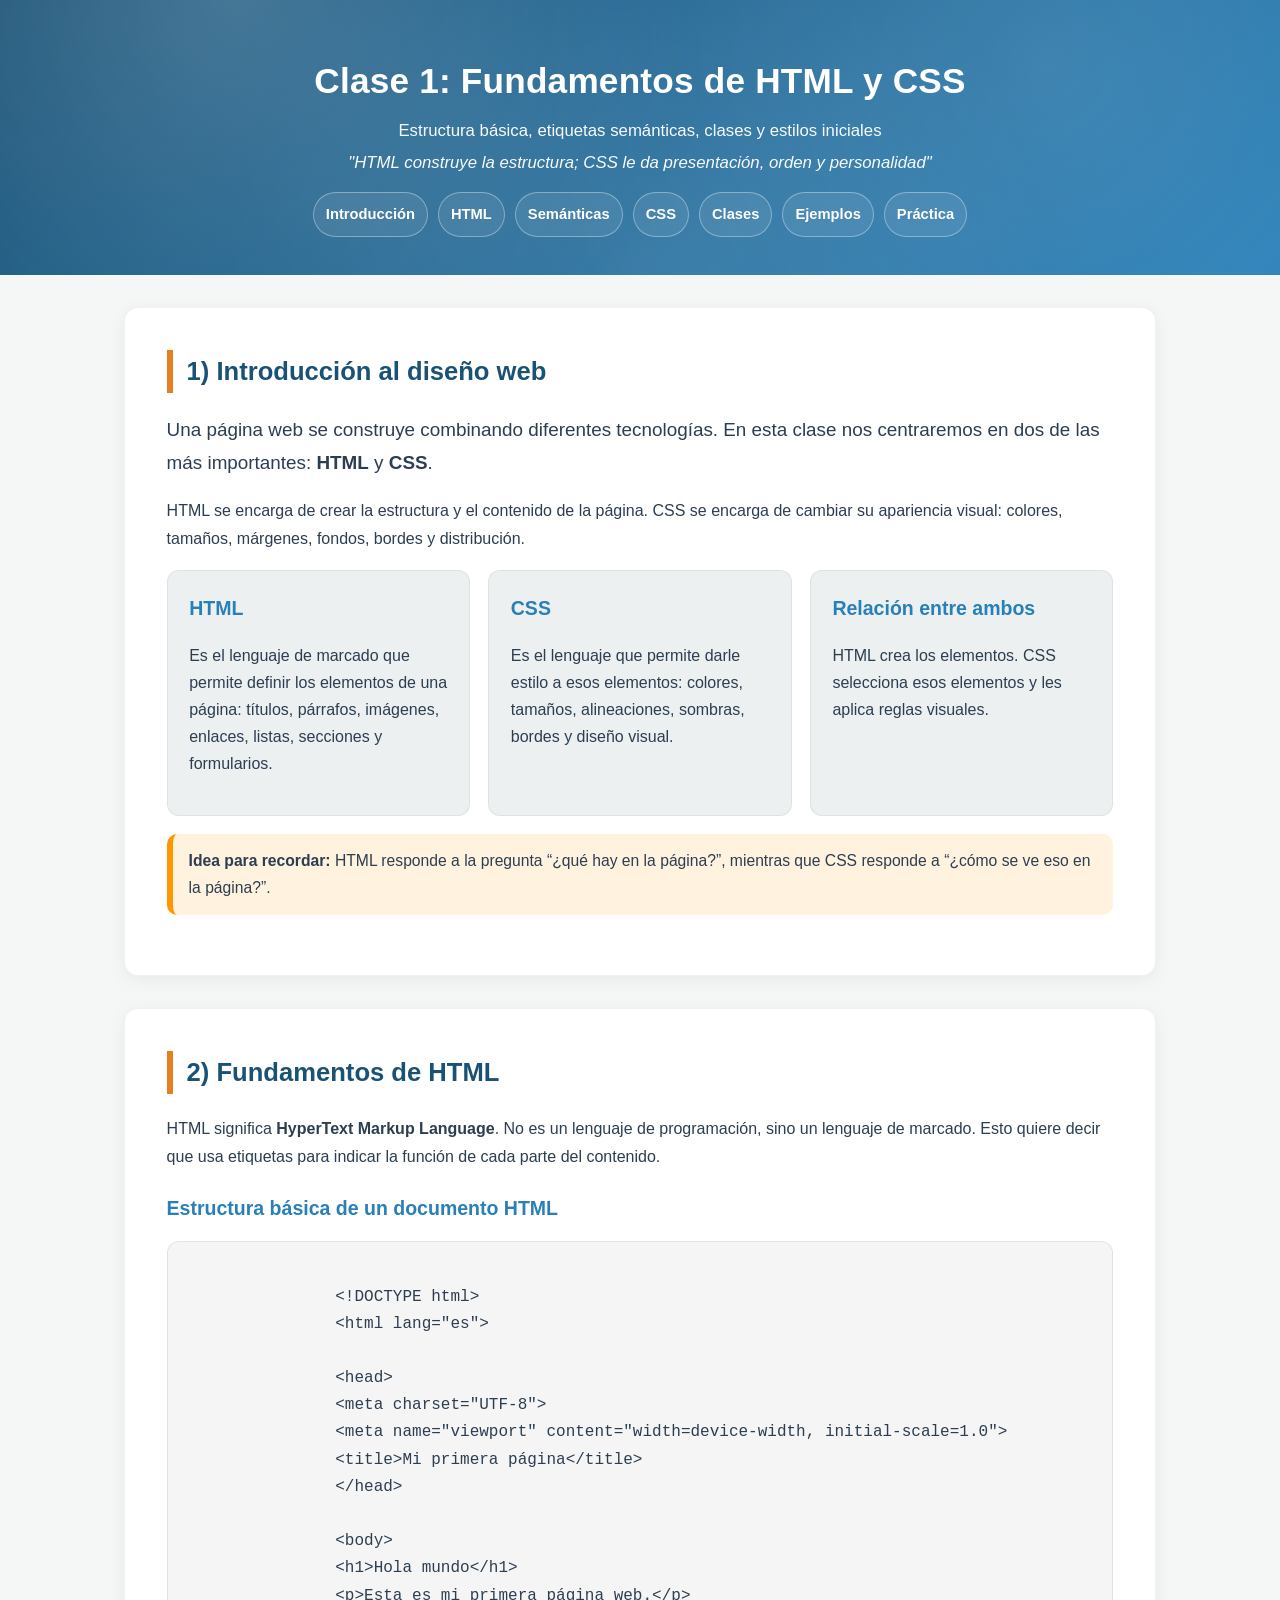
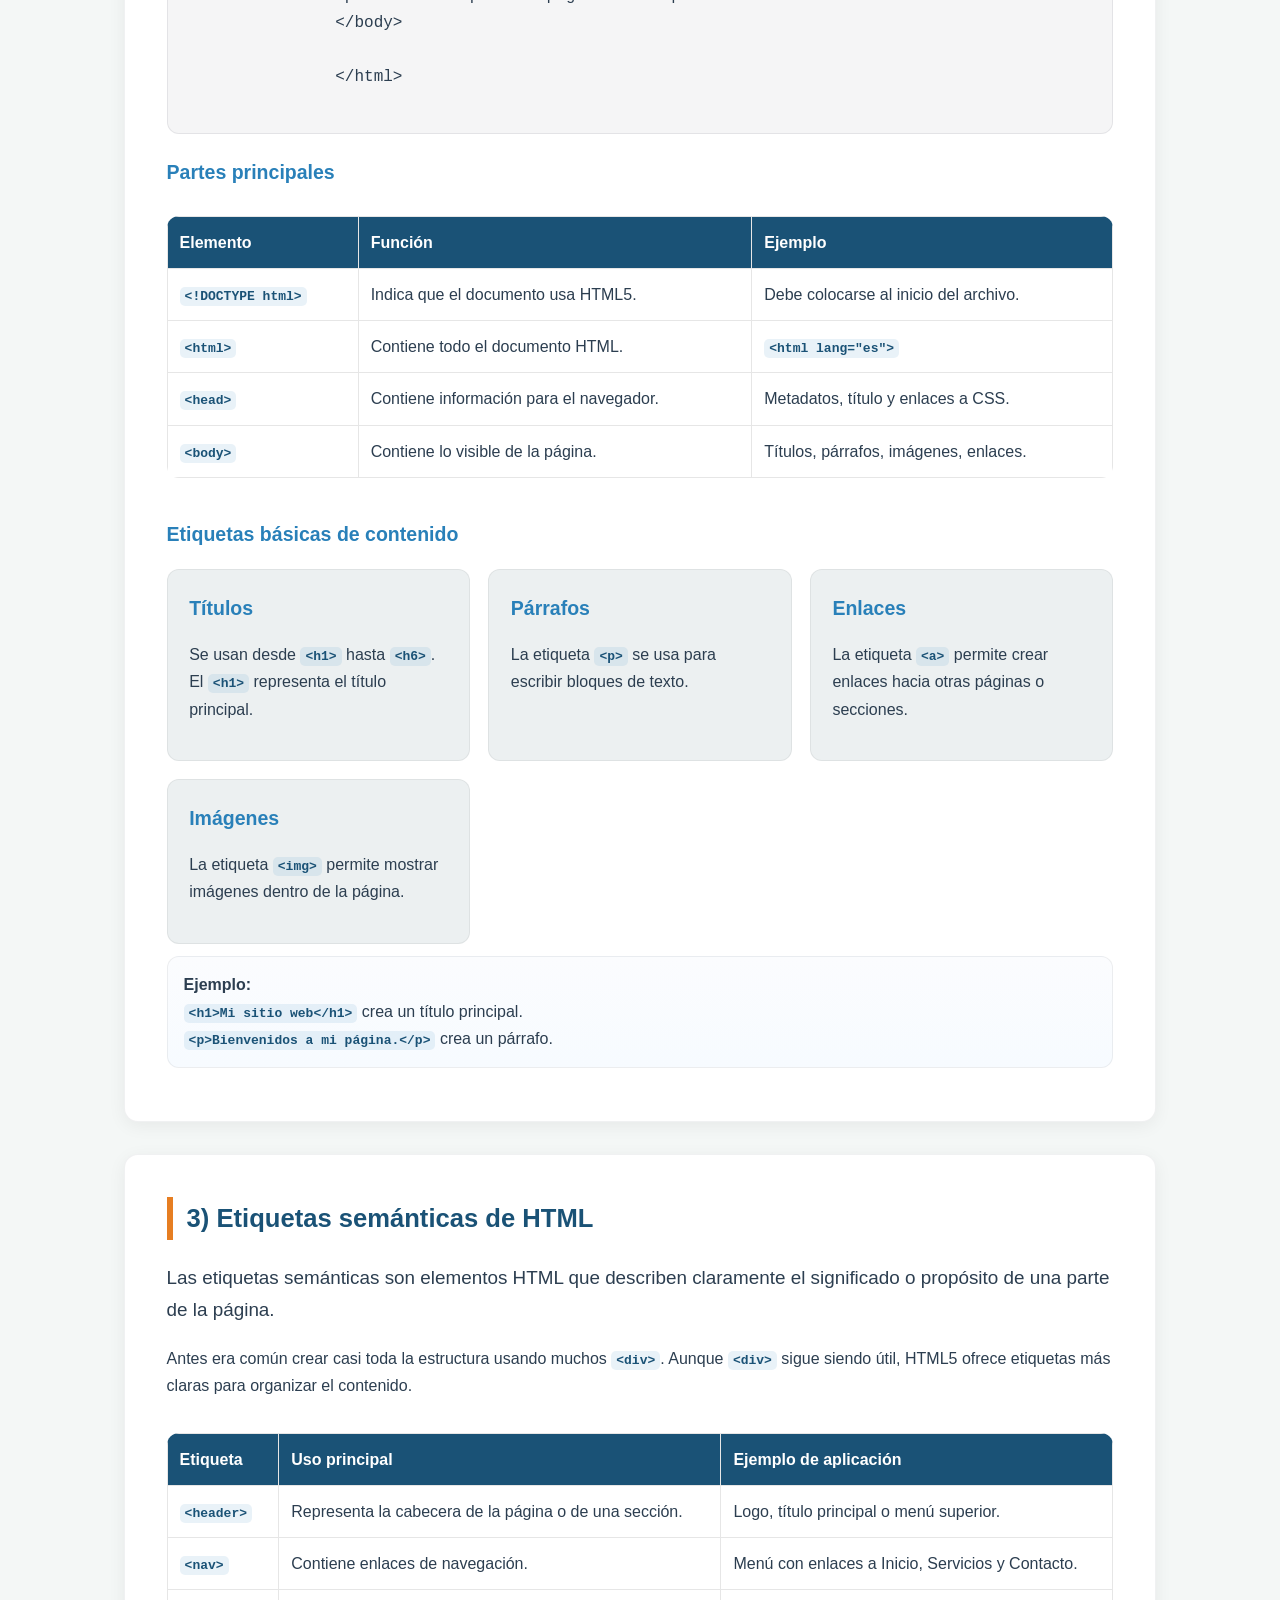
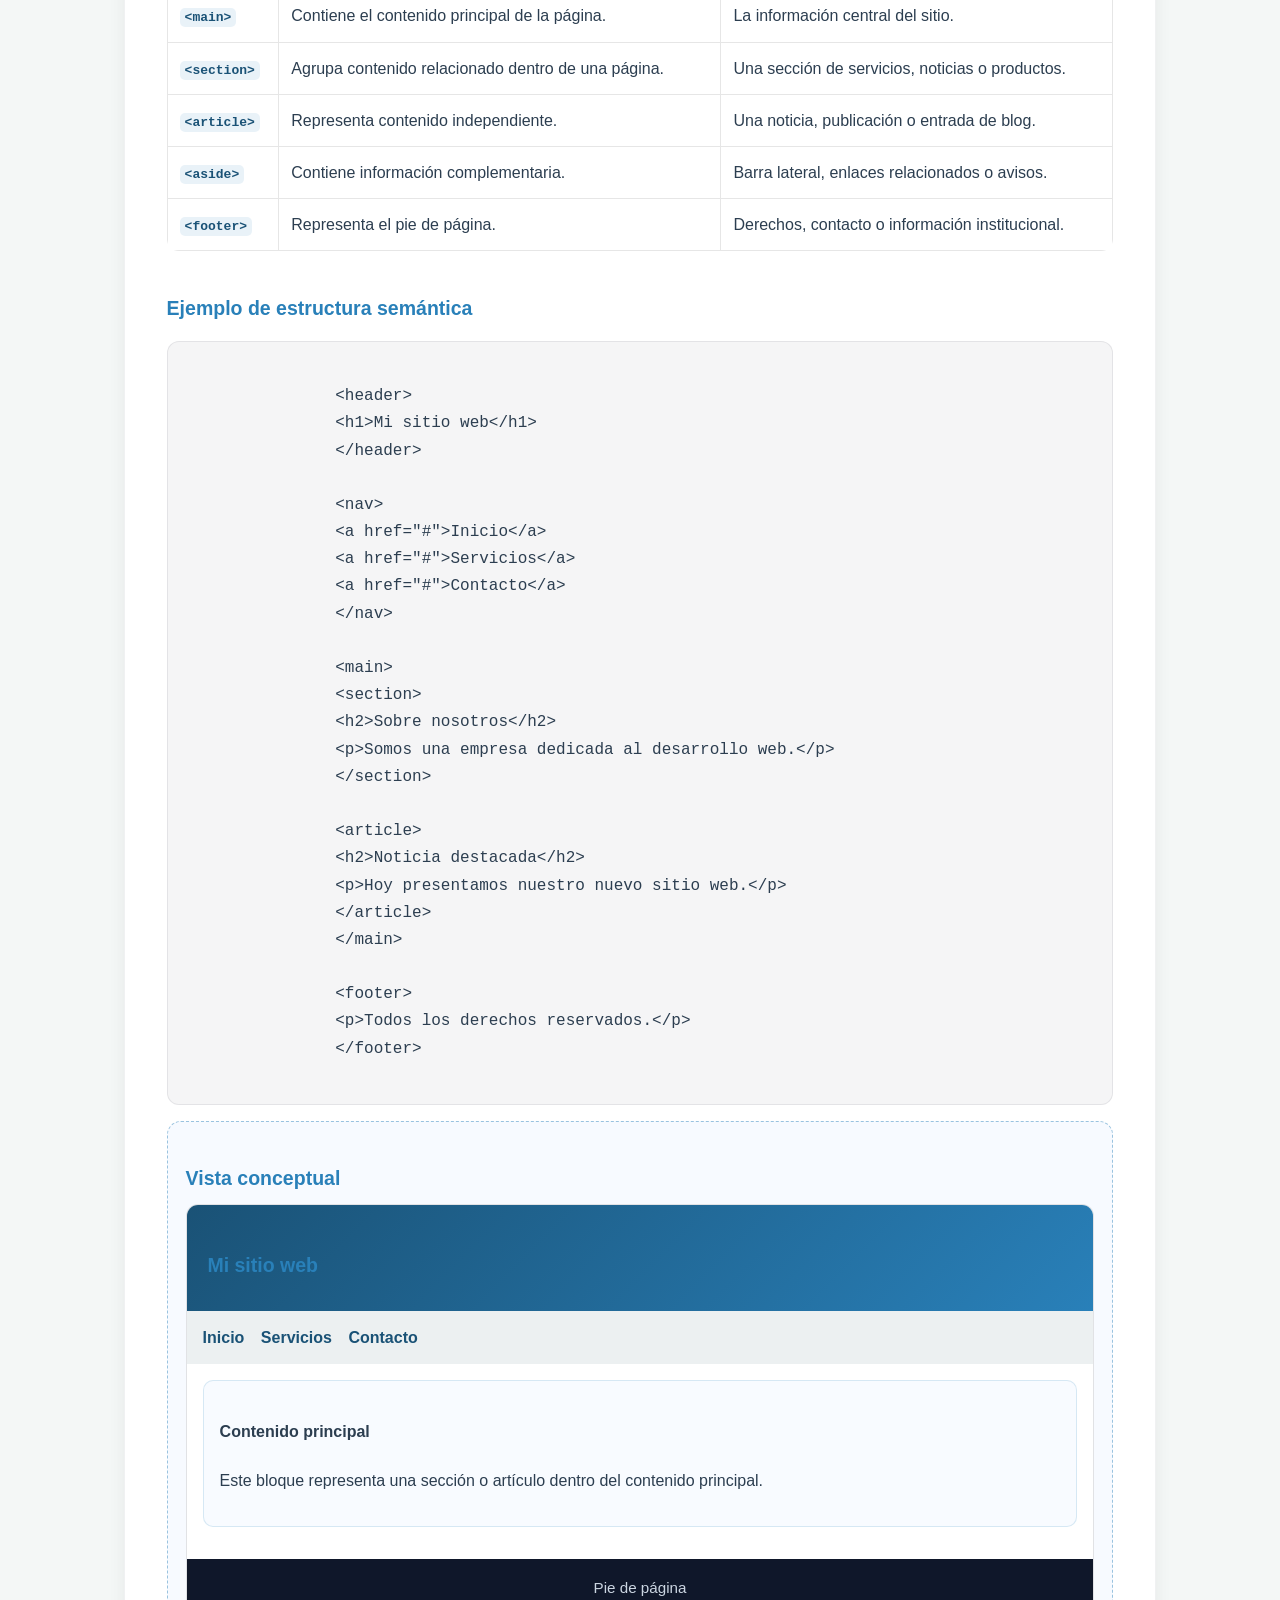
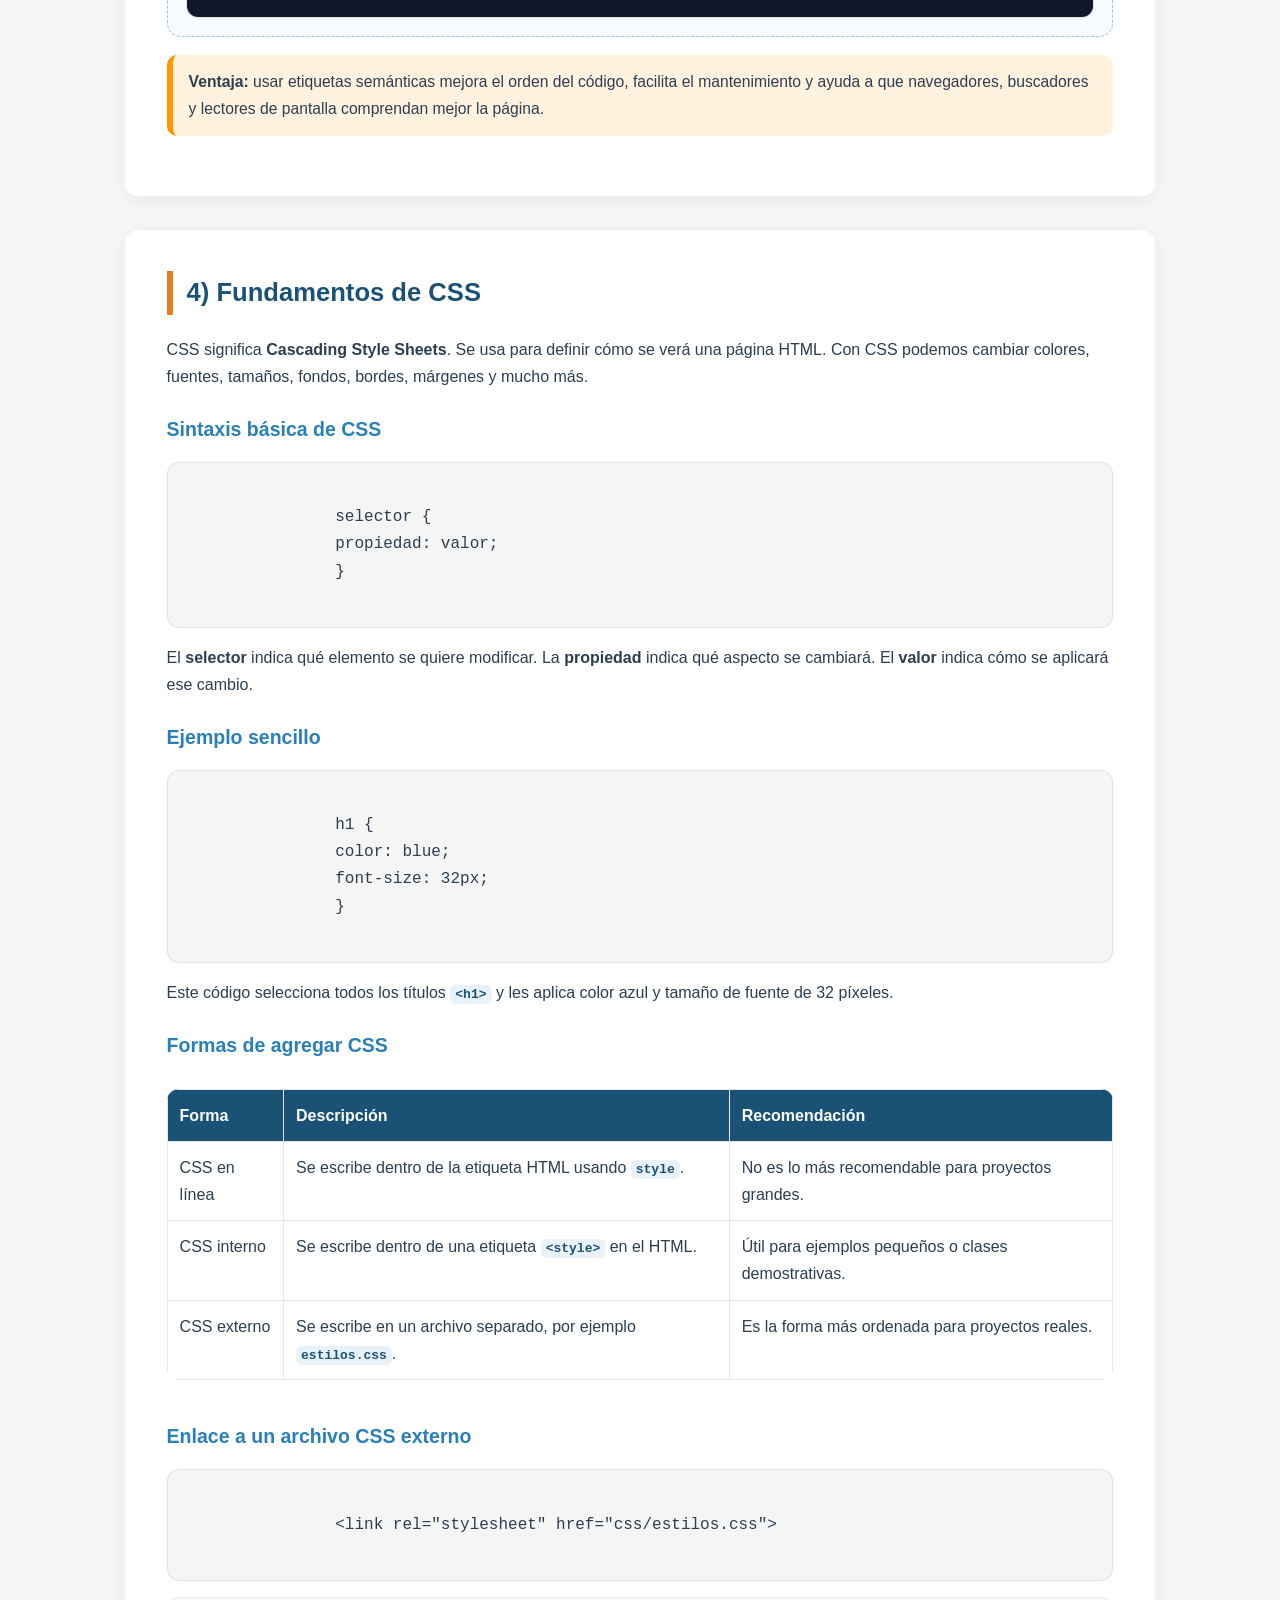
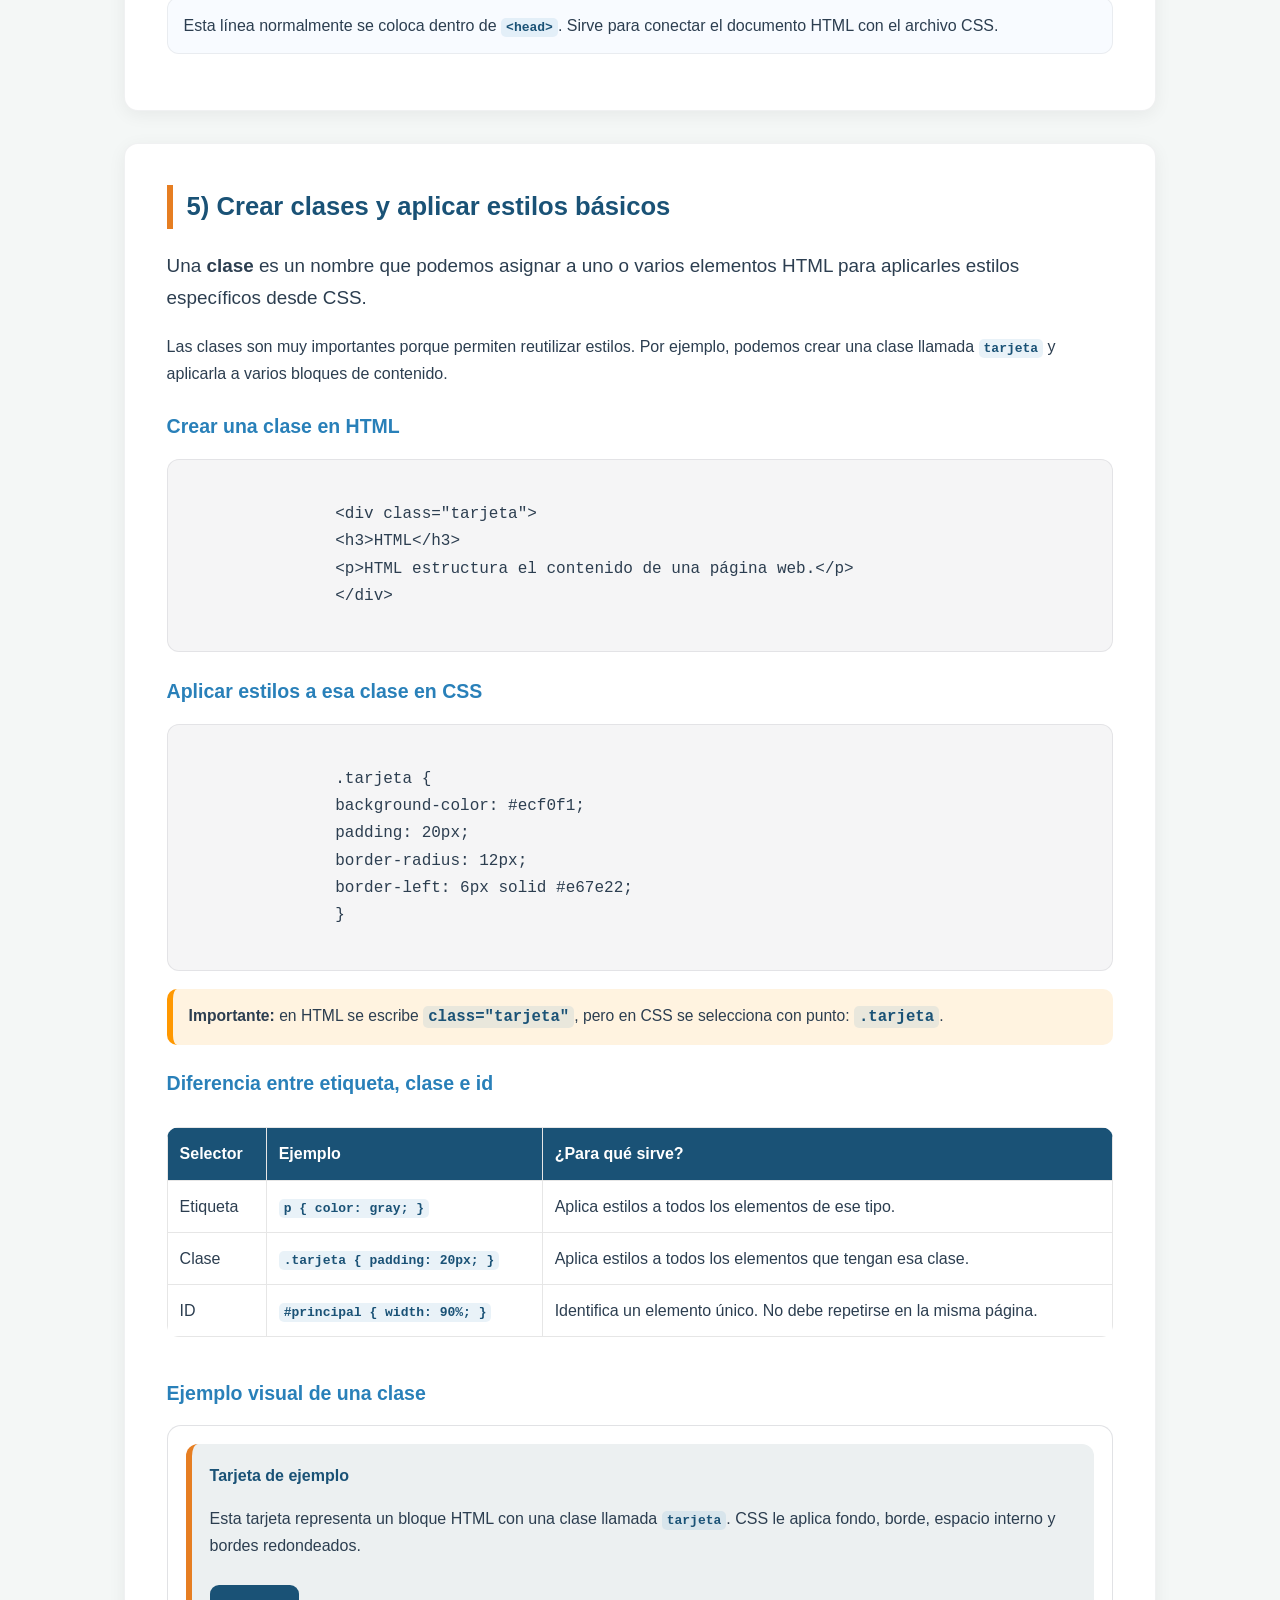
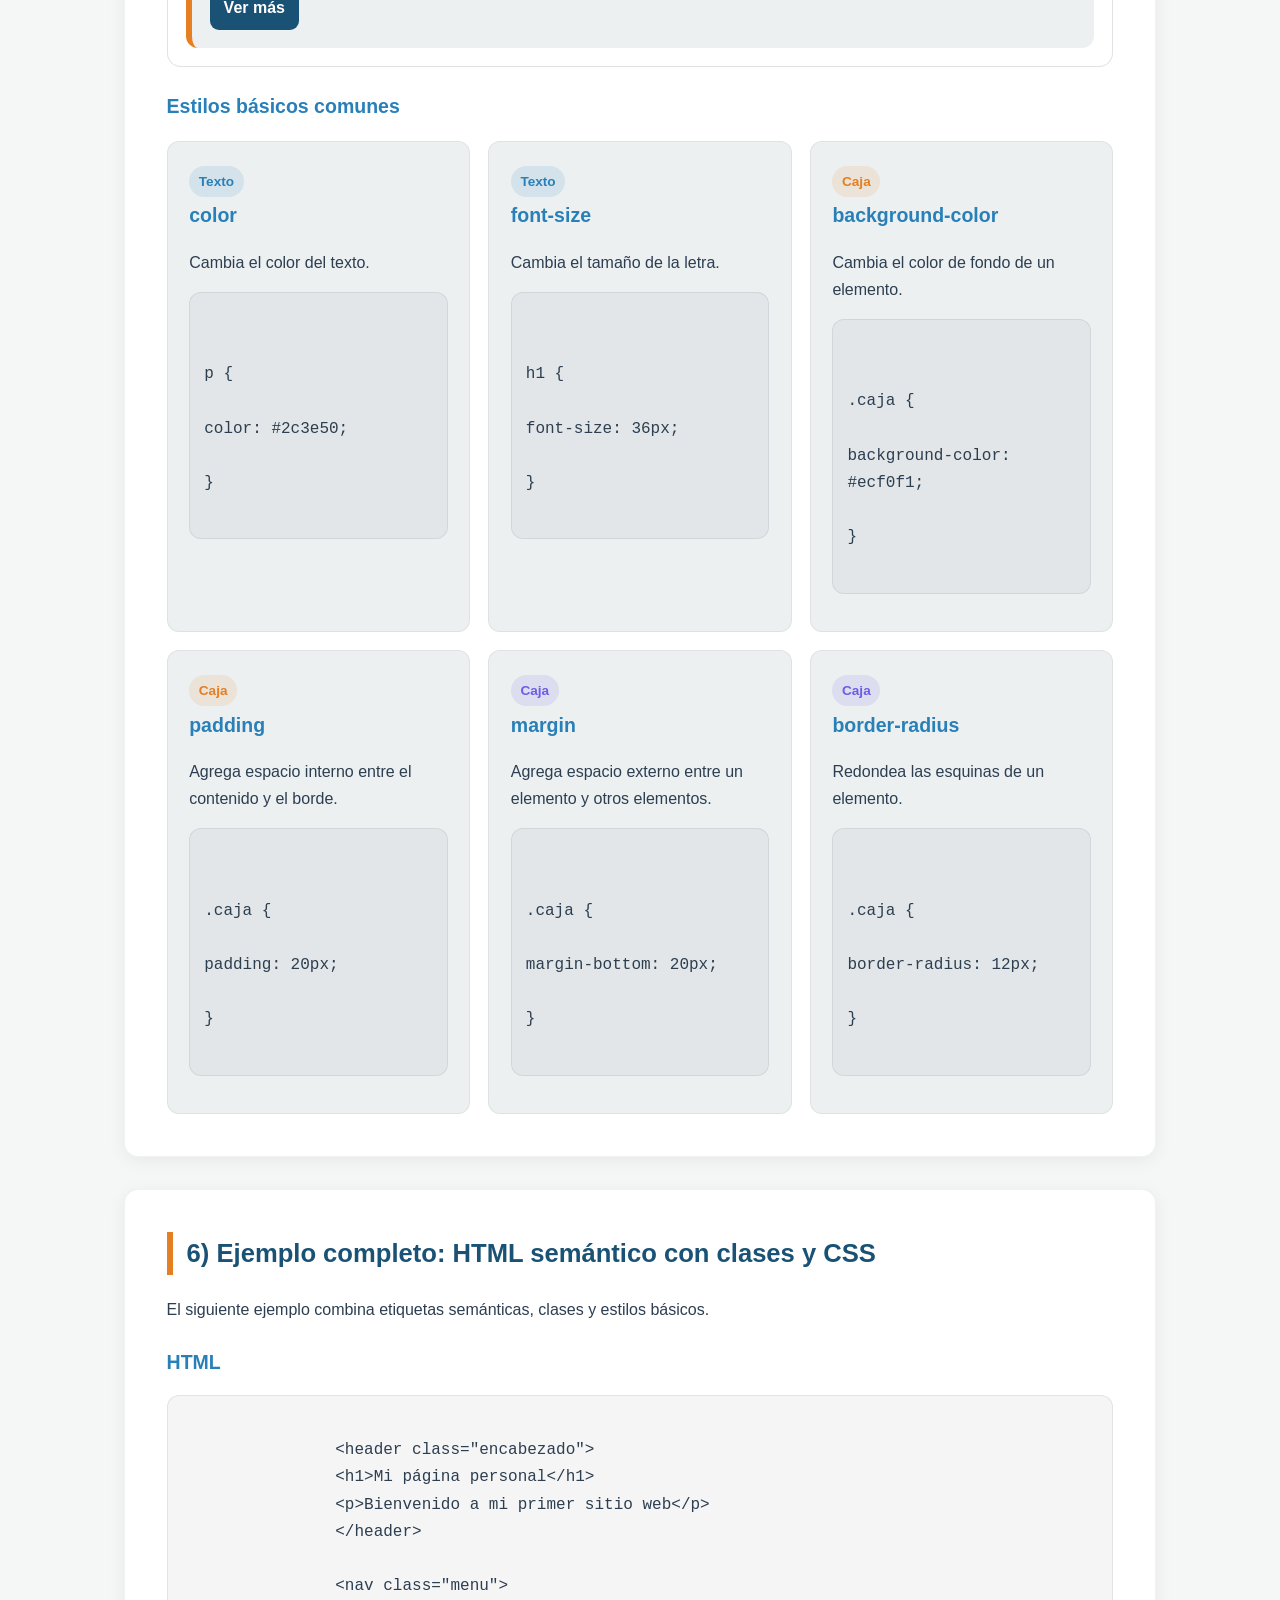
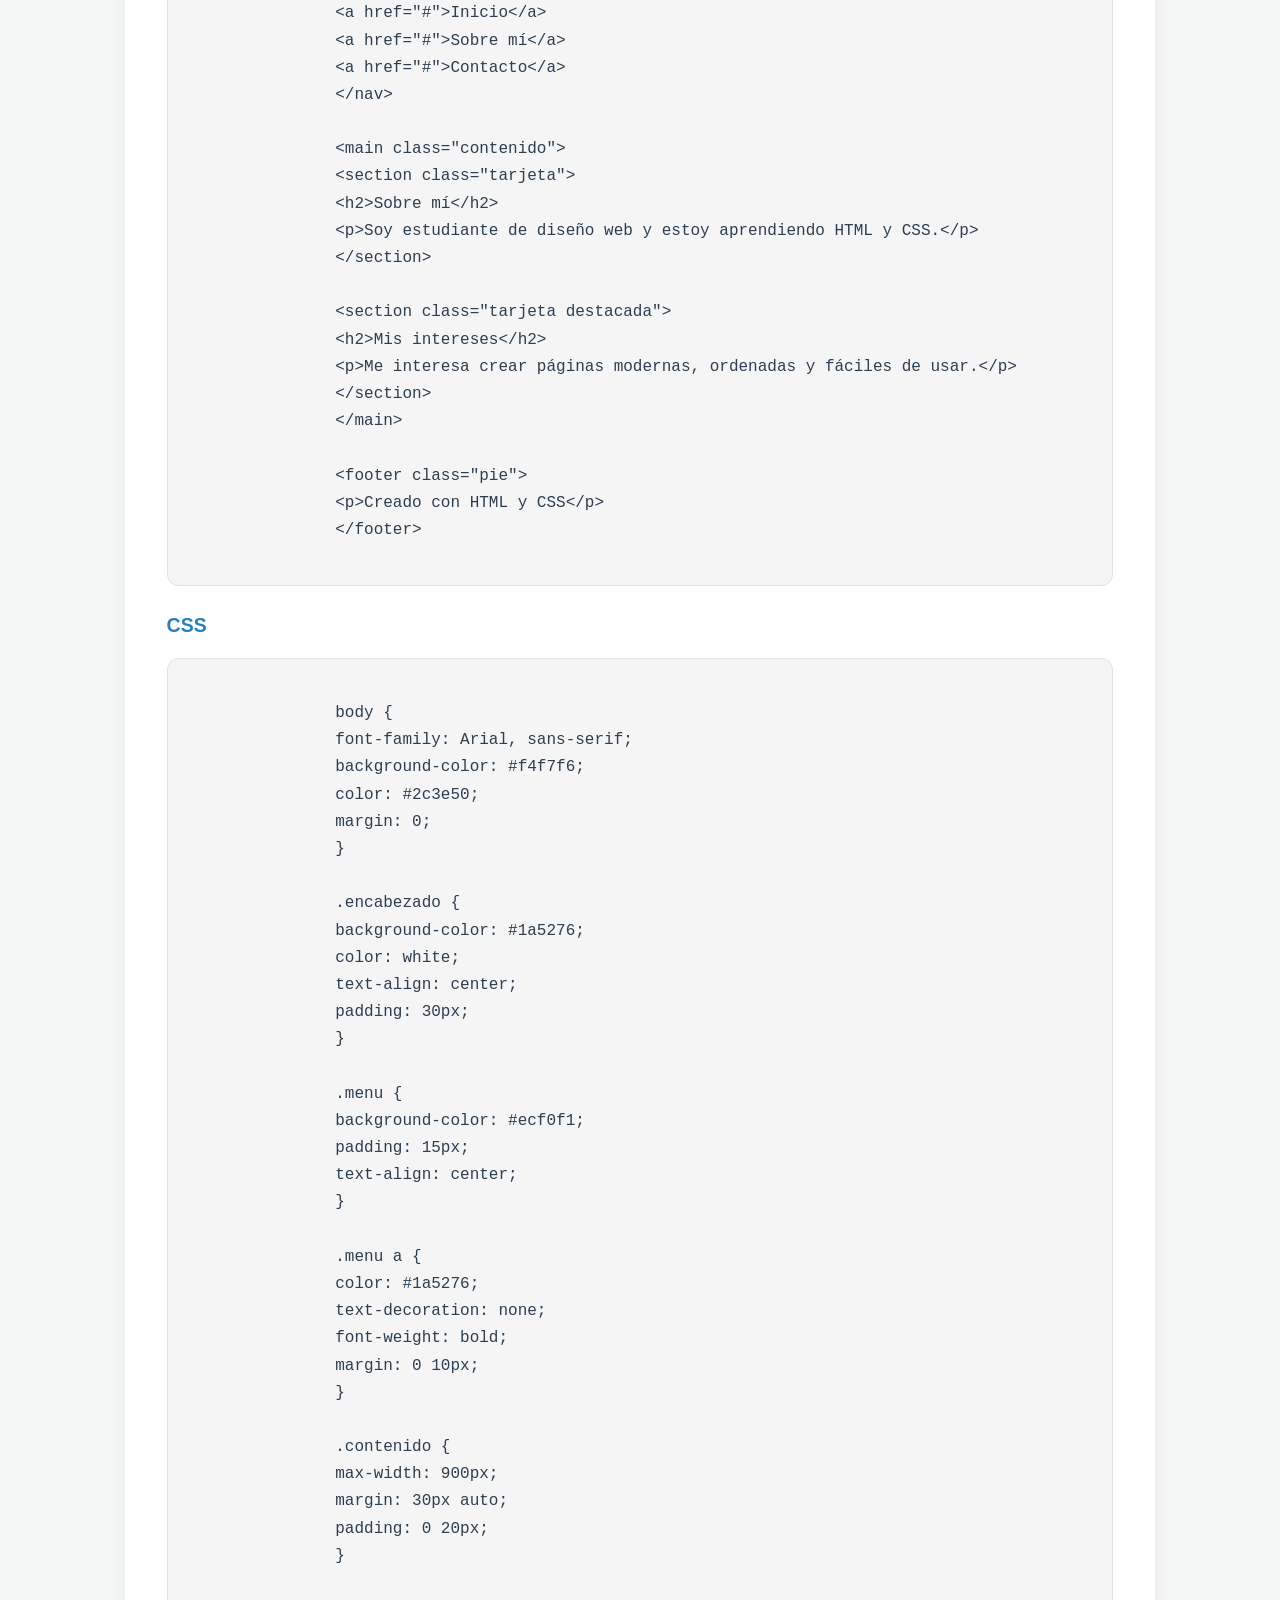
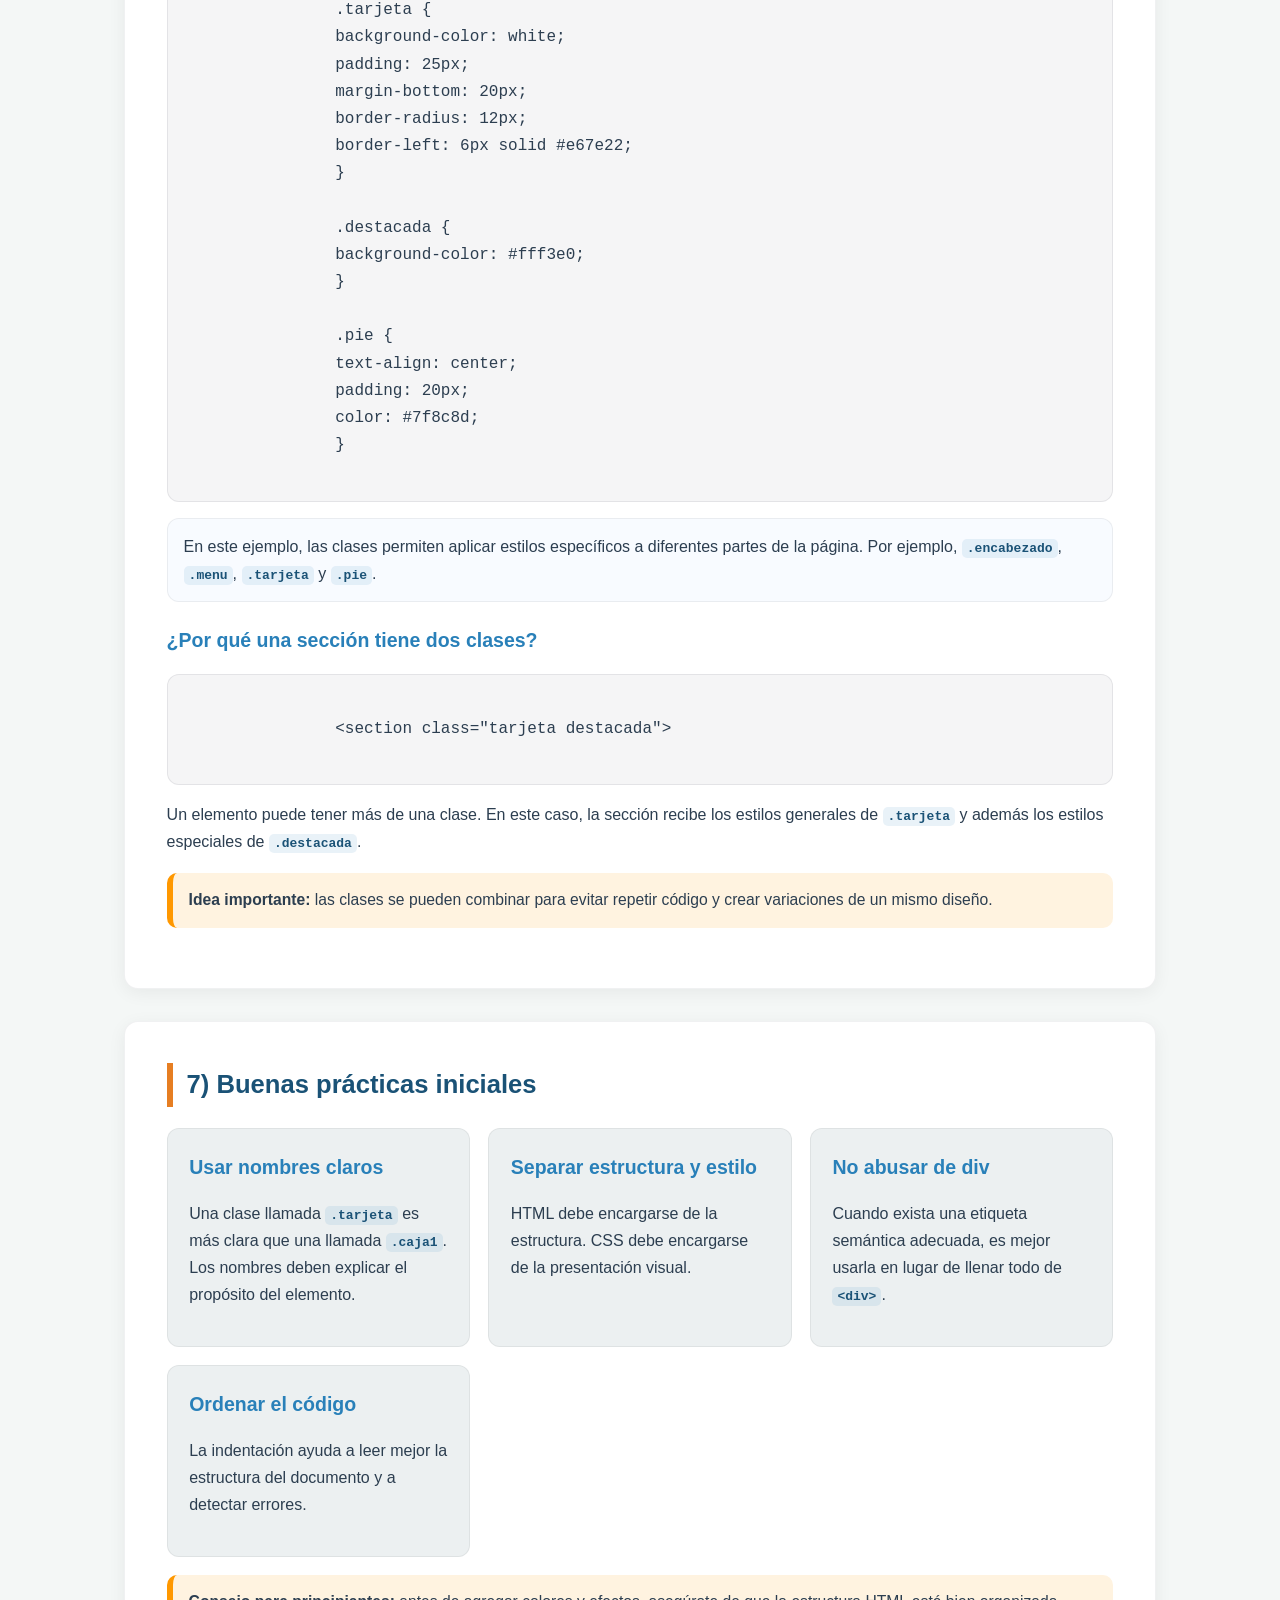
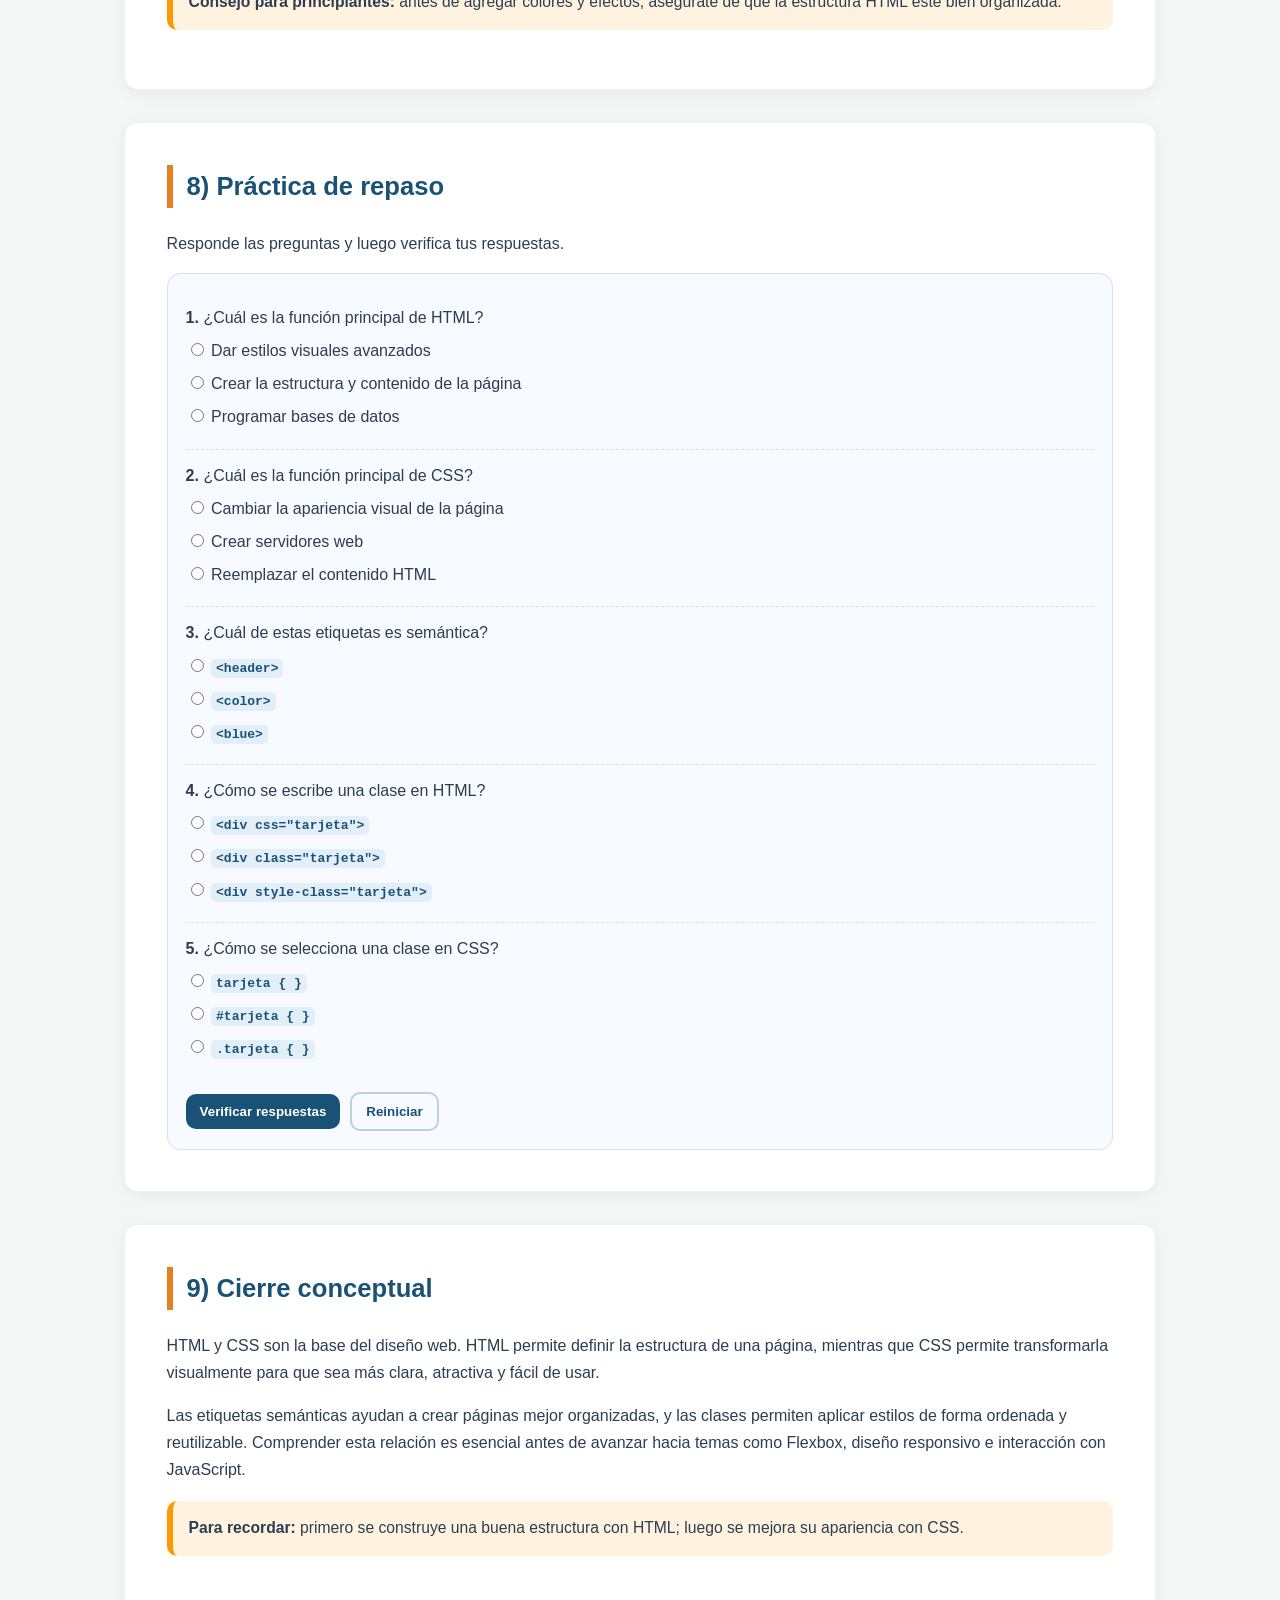
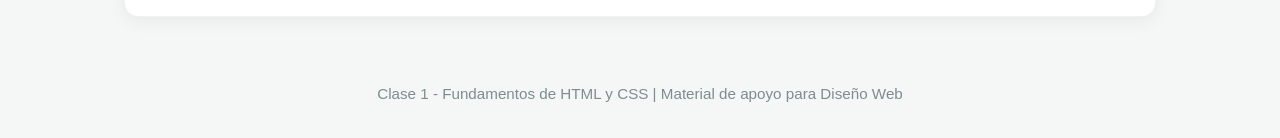
==== clase1.html @ 80718ee5 "Clase 1 agregada" ====
<!DOCTYPE html>
<html lang="es">

<head>
    <meta charset="UTF-8" />
    <meta name="viewport" content="width=device-width, initial-scale=1.0" />
    <title>Diseño Web - Clase 1 - Fundamentos de HTML y CSS</title>

    <style>
        :root {
            --primary-color: #1a5276;
            --secondary-color: #2980b9;
            --accent-color: #ecf0f1;
            --text-color: #2c3e50;
            --highlight: #e67e22;
            --ok: #1e8449;
            --warn: #b9770e;
            --bad: #922b21;
            --soft: #f4f7f6;
            --ink: #0f172a;
            --violet: #6c5ce7;
        }

        * {
            box-sizing: border-box;
        }

        html {
            scroll-behavior: smooth;
        }

        body {
            font-family: 'Segoe UI', Arial, sans-serif;
            line-height: 1.7;
            color: var(--text-color);
            background-color: var(--soft);
            margin: 0;
            padding: 0;
        }

        header {
            background: linear-gradient(135deg, var(--primary-color), var(--secondary-color));
            color: white;
            padding: 3.2rem 1rem 2.4rem;
            text-align: center;
            position: relative;
            overflow: hidden;
        }

        header::after {
            content: "";
            position: absolute;
            inset: -40px;
            background:
                radial-gradient(circle at 20% 10%, rgba(255, 255, 255, 0.18), transparent 40%),
                radial-gradient(circle at 80% 30%, rgba(255, 255, 255, 0.12), transparent 45%),
                radial-gradient(circle at 50% 90%, rgba(255, 255, 255, 0.10), transparent 55%);
            pointer-events: none;
        }

        header h1,
        header p,
        .anchorbar {
            position: relative;
            z-index: 1;
        }

        header h1 {
            margin: 0 0 0.4rem 0;
            font-size: 2.2rem;
            letter-spacing: 0.2px;
        }

        header p {
            margin: 0.2rem 0;
            opacity: 0.97;
        }

        .subtitle {
            font-size: 1.05rem;
        }

        .container {
            max-width: 1080px;
            margin: 2rem auto;
            padding: 0 1.5rem;
        }

        section {
            background: white;
            padding: 2.6rem;
            margin-bottom: 2rem;
            border-radius: 14px;
            box-shadow: 0 4px 18px rgba(0, 0, 0, 0.06);
            border: 1px solid rgba(15, 23, 42, 0.06);
        }

        h2 {
            color: var(--primary-color);
            border-left: 6px solid var(--highlight);
            padding-left: 14px;
            margin-top: 0;
            font-size: 1.6rem;
        }

        h3 {
            color: var(--secondary-color);
            margin: 1.4rem 0 0.55rem;
            font-size: 1.22rem;
        }

        .big {
            font-size: 1.18rem;
        }

        .u {
            text-decoration: underline;
            text-decoration-thickness: 2px;
            text-decoration-color: rgba(230, 126, 34, 0.55);
            text-underline-offset: 3px;
        }

        .anchorbar {
            display: flex;
            flex-wrap: wrap;
            justify-content: center;
            gap: 10px;
            margin-top: 14px;
        }

        .anchorbar a {
            color: white;
            text-decoration: none;
            padding: 9px 12px;
            border-radius: 999px;
            border: 1px solid rgba(255, 255, 255, 0.35);
            background: rgba(255, 255, 255, 0.08);
            transition: transform 0.15s ease, background 0.15s ease;
            font-weight: 800;
            font-size: 0.92rem;
        }

        .anchorbar a:hover {
            transform: translateY(-1px);
            background: rgba(255, 255, 255, 0.16);
        }

        .concept-grid {
            display: grid;
            grid-template-columns: repeat(auto-fit, minmax(270px, 1fr));
            gap: 18px;
            margin-top: 18px;
        }

        .card {
            background: var(--accent-color);
            padding: 1.35rem;
            border-radius: 12px;
            transition: transform 0.22s ease, box-shadow 0.22s ease;
            border: 1px solid rgba(0, 0, 0, 0.06);
            position: relative;
            overflow-x: auto;
        }

        .card:hover {
            transform: translateY(-4px);
            box-shadow: 0 8px 20px rgba(0, 0, 0, 0.08);
        }

        .card h3 {
            margin-top: 0;
        }

        .hoverline {
            position: absolute;
            left: 0;
            top: 0;
            height: 4px;
            width: 100%;
            background: linear-gradient(90deg, var(--highlight), rgba(230, 126, 34, 0.15));
            opacity: 0;
            transform: translateY(-6px);
            transition: opacity 0.22s ease, transform 0.22s ease;
        }

        .card:hover .hoverline {
            opacity: 1;
            transform: translateY(0px);
        }

        .pill {
            display: inline-block;
            padding: 0.25rem 0.6rem;
            border-radius: 999px;
            background: rgba(41, 128, 185, 0.12);
            color: var(--secondary-color);
            font-weight: 800;
            font-size: 0.85rem;
            margin: 0.15rem 0.25rem 0.15rem 0;
        }

        .pill.violet {
            background: rgba(108, 92, 231, 0.12);
            color: var(--violet);
        }

        .pill.orange {
            background: rgba(230, 126, 34, 0.12);
            color: var(--highlight);
        }

        .extra-info {
            background-color: #fff3e0;
            border-left: 6px solid #ff9800;
            padding: 14px 16px;
            margin: 18px 0;
            font-size: 0.98rem;
            border-radius: 10px;
        }

        .callout {
            padding: 14px 16px;
            border-radius: 12px;
            margin: 14px 0;
            border: 1px solid rgba(0, 0, 0, 0.06);
            background: #f8fbff;
        }

        .stepbox {
            background: linear-gradient(180deg, #fbfcfe, #f7fbff);
            border: 1px solid rgba(0, 0, 0, 0.06);
            border-radius: 12px;
            padding: 14px 16px;
            margin: 12px 0;
        }

        .mono,
        .mono-block {
            font-family: ui-monospace, SFMono-Regular, Menlo, Monaco, Consolas, "Liberation Mono", "Courier New", monospace;
        }

        .mono {
            white-space: nowrap;
        }

        .mono-block {
            background: rgba(15, 23, 42, 0.04);
            border: 1px solid rgba(15, 23, 42, 0.08);
            border-radius: 12px;
            padding: 14px;
            overflow-x: auto;
            margin: 16px 0;
            white-space: pre-wrap;
        }

        code {
            background: rgba(41, 128, 185, 0.1);
            color: var(--primary-color);
            padding: 2px 5px;
            border-radius: 5px;
            font-weight: 700;
        }

        .table-wrap {
            width: 100%;
            max-width: 100%;
            overflow-x: auto;
            -webkit-overflow-scrolling: touch;
            border-radius: 12px;
        }

        .table-wrap table {
            width: 100%;
            min-width: 760px;
            border-collapse: collapse;
        }

        table {
            width: 100%;
            border-collapse: collapse;
            margin: 18px 0;
            overflow: hidden;
            border-radius: 12px;
        }

        th,
        td {
            padding: 12px;
            border: 1px solid #e6e6e6;
            text-align: left;
            vertical-align: top;
        }

        th {
            background-color: var(--primary-color);
            color: white;
        }

        ul li,
        ol li {
            margin: 0.45rem 0;
        }

        .preview-box {
            border: 1px dashed rgba(41, 128, 185, 0.45);
            background: #f7faff;
            border-radius: 14px;
            padding: 18px;
            margin: 16px 0;
        }

        .demo-page {
            background: white;
            border-radius: 12px;
            border: 1px solid rgba(15, 23, 42, 0.12);
            overflow: hidden;
        }

        .demo-page header {
            background: linear-gradient(135deg, #1a5276, #2980b9);
            color: white;
            padding: 1.3rem;
            text-align: left;
        }

        .demo-page header::after {
            display: none;
        }

        .demo-page nav {
            background: #ecf0f1;
            padding: 0.8rem 1rem;
        }

        .demo-page nav a {
            color: var(--primary-color);
            text-decoration: none;
            font-weight: 800;
            margin-right: 12px;
        }

        .demo-page main {
            padding: 1rem;
        }

        .demo-page article {
            background: #f8fbff;
            border: 1px solid rgba(41, 128, 185, 0.16);
            border-radius: 10px;
            padding: 1rem;
            margin-bottom: 1rem;
        }

        .demo-page footer {
            background: #0f172a;
            color: #cbd5e1;
            text-align: center;
            padding: 1rem;
        }

        .style-demo {
            background: #ffffff;
            border: 1px solid rgba(15, 23, 42, 0.12);
            border-radius: 14px;
            padding: 18px;
            margin-top: 14px;
        }

        .tarjeta-demo {
            background: #ecf0f1;
            border-left: 6px solid #e67e22;
            padding: 18px;
            border-radius: 12px;
        }

        .tarjeta-demo h4 {
            margin: 0 0 8px;
            color: #1a5276;
        }

        .boton-demo {
            display: inline-block;
            margin-top: 10px;
            padding: 9px 14px;
            background: #1a5276;
            color: white;
            border-radius: 9px;
            text-decoration: none;
            font-weight: 900;
        }

        .quiz {
            background: #f7faff;
            border: 1px solid rgba(41, 128, 185, 0.18);
            border-radius: 14px;
            padding: 18px;
            margin-top: 12px;
        }

        .quiz .q {
            padding: 12px 0;
            border-top: 1px dashed rgba(0, 0, 0, 0.12);
        }

        .quiz .q:first-child {
            border-top: none;
        }

        .quiz label {
            display: block;
            margin: 6px 0;
            cursor: pointer;
        }

        .btn-row {
            display: flex;
            gap: 10px;
            flex-wrap: wrap;
            margin-top: 12px;
            align-items: center;
        }

        .btn {
            background: var(--primary-color);
            color: white;
            border: none;
            padding: 10px 14px;
            border-radius: 10px;
            cursor: pointer;
            font-weight: 800;
            transition: transform 0.15s ease, opacity 0.15s ease;
            text-decoration: none;
            display: inline-block;
        }

        .btn:hover {
            transform: translateY(-1px);
            opacity: 0.95;
        }

        .btn.ghost {
            background: transparent;
            color: var(--primary-color);
            border: 2px solid rgba(26, 82, 118, 0.25);
        }

        .result {
            margin-top: 10px;
            padding: 10px 12px;
            border-radius: 12px;
            display: none;
            font-weight: 900;
        }

        .result.ok {
            background: rgba(30, 132, 73, 0.12);
            color: var(--ok);
            display: block;
        }

        .result.warn {
            background: rgba(185, 119, 14, 0.12);
            color: var(--warn);
            display: block;
        }

        .result.bad {
            background: rgba(146, 43, 33, 0.12);
            color: var(--bad);
            display: block;
        }

        footer {
            text-align: center;
            padding: 2rem;
            color: #7f8c8d;
            font-size: 0.95rem;
        }

        @media (max-width: 768px) {
            header h1 {
                font-size: 1.8rem;
            }

            section {
                padding: 1.5rem;
            }

            .table-wrap table {
                min-width: 640px;
            }
        }
    </style>
</head>

<body>

    <header>
        <h1>Clase 1: Fundamentos de HTML y CSS</h1>
        <p class="subtitle">Estructura básica, etiquetas semánticas, clases y estilos iniciales</p>
        <p class="subtitle"><em>"HTML construye la estructura; CSS le da presentación, orden y personalidad"</em></p>

        <div class="anchorbar">
            <a href="#introduccion">Introducción</a>
            <a href="#html">HTML</a>
            <a href="#semanticas">Semánticas</a>
            <a href="#css">CSS</a>
            <a href="#clases">Clases</a>
            <a href="#ejemplos">Ejemplos</a>
            <a href="#practica">Práctica</a>
        </div>
    </header>

    <div class="container">

        <section id="introduccion">
            <h2>1) Introducción al diseño web</h2>

            <p class="big">
                Una página web se construye combinando diferentes tecnologías. En esta clase nos centraremos en dos de
                las más importantes: <strong>HTML</strong> y <strong>CSS</strong>.
            </p>

            <p>
                HTML se encarga de crear la estructura y el contenido de la página. CSS se encarga de cambiar su
                apariencia visual: colores, tamaños, márgenes, fondos, bordes y distribución.
            </p>

            <div class="concept-grid">
                <div class="card">
                    <div class="hoverline"></div>
                    <h3>HTML</h3>
                    <p>
                        Es el lenguaje de marcado que permite definir los elementos de una página:
                        títulos, párrafos, imágenes, enlaces, listas, secciones y formularios.
                    </p>
                </div>

                <div class="card">
                    <div class="hoverline"></div>
                    <h3>CSS</h3>
                    <p>
                        Es el lenguaje que permite darle estilo a esos elementos:
                        colores, tamaños, alineaciones, sombras, bordes y diseño visual.
                    </p>
                </div>

                <div class="card">
                    <div class="hoverline"></div>
                    <h3>Relación entre ambos</h3>
                    <p>
                        HTML crea los elementos. CSS selecciona esos elementos y les aplica reglas visuales.
                    </p>
                </div>
            </div>

            <div class="extra-info">
                <strong>Idea para recordar:</strong> HTML responde a la pregunta “¿qué hay en la página?”,
                mientras que CSS responde a “¿cómo se ve eso en la página?”.
            </div>
        </section>

        <section id="html">
            <h2>2) Fundamentos de HTML</h2>

            <p>
                HTML significa <strong>HyperText Markup Language</strong>. No es un lenguaje de programación, sino un
                lenguaje de marcado. Esto quiere decir que usa etiquetas para indicar la función de cada parte del
                contenido.
            </p>

            <h3>Estructura básica de un documento HTML</h3>

            <div class="mono-block">
                &lt;!DOCTYPE html&gt;
                &lt;html lang="es"&gt;

                &lt;head&gt;
                &lt;meta charset="UTF-8"&gt;
                &lt;meta name="viewport" content="width=device-width, initial-scale=1.0"&gt;
                &lt;title&gt;Mi primera página&lt;/title&gt;
                &lt;/head&gt;

                &lt;body&gt;
                &lt;h1&gt;Hola mundo&lt;/h1&gt;
                &lt;p&gt;Esta es mi primera página web.&lt;/p&gt;
                &lt;/body&gt;

                &lt;/html&gt;
            </div>

            <h3>Partes principales</h3>

            <div class="table-wrap">
                <table>
                    <thead>
                        <tr>
                            <th>Elemento</th>
                            <th>Función</th>
                            <th>Ejemplo</th>
                        </tr>
                    </thead>
                    <tbody>
                        <tr>
                            <td><code>&lt;!DOCTYPE html&gt;</code></td>
                            <td>Indica que el documento usa HTML5.</td>
                            <td>Debe colocarse al inicio del archivo.</td>
                        </tr>
                        <tr>
                            <td><code>&lt;html&gt;</code></td>
                            <td>Contiene todo el documento HTML.</td>
                            <td><code>&lt;html lang="es"&gt;</code></td>
                        </tr>
                        <tr>
                            <td><code>&lt;head&gt;</code></td>
                            <td>Contiene información para el navegador.</td>
                            <td>Metadatos, título y enlaces a CSS.</td>
                        </tr>
                        <tr>
                            <td><code>&lt;body&gt;</code></td>
                            <td>Contiene lo visible de la página.</td>
                            <td>Títulos, párrafos, imágenes, enlaces.</td>
                        </tr>
                    </tbody>
                </table>
            </div>

            <h3>Etiquetas básicas de contenido</h3>

            <div class="concept-grid">
                <div class="card">
                    <div class="hoverline"></div>
                    <h3>Títulos</h3>
                    <p>
                        Se usan desde <code>&lt;h1&gt;</code> hasta <code>&lt;h6&gt;</code>.
                        El <code>&lt;h1&gt;</code> representa el título principal.
                    </p>
                </div>

                <div class="card">
                    <div class="hoverline"></div>
                    <h3>Párrafos</h3>
                    <p>
                        La etiqueta <code>&lt;p&gt;</code> se usa para escribir bloques de texto.
                    </p>
                </div>

                <div class="card">
                    <div class="hoverline"></div>
                    <h3>Enlaces</h3>
                    <p>
                        La etiqueta <code>&lt;a&gt;</code> permite crear enlaces hacia otras páginas o secciones.
                    </p>
                </div>

                <div class="card">
                    <div class="hoverline"></div>
                    <h3>Imágenes</h3>
                    <p>
                        La etiqueta <code>&lt;img&gt;</code> permite mostrar imágenes dentro de la página.
                    </p>
                </div>
            </div>

            <div class="stepbox">
                <strong>Ejemplo:</strong><br>
                <code>&lt;h1&gt;Mi sitio web&lt;/h1&gt;</code> crea un título principal.<br>
                <code>&lt;p&gt;Bienvenidos a mi página.&lt;/p&gt;</code> crea un párrafo.
            </div>
        </section>

        <section id="semanticas">
            <h2>3) Etiquetas semánticas de HTML</h2>

            <p class="big">
                Las etiquetas semánticas son elementos HTML que describen claramente el significado o propósito de una
                parte de la página.
            </p>

            <p>
                Antes era común crear casi toda la estructura usando muchos <code>&lt;div&gt;</code>. Aunque
                <code>&lt;div&gt;</code> sigue siendo útil, HTML5 ofrece etiquetas más claras para organizar el
                contenido.
            </p>

            <div class="table-wrap">
                <table>
                    <thead>
                        <tr>
                            <th>Etiqueta</th>
                            <th>Uso principal</th>
                            <th>Ejemplo de aplicación</th>
                        </tr>
                    </thead>
                    <tbody>
                        <tr>
                            <td><code>&lt;header&gt;</code></td>
                            <td>Representa la cabecera de la página o de una sección.</td>
                            <td>Logo, título principal o menú superior.</td>
                        </tr>
                        <tr>
                            <td><code>&lt;nav&gt;</code></td>
                            <td>Contiene enlaces de navegación.</td>
                            <td>Menú con enlaces a Inicio, Servicios y Contacto.</td>
                        </tr>
                        <tr>
                            <td><code>&lt;main&gt;</code></td>
                            <td>Contiene el contenido principal de la página.</td>
                            <td>La información central del sitio.</td>
                        </tr>
                        <tr>
                            <td><code>&lt;section&gt;</code></td>
                            <td>Agrupa contenido relacionado dentro de una página.</td>
                            <td>Una sección de servicios, noticias o productos.</td>
                        </tr>
                        <tr>
                            <td><code>&lt;article&gt;</code></td>
                            <td>Representa contenido independiente.</td>
                            <td>Una noticia, publicación o entrada de blog.</td>
                        </tr>
                        <tr>
                            <td><code>&lt;aside&gt;</code></td>
                            <td>Contiene información complementaria.</td>
                            <td>Barra lateral, enlaces relacionados o avisos.</td>
                        </tr>
                        <tr>
                            <td><code>&lt;footer&gt;</code></td>
                            <td>Representa el pie de página.</td>
                            <td>Derechos, contacto o información institucional.</td>
                        </tr>
                    </tbody>
                </table>
            </div>

            <h3>Ejemplo de estructura semántica</h3>

            <div class="mono-block">
                &lt;header&gt;
                &lt;h1&gt;Mi sitio web&lt;/h1&gt;
                &lt;/header&gt;

                &lt;nav&gt;
                &lt;a href="#"&gt;Inicio&lt;/a&gt;
                &lt;a href="#"&gt;Servicios&lt;/a&gt;
                &lt;a href="#"&gt;Contacto&lt;/a&gt;
                &lt;/nav&gt;

                &lt;main&gt;
                &lt;section&gt;
                &lt;h2&gt;Sobre nosotros&lt;/h2&gt;
                &lt;p&gt;Somos una empresa dedicada al desarrollo web.&lt;/p&gt;
                &lt;/section&gt;

                &lt;article&gt;
                &lt;h2&gt;Noticia destacada&lt;/h2&gt;
                &lt;p&gt;Hoy presentamos nuestro nuevo sitio web.&lt;/p&gt;
                &lt;/article&gt;
                &lt;/main&gt;

                &lt;footer&gt;
                &lt;p&gt;Todos los derechos reservados.&lt;/p&gt;
                &lt;/footer&gt;
            </div>

            <div class="preview-box">
                <h3>Vista conceptual</h3>

                <div class="demo-page">
                    <header>
                        <h3>Mi sitio web</h3>
                    </header>

                    <nav>
                        <a href="#">Inicio</a>
                        <a href="#">Servicios</a>
                        <a href="#">Contacto</a>
                    </nav>

                    <main>
                        <article>
                            <h4>Contenido principal</h4>
                            <p>Este bloque representa una sección o artículo dentro del contenido principal.</p>
                        </article>
                    </main>

                    <footer>
                        Pie de página
                    </footer>
                </div>
            </div>

            <div class="extra-info">
                <strong>Ventaja:</strong> usar etiquetas semánticas mejora el orden del código, facilita el
                mantenimiento
                y ayuda a que navegadores, buscadores y lectores de pantalla comprendan mejor la página.
            </div>
        </section>

        <section id="css">
            <h2>4) Fundamentos de CSS</h2>

            <p>
                CSS significa <strong>Cascading Style Sheets</strong>. Se usa para definir cómo se verá una página HTML.
                Con CSS podemos cambiar colores, fuentes, tamaños, fondos, bordes, márgenes y mucho más.
            </p>

            <h3>Sintaxis básica de CSS</h3>

            <div class="mono-block">
                selector {
                propiedad: valor;
                }
            </div>

            <p>
                El <strong>selector</strong> indica qué elemento se quiere modificar.
                La <strong>propiedad</strong> indica qué aspecto se cambiará.
                El <strong>valor</strong> indica cómo se aplicará ese cambio.
            </p>

            <h3>Ejemplo sencillo</h3>

            <div class="mono-block">
                h1 {
                color: blue;
                font-size: 32px;
                }
            </div>

            <p>
                Este código selecciona todos los títulos <code>&lt;h1&gt;</code> y les aplica color azul y tamaño de
                fuente de 32 píxeles.
            </p>

            <h3>Formas de agregar CSS</h3>

            <div class="table-wrap">
                <table>
                    <thead>
                        <tr>
                            <th>Forma</th>
                            <th>Descripción</th>
                            <th>Recomendación</th>
                        </tr>
                    </thead>
                    <tbody>
                        <tr>
                            <td>CSS en línea</td>
                            <td>Se escribe dentro de la etiqueta HTML usando <code>style</code>.</td>
                            <td>No es lo más recomendable para proyectos grandes.</td>
                        </tr>
                        <tr>
                            <td>CSS interno</td>
                            <td>Se escribe dentro de una etiqueta <code>&lt;style&gt;</code> en el HTML.</td>
                            <td>Útil para ejemplos pequeños o clases demostrativas.</td>
                        </tr>
                        <tr>
                            <td>CSS externo</td>
                            <td>Se escribe en un archivo separado, por ejemplo <code>estilos.css</code>.</td>
                            <td>Es la forma más ordenada para proyectos reales.</td>
                        </tr>
                    </tbody>
                </table>
            </div>

            <h3>Enlace a un archivo CSS externo</h3>

            <div class="mono-block">
                &lt;link rel="stylesheet" href="css/estilos.css"&gt;
            </div>

            <div class="callout">
                Esta línea normalmente se coloca dentro de <code>&lt;head&gt;</code>. Sirve para conectar el documento
                HTML con el archivo CSS.
            </div>
        </section>

        <section id="clases">
            <h2>5) Crear clases y aplicar estilos básicos</h2>

            <p class="big">
                Una <strong>clase</strong> es un nombre que podemos asignar a uno o varios elementos HTML para
                aplicarles
                estilos específicos desde CSS.
            </p>

            <p>
                Las clases son muy importantes porque permiten reutilizar estilos. Por ejemplo, podemos crear una clase
                llamada <code>tarjeta</code> y aplicarla a varios bloques de contenido.
            </p>

            <h3>Crear una clase en HTML</h3>

            <div class="mono-block">
                &lt;div class="tarjeta"&gt;
                &lt;h3&gt;HTML&lt;/h3&gt;
                &lt;p&gt;HTML estructura el contenido de una página web.&lt;/p&gt;
                &lt;/div&gt;
            </div>

            <h3>Aplicar estilos a esa clase en CSS</h3>

            <div class="mono-block">
                .tarjeta {
                background-color: #ecf0f1;
                padding: 20px;
                border-radius: 12px;
                border-left: 6px solid #e67e22;
                }
            </div>

            <div class="extra-info">
                <strong>Importante:</strong> en HTML se escribe <code>class="tarjeta"</code>, pero en CSS se selecciona
                con punto: <code>.tarjeta</code>.
            </div>

            <h3>Diferencia entre etiqueta, clase e id</h3>

            <div class="table-wrap">
                <table>
                    <thead>
                        <tr>
                            <th>Selector</th>
                            <th>Ejemplo</th>
                            <th>¿Para qué sirve?</th>
                        </tr>
                    </thead>
                    <tbody>
                        <tr>
                            <td>Etiqueta</td>
                            <td><code>p { color: gray; }</code></td>
                            <td>Aplica estilos a todos los elementos de ese tipo.</td>
                        </tr>
                        <tr>
                            <td>Clase</td>
                            <td><code>.tarjeta { padding: 20px; }</code></td>
                            <td>Aplica estilos a todos los elementos que tengan esa clase.</td>
                        </tr>
                        <tr>
                            <td>ID</td>
                            <td><code>#principal { width: 90%; }</code></td>
                            <td>Identifica un elemento único. No debe repetirse en la misma página.</td>
                        </tr>
                    </tbody>
                </table>
            </div>

            <h3>Ejemplo visual de una clase</h3>

            <div class="style-demo">
                <div class="tarjeta-demo">
                    <h4>Tarjeta de ejemplo</h4>
                    <p>
                        Esta tarjeta representa un bloque HTML con una clase llamada <code>tarjeta</code>.
                        CSS le aplica fondo, borde, espacio interno y bordes redondeados.
                    </p>
                    <a href="#" class="boton-demo">Ver más</a>
                </div>
            </div>

            <h3>Estilos básicos comunes</h3>

            <div class="concept-grid">
                <div class="card">
                    <div class="hoverline"></div>
                    <span class="pill">Texto</span>
                    <h3>color</h3>
                    <p>Cambia el color del texto.</p>
                    <div class="mono-block">
                        p {
                        color: #2c3e50;
                        }
                    </div>
                </div>

                <div class="card">
                    <div class="hoverline"></div>
                    <span class="pill">Texto</span>
                    <h3>font-size</h3>
                    <p>Cambia el tamaño de la letra.</p>
                    <div class="mono-block">
                        h1 {
                        font-size: 36px;
                        }
                    </div>
                </div>

                <div class="card">
                    <div class="hoverline"></div>
                    <span class="pill orange">Caja</span>
                    <h3>background-color</h3>
                    <p>Cambia el color de fondo de un elemento.</p>
                    <div class="mono-block">
                        .caja {
                        background-color: #ecf0f1;
                        }
                    </div>
                </div>

                <div class="card">
                    <div class="hoverline"></div>
                    <span class="pill orange">Caja</span>
                    <h3>padding</h3>
                    <p>Agrega espacio interno entre el contenido y el borde.</p>
                    <div class="mono-block">
                        .caja {
                        padding: 20px;
                        }
                    </div>
                </div>

                <div class="card">
                    <div class="hoverline"></div>
                    <span class="pill violet">Caja</span>
                    <h3>margin</h3>
                    <p>Agrega espacio externo entre un elemento y otros elementos.</p>
                    <div class="mono-block">
                        .caja {
                        margin-bottom: 20px;
                        }
                    </div>
                </div>

                <div class="card">
                    <div class="hoverline"></div>
                    <span class="pill violet">Caja</span>
                    <h3>border-radius</h3>
                    <p>Redondea las esquinas de un elemento.</p>
                    <div class="mono-block">
                        .caja {
                        border-radius: 12px;
                        }
                    </div>
                </div>
            </div>
        </section>

        <section id="ejemplos">
            <h2>6) Ejemplo completo: HTML semántico con clases y CSS</h2>

            <p>
                El siguiente ejemplo combina etiquetas semánticas, clases y estilos básicos.
            </p>

            <h3>HTML</h3>

            <div class="mono-block">
                &lt;header class="encabezado"&gt;
                &lt;h1&gt;Mi página personal&lt;/h1&gt;
                &lt;p&gt;Bienvenido a mi primer sitio web&lt;/p&gt;
                &lt;/header&gt;

                &lt;nav class="menu"&gt;
                &lt;a href="#"&gt;Inicio&lt;/a&gt;
                &lt;a href="#"&gt;Sobre mí&lt;/a&gt;
                &lt;a href="#"&gt;Contacto&lt;/a&gt;
                &lt;/nav&gt;

                &lt;main class="contenido"&gt;
                &lt;section class="tarjeta"&gt;
                &lt;h2&gt;Sobre mí&lt;/h2&gt;
                &lt;p&gt;Soy estudiante de diseño web y estoy aprendiendo HTML y CSS.&lt;/p&gt;
                &lt;/section&gt;

                &lt;section class="tarjeta destacada"&gt;
                &lt;h2&gt;Mis intereses&lt;/h2&gt;
                &lt;p&gt;Me interesa crear páginas modernas, ordenadas y fáciles de usar.&lt;/p&gt;
                &lt;/section&gt;
                &lt;/main&gt;

                &lt;footer class="pie"&gt;
                &lt;p&gt;Creado con HTML y CSS&lt;/p&gt;
                &lt;/footer&gt;
            </div>

            <h3>CSS</h3>

            <div class="mono-block">
                body {
                font-family: Arial, sans-serif;
                background-color: #f4f7f6;
                color: #2c3e50;
                margin: 0;
                }

                .encabezado {
                background-color: #1a5276;
                color: white;
                text-align: center;
                padding: 30px;
                }

                .menu {
                background-color: #ecf0f1;
                padding: 15px;
                text-align: center;
                }

                .menu a {
                color: #1a5276;
                text-decoration: none;
                font-weight: bold;
                margin: 0 10px;
                }

                .contenido {
                max-width: 900px;
                margin: 30px auto;
                padding: 0 20px;
                }

                .tarjeta {
                background-color: white;
                padding: 25px;
                margin-bottom: 20px;
                border-radius: 12px;
                border-left: 6px solid #e67e22;
                }

                .destacada {
                background-color: #fff3e0;
                }

                .pie {
                text-align: center;
                padding: 20px;
                color: #7f8c8d;
                }
            </div>

            <div class="callout">
                En este ejemplo, las clases permiten aplicar estilos específicos a diferentes partes de la página.
                Por ejemplo, <code>.encabezado</code>, <code>.menu</code>, <code>.tarjeta</code> y
                <code>.pie</code>.
            </div>

            <h3>¿Por qué una sección tiene dos clases?</h3>

            <div class="mono-block">
                &lt;section class="tarjeta destacada"&gt;
            </div>

            <p>
                Un elemento puede tener más de una clase. En este caso, la sección recibe los estilos generales de
                <code>.tarjeta</code> y además los estilos especiales de <code>.destacada</code>.
            </p>

            <div class="extra-info">
                <strong>Idea importante:</strong> las clases se pueden combinar para evitar repetir código y crear
                variaciones de un mismo diseño.
            </div>
        </section>

        <section id="buenas-practicas">
            <h2>7) Buenas prácticas iniciales</h2>

            <div class="concept-grid">
                <div class="card">
                    <div class="hoverline"></div>
                    <h3>Usar nombres claros</h3>
                    <p>
                        Una clase llamada <code>.tarjeta</code> es más clara que una llamada <code>.caja1</code>.
                        Los nombres deben explicar el propósito del elemento.
                    </p>
                </div>

                <div class="card">
                    <div class="hoverline"></div>
                    <h3>Separar estructura y estilo</h3>
                    <p>
                        HTML debe encargarse de la estructura. CSS debe encargarse de la presentación visual.
                    </p>
                </div>

                <div class="card">
                    <div class="hoverline"></div>
                    <h3>No abusar de div</h3>
                    <p>
                        Cuando exista una etiqueta semántica adecuada, es mejor usarla en lugar de llenar todo de
                        <code>&lt;div&gt;</code>.
                    </p>
                </div>

                <div class="card">
                    <div class="hoverline"></div>
                    <h3>Ordenar el código</h3>
                    <p>
                        La indentación ayuda a leer mejor la estructura del documento y a detectar errores.
                    </p>
                </div>
            </div>

            <div class="extra-info">
                <strong>Consejo para principiantes:</strong> antes de agregar colores y efectos, asegúrate de que la
                estructura HTML esté bien organizada.
            </div>
        </section>

        <section id="practica">
            <h2>8) Práctica de repaso</h2>

            <p>
                Responde las preguntas y luego verifica tus respuestas.
            </p>

            <div class="quiz" id="quiz">
                <div class="q">
                    <strong>1.</strong> ¿Cuál es la función principal de HTML?
                    <label><input type="radio" name="q1" value="a"> Dar estilos visuales avanzados</label>
                    <label><input type="radio" name="q1" value="b"> Crear la estructura y contenido de la página</label>
                    <label><input type="radio" name="q1" value="c"> Programar bases de datos</label>
                </div>

                <div class="q">
                    <strong>2.</strong> ¿Cuál es la función principal de CSS?
                    <label><input type="radio" name="q2" value="a"> Cambiar la apariencia visual de la página</label>
                    <label><input type="radio" name="q2" value="b"> Crear servidores web</label>
                    <label><input type="radio" name="q2" value="c"> Reemplazar el contenido HTML</label>
                </div>

                <div class="q">
                    <strong>3.</strong> ¿Cuál de estas etiquetas es semántica?
                    <label><input type="radio" name="q3" value="a"> <code>&lt;header&gt;</code></label>
                    <label><input type="radio" name="q3" value="b"> <code>&lt;color&gt;</code></label>
                    <label><input type="radio" name="q3" value="c"> <code>&lt;blue&gt;</code></label>
                </div>

                <div class="q">
                    <strong>4.</strong> ¿Cómo se escribe una clase en HTML?
                    <label><input type="radio" name="q4" value="a"> <code>&lt;div css="tarjeta"&gt;</code></label>
                    <label><input type="radio" name="q4" value="b"> <code>&lt;div class="tarjeta"&gt;</code></label>
                    <label><input type="radio" name="q4" value="c">
                        <code>&lt;div style-class="tarjeta"&gt;</code></label>
                </div>

                <div class="q">
                    <strong>5.</strong> ¿Cómo se selecciona una clase en CSS?
                    <label><input type="radio" name="q5" value="a"> <code>tarjeta { }</code></label>
                    <label><input type="radio" name="q5" value="b"> <code>#tarjeta { }</code></label>
                    <label><input type="radio" name="q5" value="c"> <code>.tarjeta { }</code></label>
                </div>

                <div class="btn-row">
                    <button class="btn" onclick="calificarQuiz()">Verificar respuestas</button>
                    <button class="btn ghost" onclick="reiniciarQuiz()">Reiniciar</button>
                </div>

                <div id="resultadoQuiz" class="result"></div>
            </div>
        </section>

        <section id="cierre">
            <h2>9) Cierre conceptual</h2>

            <p>
                HTML y CSS son la base del diseño web. HTML permite definir la estructura de una página, mientras que
                CSS permite transformarla visualmente para que sea más clara, atractiva y fácil de usar.
            </p>

            <p>
                Las etiquetas semánticas ayudan a crear páginas mejor organizadas, y las clases permiten aplicar estilos
                de forma ordenada y reutilizable. Comprender esta relación es esencial antes de avanzar hacia temas como
                Flexbox, diseño responsivo e interacción con JavaScript.
            </p>

            <div class="extra-info">
                <strong>Para recordar:</strong> primero se construye una buena estructura con HTML; luego se mejora su
                apariencia con CSS.
            </div>
        </section>

    </div>

    <footer>
        Clase 1 - Fundamentos de HTML y CSS | Material de apoyo para Diseño Web
    </footer>

    <script>
        function calificarQuiz() {
            let puntos = 0;

            const respuestas = {
                q1: "b",
                q2: "a",
                q3: "a",
                q4: "b",
                q5: "c"
            };

            for (const pregunta in respuestas) {
                const seleccionada = document.querySelector(`input[name="${pregunta}"]:checked`);

                if (seleccionada && seleccionada.value === respuestas[pregunta]) {
                    puntos++;
                }
            }

            const resultado = document.getElementById("resultadoQuiz");
            resultado.className = "result";

            if (puntos === 5) {
                resultado.classList.add("ok");
                resultado.textContent = `Excelente. Obtuviste ${puntos}/5. Comprendiste muy bien los fundamentos de HTML y CSS.`;
            } else if (puntos >= 3) {
                resultado.classList.add("warn");
                resultado.textContent = `Vas bien. Obtuviste ${puntos}/5. Conviene repasar etiquetas semánticas, clases y selectores.`;
            } else {
                resultado.classList.add("bad");
                resultado.textContent = `Obtuviste ${puntos}/5. Te recomiendo volver a leer la clase y practicar los ejemplos básicos.`;
            }
        }

        function reiniciarQuiz() {
            document.querySelectorAll('#quiz input[type="radio"]').forEach(input => input.checked = false);

            const resultado = document.getElementById("resultadoQuiz");
            resultado.className = "result";
            resultado.textContent = "";
        }
    </script>

</body>

</html>
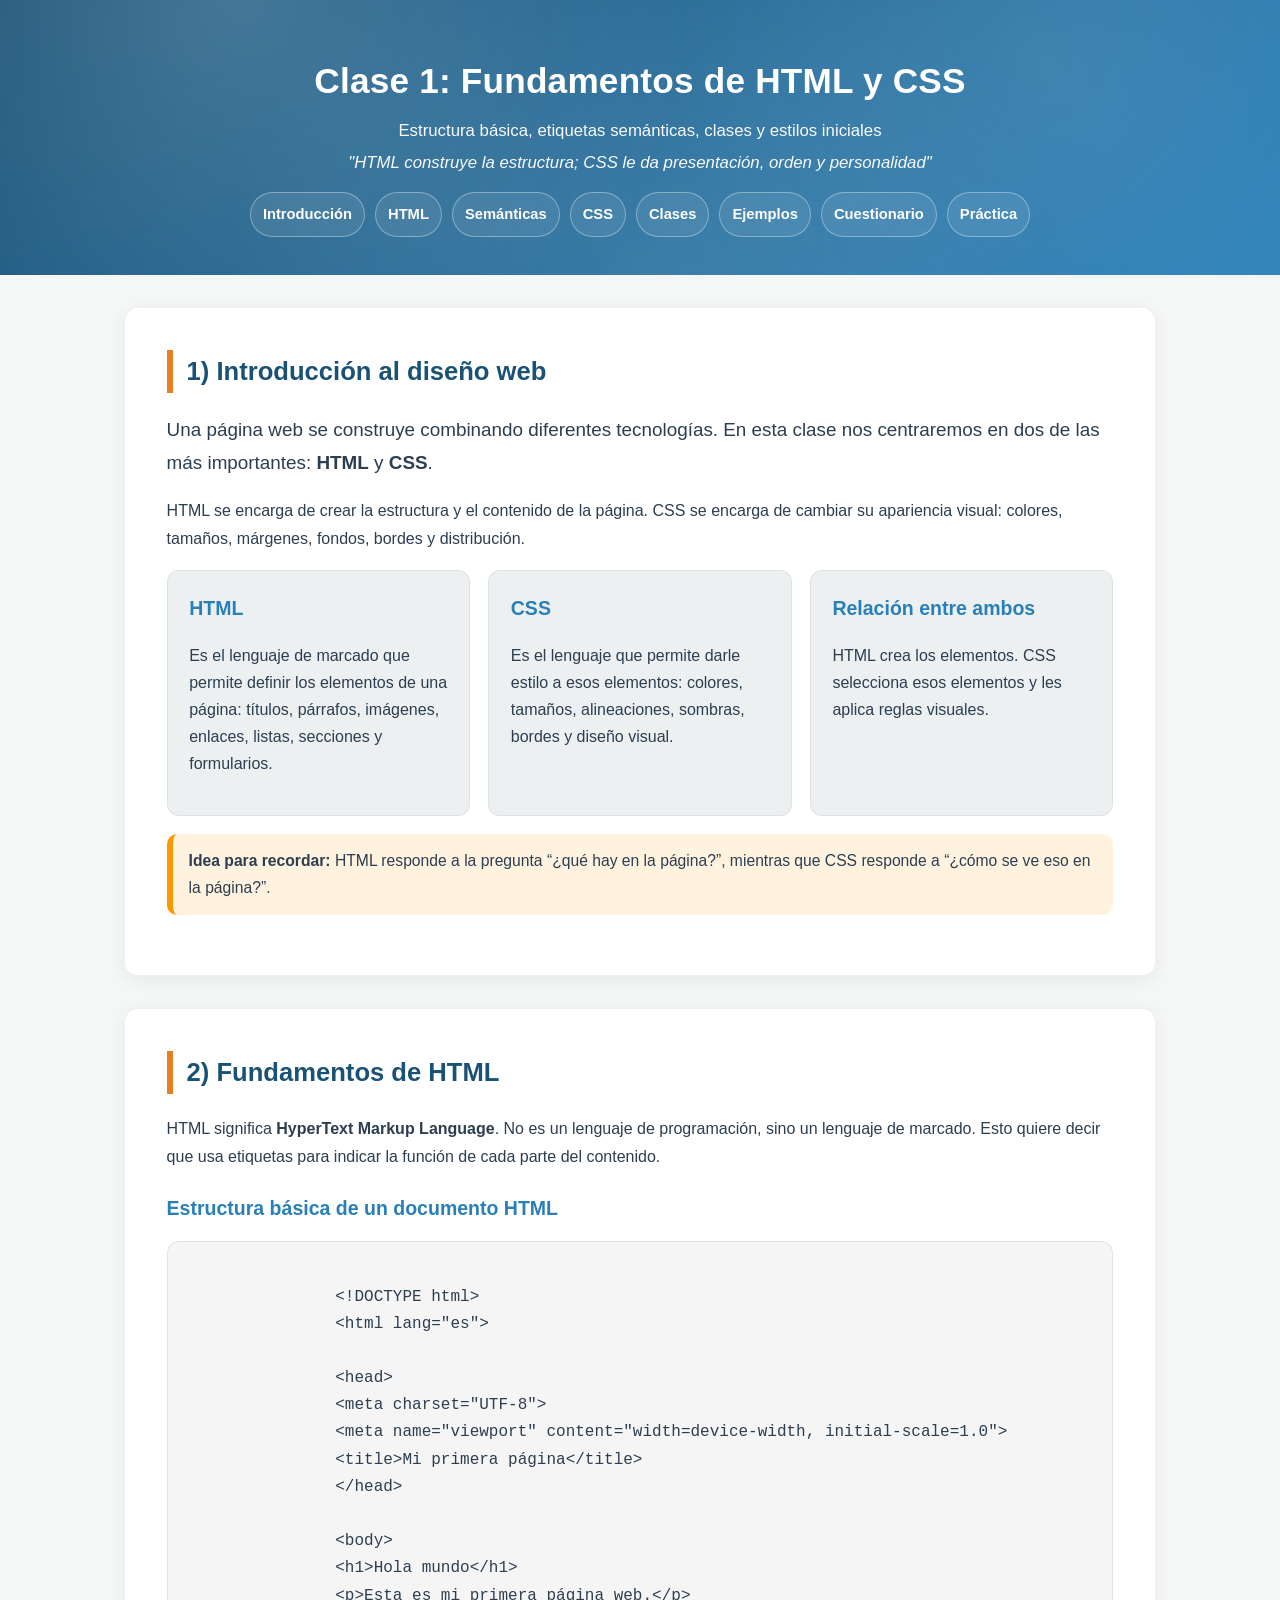
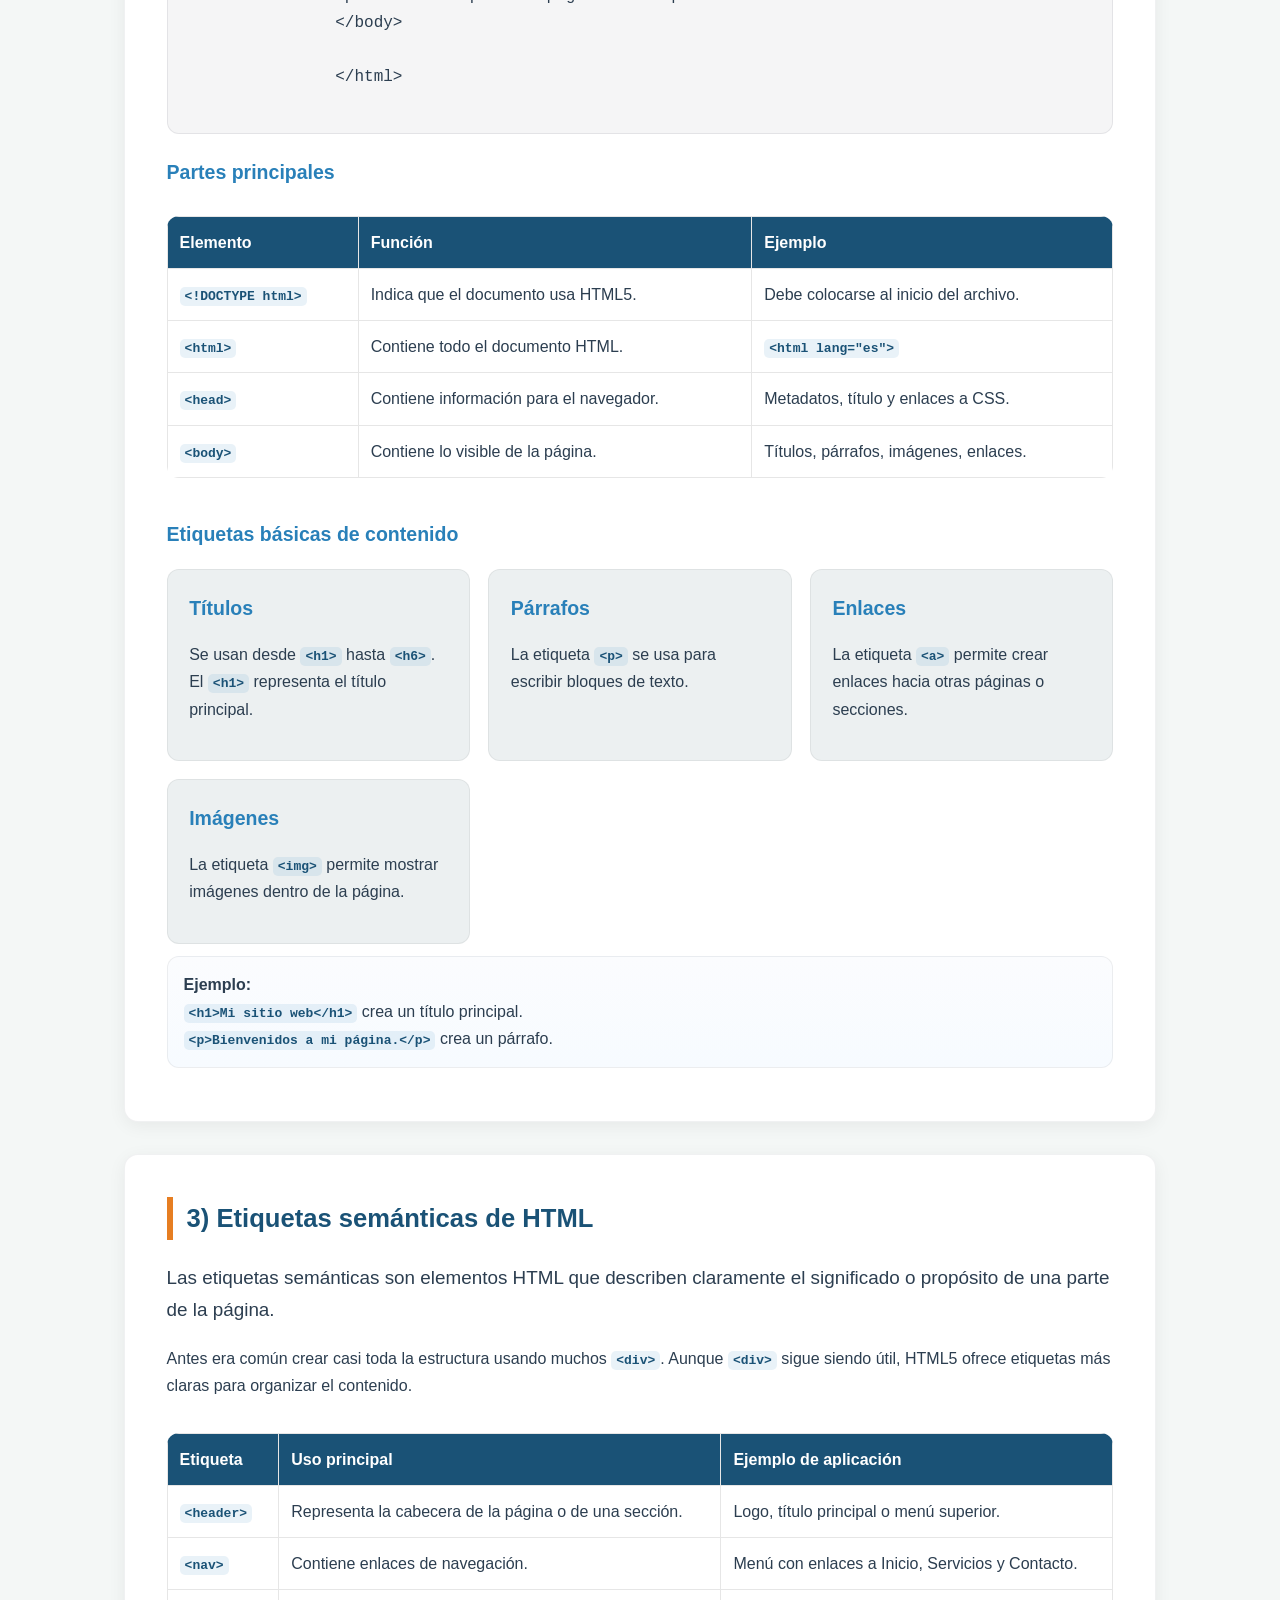
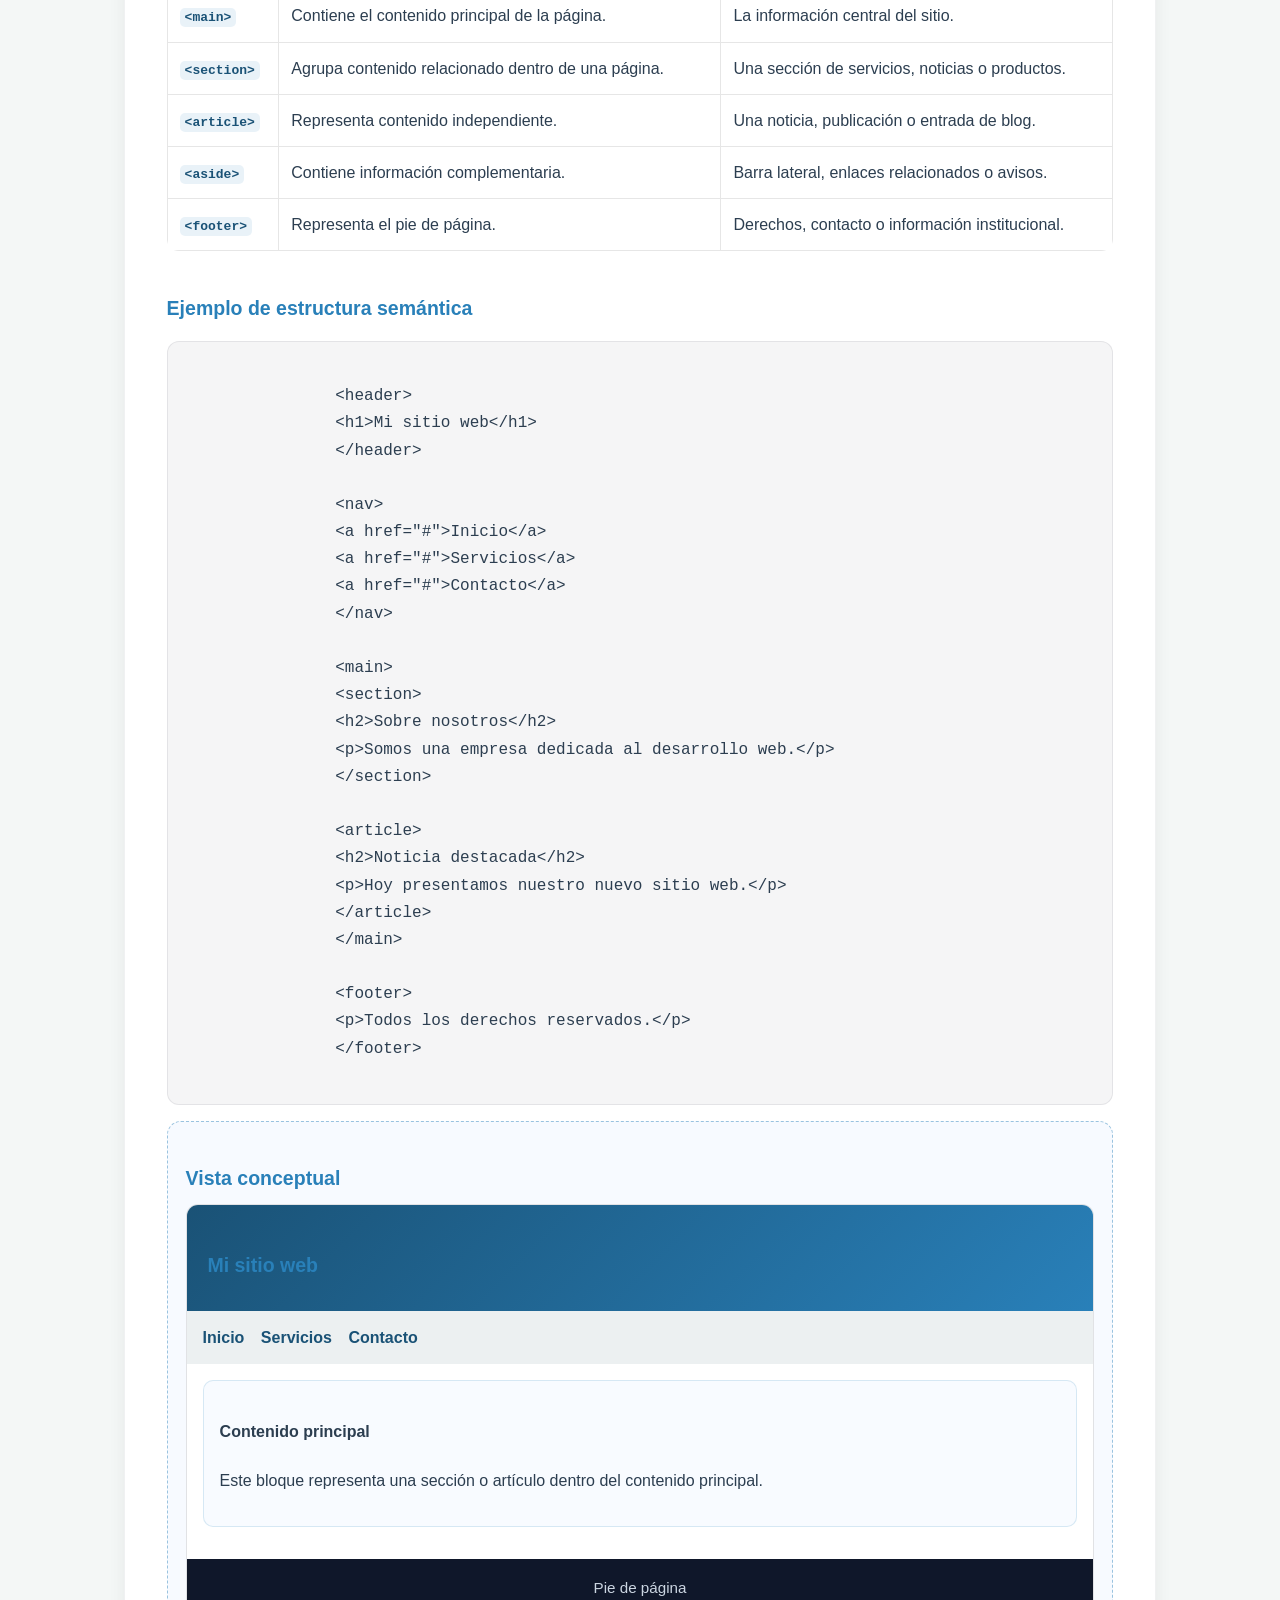
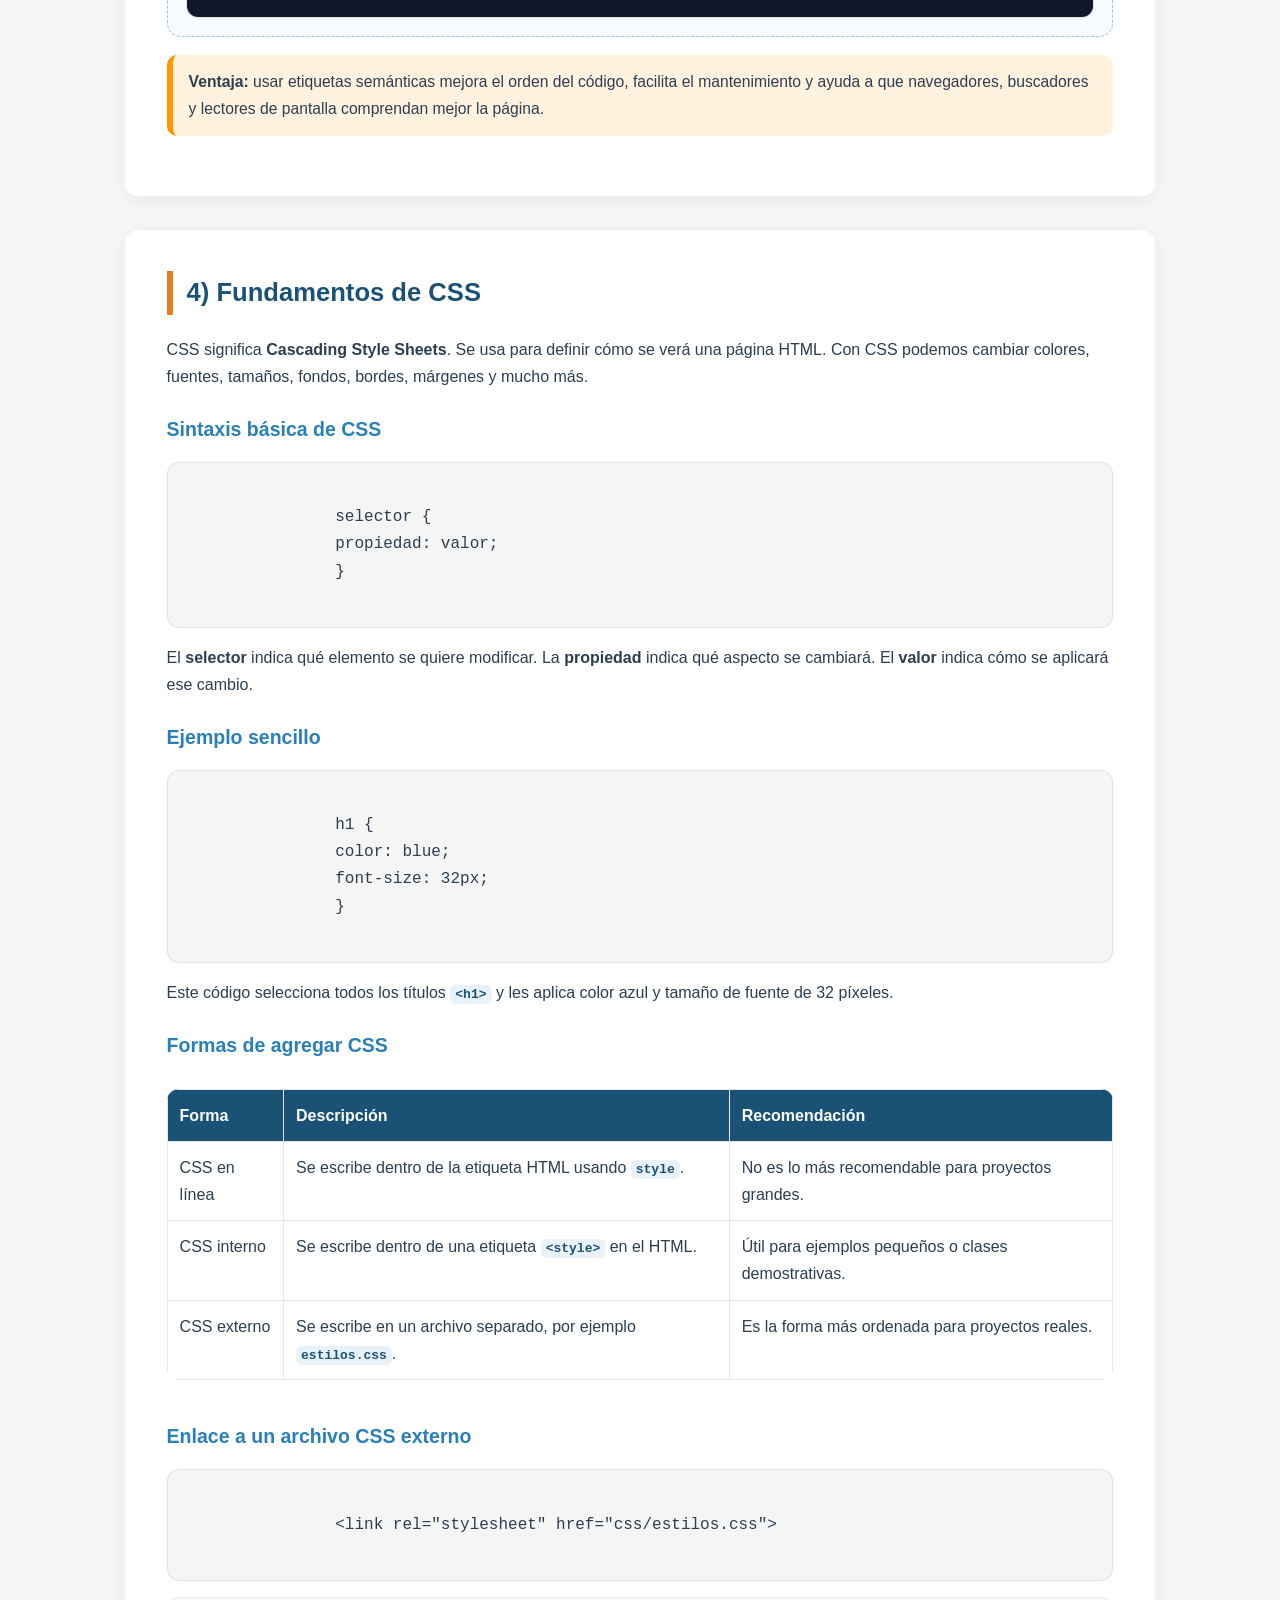
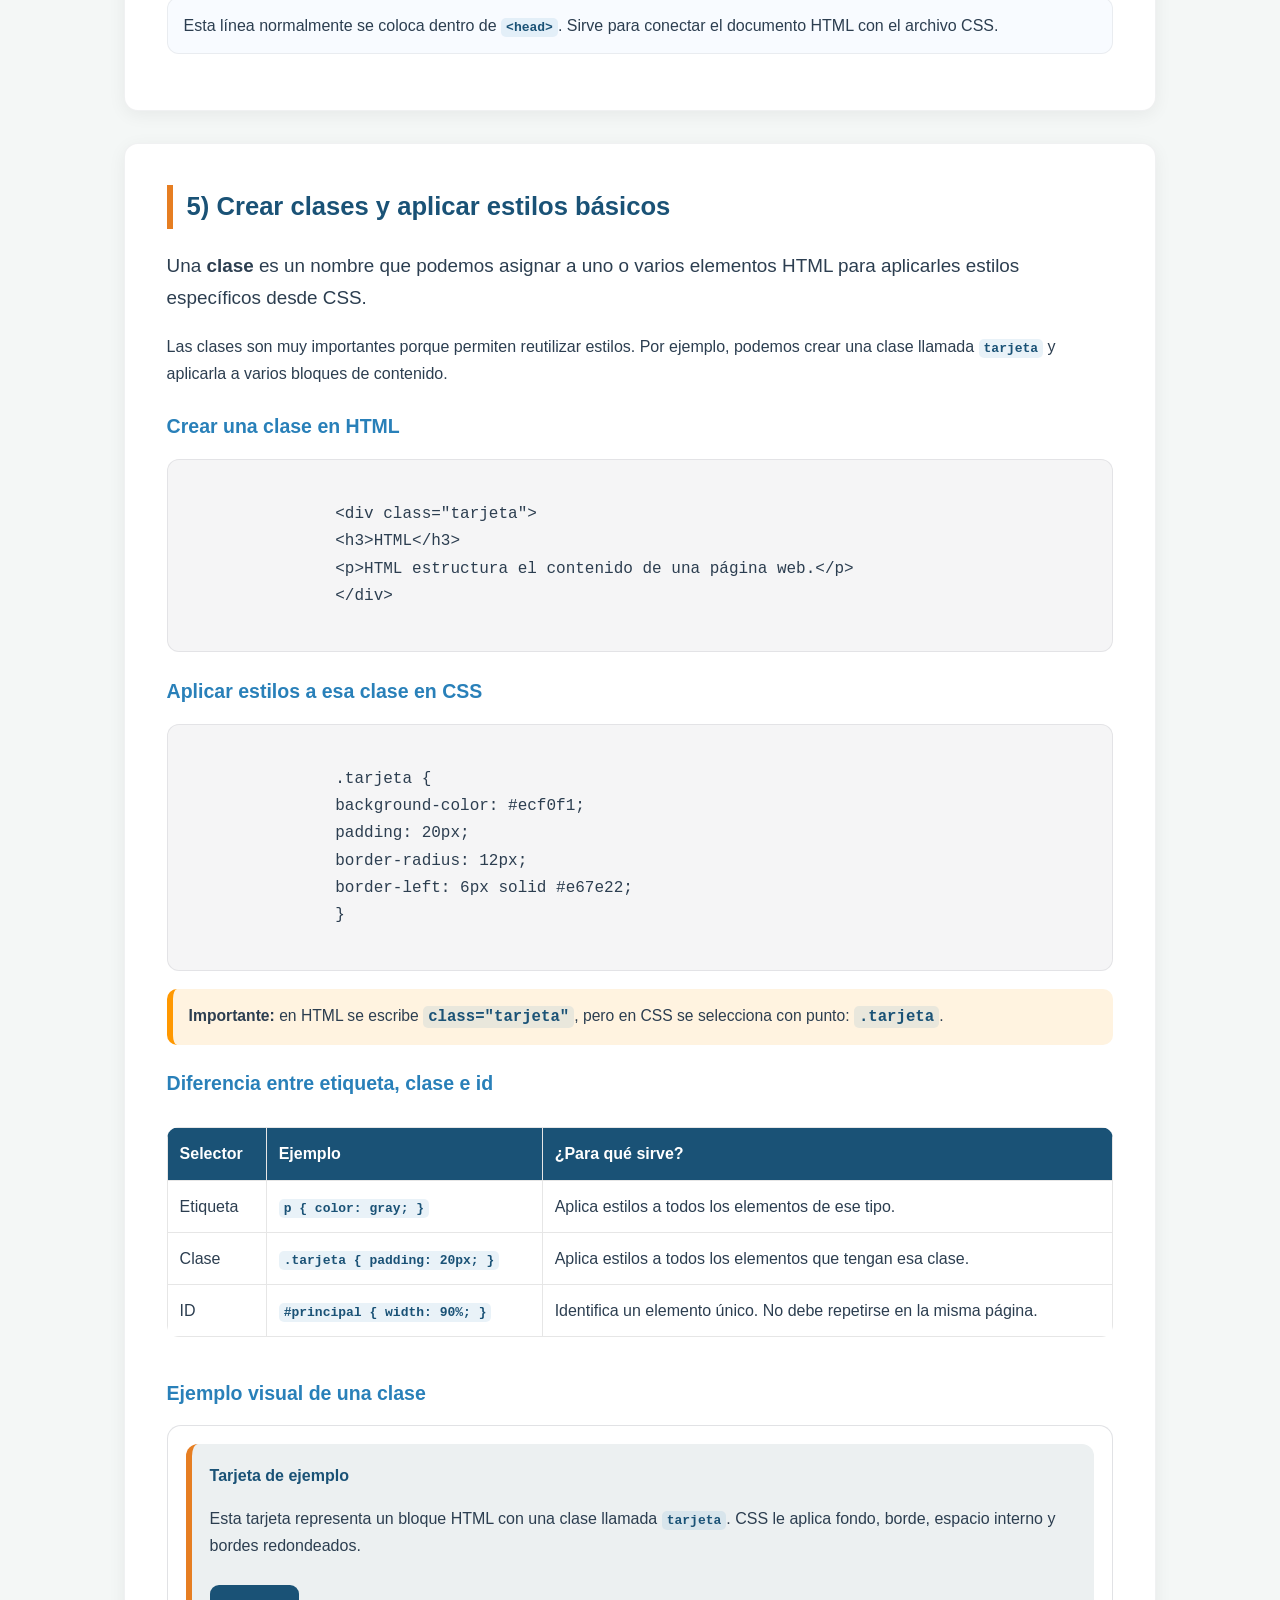
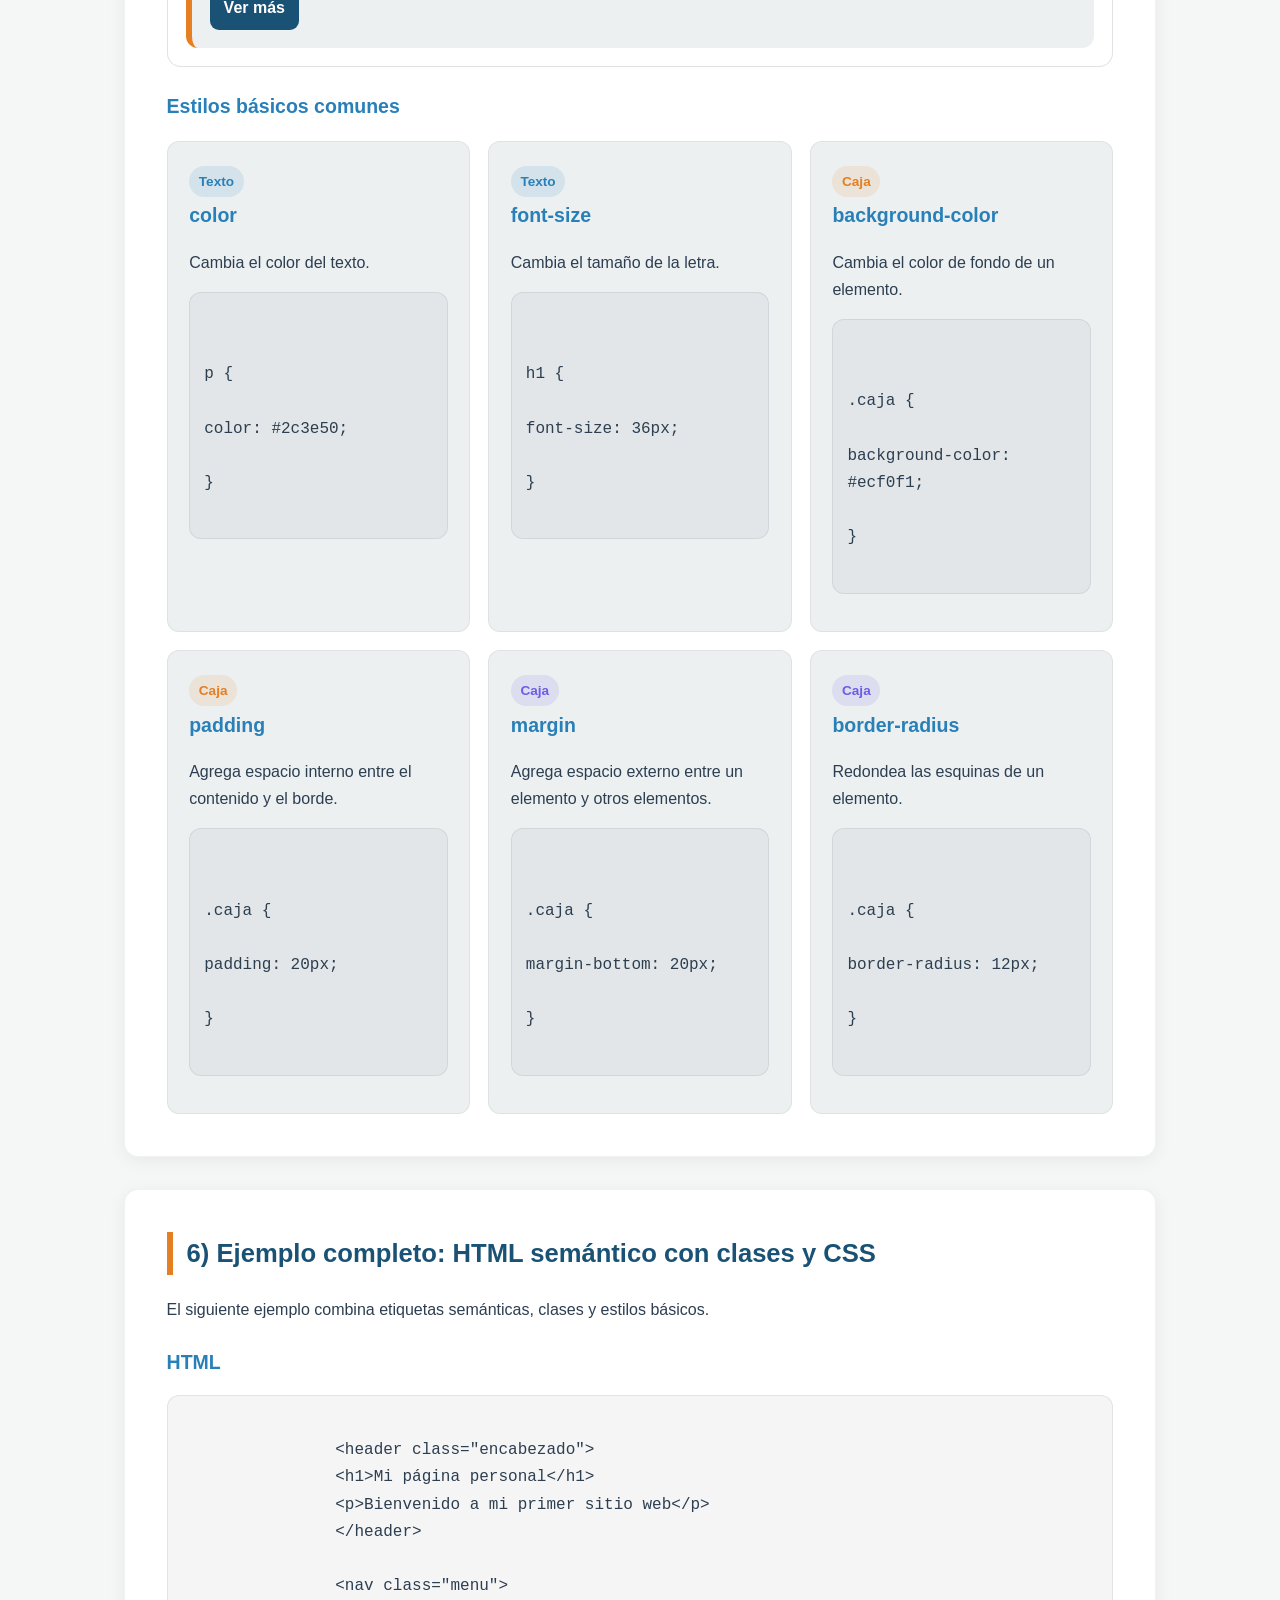
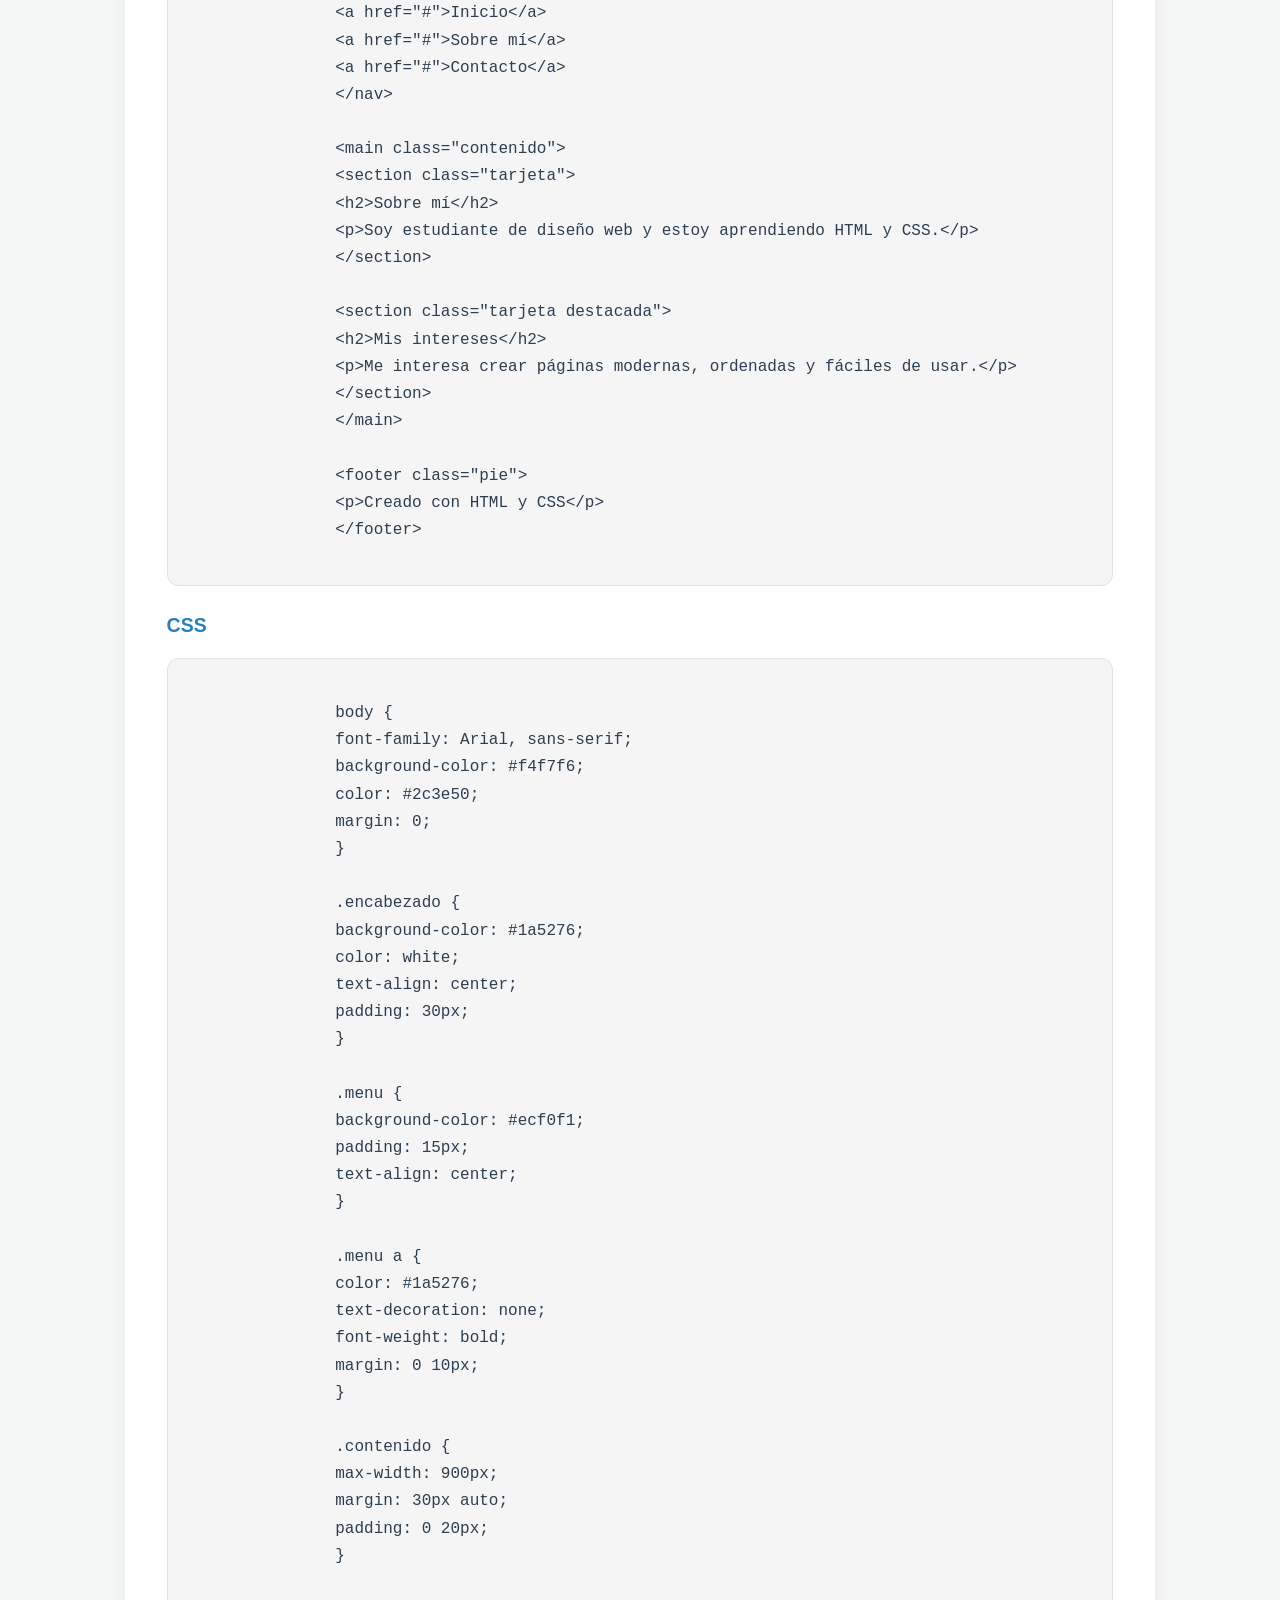
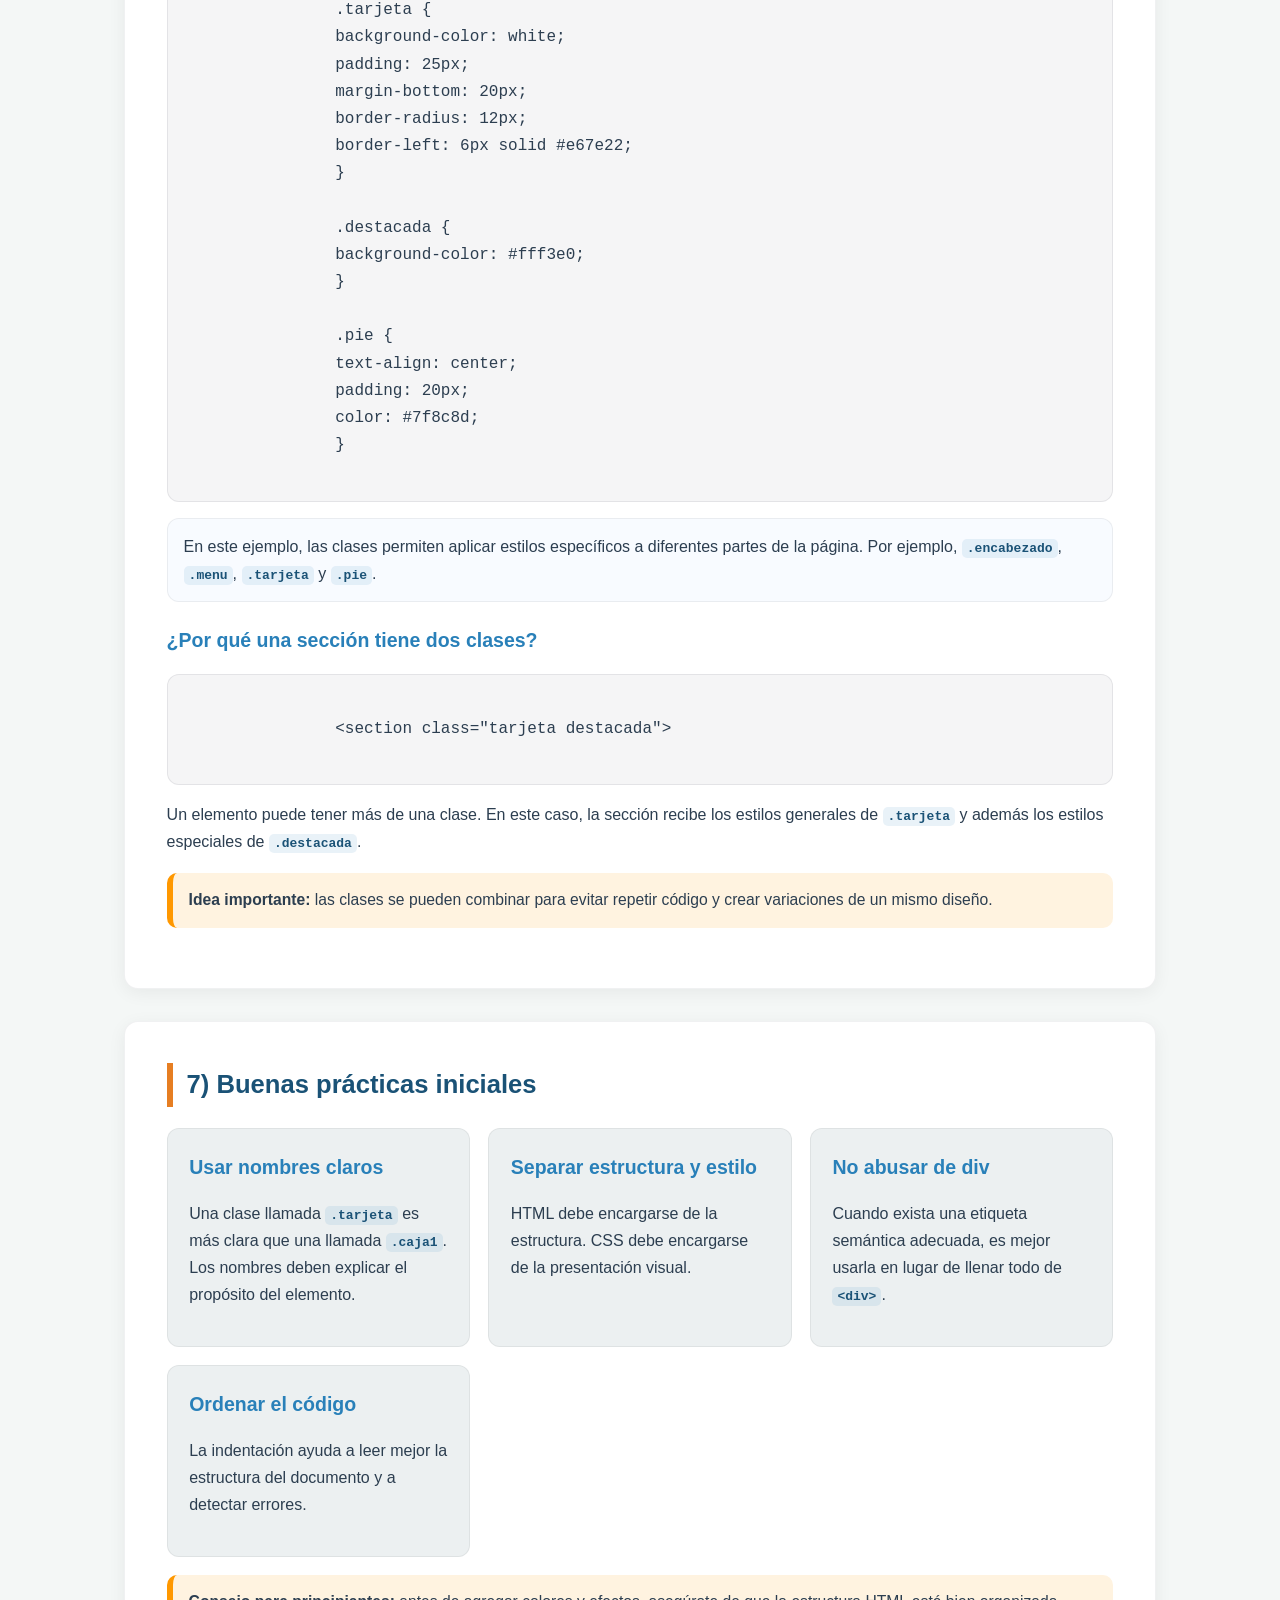
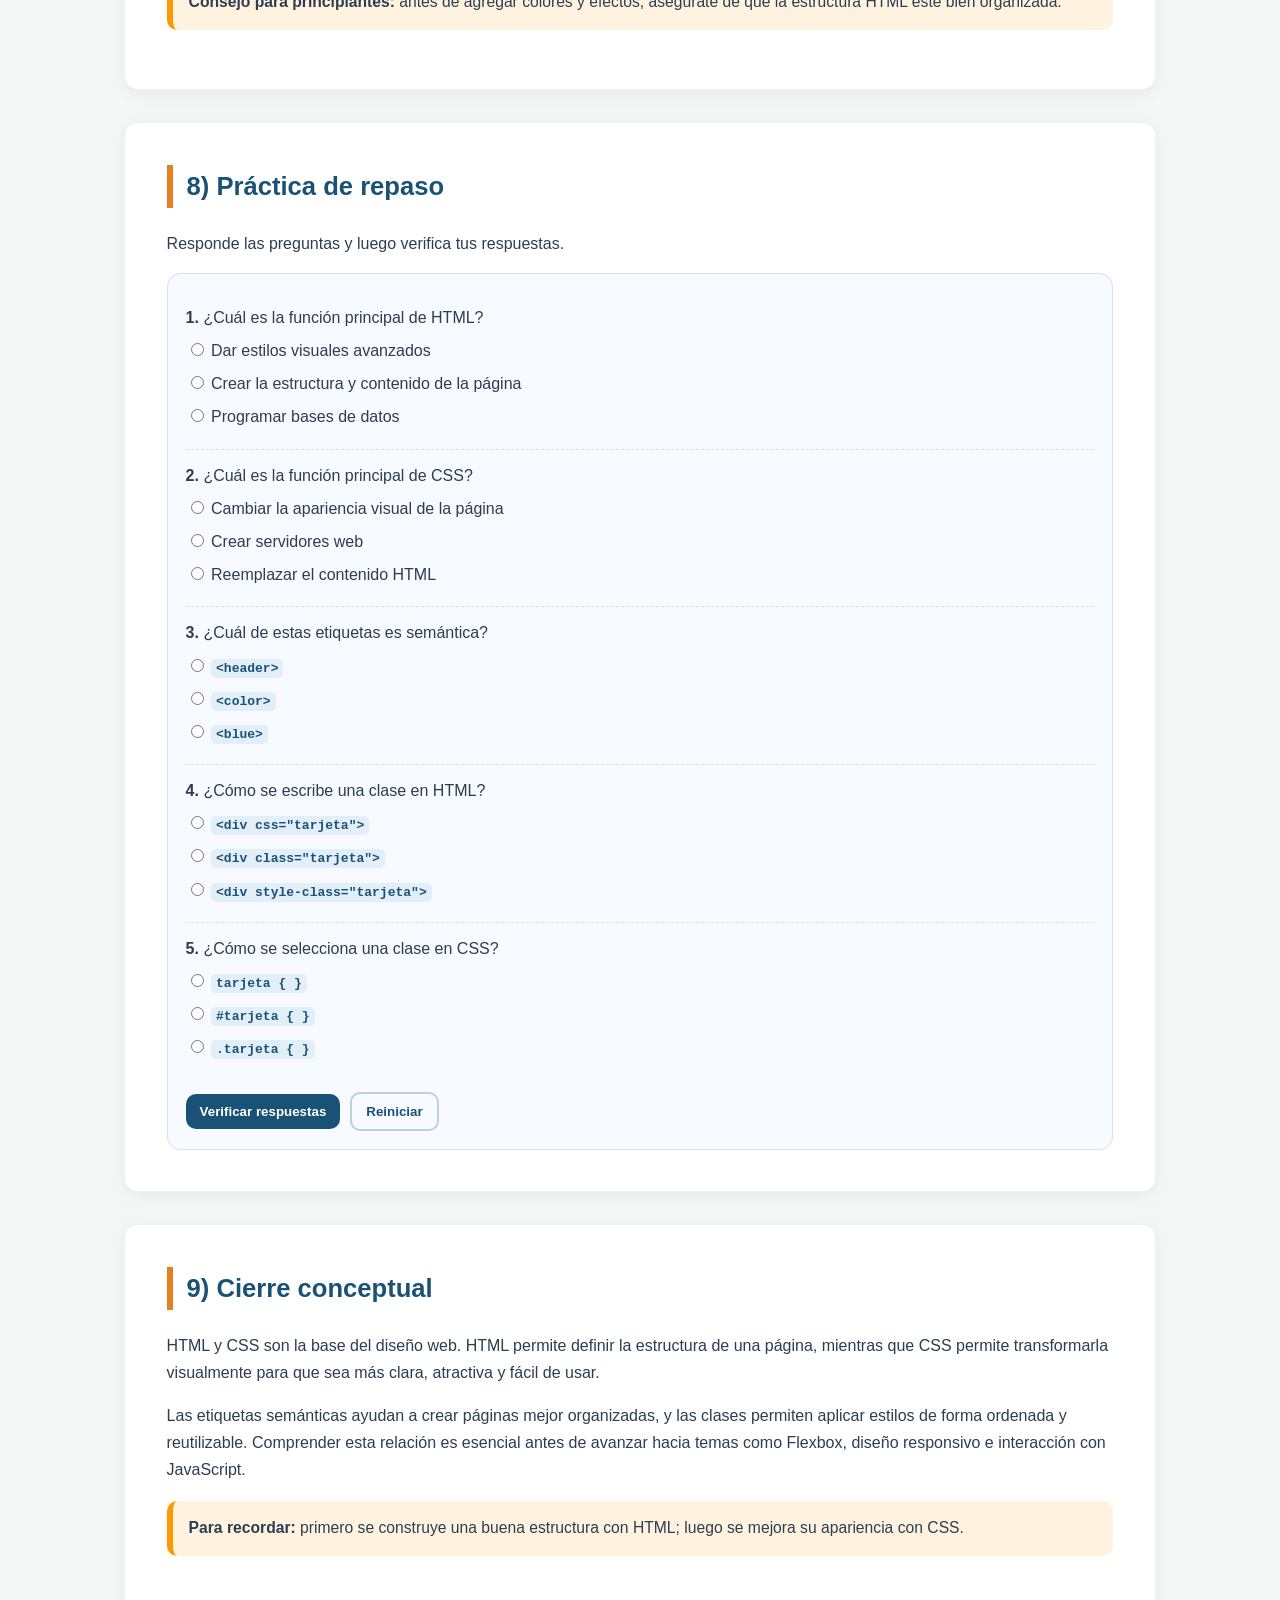
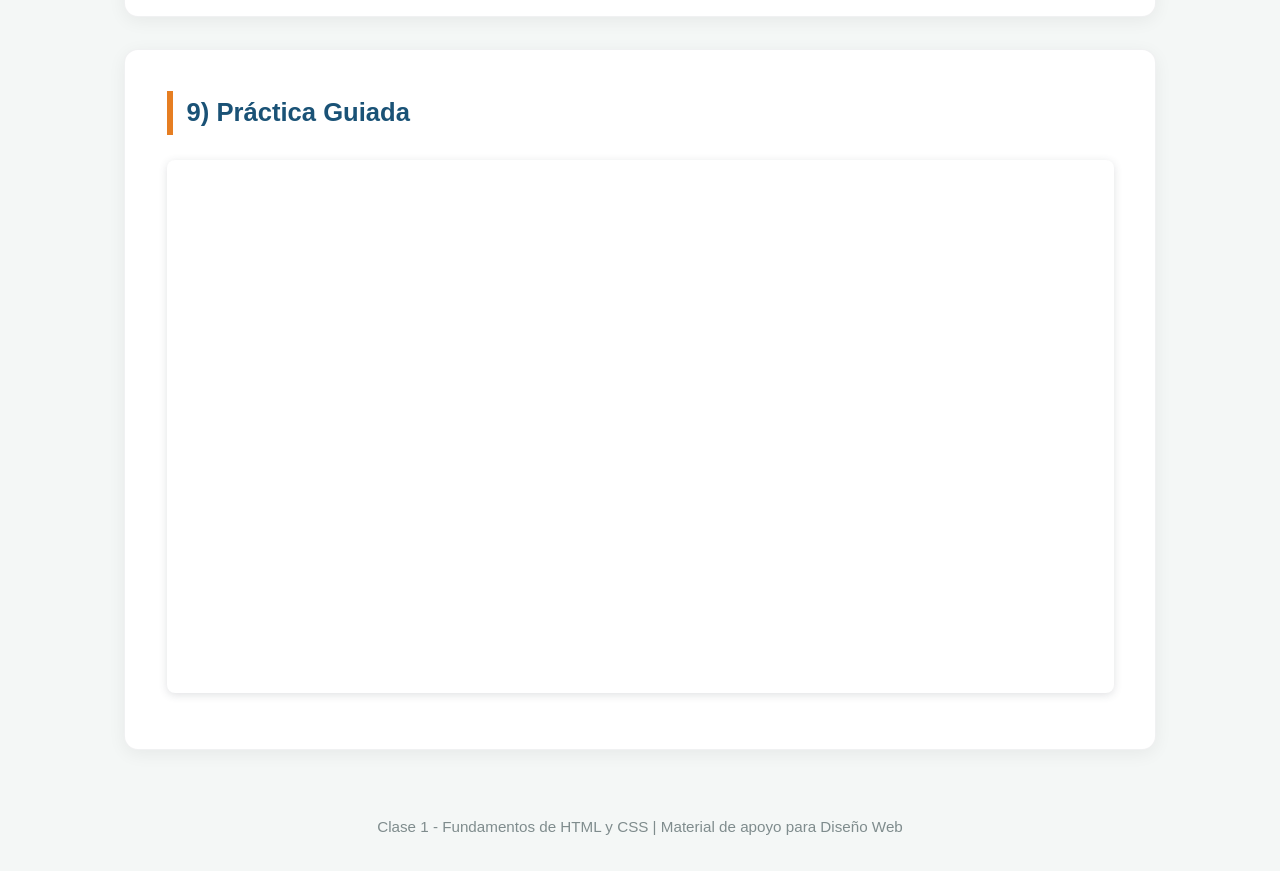
==== commit 997518a3: "Práctica guiada añadida a clase 1" ====
--- a/clase1.html
+++ b/clase1.html
@@ -5,6 +5,8 @@
     <meta charset="UTF-8" />
     <meta name="viewport" content="width=device-width, initial-scale=1.0" />
     <title>Diseño Web - Clase 1 - Fundamentos de HTML y CSS</title>
+
+    <link rel="icon" href="img/internet.png" type="image/png">
 
     <style>
         :root {
@@ -507,7 +509,8 @@
             <a href="#css">CSS</a>
             <a href="#clases">Clases</a>
             <a href="#ejemplos">Ejemplos</a>
-            <a href="#practica">Práctica</a>
+            <a href="#practica">Cuestionario</a>
+            <a href="#practicaGuiada">Práctica</a>
         </div>
     </header>
 
@@ -1266,6 +1269,19 @@
             <div class="extra-info">
                 <strong>Para recordar:</strong> primero se construye una buena estructura con HTML; luego se mejora su
                 apariencia con CSS.
+            </div>
+        </section>
+
+        <section id="practicaGuiada">
+            <h2>9) Práctica Guiada</h2>
+            <div style="position: relative; width: 100%; height: 0; padding-top: 56.2500%;
+ padding-bottom: 0; box-shadow: 0 2px 8px 0 rgba(63,69,81,0.16); margin-top: 1.6em; margin-bottom: 0.9em; overflow: hidden;
+ border-radius: 8px; will-change: transform;">
+                <iframe loading="lazy"
+                    style="position: absolute; width: 100%; height: 100%; top: 0; left: 0; border: none; padding: 0;margin: 0;"
+                    src="https://www.canva.com/design/DAF8DVLkNws/DwM0bCLFw4Fw4WNiouT7DQ/view?embed"
+                    allowfullscreen="allowfullscreen" allow="fullscreen">
+                </iframe>
             </div>
         </section>
 
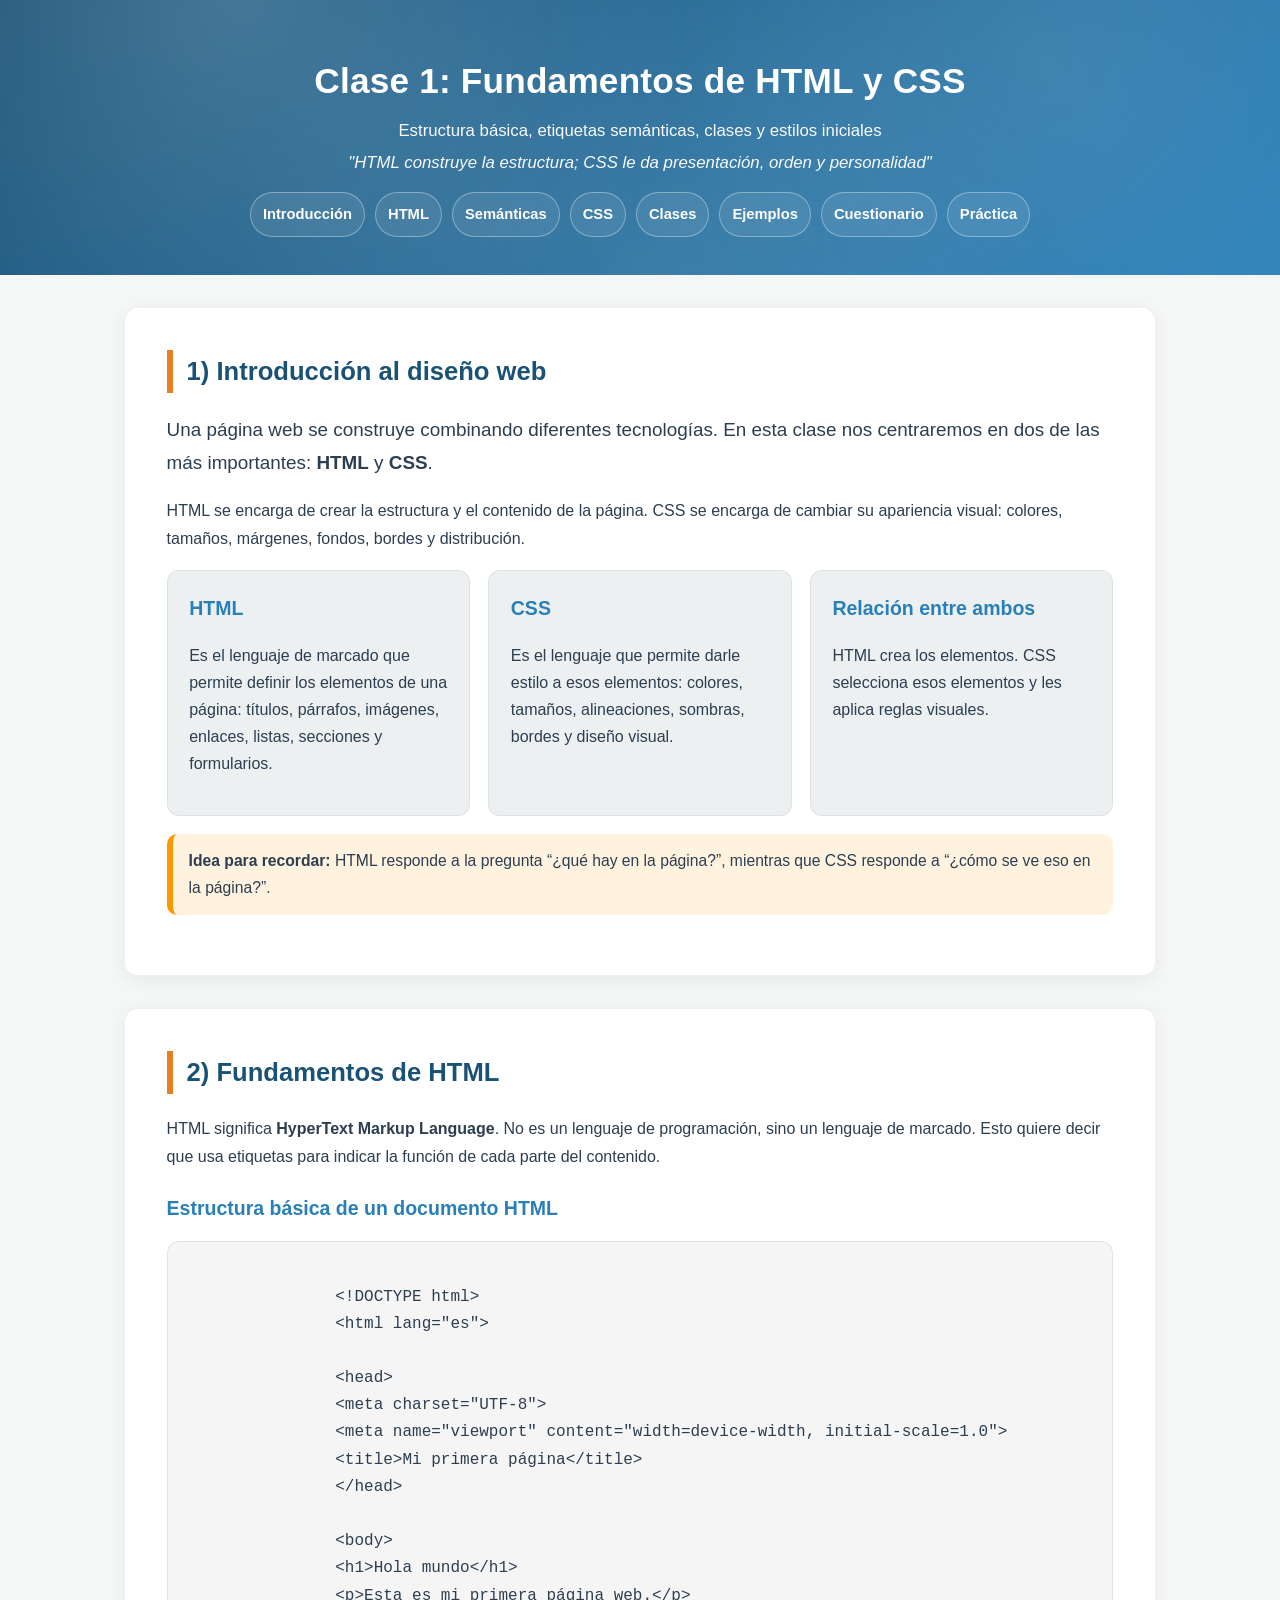
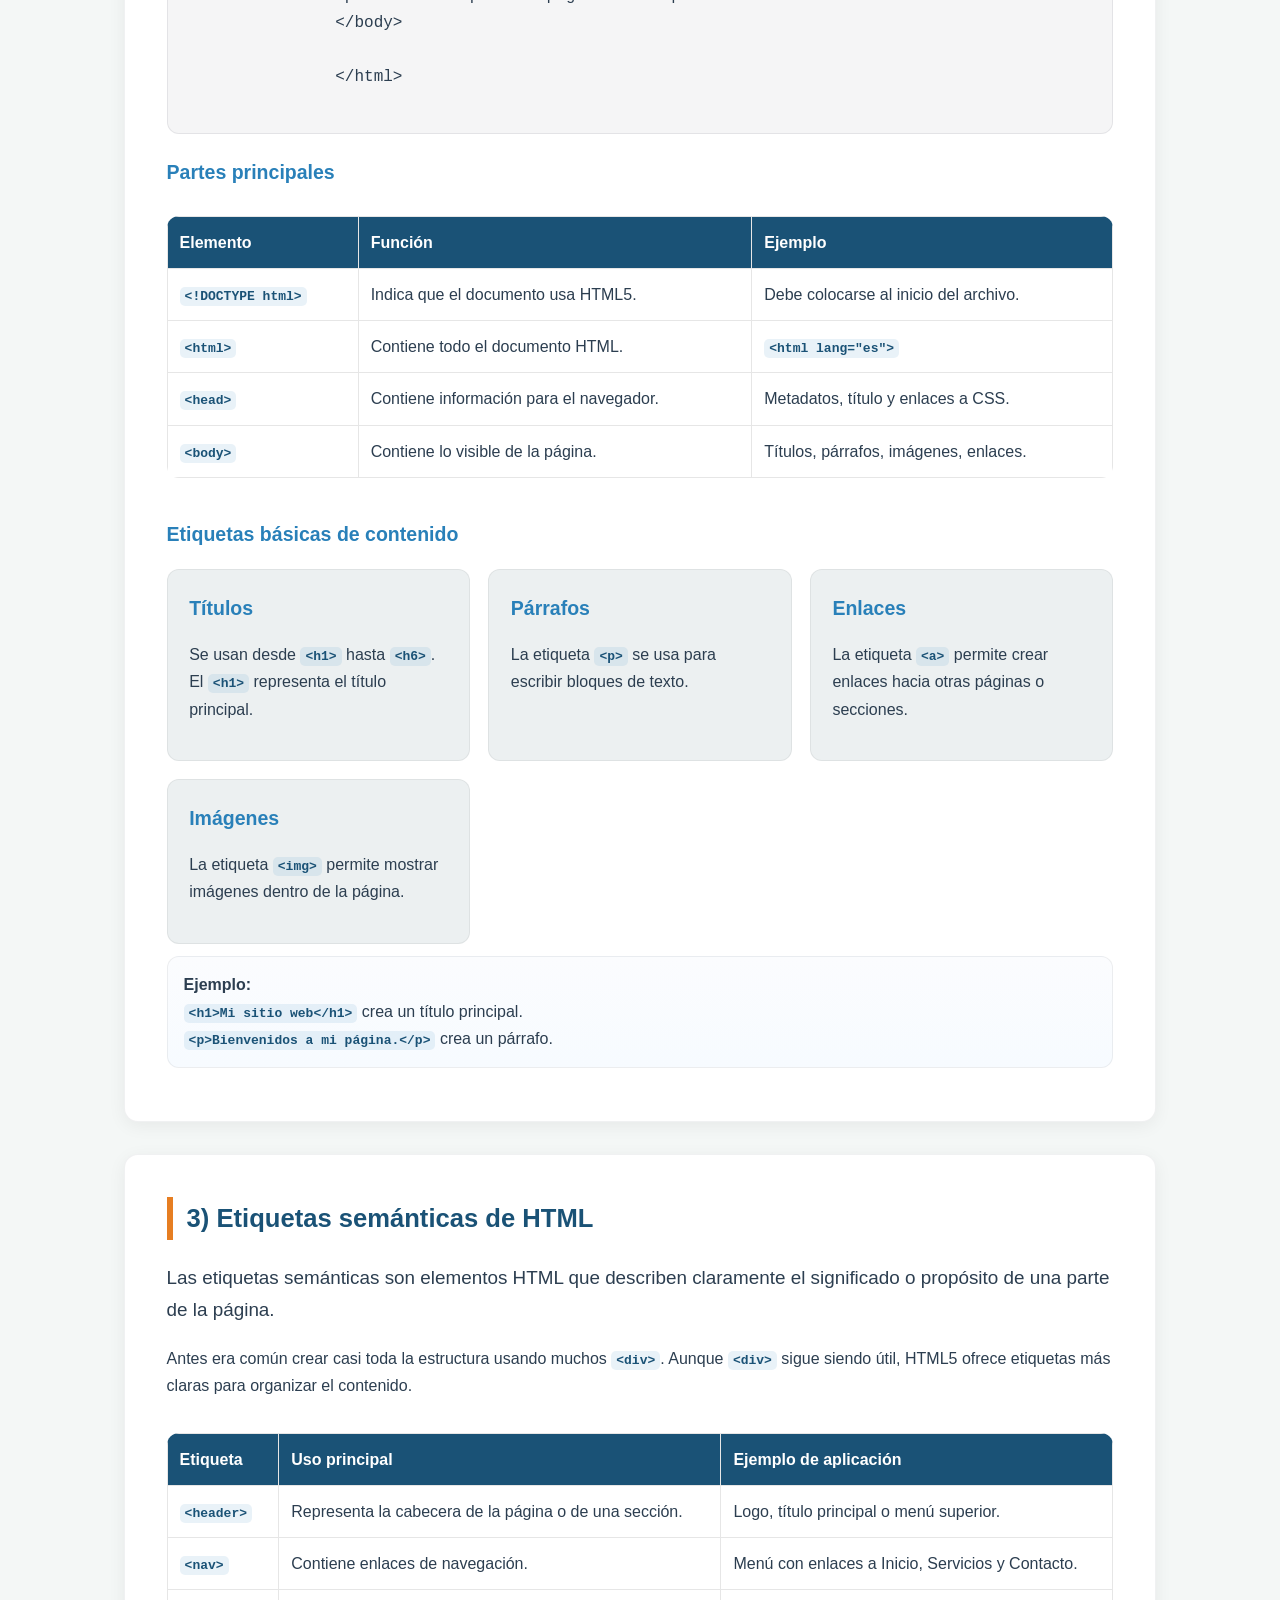
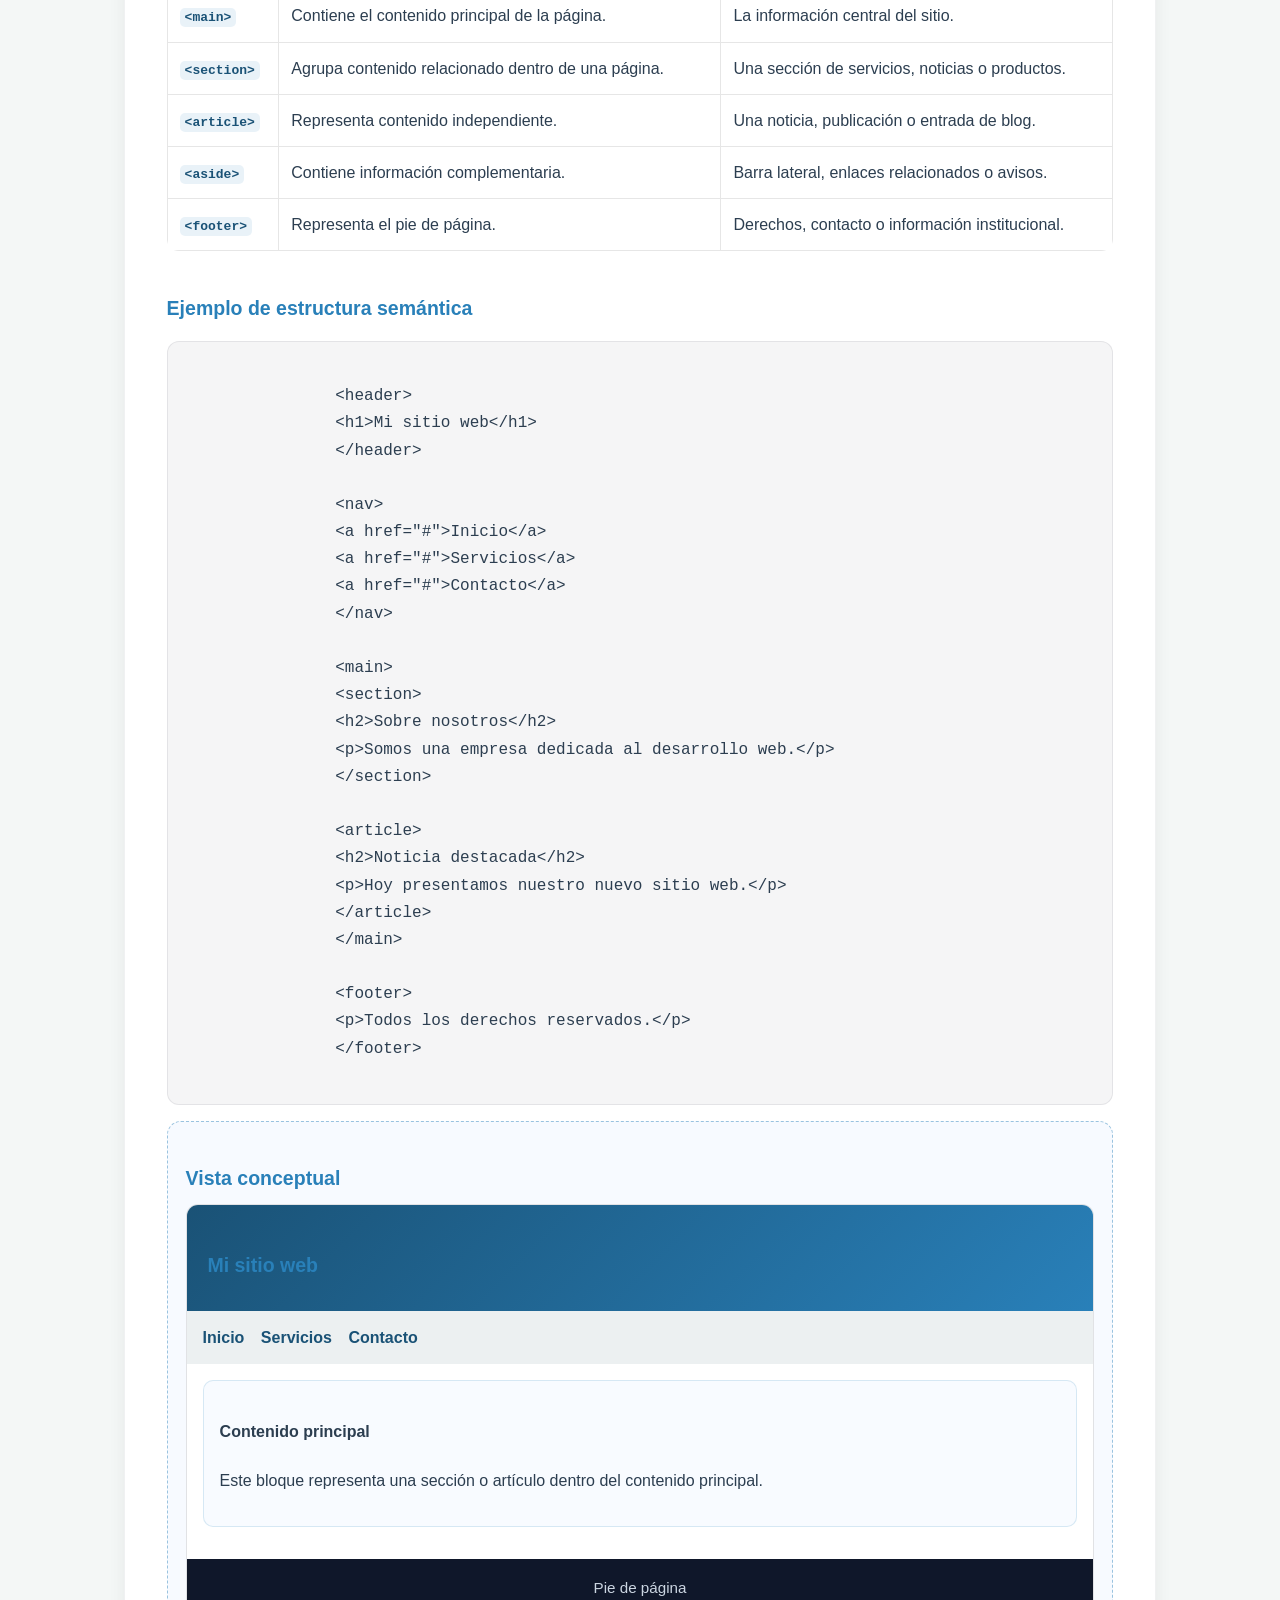
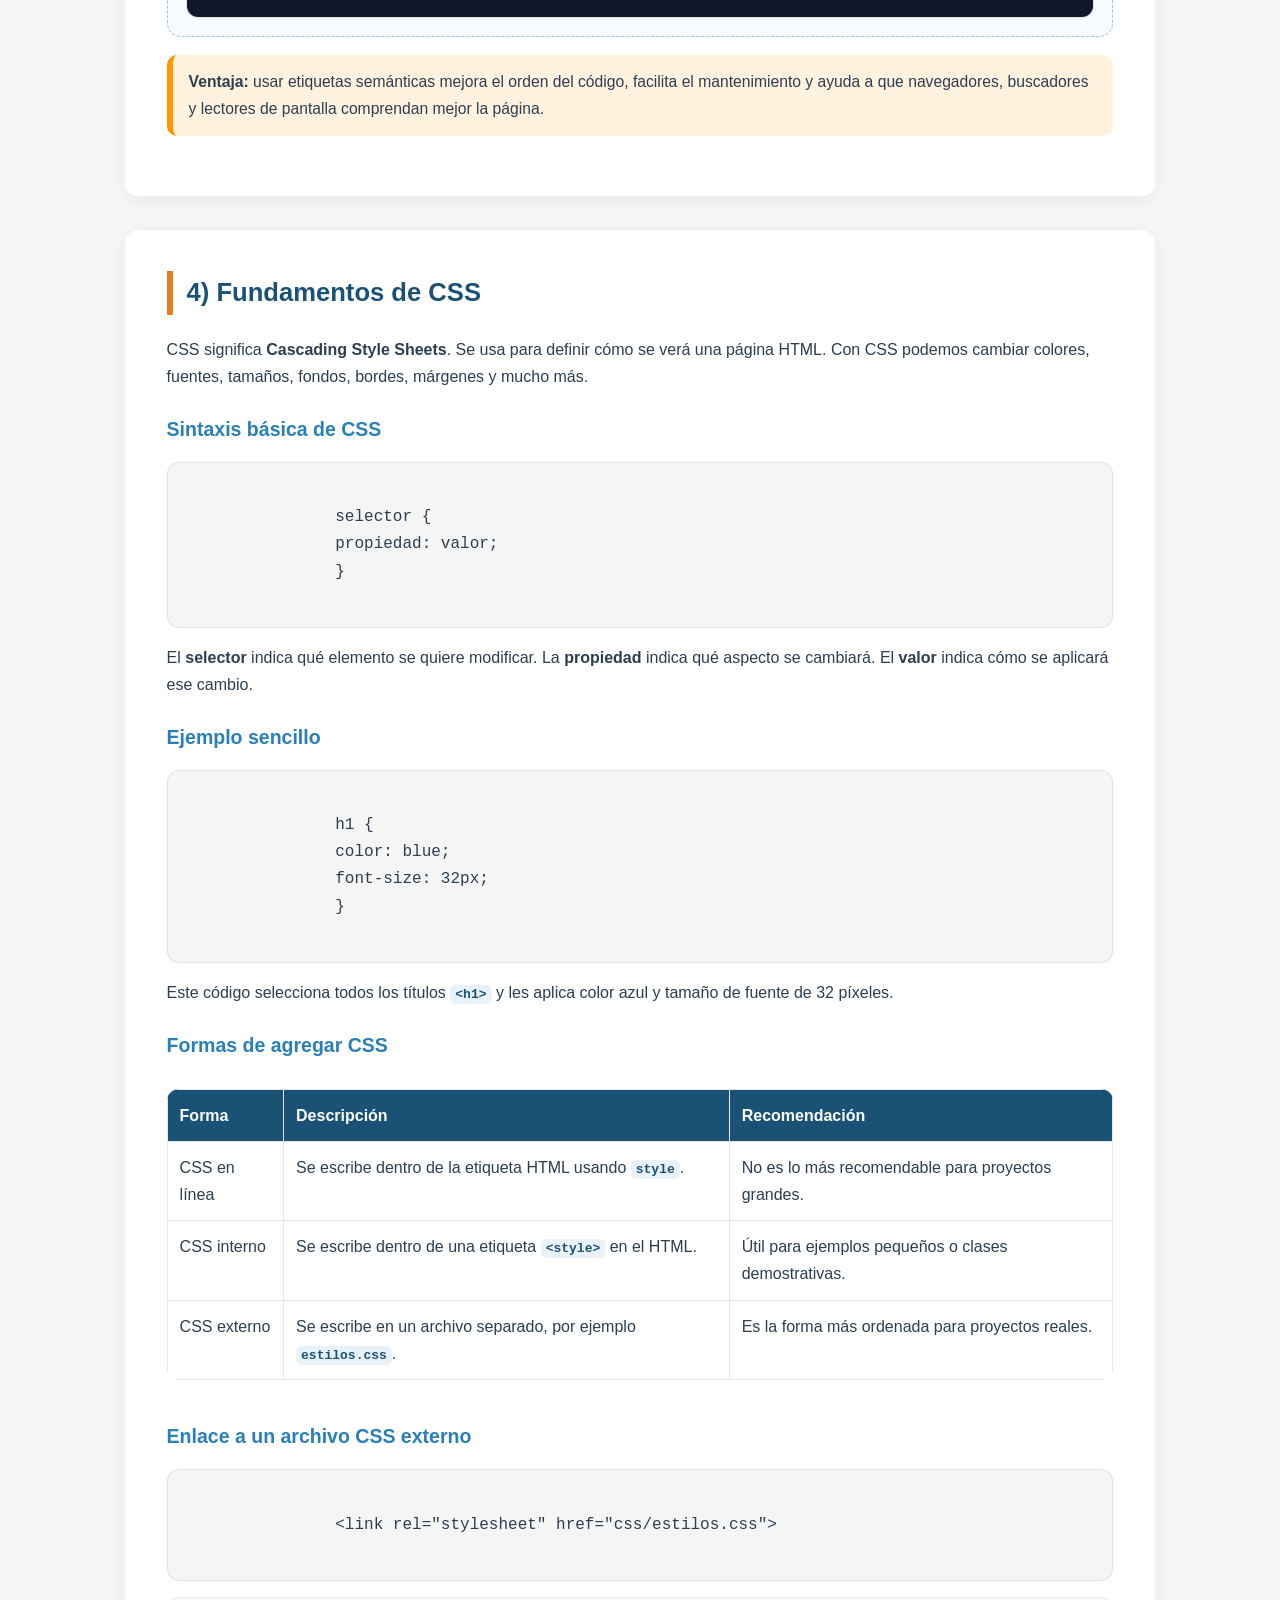
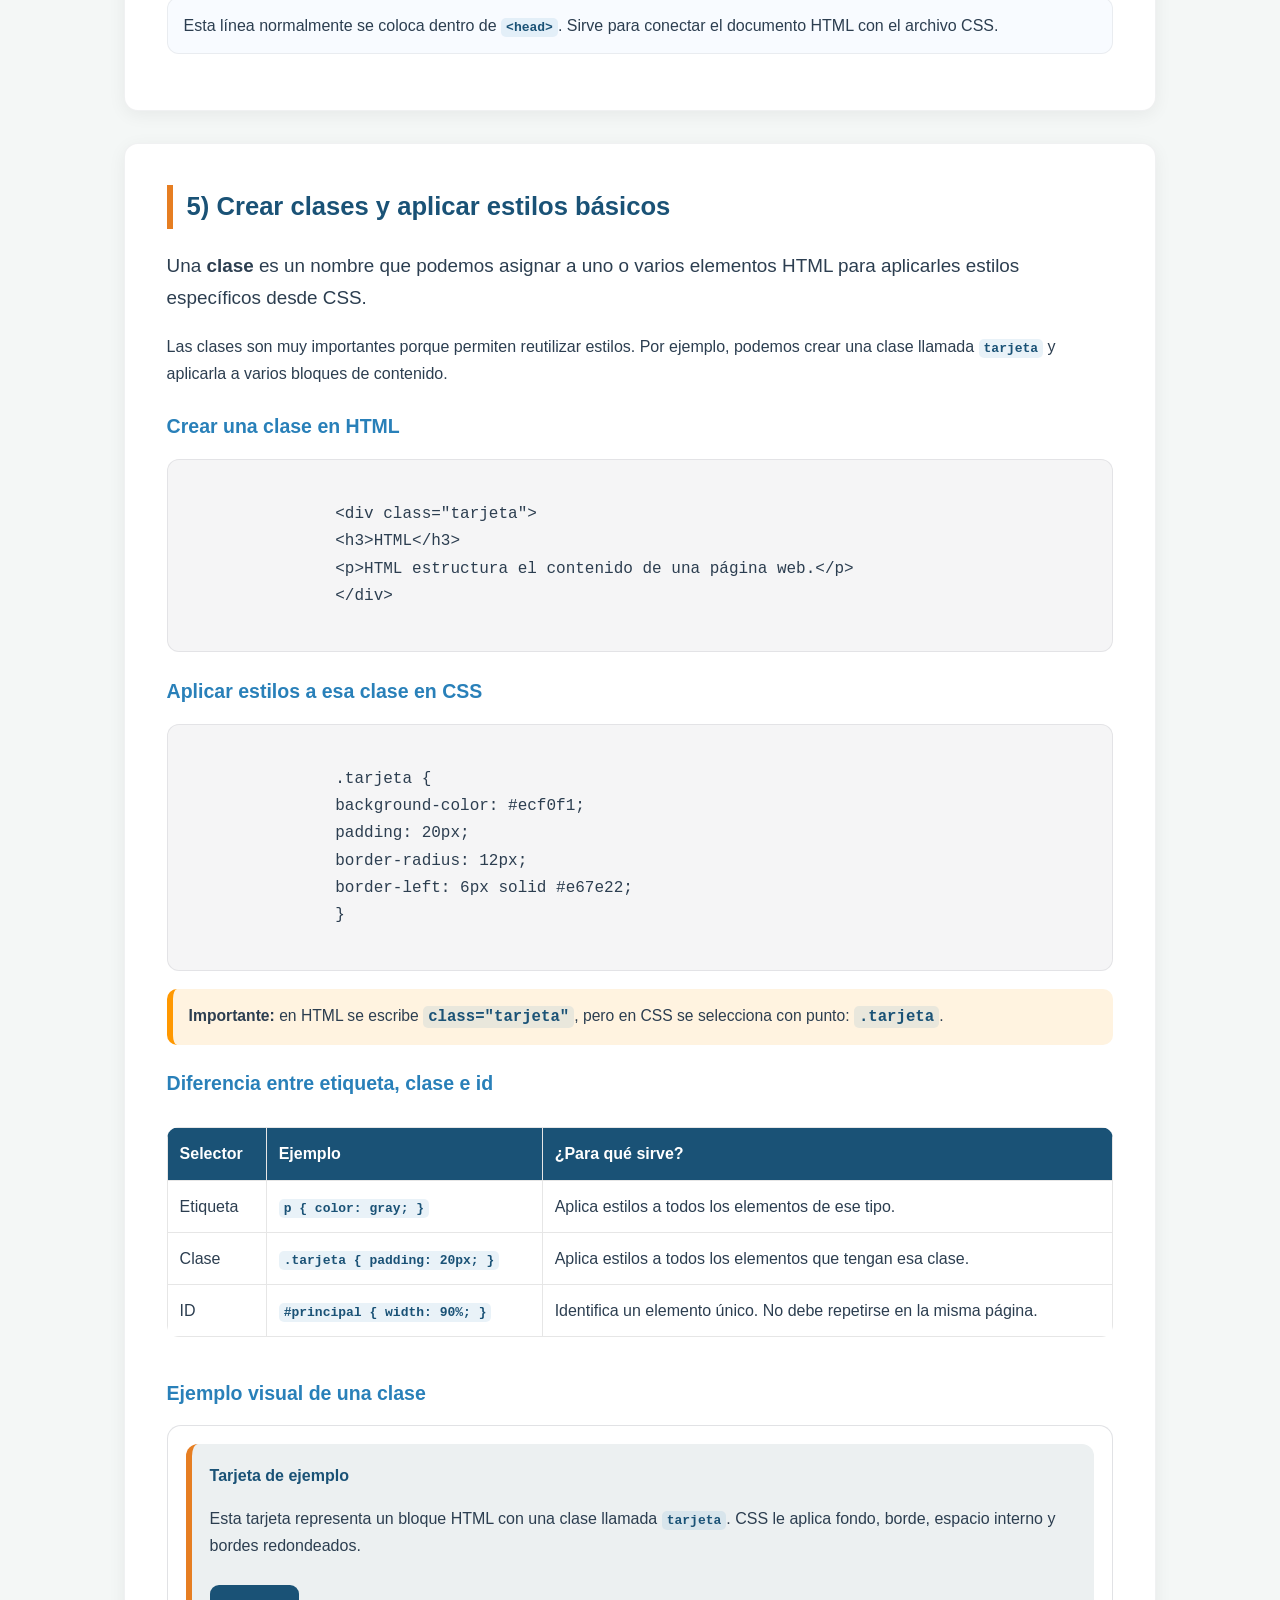
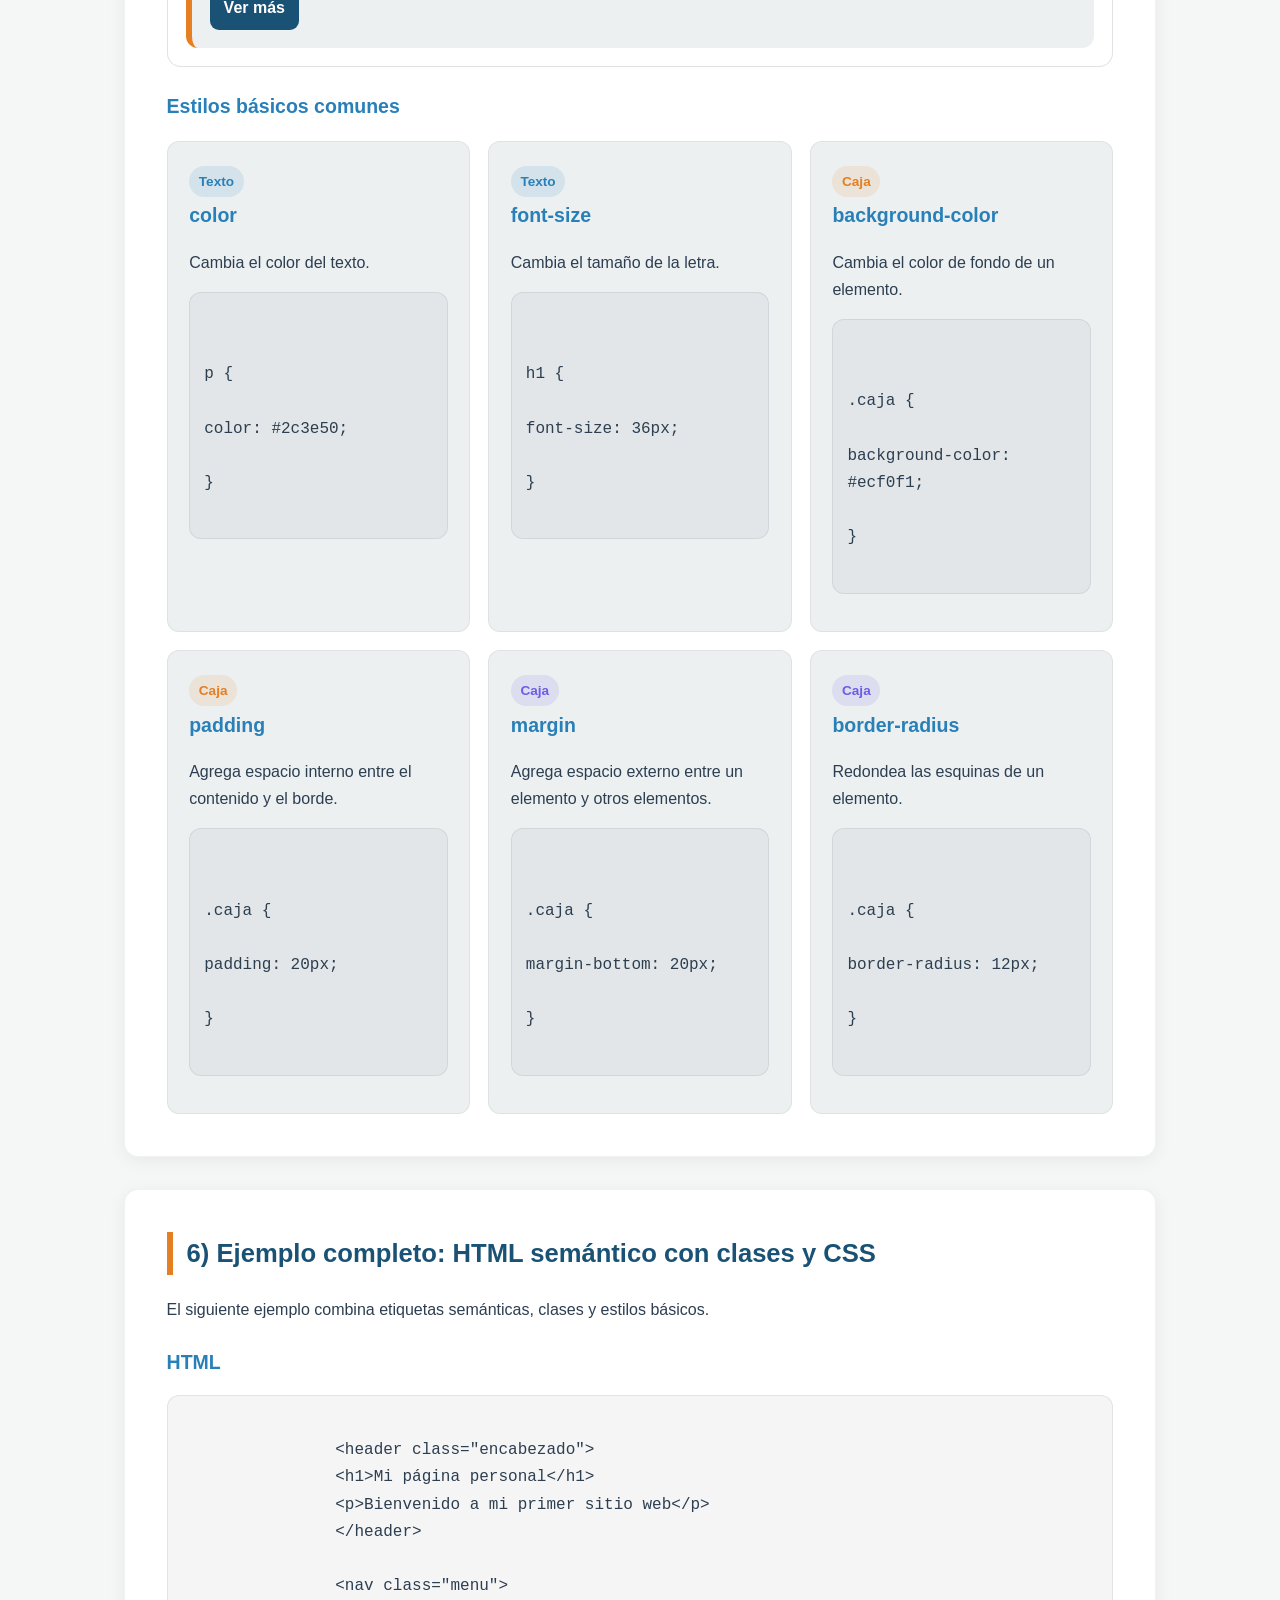
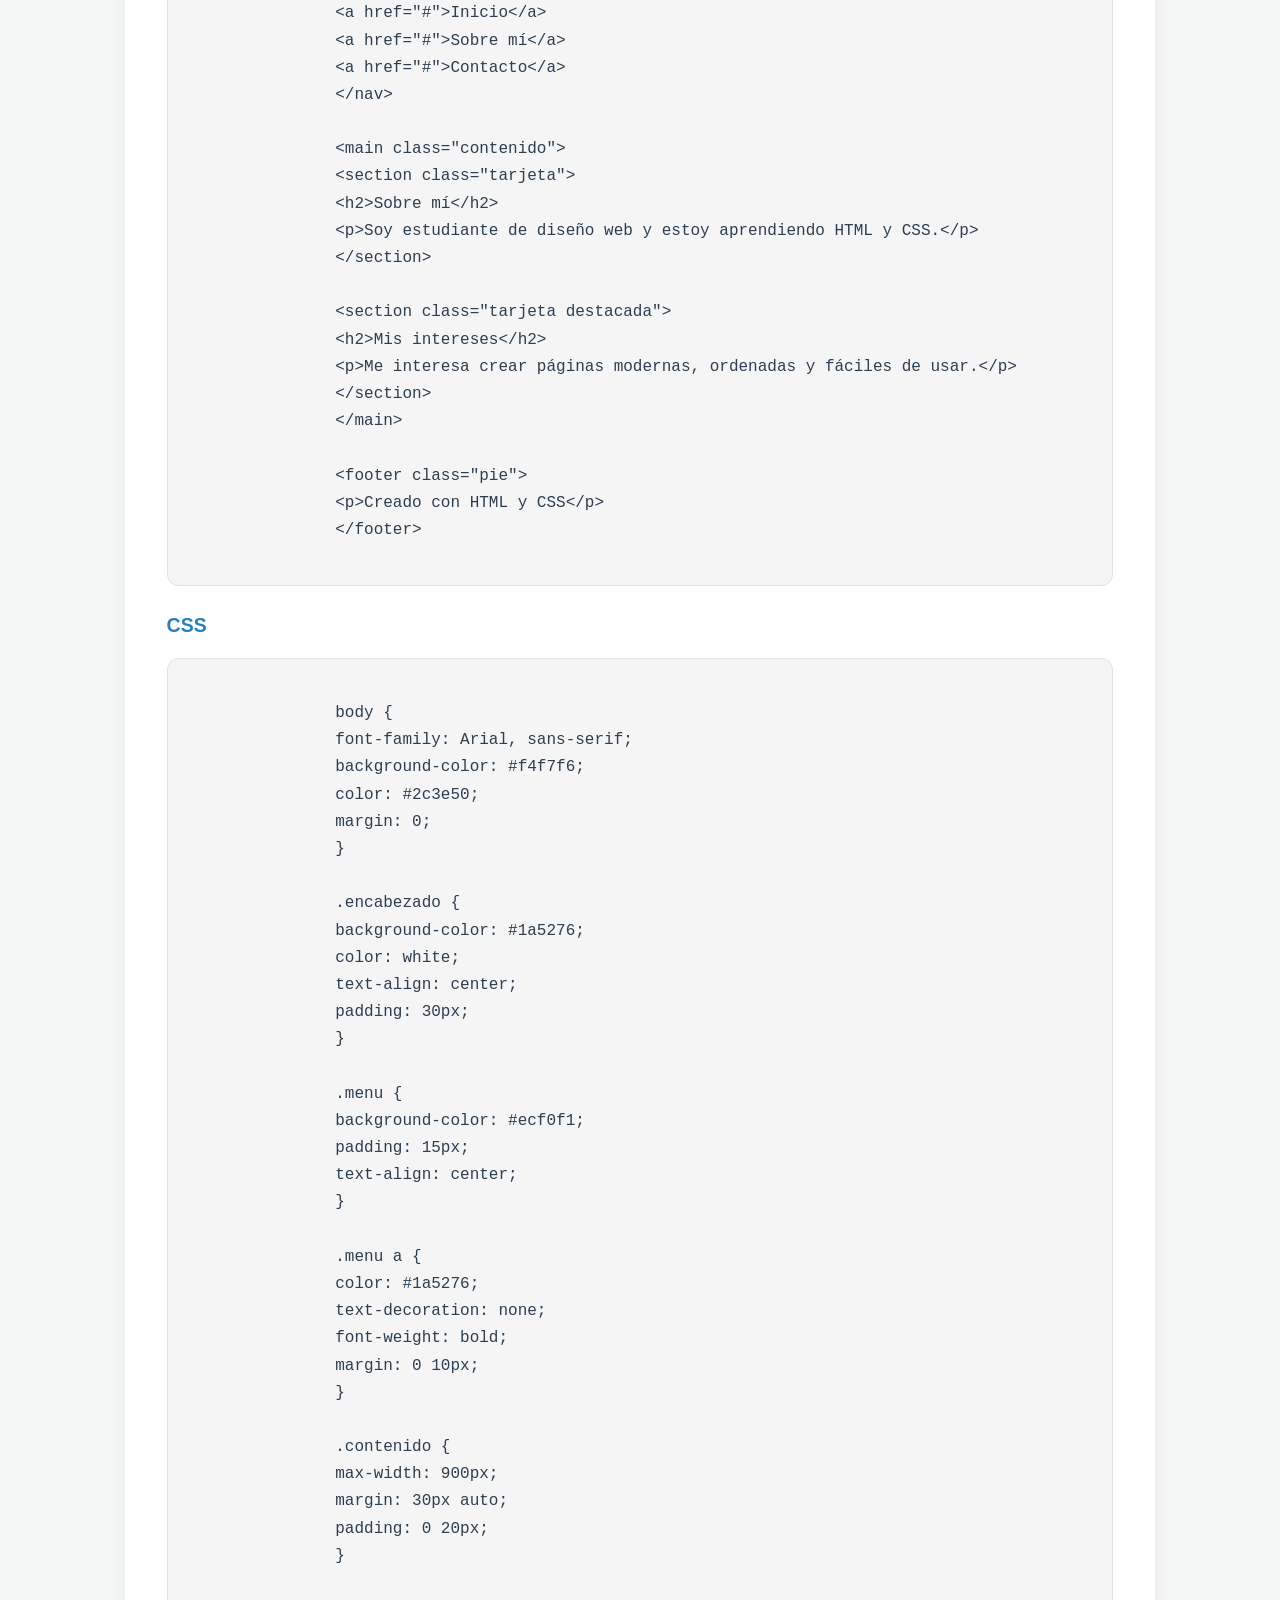
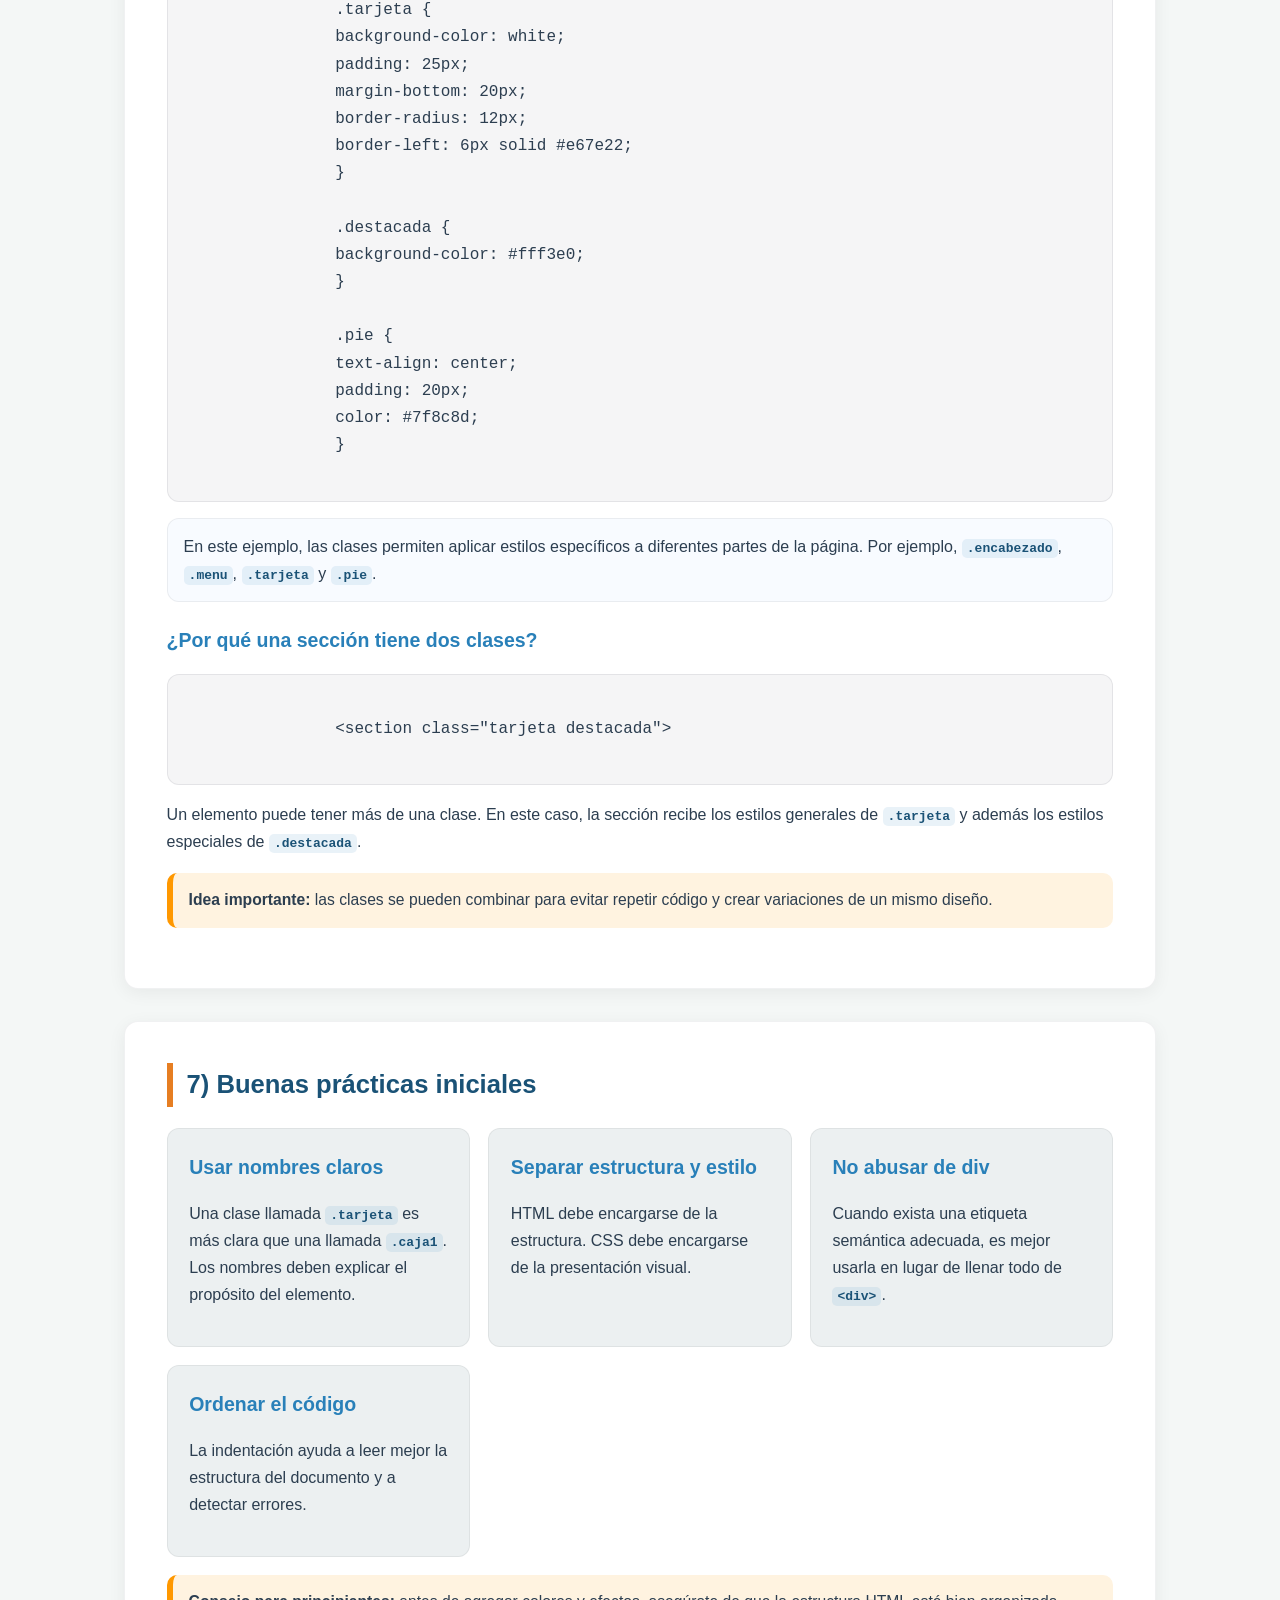
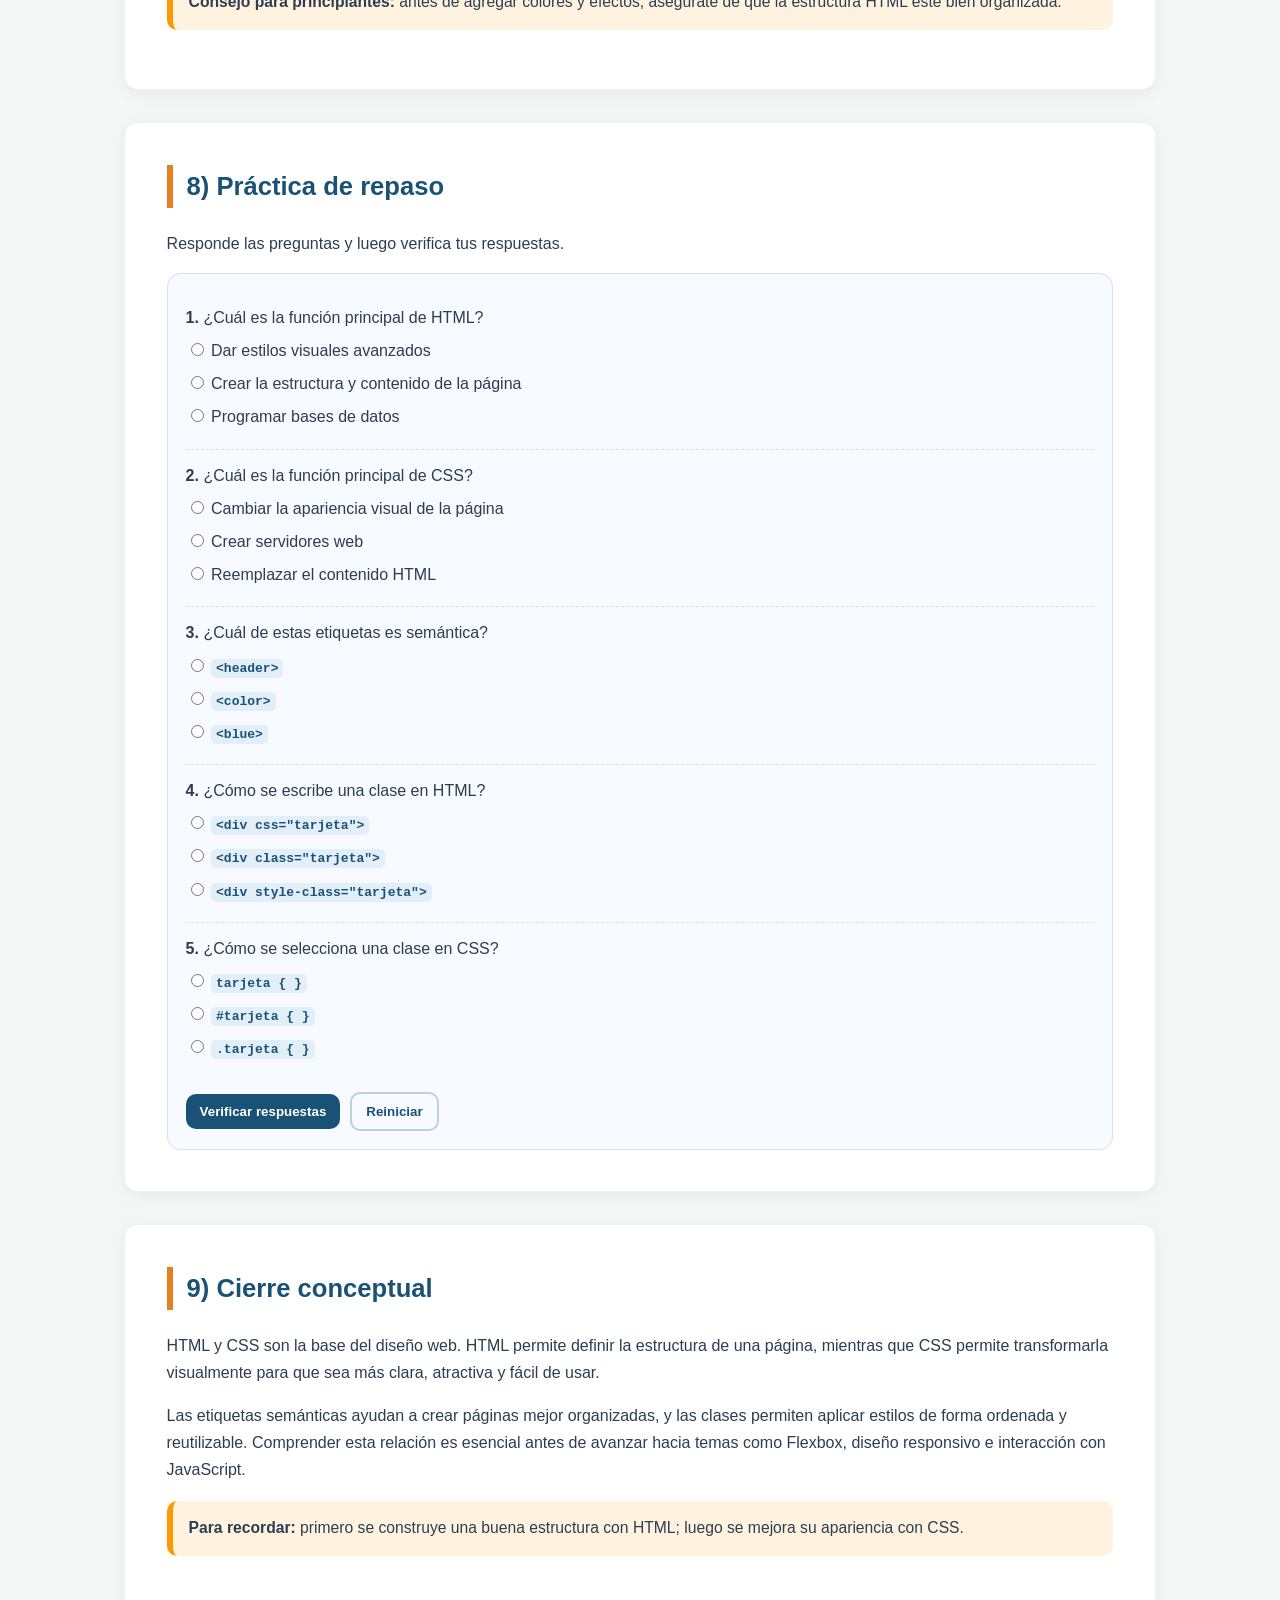
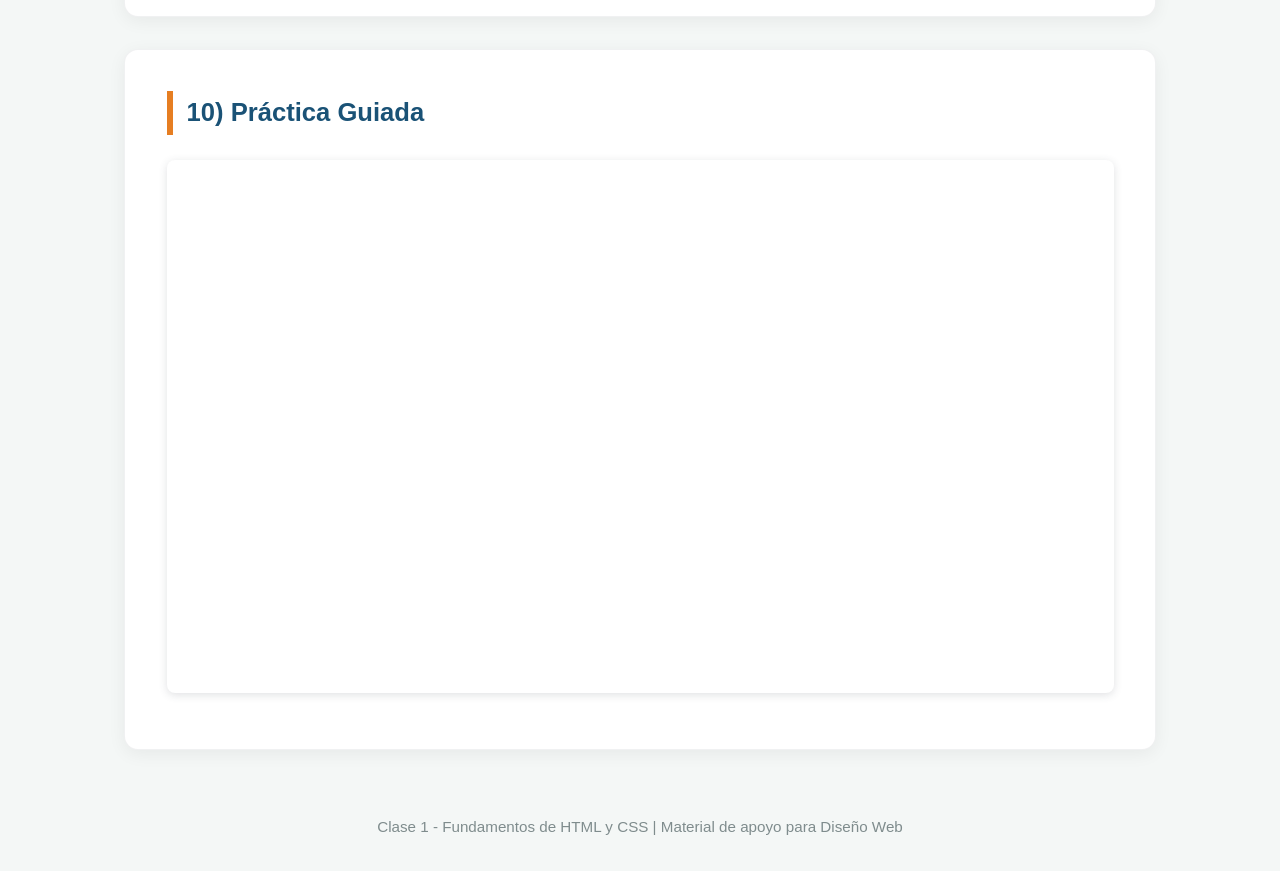
==== commit dcc55cec: "Fixed Práctica de Clase 1" ====
--- a/clase1.html
+++ b/clase1.html
@@ -1273,7 +1273,7 @@
         </section>
 
         <section id="practicaGuiada">
-            <h2>9) Práctica Guiada</h2>
+            <h2>10) Práctica Guiada</h2>
             <div style="position: relative; width: 100%; height: 0; padding-top: 56.2500%;
  padding-bottom: 0; box-shadow: 0 2px 8px 0 rgba(63,69,81,0.16); margin-top: 1.6em; margin-bottom: 0.9em; overflow: hidden;
  border-radius: 8px; will-change: transform;">
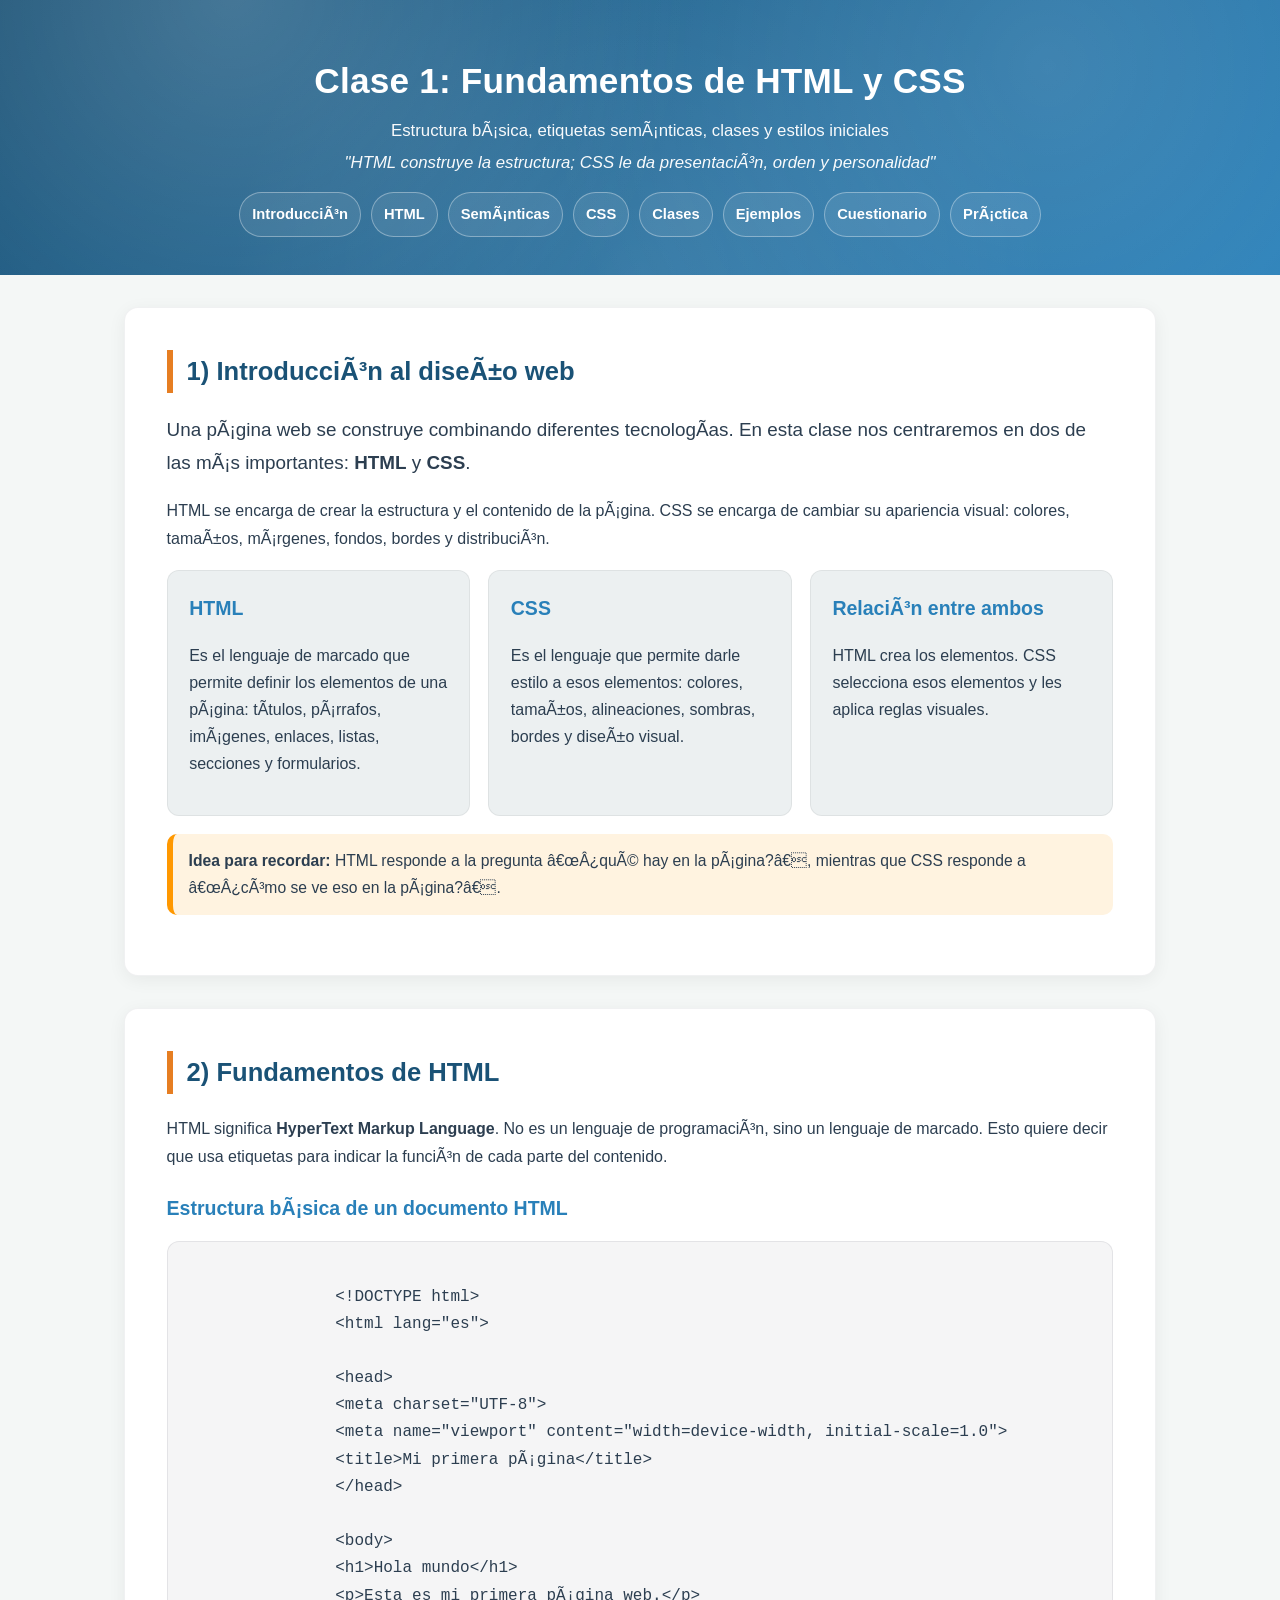
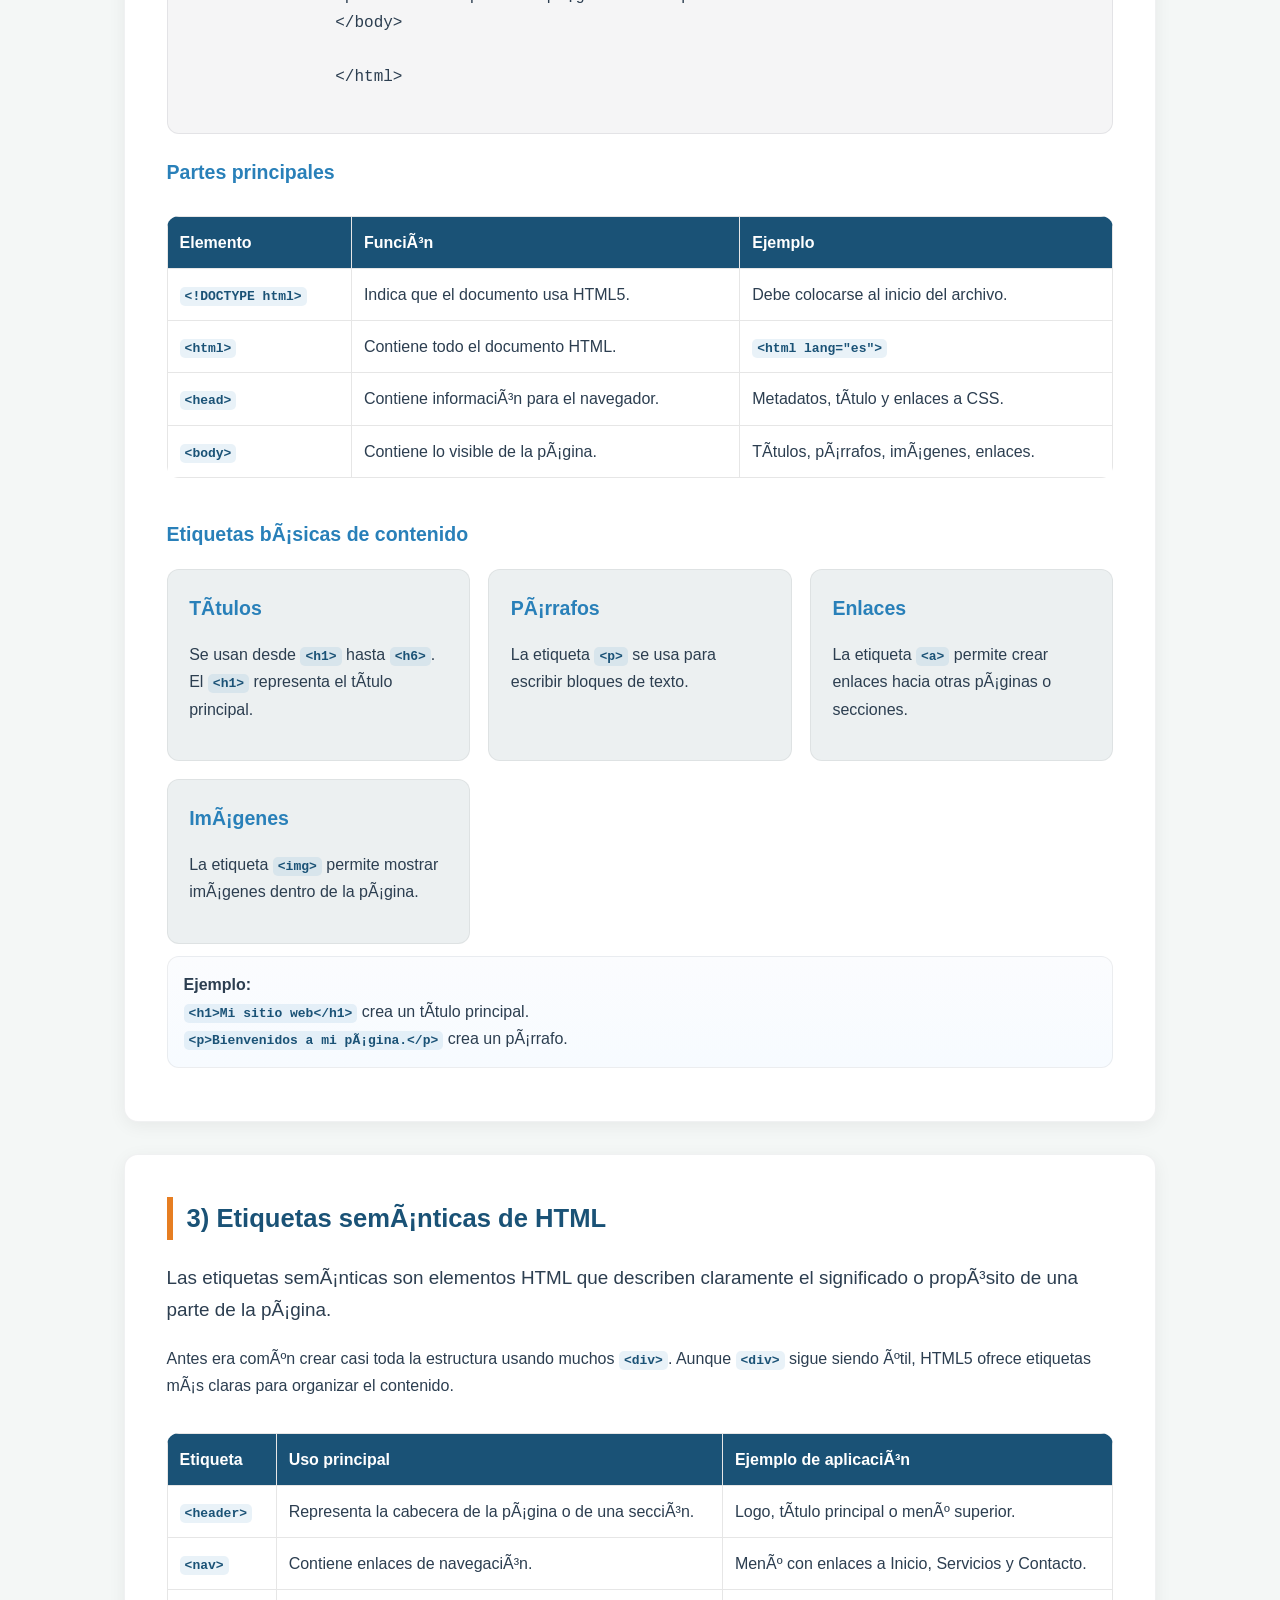
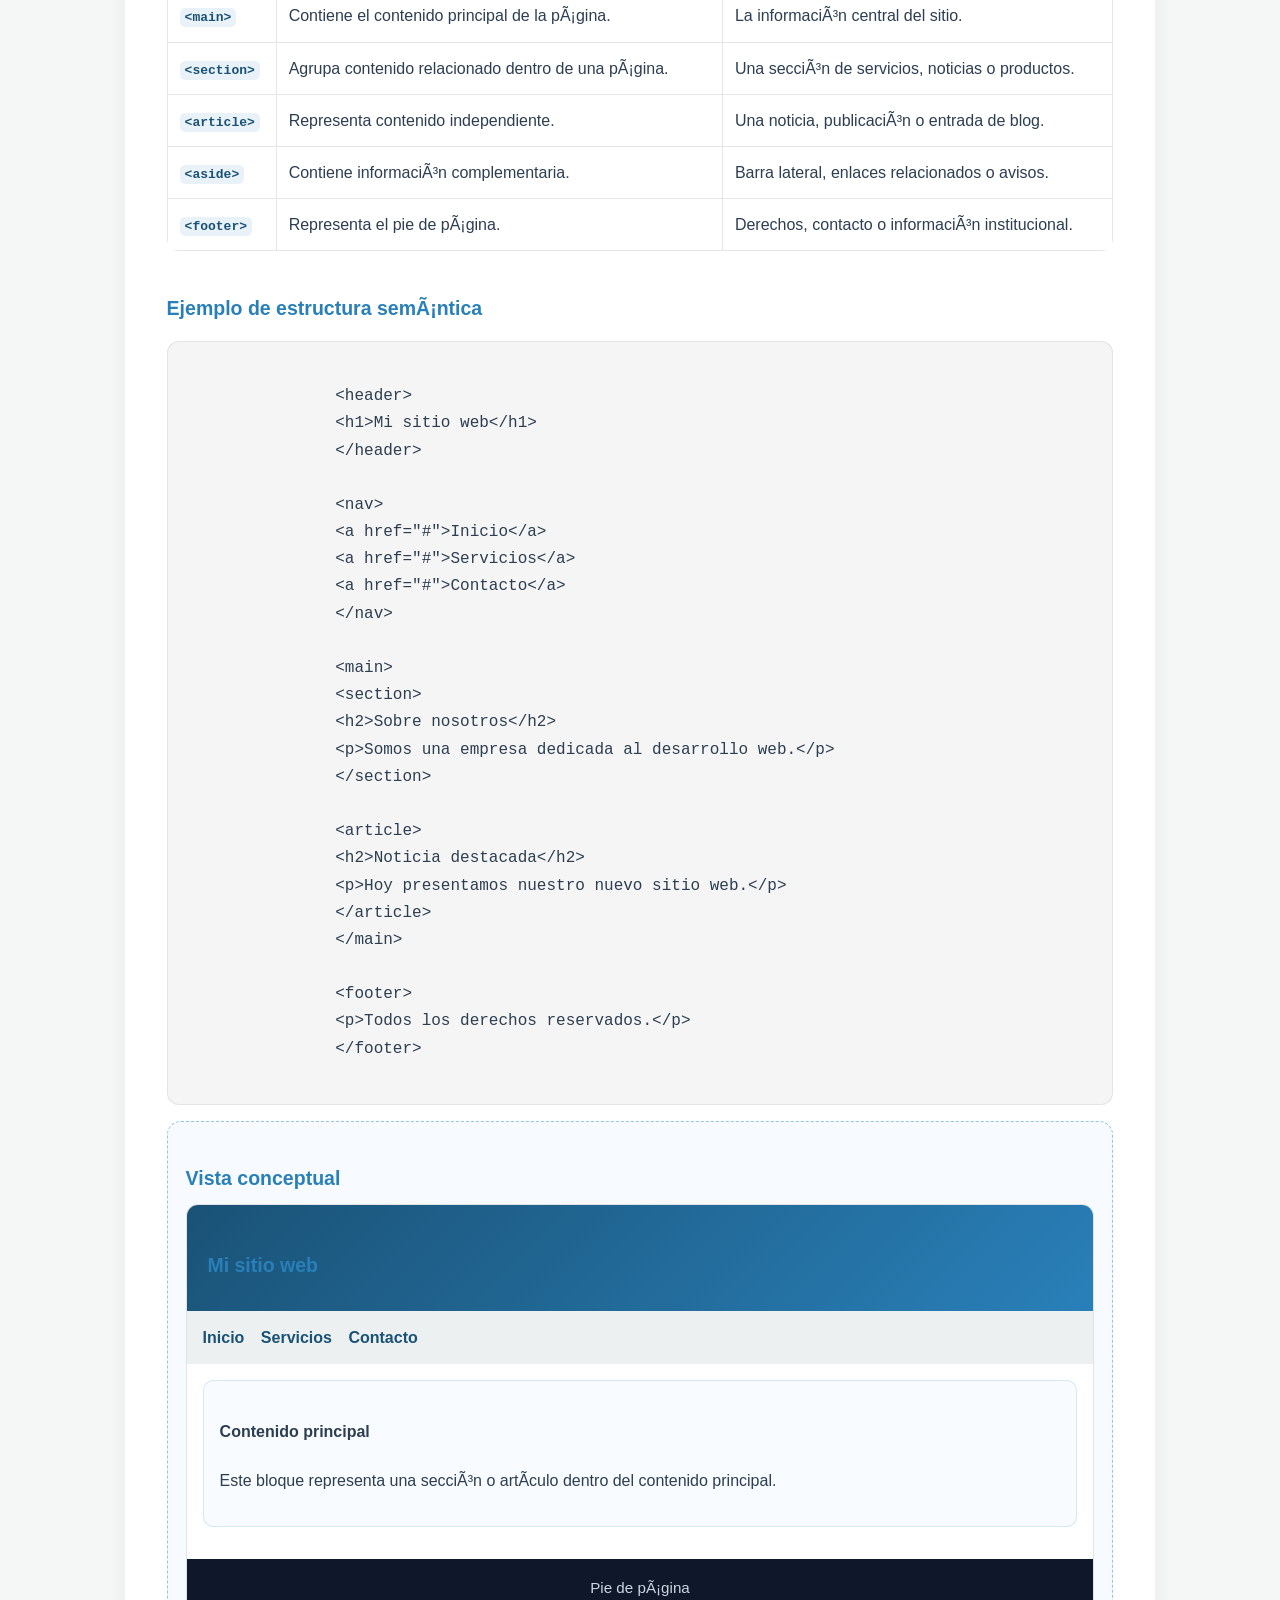
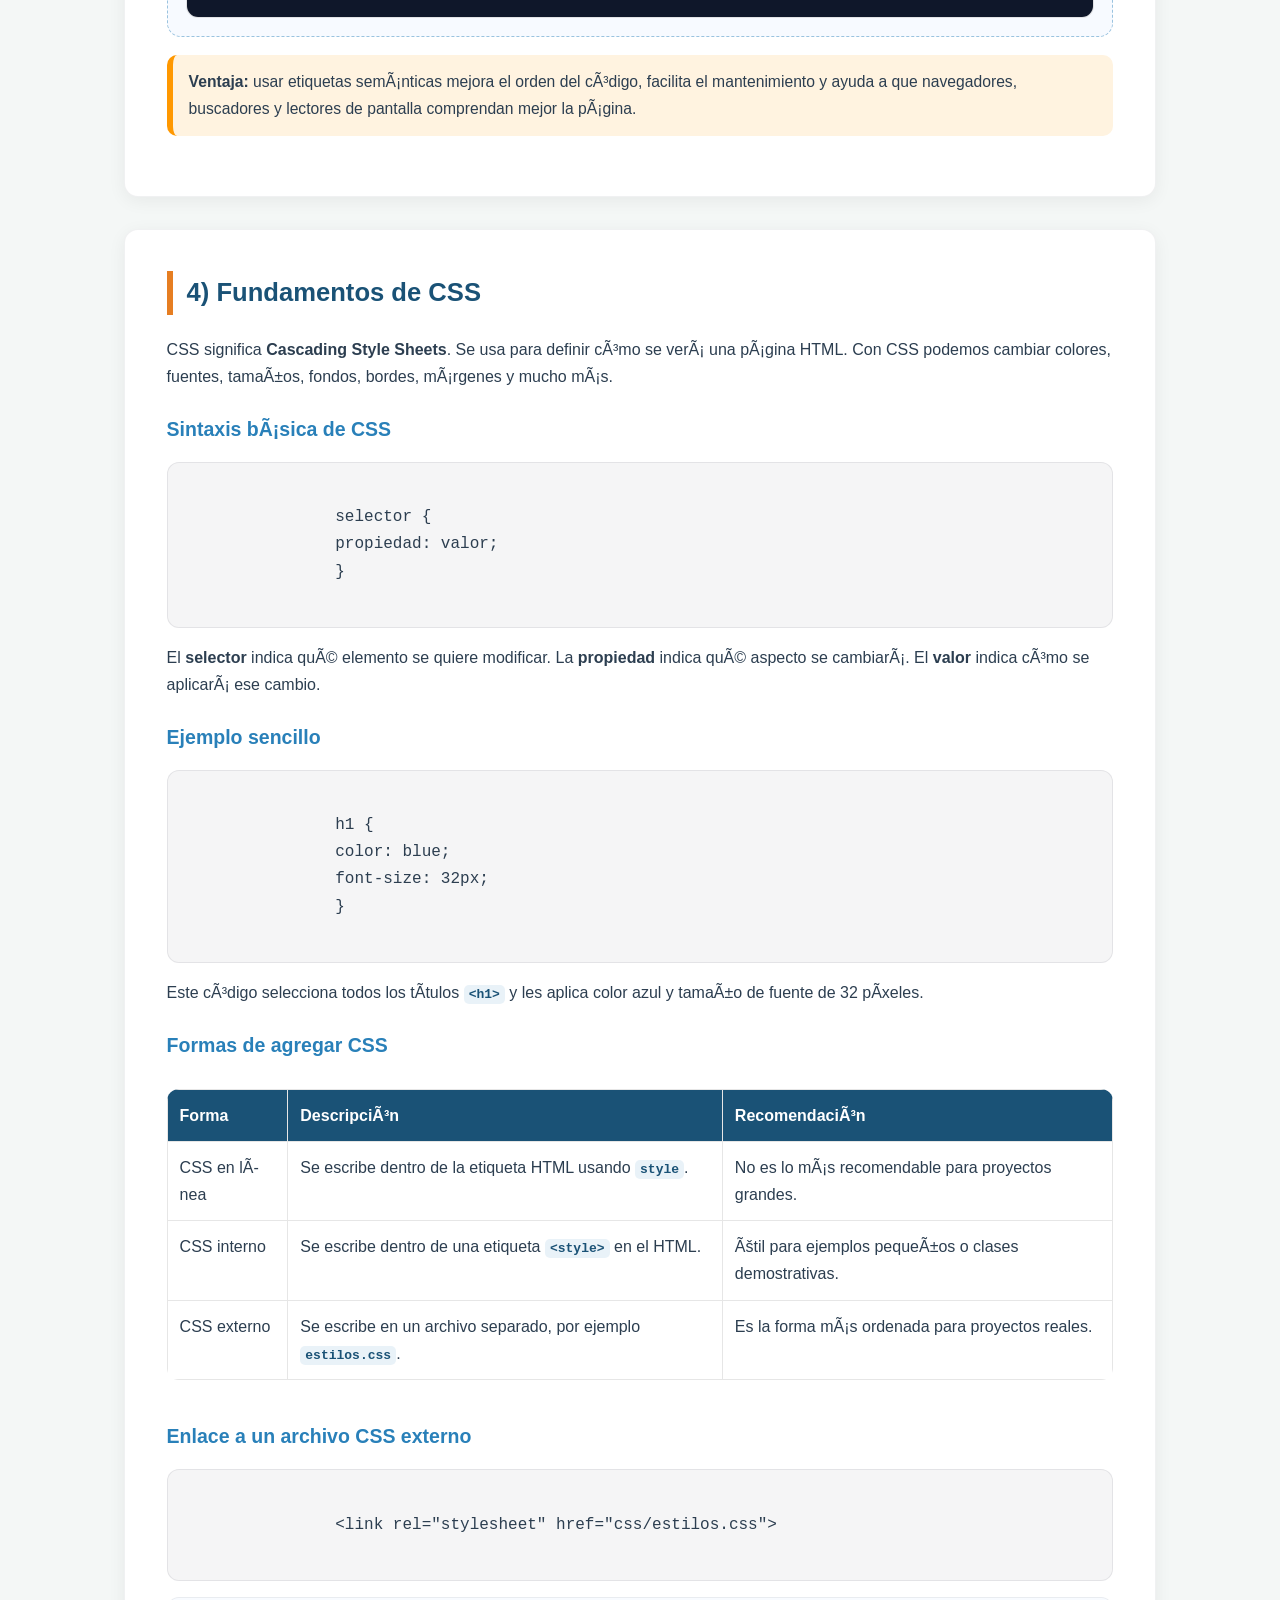
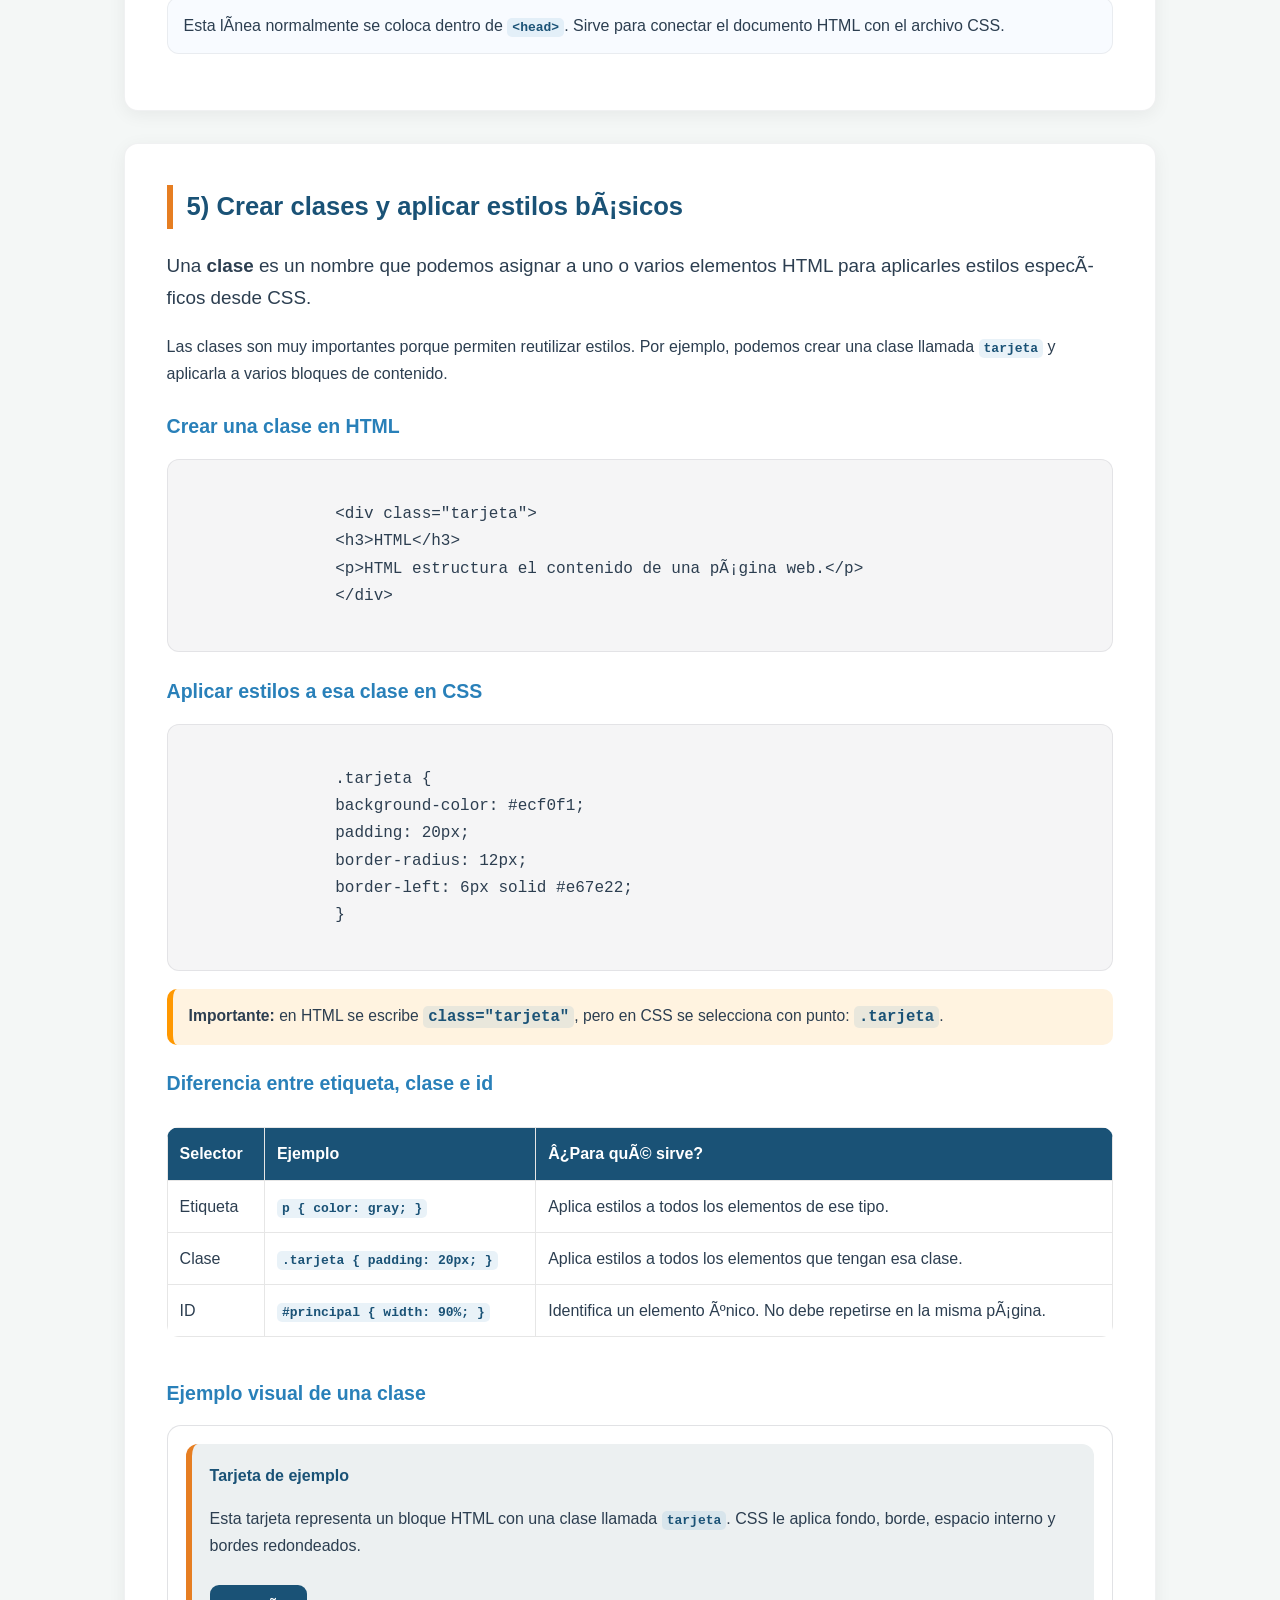
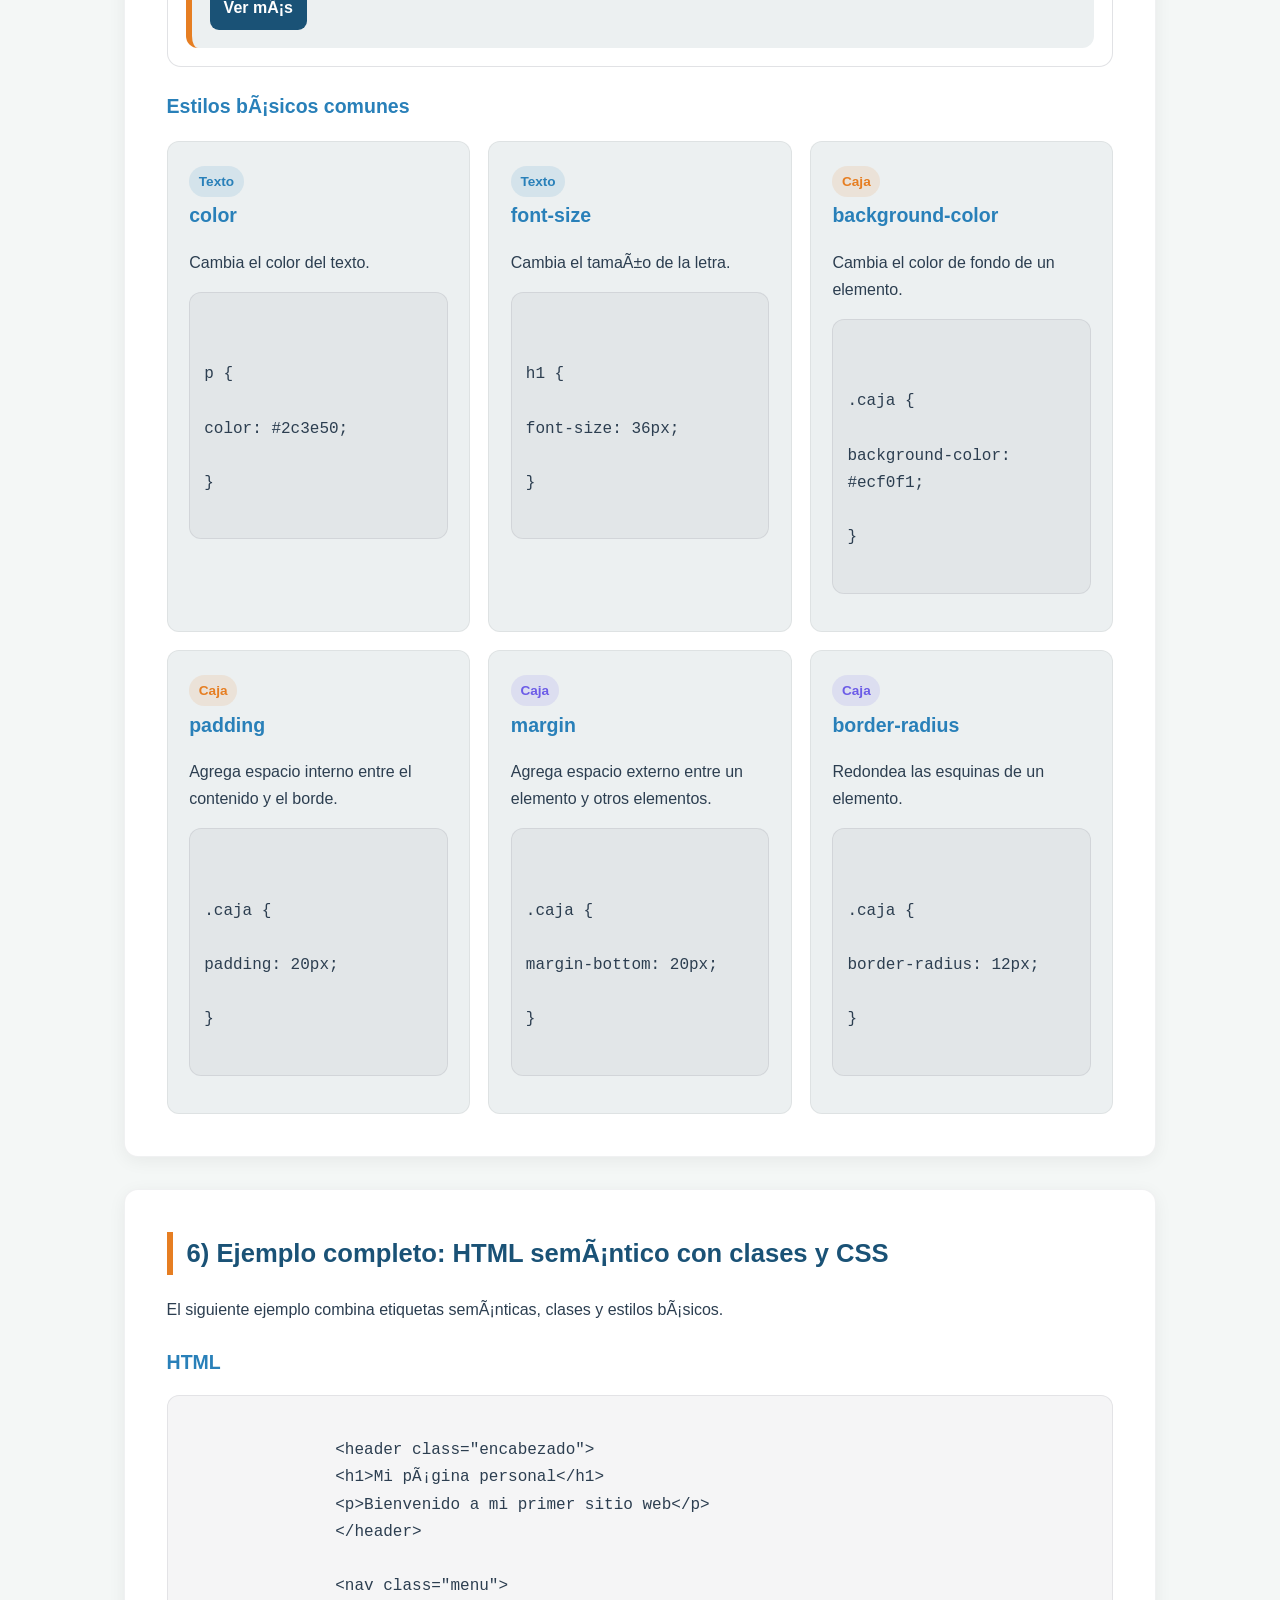
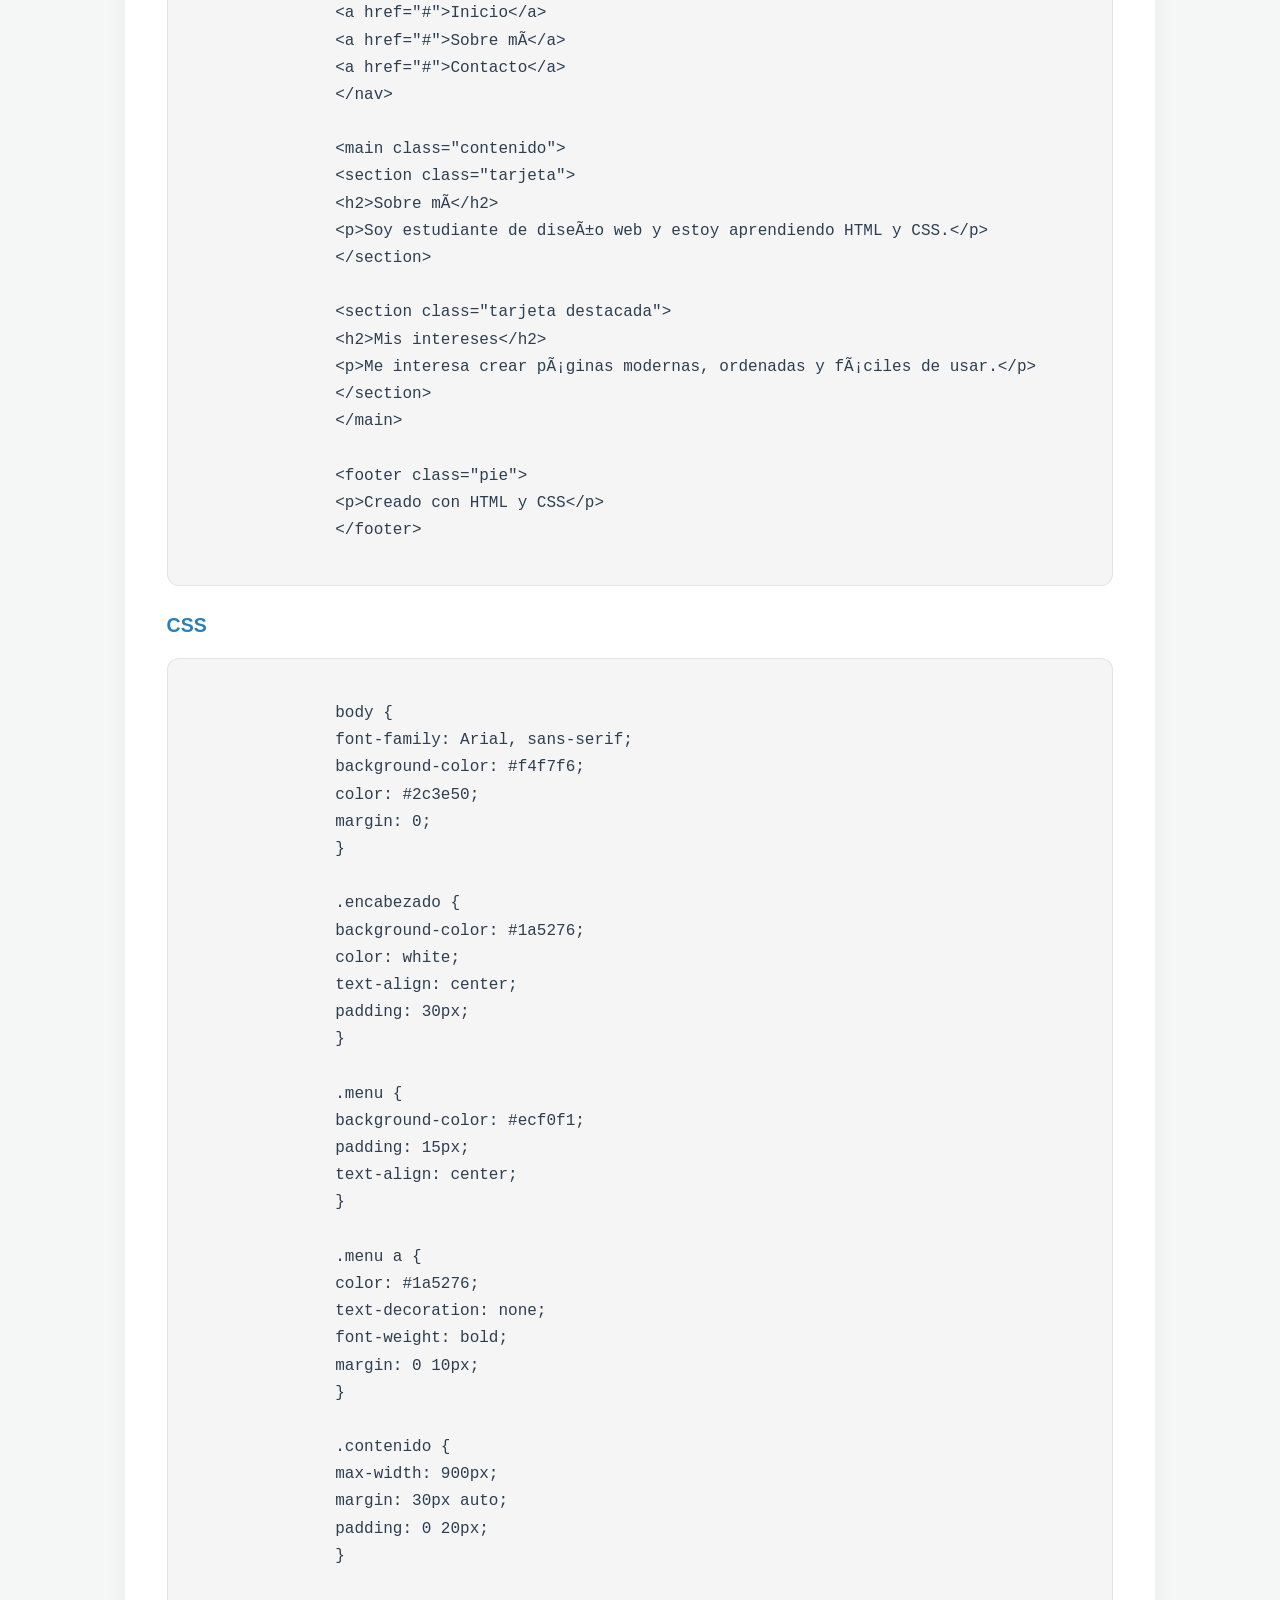
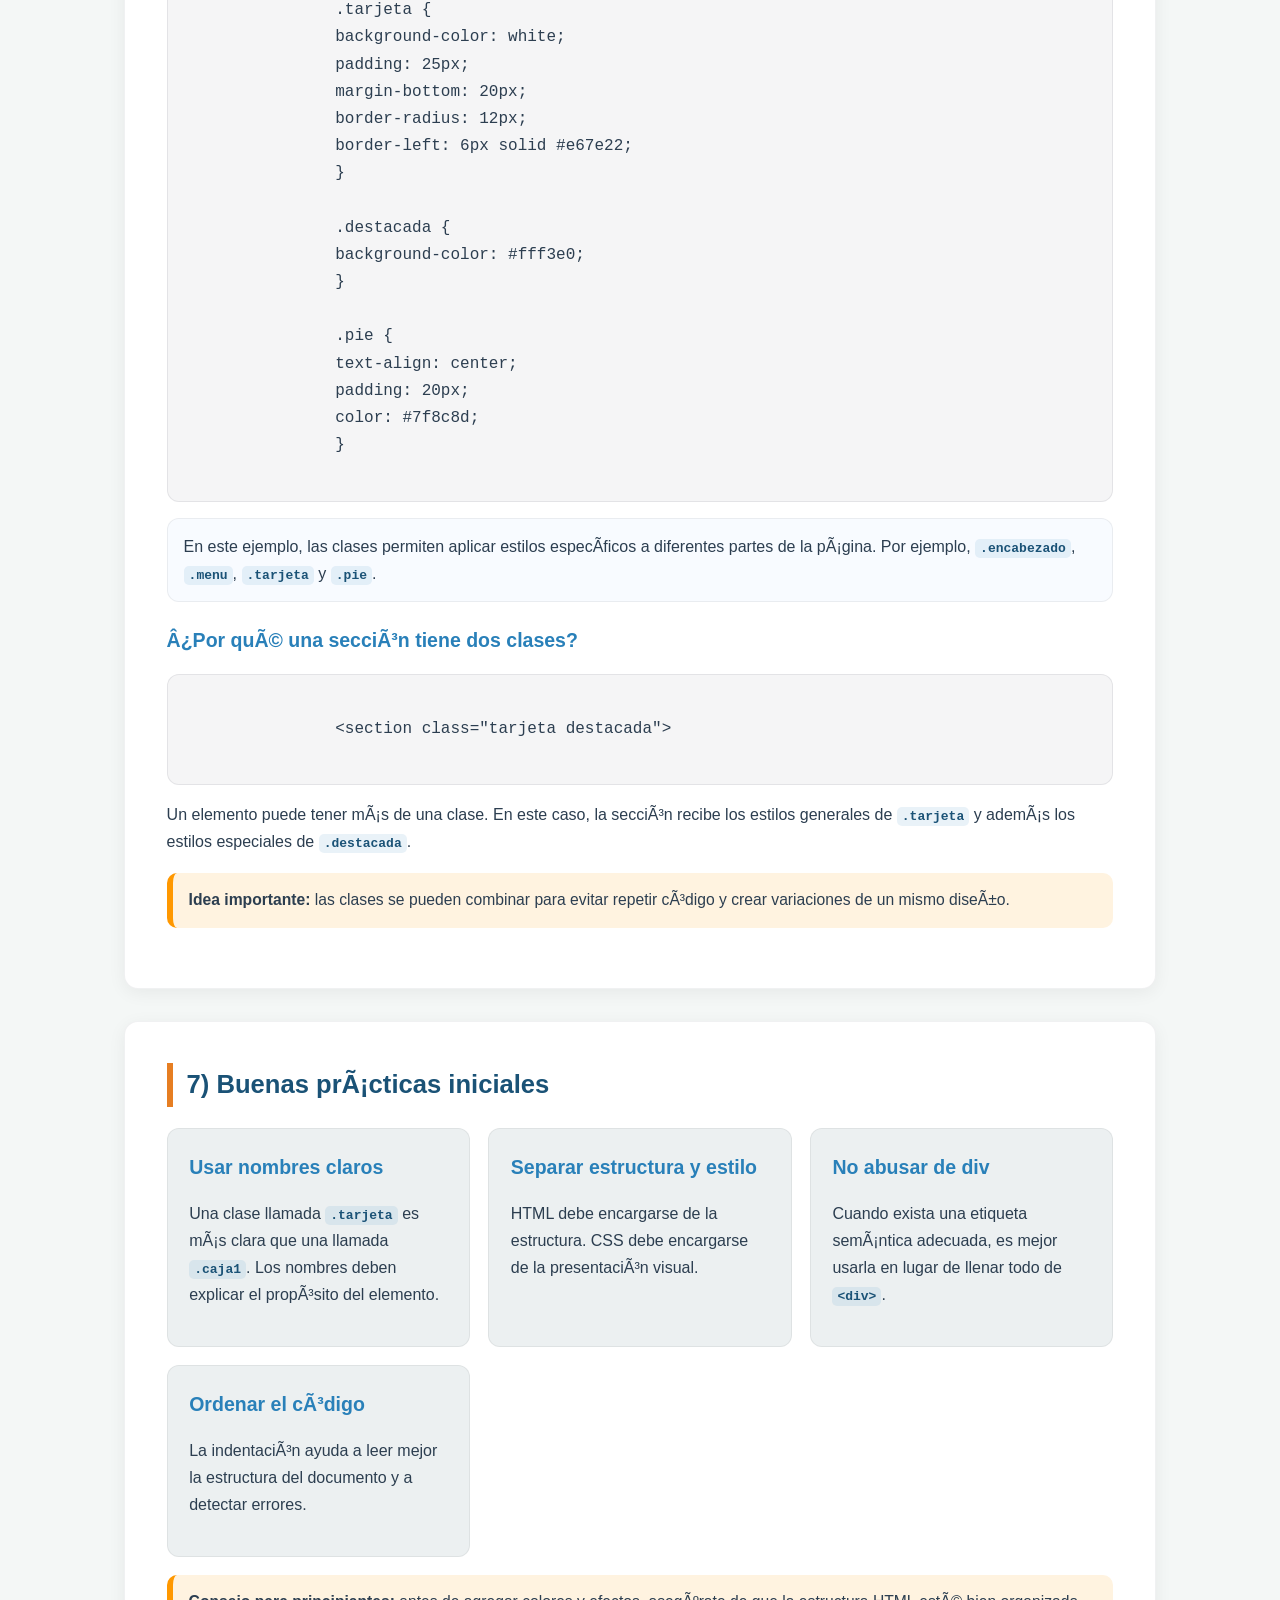
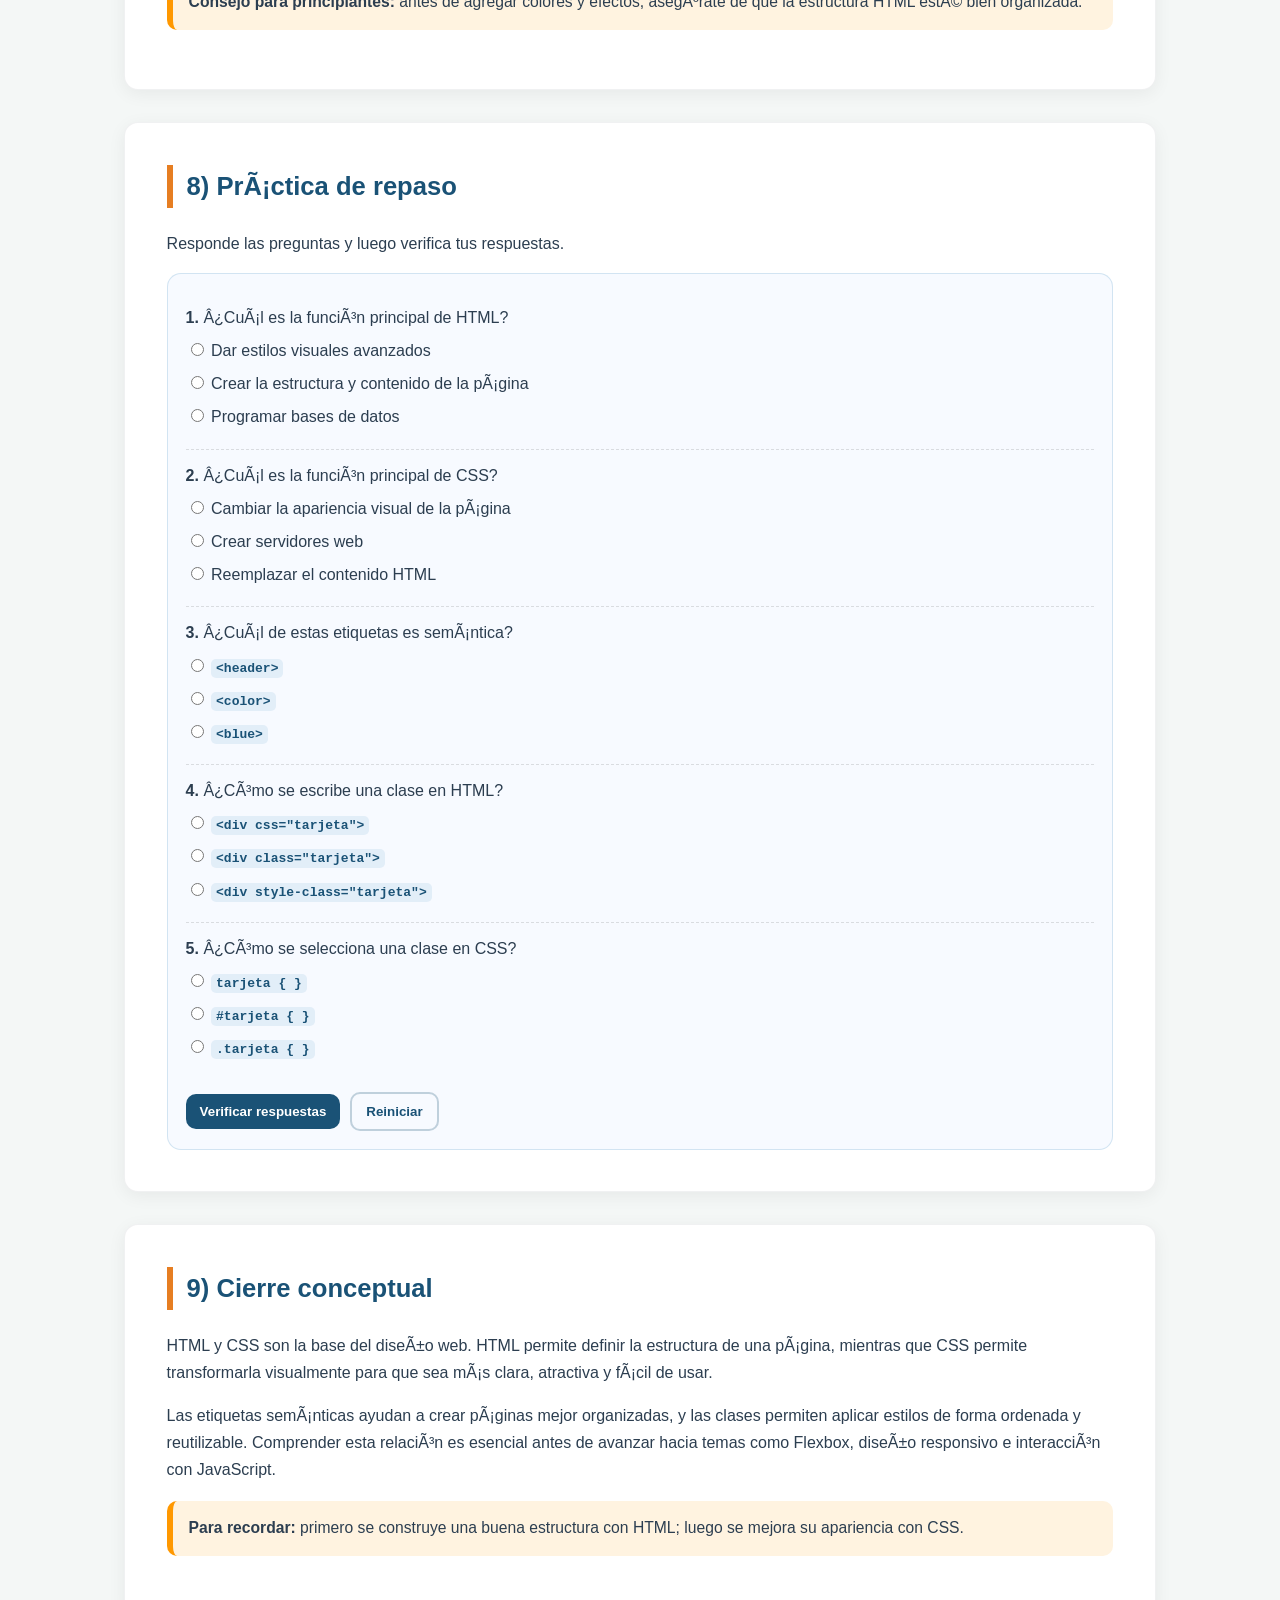
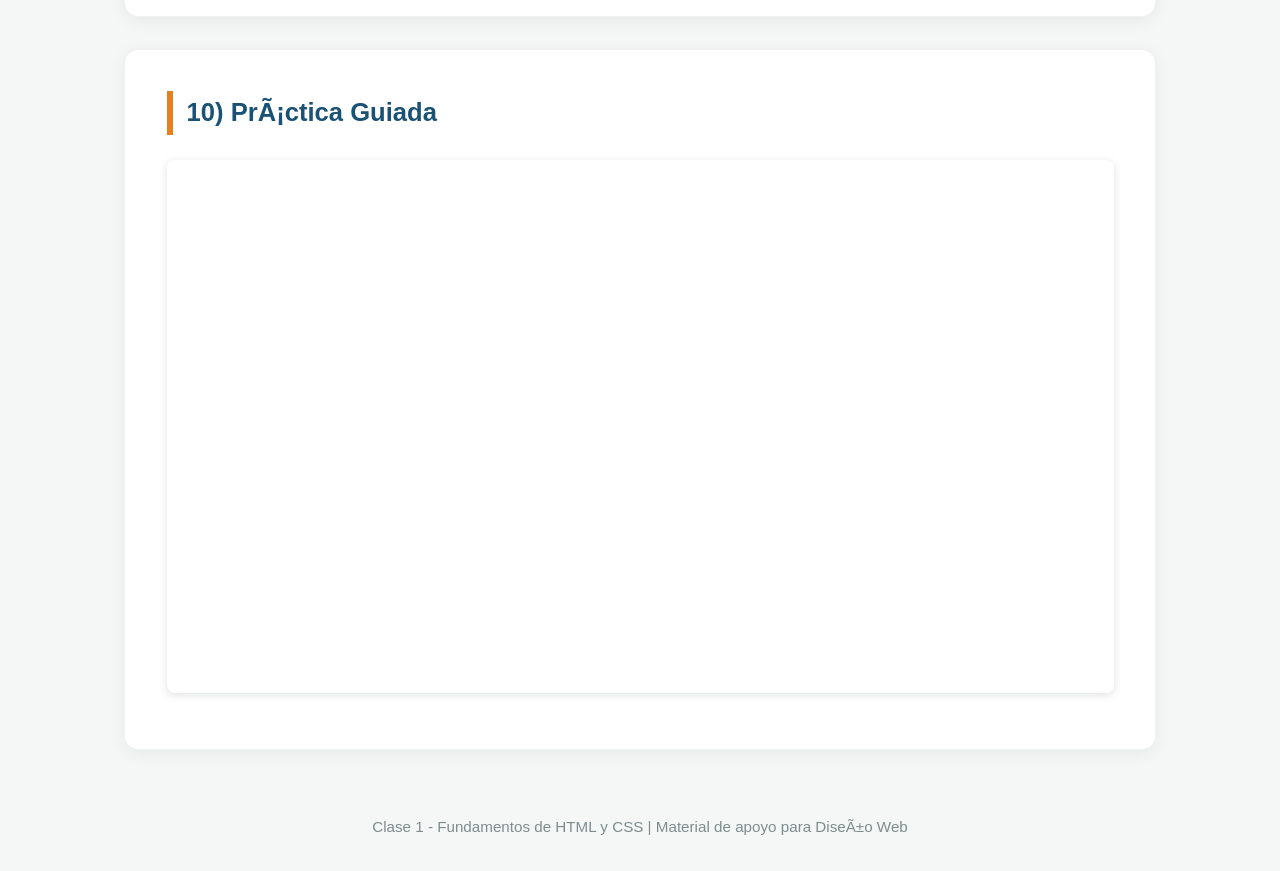
==== commit 51fd26ef: "Refactored styles" ====
--- a/clase1.html
+++ b/clase1.html
@@ -1,532 +1,48 @@
-<!DOCTYPE html>
+﻿<!DOCTYPE html>
 <html lang="es">
 
 <head>
     <meta charset="UTF-8" />
     <meta name="viewport" content="width=device-width, initial-scale=1.0" />
-    <title>Diseño Web - Clase 1 - Fundamentos de HTML y CSS</title>
+    <title>DiseÃ±o Web - Clase 1 - Fundamentos de HTML y CSS</title>
 
     <link rel="icon" href="img/internet.png" type="image/png">
-
-    <style>
-        :root {
-            --primary-color: #1a5276;
-            --secondary-color: #2980b9;
-            --accent-color: #ecf0f1;
-            --text-color: #2c3e50;
-            --highlight: #e67e22;
-            --ok: #1e8449;
-            --warn: #b9770e;
-            --bad: #922b21;
-            --soft: #f4f7f6;
-            --ink: #0f172a;
-            --violet: #6c5ce7;
-        }
-
-        * {
-            box-sizing: border-box;
-        }
-
-        html {
-            scroll-behavior: smooth;
-        }
-
-        body {
-            font-family: 'Segoe UI', Arial, sans-serif;
-            line-height: 1.7;
-            color: var(--text-color);
-            background-color: var(--soft);
-            margin: 0;
-            padding: 0;
-        }
-
-        header {
-            background: linear-gradient(135deg, var(--primary-color), var(--secondary-color));
-            color: white;
-            padding: 3.2rem 1rem 2.4rem;
-            text-align: center;
-            position: relative;
-            overflow: hidden;
-        }
-
-        header::after {
-            content: "";
-            position: absolute;
-            inset: -40px;
-            background:
-                radial-gradient(circle at 20% 10%, rgba(255, 255, 255, 0.18), transparent 40%),
-                radial-gradient(circle at 80% 30%, rgba(255, 255, 255, 0.12), transparent 45%),
-                radial-gradient(circle at 50% 90%, rgba(255, 255, 255, 0.10), transparent 55%);
-            pointer-events: none;
-        }
-
-        header h1,
-        header p,
-        .anchorbar {
-            position: relative;
-            z-index: 1;
-        }
-
-        header h1 {
-            margin: 0 0 0.4rem 0;
-            font-size: 2.2rem;
-            letter-spacing: 0.2px;
-        }
-
-        header p {
-            margin: 0.2rem 0;
-            opacity: 0.97;
-        }
-
-        .subtitle {
-            font-size: 1.05rem;
-        }
-
-        .container {
-            max-width: 1080px;
-            margin: 2rem auto;
-            padding: 0 1.5rem;
-        }
-
-        section {
-            background: white;
-            padding: 2.6rem;
-            margin-bottom: 2rem;
-            border-radius: 14px;
-            box-shadow: 0 4px 18px rgba(0, 0, 0, 0.06);
-            border: 1px solid rgba(15, 23, 42, 0.06);
-        }
-
-        h2 {
-            color: var(--primary-color);
-            border-left: 6px solid var(--highlight);
-            padding-left: 14px;
-            margin-top: 0;
-            font-size: 1.6rem;
-        }
-
-        h3 {
-            color: var(--secondary-color);
-            margin: 1.4rem 0 0.55rem;
-            font-size: 1.22rem;
-        }
-
-        .big {
-            font-size: 1.18rem;
-        }
-
-        .u {
-            text-decoration: underline;
-            text-decoration-thickness: 2px;
-            text-decoration-color: rgba(230, 126, 34, 0.55);
-            text-underline-offset: 3px;
-        }
-
-        .anchorbar {
-            display: flex;
-            flex-wrap: wrap;
-            justify-content: center;
-            gap: 10px;
-            margin-top: 14px;
-        }
-
-        .anchorbar a {
-            color: white;
-            text-decoration: none;
-            padding: 9px 12px;
-            border-radius: 999px;
-            border: 1px solid rgba(255, 255, 255, 0.35);
-            background: rgba(255, 255, 255, 0.08);
-            transition: transform 0.15s ease, background 0.15s ease;
-            font-weight: 800;
-            font-size: 0.92rem;
-        }
-
-        .anchorbar a:hover {
-            transform: translateY(-1px);
-            background: rgba(255, 255, 255, 0.16);
-        }
-
-        .concept-grid {
-            display: grid;
-            grid-template-columns: repeat(auto-fit, minmax(270px, 1fr));
-            gap: 18px;
-            margin-top: 18px;
-        }
-
-        .card {
-            background: var(--accent-color);
-            padding: 1.35rem;
-            border-radius: 12px;
-            transition: transform 0.22s ease, box-shadow 0.22s ease;
-            border: 1px solid rgba(0, 0, 0, 0.06);
-            position: relative;
-            overflow-x: auto;
-        }
-
-        .card:hover {
-            transform: translateY(-4px);
-            box-shadow: 0 8px 20px rgba(0, 0, 0, 0.08);
-        }
-
-        .card h3 {
-            margin-top: 0;
-        }
-
-        .hoverline {
-            position: absolute;
-            left: 0;
-            top: 0;
-            height: 4px;
-            width: 100%;
-            background: linear-gradient(90deg, var(--highlight), rgba(230, 126, 34, 0.15));
-            opacity: 0;
-            transform: translateY(-6px);
-            transition: opacity 0.22s ease, transform 0.22s ease;
-        }
-
-        .card:hover .hoverline {
-            opacity: 1;
-            transform: translateY(0px);
-        }
-
-        .pill {
-            display: inline-block;
-            padding: 0.25rem 0.6rem;
-            border-radius: 999px;
-            background: rgba(41, 128, 185, 0.12);
-            color: var(--secondary-color);
-            font-weight: 800;
-            font-size: 0.85rem;
-            margin: 0.15rem 0.25rem 0.15rem 0;
-        }
-
-        .pill.violet {
-            background: rgba(108, 92, 231, 0.12);
-            color: var(--violet);
-        }
-
-        .pill.orange {
-            background: rgba(230, 126, 34, 0.12);
-            color: var(--highlight);
-        }
-
-        .extra-info {
-            background-color: #fff3e0;
-            border-left: 6px solid #ff9800;
-            padding: 14px 16px;
-            margin: 18px 0;
-            font-size: 0.98rem;
-            border-radius: 10px;
-        }
-
-        .callout {
-            padding: 14px 16px;
-            border-radius: 12px;
-            margin: 14px 0;
-            border: 1px solid rgba(0, 0, 0, 0.06);
-            background: #f8fbff;
-        }
-
-        .stepbox {
-            background: linear-gradient(180deg, #fbfcfe, #f7fbff);
-            border: 1px solid rgba(0, 0, 0, 0.06);
-            border-radius: 12px;
-            padding: 14px 16px;
-            margin: 12px 0;
-        }
-
-        .mono,
-        .mono-block {
-            font-family: ui-monospace, SFMono-Regular, Menlo, Monaco, Consolas, "Liberation Mono", "Courier New", monospace;
-        }
-
-        .mono {
-            white-space: nowrap;
-        }
-
-        .mono-block {
-            background: rgba(15, 23, 42, 0.04);
-            border: 1px solid rgba(15, 23, 42, 0.08);
-            border-radius: 12px;
-            padding: 14px;
-            overflow-x: auto;
-            margin: 16px 0;
-            white-space: pre-wrap;
-        }
-
-        code {
-            background: rgba(41, 128, 185, 0.1);
-            color: var(--primary-color);
-            padding: 2px 5px;
-            border-radius: 5px;
-            font-weight: 700;
-        }
-
-        .table-wrap {
-            width: 100%;
-            max-width: 100%;
-            overflow-x: auto;
-            -webkit-overflow-scrolling: touch;
-            border-radius: 12px;
-        }
-
-        .table-wrap table {
-            width: 100%;
-            min-width: 760px;
-            border-collapse: collapse;
-        }
-
-        table {
-            width: 100%;
-            border-collapse: collapse;
-            margin: 18px 0;
-            overflow: hidden;
-            border-radius: 12px;
-        }
-
-        th,
-        td {
-            padding: 12px;
-            border: 1px solid #e6e6e6;
-            text-align: left;
-            vertical-align: top;
-        }
-
-        th {
-            background-color: var(--primary-color);
-            color: white;
-        }
-
-        ul li,
-        ol li {
-            margin: 0.45rem 0;
-        }
-
-        .preview-box {
-            border: 1px dashed rgba(41, 128, 185, 0.45);
-            background: #f7faff;
-            border-radius: 14px;
-            padding: 18px;
-            margin: 16px 0;
-        }
-
-        .demo-page {
-            background: white;
-            border-radius: 12px;
-            border: 1px solid rgba(15, 23, 42, 0.12);
-            overflow: hidden;
-        }
-
-        .demo-page header {
-            background: linear-gradient(135deg, #1a5276, #2980b9);
-            color: white;
-            padding: 1.3rem;
-            text-align: left;
-        }
-
-        .demo-page header::after {
-            display: none;
-        }
-
-        .demo-page nav {
-            background: #ecf0f1;
-            padding: 0.8rem 1rem;
-        }
-
-        .demo-page nav a {
-            color: var(--primary-color);
-            text-decoration: none;
-            font-weight: 800;
-            margin-right: 12px;
-        }
-
-        .demo-page main {
-            padding: 1rem;
-        }
-
-        .demo-page article {
-            background: #f8fbff;
-            border: 1px solid rgba(41, 128, 185, 0.16);
-            border-radius: 10px;
-            padding: 1rem;
-            margin-bottom: 1rem;
-        }
-
-        .demo-page footer {
-            background: #0f172a;
-            color: #cbd5e1;
-            text-align: center;
-            padding: 1rem;
-        }
-
-        .style-demo {
-            background: #ffffff;
-            border: 1px solid rgba(15, 23, 42, 0.12);
-            border-radius: 14px;
-            padding: 18px;
-            margin-top: 14px;
-        }
-
-        .tarjeta-demo {
-            background: #ecf0f1;
-            border-left: 6px solid #e67e22;
-            padding: 18px;
-            border-radius: 12px;
-        }
-
-        .tarjeta-demo h4 {
-            margin: 0 0 8px;
-            color: #1a5276;
-        }
-
-        .boton-demo {
-            display: inline-block;
-            margin-top: 10px;
-            padding: 9px 14px;
-            background: #1a5276;
-            color: white;
-            border-radius: 9px;
-            text-decoration: none;
-            font-weight: 900;
-        }
-
-        .quiz {
-            background: #f7faff;
-            border: 1px solid rgba(41, 128, 185, 0.18);
-            border-radius: 14px;
-            padding: 18px;
-            margin-top: 12px;
-        }
-
-        .quiz .q {
-            padding: 12px 0;
-            border-top: 1px dashed rgba(0, 0, 0, 0.12);
-        }
-
-        .quiz .q:first-child {
-            border-top: none;
-        }
-
-        .quiz label {
-            display: block;
-            margin: 6px 0;
-            cursor: pointer;
-        }
-
-        .btn-row {
-            display: flex;
-            gap: 10px;
-            flex-wrap: wrap;
-            margin-top: 12px;
-            align-items: center;
-        }
-
-        .btn {
-            background: var(--primary-color);
-            color: white;
-            border: none;
-            padding: 10px 14px;
-            border-radius: 10px;
-            cursor: pointer;
-            font-weight: 800;
-            transition: transform 0.15s ease, opacity 0.15s ease;
-            text-decoration: none;
-            display: inline-block;
-        }
-
-        .btn:hover {
-            transform: translateY(-1px);
-            opacity: 0.95;
-        }
-
-        .btn.ghost {
-            background: transparent;
-            color: var(--primary-color);
-            border: 2px solid rgba(26, 82, 118, 0.25);
-        }
-
-        .result {
-            margin-top: 10px;
-            padding: 10px 12px;
-            border-radius: 12px;
-            display: none;
-            font-weight: 900;
-        }
-
-        .result.ok {
-            background: rgba(30, 132, 73, 0.12);
-            color: var(--ok);
-            display: block;
-        }
-
-        .result.warn {
-            background: rgba(185, 119, 14, 0.12);
-            color: var(--warn);
-            display: block;
-        }
-
-        .result.bad {
-            background: rgba(146, 43, 33, 0.12);
-            color: var(--bad);
-            display: block;
-        }
-
-        footer {
-            text-align: center;
-            padding: 2rem;
-            color: #7f8c8d;
-            font-size: 0.95rem;
-        }
-
-        @media (max-width: 768px) {
-            header h1 {
-                font-size: 1.8rem;
-            }
-
-            section {
-                padding: 1.5rem;
-            }
-
-            .table-wrap table {
-                min-width: 640px;
-            }
-        }
-    </style>
+    <link rel="stylesheet" href="css/styles.css">
+    <link rel="stylesheet" href="css/clase.css">
 </head>
 
-<body>
+<body class="class-page">
 
     <header>
         <h1>Clase 1: Fundamentos de HTML y CSS</h1>
-        <p class="subtitle">Estructura básica, etiquetas semánticas, clases y estilos iniciales</p>
-        <p class="subtitle"><em>"HTML construye la estructura; CSS le da presentación, orden y personalidad"</em></p>
+        <p class="subtitle">Estructura bÃ¡sica, etiquetas semÃ¡nticas, clases y estilos iniciales</p>
+        <p class="subtitle"><em>"HTML construye la estructura; CSS le da presentaciÃ³n, orden y personalidad"</em></p>
 
         <div class="anchorbar">
-            <a href="#introduccion">Introducción</a>
+            <a href="#introduccion">IntroducciÃ³n</a>
             <a href="#html">HTML</a>
-            <a href="#semanticas">Semánticas</a>
+            <a href="#semanticas">SemÃ¡nticas</a>
             <a href="#css">CSS</a>
             <a href="#clases">Clases</a>
             <a href="#ejemplos">Ejemplos</a>
             <a href="#practica">Cuestionario</a>
-            <a href="#practicaGuiada">Práctica</a>
+            <a href="#practicaGuiada">PrÃ¡ctica</a>
         </div>
     </header>
 
     <div class="container">
 
         <section id="introduccion">
-            <h2>1) Introducción al diseño web</h2>
+            <h2>1) IntroducciÃ³n al diseÃ±o web</h2>
 
             <p class="big">
-                Una página web se construye combinando diferentes tecnologías. En esta clase nos centraremos en dos de
-                las más importantes: <strong>HTML</strong> y <strong>CSS</strong>.
-            </p>
-
-            <p>
-                HTML se encarga de crear la estructura y el contenido de la página. CSS se encarga de cambiar su
-                apariencia visual: colores, tamaños, márgenes, fondos, bordes y distribución.
+                Una pÃ¡gina web se construye combinando diferentes tecnologÃ­as. En esta clase nos centraremos en dos de
+                las mÃ¡s importantes: <strong>HTML</strong> y <strong>CSS</strong>.
+            </p>
+
+            <p>
+                HTML se encarga de crear la estructura y el contenido de la pÃ¡gina. CSS se encarga de cambiar su
+                apariencia visual: colores, tamaÃ±os, mÃ¡rgenes, fondos, bordes y distribuciÃ³n.
             </p>
 
             <div class="concept-grid">
@@ -534,8 +50,8 @@
                     <div class="hoverline"></div>
                     <h3>HTML</h3>
                     <p>
-                        Es el lenguaje de marcado que permite definir los elementos de una página:
-                        títulos, párrafos, imágenes, enlaces, listas, secciones y formularios.
+                        Es el lenguaje de marcado que permite definir los elementos de una pÃ¡gina:
+                        tÃ­tulos, pÃ¡rrafos, imÃ¡genes, enlaces, listas, secciones y formularios.
                     </p>
                 </div>
 
@@ -544,13 +60,13 @@
                     <h3>CSS</h3>
                     <p>
                         Es el lenguaje que permite darle estilo a esos elementos:
-                        colores, tamaños, alineaciones, sombras, bordes y diseño visual.
-                    </p>
-                </div>
-
-                <div class="card">
-                    <div class="hoverline"></div>
-                    <h3>Relación entre ambos</h3>
+                        colores, tamaÃ±os, alineaciones, sombras, bordes y diseÃ±o visual.
+                    </p>
+                </div>
+
+                <div class="card">
+                    <div class="hoverline"></div>
+                    <h3>RelaciÃ³n entre ambos</h3>
                     <p>
                         HTML crea los elementos. CSS selecciona esos elementos y les aplica reglas visuales.
                     </p>
@@ -558,8 +74,8 @@
             </div>
 
             <div class="extra-info">
-                <strong>Idea para recordar:</strong> HTML responde a la pregunta “¿qué hay en la página?”,
-                mientras que CSS responde a “¿cómo se ve eso en la página?”.
+                <strong>Idea para recordar:</strong> HTML responde a la pregunta â€œÂ¿quÃ© hay en la pÃ¡gina?â€,
+                mientras que CSS responde a â€œÂ¿cÃ³mo se ve eso en la pÃ¡gina?â€.
             </div>
         </section>
 
@@ -567,12 +83,12 @@
             <h2>2) Fundamentos de HTML</h2>
 
             <p>
-                HTML significa <strong>HyperText Markup Language</strong>. No es un lenguaje de programación, sino un
-                lenguaje de marcado. Esto quiere decir que usa etiquetas para indicar la función de cada parte del
+                HTML significa <strong>HyperText Markup Language</strong>. No es un lenguaje de programaciÃ³n, sino un
+                lenguaje de marcado. Esto quiere decir que usa etiquetas para indicar la funciÃ³n de cada parte del
                 contenido.
             </p>
 
-            <h3>Estructura básica de un documento HTML</h3>
+            <h3>Estructura bÃ¡sica de un documento HTML</h3>
 
             <div class="mono-block">
                 &lt;!DOCTYPE html&gt;
@@ -581,12 +97,12 @@
                 &lt;head&gt;
                 &lt;meta charset="UTF-8"&gt;
                 &lt;meta name="viewport" content="width=device-width, initial-scale=1.0"&gt;
-                &lt;title&gt;Mi primera página&lt;/title&gt;
+                &lt;title&gt;Mi primera pÃ¡gina&lt;/title&gt;
                 &lt;/head&gt;
 
                 &lt;body&gt;
                 &lt;h1&gt;Hola mundo&lt;/h1&gt;
-                &lt;p&gt;Esta es mi primera página web.&lt;/p&gt;
+                &lt;p&gt;Esta es mi primera pÃ¡gina web.&lt;/p&gt;
                 &lt;/body&gt;
 
                 &lt;/html&gt;
@@ -599,7 +115,7 @@
                     <thead>
                         <tr>
                             <th>Elemento</th>
-                            <th>Función</th>
+                            <th>FunciÃ³n</th>
                             <th>Ejemplo</th>
                         </tr>
                     </thead>
@@ -616,33 +132,33 @@
                         </tr>
                         <tr>
                             <td><code>&lt;head&gt;</code></td>
-                            <td>Contiene información para el navegador.</td>
-                            <td>Metadatos, título y enlaces a CSS.</td>
+                            <td>Contiene informaciÃ³n para el navegador.</td>
+                            <td>Metadatos, tÃ­tulo y enlaces a CSS.</td>
                         </tr>
                         <tr>
                             <td><code>&lt;body&gt;</code></td>
-                            <td>Contiene lo visible de la página.</td>
-                            <td>Títulos, párrafos, imágenes, enlaces.</td>
+                            <td>Contiene lo visible de la pÃ¡gina.</td>
+                            <td>TÃ­tulos, pÃ¡rrafos, imÃ¡genes, enlaces.</td>
                         </tr>
                     </tbody>
                 </table>
             </div>
 
-            <h3>Etiquetas básicas de contenido</h3>
+            <h3>Etiquetas bÃ¡sicas de contenido</h3>
 
             <div class="concept-grid">
                 <div class="card">
                     <div class="hoverline"></div>
-                    <h3>Títulos</h3>
+                    <h3>TÃ­tulos</h3>
                     <p>
                         Se usan desde <code>&lt;h1&gt;</code> hasta <code>&lt;h6&gt;</code>.
-                        El <code>&lt;h1&gt;</code> representa el título principal.
-                    </p>
-                </div>
-
-                <div class="card">
-                    <div class="hoverline"></div>
-                    <h3>Párrafos</h3>
+                        El <code>&lt;h1&gt;</code> representa el tÃ­tulo principal.
+                    </p>
+                </div>
+
+                <div class="card">
+                    <div class="hoverline"></div>
+                    <h3>PÃ¡rrafos</h3>
                     <p>
                         La etiqueta <code>&lt;p&gt;</code> se usa para escribir bloques de texto.
                     </p>
@@ -652,37 +168,37 @@
                     <div class="hoverline"></div>
                     <h3>Enlaces</h3>
                     <p>
-                        La etiqueta <code>&lt;a&gt;</code> permite crear enlaces hacia otras páginas o secciones.
-                    </p>
-                </div>
-
-                <div class="card">
-                    <div class="hoverline"></div>
-                    <h3>Imágenes</h3>
-                    <p>
-                        La etiqueta <code>&lt;img&gt;</code> permite mostrar imágenes dentro de la página.
+                        La etiqueta <code>&lt;a&gt;</code> permite crear enlaces hacia otras pÃ¡ginas o secciones.
+                    </p>
+                </div>
+
+                <div class="card">
+                    <div class="hoverline"></div>
+                    <h3>ImÃ¡genes</h3>
+                    <p>
+                        La etiqueta <code>&lt;img&gt;</code> permite mostrar imÃ¡genes dentro de la pÃ¡gina.
                     </p>
                 </div>
             </div>
 
             <div class="stepbox">
                 <strong>Ejemplo:</strong><br>
-                <code>&lt;h1&gt;Mi sitio web&lt;/h1&gt;</code> crea un título principal.<br>
-                <code>&lt;p&gt;Bienvenidos a mi página.&lt;/p&gt;</code> crea un párrafo.
+                <code>&lt;h1&gt;Mi sitio web&lt;/h1&gt;</code> crea un tÃ­tulo principal.<br>
+                <code>&lt;p&gt;Bienvenidos a mi pÃ¡gina.&lt;/p&gt;</code> crea un pÃ¡rrafo.
             </div>
         </section>
 
         <section id="semanticas">
-            <h2>3) Etiquetas semánticas de HTML</h2>
+            <h2>3) Etiquetas semÃ¡nticas de HTML</h2>
 
             <p class="big">
-                Las etiquetas semánticas son elementos HTML que describen claramente el significado o propósito de una
-                parte de la página.
-            </p>
-
-            <p>
-                Antes era común crear casi toda la estructura usando muchos <code>&lt;div&gt;</code>. Aunque
-                <code>&lt;div&gt;</code> sigue siendo útil, HTML5 ofrece etiquetas más claras para organizar el
+                Las etiquetas semÃ¡nticas son elementos HTML que describen claramente el significado o propÃ³sito de una
+                parte de la pÃ¡gina.
+            </p>
+
+            <p>
+                Antes era comÃºn crear casi toda la estructura usando muchos <code>&lt;div&gt;</code>. Aunque
+                <code>&lt;div&gt;</code> sigue siendo Ãºtil, HTML5 ofrece etiquetas mÃ¡s claras para organizar el
                 contenido.
             </p>
 
@@ -692,50 +208,50 @@
                         <tr>
                             <th>Etiqueta</th>
                             <th>Uso principal</th>
-                            <th>Ejemplo de aplicación</th>
+                            <th>Ejemplo de aplicaciÃ³n</th>
                         </tr>
                     </thead>
                     <tbody>
                         <tr>
                             <td><code>&lt;header&gt;</code></td>
-                            <td>Representa la cabecera de la página o de una sección.</td>
-                            <td>Logo, título principal o menú superior.</td>
+                            <td>Representa la cabecera de la pÃ¡gina o de una secciÃ³n.</td>
+                            <td>Logo, tÃ­tulo principal o menÃº superior.</td>
                         </tr>
                         <tr>
                             <td><code>&lt;nav&gt;</code></td>
-                            <td>Contiene enlaces de navegación.</td>
-                            <td>Menú con enlaces a Inicio, Servicios y Contacto.</td>
+                            <td>Contiene enlaces de navegaciÃ³n.</td>
+                            <td>MenÃº con enlaces a Inicio, Servicios y Contacto.</td>
                         </tr>
                         <tr>
                             <td><code>&lt;main&gt;</code></td>
-                            <td>Contiene el contenido principal de la página.</td>
-                            <td>La información central del sitio.</td>
+                            <td>Contiene el contenido principal de la pÃ¡gina.</td>
+                            <td>La informaciÃ³n central del sitio.</td>
                         </tr>
                         <tr>
                             <td><code>&lt;section&gt;</code></td>
-                            <td>Agrupa contenido relacionado dentro de una página.</td>
-                            <td>Una sección de servicios, noticias o productos.</td>
+                            <td>Agrupa contenido relacionado dentro de una pÃ¡gina.</td>
+                            <td>Una secciÃ³n de servicios, noticias o productos.</td>
                         </tr>
                         <tr>
                             <td><code>&lt;article&gt;</code></td>
                             <td>Representa contenido independiente.</td>
-                            <td>Una noticia, publicación o entrada de blog.</td>
+                            <td>Una noticia, publicaciÃ³n o entrada de blog.</td>
                         </tr>
                         <tr>
                             <td><code>&lt;aside&gt;</code></td>
-                            <td>Contiene información complementaria.</td>
+                            <td>Contiene informaciÃ³n complementaria.</td>
                             <td>Barra lateral, enlaces relacionados o avisos.</td>
                         </tr>
                         <tr>
                             <td><code>&lt;footer&gt;</code></td>
-                            <td>Representa el pie de página.</td>
-                            <td>Derechos, contacto o información institucional.</td>
+                            <td>Representa el pie de pÃ¡gina.</td>
+                            <td>Derechos, contacto o informaciÃ³n institucional.</td>
                         </tr>
                     </tbody>
                 </table>
             </div>
 
-            <h3>Ejemplo de estructura semántica</h3>
+            <h3>Ejemplo de estructura semÃ¡ntica</h3>
 
             <div class="mono-block">
                 &lt;header&gt;
@@ -782,20 +298,20 @@
                     <main>
                         <article>
                             <h4>Contenido principal</h4>
-                            <p>Este bloque representa una sección o artículo dentro del contenido principal.</p>
+                            <p>Este bloque representa una secciÃ³n o artÃ­culo dentro del contenido principal.</p>
                         </article>
                     </main>
 
                     <footer>
-                        Pie de página
+                        Pie de pÃ¡gina
                     </footer>
                 </div>
             </div>
 
             <div class="extra-info">
-                <strong>Ventaja:</strong> usar etiquetas semánticas mejora el orden del código, facilita el
+                <strong>Ventaja:</strong> usar etiquetas semÃ¡nticas mejora el orden del cÃ³digo, facilita el
                 mantenimiento
-                y ayuda a que navegadores, buscadores y lectores de pantalla comprendan mejor la página.
+                y ayuda a que navegadores, buscadores y lectores de pantalla comprendan mejor la pÃ¡gina.
             </div>
         </section>
 
@@ -803,11 +319,11 @@
             <h2>4) Fundamentos de CSS</h2>
 
             <p>
-                CSS significa <strong>Cascading Style Sheets</strong>. Se usa para definir cómo se verá una página HTML.
-                Con CSS podemos cambiar colores, fuentes, tamaños, fondos, bordes, márgenes y mucho más.
-            </p>
-
-            <h3>Sintaxis básica de CSS</h3>
+                CSS significa <strong>Cascading Style Sheets</strong>. Se usa para definir cÃ³mo se verÃ¡ una pÃ¡gina HTML.
+                Con CSS podemos cambiar colores, fuentes, tamaÃ±os, fondos, bordes, mÃ¡rgenes y mucho mÃ¡s.
+            </p>
+
+            <h3>Sintaxis bÃ¡sica de CSS</h3>
 
             <div class="mono-block">
                 selector {
@@ -816,9 +332,9 @@
             </div>
 
             <p>
-                El <strong>selector</strong> indica qué elemento se quiere modificar.
-                La <strong>propiedad</strong> indica qué aspecto se cambiará.
-                El <strong>valor</strong> indica cómo se aplicará ese cambio.
+                El <strong>selector</strong> indica quÃ© elemento se quiere modificar.
+                La <strong>propiedad</strong> indica quÃ© aspecto se cambiarÃ¡.
+                El <strong>valor</strong> indica cÃ³mo se aplicarÃ¡ ese cambio.
             </p>
 
             <h3>Ejemplo sencillo</h3>
@@ -831,8 +347,8 @@
             </div>
 
             <p>
-                Este código selecciona todos los títulos <code>&lt;h1&gt;</code> y les aplica color azul y tamaño de
-                fuente de 32 píxeles.
+                Este cÃ³digo selecciona todos los tÃ­tulos <code>&lt;h1&gt;</code> y les aplica color azul y tamaÃ±o de
+                fuente de 32 pÃ­xeles.
             </p>
 
             <h3>Formas de agregar CSS</h3>
@@ -842,25 +358,25 @@
                     <thead>
                         <tr>
                             <th>Forma</th>
-                            <th>Descripción</th>
-                            <th>Recomendación</th>
+                            <th>DescripciÃ³n</th>
+                            <th>RecomendaciÃ³n</th>
                         </tr>
                     </thead>
                     <tbody>
                         <tr>
-                            <td>CSS en línea</td>
+                            <td>CSS en lÃ­nea</td>
                             <td>Se escribe dentro de la etiqueta HTML usando <code>style</code>.</td>
-                            <td>No es lo más recomendable para proyectos grandes.</td>
+                            <td>No es lo mÃ¡s recomendable para proyectos grandes.</td>
                         </tr>
                         <tr>
                             <td>CSS interno</td>
                             <td>Se escribe dentro de una etiqueta <code>&lt;style&gt;</code> en el HTML.</td>
-                            <td>Útil para ejemplos pequeños o clases demostrativas.</td>
+                            <td>Ãštil para ejemplos pequeÃ±os o clases demostrativas.</td>
                         </tr>
                         <tr>
                             <td>CSS externo</td>
                             <td>Se escribe en un archivo separado, por ejemplo <code>estilos.css</code>.</td>
-                            <td>Es la forma más ordenada para proyectos reales.</td>
+                            <td>Es la forma mÃ¡s ordenada para proyectos reales.</td>
                         </tr>
                     </tbody>
                 </table>
@@ -873,18 +389,18 @@
             </div>
 
             <div class="callout">
-                Esta línea normalmente se coloca dentro de <code>&lt;head&gt;</code>. Sirve para conectar el documento
+                Esta lÃ­nea normalmente se coloca dentro de <code>&lt;head&gt;</code>. Sirve para conectar el documento
                 HTML con el archivo CSS.
             </div>
         </section>
 
         <section id="clases">
-            <h2>5) Crear clases y aplicar estilos básicos</h2>
+            <h2>5) Crear clases y aplicar estilos bÃ¡sicos</h2>
 
             <p class="big">
                 Una <strong>clase</strong> es un nombre que podemos asignar a uno o varios elementos HTML para
                 aplicarles
-                estilos específicos desde CSS.
+                estilos especÃ­ficos desde CSS.
             </p>
 
             <p>
@@ -897,7 +413,7 @@
             <div class="mono-block">
                 &lt;div class="tarjeta"&gt;
                 &lt;h3&gt;HTML&lt;/h3&gt;
-                &lt;p&gt;HTML estructura el contenido de una página web.&lt;/p&gt;
+                &lt;p&gt;HTML estructura el contenido de una pÃ¡gina web.&lt;/p&gt;
                 &lt;/div&gt;
             </div>
 
@@ -925,7 +441,7 @@
                         <tr>
                             <th>Selector</th>
                             <th>Ejemplo</th>
-                            <th>¿Para qué sirve?</th>
+                            <th>Â¿Para quÃ© sirve?</th>
                         </tr>
                     </thead>
                     <tbody>
@@ -942,7 +458,7 @@
                         <tr>
                             <td>ID</td>
                             <td><code>#principal { width: 90%; }</code></td>
-                            <td>Identifica un elemento único. No debe repetirse en la misma página.</td>
+                            <td>Identifica un elemento Ãºnico. No debe repetirse en la misma pÃ¡gina.</td>
                         </tr>
                     </tbody>
                 </table>
@@ -957,11 +473,11 @@
                         Esta tarjeta representa un bloque HTML con una clase llamada <code>tarjeta</code>.
                         CSS le aplica fondo, borde, espacio interno y bordes redondeados.
                     </p>
-                    <a href="#" class="boton-demo">Ver más</a>
-                </div>
-            </div>
-
-            <h3>Estilos básicos comunes</h3>
+                    <a href="#" class="boton-demo">Ver mÃ¡s</a>
+                </div>
+            </div>
+
+            <h3>Estilos bÃ¡sicos comunes</h3>
 
             <div class="concept-grid">
                 <div class="card">
@@ -980,7 +496,7 @@
                     <div class="hoverline"></div>
                     <span class="pill">Texto</span>
                     <h3>font-size</h3>
-                    <p>Cambia el tamaño de la letra.</p>
+                    <p>Cambia el tamaÃ±o de la letra.</p>
                     <div class="mono-block">
                         h1 {
                         font-size: 36px;
@@ -1039,35 +555,35 @@
         </section>
 
         <section id="ejemplos">
-            <h2>6) Ejemplo completo: HTML semántico con clases y CSS</h2>
-
-            <p>
-                El siguiente ejemplo combina etiquetas semánticas, clases y estilos básicos.
+            <h2>6) Ejemplo completo: HTML semÃ¡ntico con clases y CSS</h2>
+
+            <p>
+                El siguiente ejemplo combina etiquetas semÃ¡nticas, clases y estilos bÃ¡sicos.
             </p>
 
             <h3>HTML</h3>
 
             <div class="mono-block">
                 &lt;header class="encabezado"&gt;
-                &lt;h1&gt;Mi página personal&lt;/h1&gt;
+                &lt;h1&gt;Mi pÃ¡gina personal&lt;/h1&gt;
                 &lt;p&gt;Bienvenido a mi primer sitio web&lt;/p&gt;
                 &lt;/header&gt;
 
                 &lt;nav class="menu"&gt;
                 &lt;a href="#"&gt;Inicio&lt;/a&gt;
-                &lt;a href="#"&gt;Sobre mí&lt;/a&gt;
+                &lt;a href="#"&gt;Sobre mÃ­&lt;/a&gt;
                 &lt;a href="#"&gt;Contacto&lt;/a&gt;
                 &lt;/nav&gt;
 
                 &lt;main class="contenido"&gt;
                 &lt;section class="tarjeta"&gt;
-                &lt;h2&gt;Sobre mí&lt;/h2&gt;
-                &lt;p&gt;Soy estudiante de diseño web y estoy aprendiendo HTML y CSS.&lt;/p&gt;
+                &lt;h2&gt;Sobre mÃ­&lt;/h2&gt;
+                &lt;p&gt;Soy estudiante de diseÃ±o web y estoy aprendiendo HTML y CSS.&lt;/p&gt;
                 &lt;/section&gt;
 
                 &lt;section class="tarjeta destacada"&gt;
                 &lt;h2&gt;Mis intereses&lt;/h2&gt;
-                &lt;p&gt;Me interesa crear páginas modernas, ordenadas y fáciles de usar.&lt;/p&gt;
+                &lt;p&gt;Me interesa crear pÃ¡ginas modernas, ordenadas y fÃ¡ciles de usar.&lt;/p&gt;
                 &lt;/section&gt;
                 &lt;/main&gt;
 
@@ -1132,38 +648,38 @@
             </div>
 
             <div class="callout">
-                En este ejemplo, las clases permiten aplicar estilos específicos a diferentes partes de la página.
+                En este ejemplo, las clases permiten aplicar estilos especÃ­ficos a diferentes partes de la pÃ¡gina.
                 Por ejemplo, <code>.encabezado</code>, <code>.menu</code>, <code>.tarjeta</code> y
                 <code>.pie</code>.
             </div>
 
-            <h3>¿Por qué una sección tiene dos clases?</h3>
+            <h3>Â¿Por quÃ© una secciÃ³n tiene dos clases?</h3>
 
             <div class="mono-block">
                 &lt;section class="tarjeta destacada"&gt;
             </div>
 
             <p>
-                Un elemento puede tener más de una clase. En este caso, la sección recibe los estilos generales de
-                <code>.tarjeta</code> y además los estilos especiales de <code>.destacada</code>.
+                Un elemento puede tener mÃ¡s de una clase. En este caso, la secciÃ³n recibe los estilos generales de
+                <code>.tarjeta</code> y ademÃ¡s los estilos especiales de <code>.destacada</code>.
             </p>
 
             <div class="extra-info">
-                <strong>Idea importante:</strong> las clases se pueden combinar para evitar repetir código y crear
-                variaciones de un mismo diseño.
+                <strong>Idea importante:</strong> las clases se pueden combinar para evitar repetir cÃ³digo y crear
+                variaciones de un mismo diseÃ±o.
             </div>
         </section>
 
         <section id="buenas-practicas">
-            <h2>7) Buenas prácticas iniciales</h2>
+            <h2>7) Buenas prÃ¡cticas iniciales</h2>
 
             <div class="concept-grid">
                 <div class="card">
                     <div class="hoverline"></div>
                     <h3>Usar nombres claros</h3>
                     <p>
-                        Una clase llamada <code>.tarjeta</code> es más clara que una llamada <code>.caja1</code>.
-                        Los nombres deben explicar el propósito del elemento.
+                        Una clase llamada <code>.tarjeta</code> es mÃ¡s clara que una llamada <code>.caja1</code>.
+                        Los nombres deben explicar el propÃ³sito del elemento.
                     </p>
                 </div>
 
@@ -1171,7 +687,7 @@
                     <div class="hoverline"></div>
                     <h3>Separar estructura y estilo</h3>
                     <p>
-                        HTML debe encargarse de la estructura. CSS debe encargarse de la presentación visual.
+                        HTML debe encargarse de la estructura. CSS debe encargarse de la presentaciÃ³n visual.
                     </p>
                 </div>
 
@@ -1179,28 +695,28 @@
                     <div class="hoverline"></div>
                     <h3>No abusar de div</h3>
                     <p>
-                        Cuando exista una etiqueta semántica adecuada, es mejor usarla en lugar de llenar todo de
+                        Cuando exista una etiqueta semÃ¡ntica adecuada, es mejor usarla en lugar de llenar todo de
                         <code>&lt;div&gt;</code>.
                     </p>
                 </div>
 
                 <div class="card">
                     <div class="hoverline"></div>
-                    <h3>Ordenar el código</h3>
-                    <p>
-                        La indentación ayuda a leer mejor la estructura del documento y a detectar errores.
+                    <h3>Ordenar el cÃ³digo</h3>
+                    <p>
+                        La indentaciÃ³n ayuda a leer mejor la estructura del documento y a detectar errores.
                     </p>
                 </div>
             </div>
 
             <div class="extra-info">
-                <strong>Consejo para principiantes:</strong> antes de agregar colores y efectos, asegúrate de que la
-                estructura HTML esté bien organizada.
+                <strong>Consejo para principiantes:</strong> antes de agregar colores y efectos, asegÃºrate de que la
+                estructura HTML estÃ© bien organizada.
             </div>
         </section>
 
         <section id="practica">
-            <h2>8) Práctica de repaso</h2>
+            <h2>8) PrÃ¡ctica de repaso</h2>
 
             <p>
                 Responde las preguntas y luego verifica tus respuestas.
@@ -1208,28 +724,28 @@
 
             <div class="quiz" id="quiz">
                 <div class="q">
-                    <strong>1.</strong> ¿Cuál es la función principal de HTML?
+                    <strong>1.</strong> Â¿CuÃ¡l es la funciÃ³n principal de HTML?
                     <label><input type="radio" name="q1" value="a"> Dar estilos visuales avanzados</label>
-                    <label><input type="radio" name="q1" value="b"> Crear la estructura y contenido de la página</label>
+                    <label><input type="radio" name="q1" value="b"> Crear la estructura y contenido de la pÃ¡gina</label>
                     <label><input type="radio" name="q1" value="c"> Programar bases de datos</label>
                 </div>
 
                 <div class="q">
-                    <strong>2.</strong> ¿Cuál es la función principal de CSS?
-                    <label><input type="radio" name="q2" value="a"> Cambiar la apariencia visual de la página</label>
+                    <strong>2.</strong> Â¿CuÃ¡l es la funciÃ³n principal de CSS?
+                    <label><input type="radio" name="q2" value="a"> Cambiar la apariencia visual de la pÃ¡gina</label>
                     <label><input type="radio" name="q2" value="b"> Crear servidores web</label>
                     <label><input type="radio" name="q2" value="c"> Reemplazar el contenido HTML</label>
                 </div>
 
                 <div class="q">
-                    <strong>3.</strong> ¿Cuál de estas etiquetas es semántica?
+                    <strong>3.</strong> Â¿CuÃ¡l de estas etiquetas es semÃ¡ntica?
                     <label><input type="radio" name="q3" value="a"> <code>&lt;header&gt;</code></label>
                     <label><input type="radio" name="q3" value="b"> <code>&lt;color&gt;</code></label>
                     <label><input type="radio" name="q3" value="c"> <code>&lt;blue&gt;</code></label>
                 </div>
 
                 <div class="q">
-                    <strong>4.</strong> ¿Cómo se escribe una clase en HTML?
+                    <strong>4.</strong> Â¿CÃ³mo se escribe una clase en HTML?
                     <label><input type="radio" name="q4" value="a"> <code>&lt;div css="tarjeta"&gt;</code></label>
                     <label><input type="radio" name="q4" value="b"> <code>&lt;div class="tarjeta"&gt;</code></label>
                     <label><input type="radio" name="q4" value="c">
@@ -1237,7 +753,7 @@
                 </div>
 
                 <div class="q">
-                    <strong>5.</strong> ¿Cómo se selecciona una clase en CSS?
+                    <strong>5.</strong> Â¿CÃ³mo se selecciona una clase en CSS?
                     <label><input type="radio" name="q5" value="a"> <code>tarjeta { }</code></label>
                     <label><input type="radio" name="q5" value="b"> <code>#tarjeta { }</code></label>
                     <label><input type="radio" name="q5" value="c"> <code>.tarjeta { }</code></label>
@@ -1256,14 +772,14 @@
             <h2>9) Cierre conceptual</h2>
 
             <p>
-                HTML y CSS son la base del diseño web. HTML permite definir la estructura de una página, mientras que
-                CSS permite transformarla visualmente para que sea más clara, atractiva y fácil de usar.
-            </p>
-
-            <p>
-                Las etiquetas semánticas ayudan a crear páginas mejor organizadas, y las clases permiten aplicar estilos
-                de forma ordenada y reutilizable. Comprender esta relación es esencial antes de avanzar hacia temas como
-                Flexbox, diseño responsivo e interacción con JavaScript.
+                HTML y CSS son la base del diseÃ±o web. HTML permite definir la estructura de una pÃ¡gina, mientras que
+                CSS permite transformarla visualmente para que sea mÃ¡s clara, atractiva y fÃ¡cil de usar.
+            </p>
+
+            <p>
+                Las etiquetas semÃ¡nticas ayudan a crear pÃ¡ginas mejor organizadas, y las clases permiten aplicar estilos
+                de forma ordenada y reutilizable. Comprender esta relaciÃ³n es esencial antes de avanzar hacia temas como
+                Flexbox, diseÃ±o responsivo e interacciÃ³n con JavaScript.
             </p>
 
             <div class="extra-info">
@@ -1273,13 +789,9 @@
         </section>
 
         <section id="practicaGuiada">
-            <h2>10) Práctica Guiada</h2>
-            <div style="position: relative; width: 100%; height: 0; padding-top: 56.2500%;
- padding-bottom: 0; box-shadow: 0 2px 8px 0 rgba(63,69,81,0.16); margin-top: 1.6em; margin-bottom: 0.9em; overflow: hidden;
- border-radius: 8px; will-change: transform;">
-                <iframe loading="lazy"
-                    style="position: absolute; width: 100%; height: 100%; top: 0; left: 0; border: none; padding: 0;margin: 0;"
-                    src="https://www.canva.com/design/DAF8DVLkNws/DwM0bCLFw4Fw4WNiouT7DQ/view?embed"
+            <h2>10) PrÃ¡ctica Guiada</h2>
+            <div class="embed-frame">
+                <iframe loading="lazy" src="https://www.canva.com/design/DAF8DVLkNws/DwM0bCLFw4Fw4WNiouT7DQ/view?embed"
                     allowfullscreen="allowfullscreen" allow="fullscreen">
                 </iframe>
             </div>
@@ -1288,7 +800,7 @@
     </div>
 
     <footer>
-        Clase 1 - Fundamentos de HTML y CSS | Material de apoyo para Diseño Web
+        Clase 1 - Fundamentos de HTML y CSS | Material de apoyo para DiseÃ±o Web
     </footer>
 
     <script>
@@ -1319,10 +831,10 @@
                 resultado.textContent = `Excelente. Obtuviste ${puntos}/5. Comprendiste muy bien los fundamentos de HTML y CSS.`;
             } else if (puntos >= 3) {
                 resultado.classList.add("warn");
-                resultado.textContent = `Vas bien. Obtuviste ${puntos}/5. Conviene repasar etiquetas semánticas, clases y selectores.`;
+                resultado.textContent = `Vas bien. Obtuviste ${puntos}/5. Conviene repasar etiquetas semÃ¡nticas, clases y selectores.`;
             } else {
                 resultado.classList.add("bad");
-                resultado.textContent = `Obtuviste ${puntos}/5. Te recomiendo volver a leer la clase y practicar los ejemplos básicos.`;
+                resultado.textContent = `Obtuviste ${puntos}/5. Te recomiendo volver a leer la clase y practicar los ejemplos bÃ¡sicos.`;
             }
         }
 
@@ -1337,4 +849,4 @@
 
 </body>
 
-</html>+</html>
--- a/css/styles.css
+++ b/css/styles.css
@@ -0,0 +1,471 @@
+:root {
+    --primary-color: #1a5276;
+    --secondary-color: #2980b9;
+    --accent-color: #ecf0f1;
+    --text-color: #2c3e50;
+    --highlight: #e67e22;
+    --soft: #f4f7f6;
+    --ink: #0f172a;
+    --white: #ffffff;
+    --muted: #64748b;
+    --border: rgba(15, 23, 42, 0.08);
+    --shadow: 0 10px 30px rgba(15, 23, 42, 0.08);
+    --radius: 16px;
+}
+
+* {
+    box-sizing: border-box;
+}
+
+html {
+    scroll-behavior: smooth;
+}
+
+body {
+    margin: 0;
+    font-family: "Segoe UI", Arial, sans-serif;
+    line-height: 1.7;
+    background: var(--soft);
+    color: var(--text-color);
+}
+
+a {
+    color: inherit;
+}
+
+/* Contenedor general */
+.container {
+    width: min(1080px, 90%);
+    margin: 0 auto;
+}
+
+/* Header principal */
+.hero-header {
+    background: linear-gradient(135deg, var(--primary-color), var(--secondary-color));
+    color: white;
+    position: relative;
+    overflow: hidden;
+}
+
+.header-glow {
+    position: absolute;
+    inset: -40px;
+    background:
+        radial-gradient(circle at 20% 10%, rgba(255, 255, 255, 0.18), transparent 40%),
+        radial-gradient(circle at 80% 30%, rgba(255, 255, 255, 0.12), transparent 45%),
+        radial-gradient(circle at 50% 90%, rgba(255, 255, 255, 0.10), transparent 55%);
+    pointer-events: none;
+}
+
+.header-content {
+    position: relative;
+    z-index: 1;
+}
+
+/* Navegación */
+.topnav {
+    min-height: 76px;
+    display: flex;
+    align-items: center;
+    justify-content: space-between;
+    gap: 20px;
+}
+
+.brand {
+    text-decoration: none;
+    font-weight: 900;
+    font-size: 1.4rem;
+    letter-spacing: 0.3px;
+}
+
+.brand span {
+    color: #ffd9a3;
+}
+
+.nav-actions {
+    display: flex;
+    gap: 10px;
+    flex-wrap: wrap;
+    justify-content: flex-end;
+}
+
+.nav-actions a {
+    color: white;
+    text-decoration: none;
+    padding: 8px 12px;
+    border-radius: 999px;
+    border: 1px solid rgba(255, 255, 255, 0.35);
+    background: rgba(255, 255, 255, 0.08);
+    font-weight: 800;
+    font-size: 0.92rem;
+    transition: 0.2s ease;
+}
+
+.nav-actions a:hover {
+    transform: translateY(-1px);
+    background: rgba(255, 255, 255, 0.16);
+}
+
+/* Hero */
+.hero {
+    padding: 4rem 0 4.5rem;
+    display: grid;
+    grid-template-columns: 1.5fr 0.9fr;
+    gap: 32px;
+    align-items: center;
+}
+
+.tag {
+    display: inline-block;
+    background: rgba(255, 255, 255, 0.14);
+    color: white;
+    border: 1px solid rgba(255, 255, 255, 0.25);
+    padding: 7px 13px;
+    border-radius: 999px;
+    font-weight: 900;
+    font-size: 0.9rem;
+    margin-bottom: 16px;
+}
+
+.tag.light {
+    background: rgba(41, 128, 185, 0.12);
+    color: var(--primary-color);
+    border-color: rgba(41, 128, 185, 0.18);
+}
+
+.hero h1 {
+    margin: 0 0 12px;
+    font-size: clamp(2.3rem, 5vw, 4rem);
+    line-height: 1.1;
+}
+
+.hero p {
+    max-width: 680px;
+    margin: 0 0 24px;
+    font-size: 1.08rem;
+    opacity: 0.96;
+}
+
+.hero-buttons {
+    display: flex;
+    gap: 12px;
+    flex-wrap: wrap;
+}
+
+.btn {
+    text-decoration: none;
+    padding: 11px 16px;
+    border-radius: 11px;
+    font-weight: 900;
+    transition: 0.2s ease;
+}
+
+.btn:hover {
+    transform: translateY(-2px);
+}
+
+.btn.primary {
+    background: var(--highlight);
+    color: white;
+}
+
+.btn.secondary {
+    color: white;
+    border: 1px solid rgba(255, 255, 255, 0.35);
+    background: rgba(255, 255, 255, 0.08);
+}
+
+.hero-card {
+    background: rgba(255, 255, 255, 0.12);
+    border: 1px solid rgba(255, 255, 255, 0.24);
+    border-radius: var(--radius);
+    padding: 28px;
+    box-shadow: 0 12px 34px rgba(15, 23, 42, 0.12);
+    backdrop-filter: blur(8px);
+}
+
+.hero-card h2 {
+    margin: 0 0 12px;
+    font-size: 1.35rem;
+}
+
+.hero-card ul {
+    margin: 0;
+    padding-left: 20px;
+}
+
+.hero-card li {
+    margin: 0.45rem 0;
+}
+
+/* Secciones */
+.section {
+    margin: 2rem auto;
+    background: var(--white);
+    padding: 2.6rem;
+    border-radius: 14px;
+    box-shadow: 0 4px 18px rgba(0, 0, 0, 0.06);
+    border: 1px solid var(--border);
+}
+
+.section-title {
+    text-align: center;
+    max-width: 760px;
+    margin: 0 auto 32px;
+}
+
+.section-title h2,
+.learning-box h2 {
+    color: var(--primary-color);
+    margin: 0 0 10px;
+    font-size: 1.8rem;
+}
+
+.section-title p,
+.learning-box p {
+    color: var(--muted);
+    margin: 0;
+}
+
+/* Tarjetas de clases */
+.class-grid {
+    display: grid;
+    grid-template-columns: repeat(auto-fit, minmax(280px, 1fr));
+    gap: 22px;
+}
+
+.class-card {
+    position: relative;
+    overflow: hidden;
+    text-decoration: none;
+    background: var(--accent-color);
+    color: var(--text-color);
+    border-radius: 14px;
+    padding: 24px;
+    border: 1px solid rgba(15, 23, 42, 0.08);
+    box-shadow: 0 4px 18px rgba(0, 0, 0, 0.04);
+    transition: transform 0.22s ease, box-shadow 0.22s ease;
+}
+
+.class-card:hover {
+    transform: translateY(-5px);
+    box-shadow: var(--shadow);
+}
+
+.card-line {
+    position: absolute;
+    inset: 0 0 auto;
+    height: 5px;
+    background: linear-gradient(90deg, var(--highlight), rgba(230, 126, 34, 0.15));
+}
+
+.class-top {
+    display: flex;
+    justify-content: space-between;
+    gap: 10px;
+    align-items: center;
+    margin-bottom: 18px;
+    flex-wrap: wrap;
+}
+
+.class-number {
+    display: inline-block;
+    background: rgba(41, 128, 185, 0.12);
+    color: var(--primary-color);
+    padding: 5px 10px;
+    border-radius: 999px;
+    font-weight: 900;
+    font-size: 0.88rem;
+}
+
+.class-status {
+    display: inline-block;
+    background: rgba(30, 132, 73, 0.12);
+    color: #1e8449;
+    padding: 5px 10px;
+    border-radius: 999px;
+    font-weight: 900;
+    font-size: 0.82rem;
+}
+
+.class-card h3 {
+    margin: 0 0 10px;
+    color: var(--secondary-color);
+    font-size: 1.35rem;
+}
+
+.class-card p {
+    margin: 0 0 18px;
+}
+
+.class-tags {
+    display: flex;
+    flex-wrap: wrap;
+    gap: 8px;
+    margin-bottom: 18px;
+}
+
+.class-tags span {
+    background: white;
+    color: var(--primary-color);
+    border: 1px solid rgba(41, 128, 185, 0.14);
+    padding: 5px 9px;
+    border-radius: 999px;
+    font-weight: 800;
+    font-size: 0.82rem;
+}
+
+.card-action {
+    color: var(--highlight);
+    font-weight: 900;
+}
+
+/* Ruta sugerida */
+.learning-box {
+    display: grid;
+    grid-template-columns: 1.2fr 1fr;
+    gap: 26px;
+    align-items: center;
+    background: linear-gradient(180deg, #fbfcfe, #f7fbff);
+    border: 1px solid rgba(41, 128, 185, 0.16);
+    border-radius: 14px;
+    padding: 28px;
+}
+
+.steps {
+    display: grid;
+    gap: 12px;
+}
+
+.step {
+    display: flex;
+    align-items: center;
+    gap: 14px;
+    background: white;
+    border: 1px solid rgba(15, 23, 42, 0.08);
+    border-radius: 12px;
+    padding: 14px;
+}
+
+.step strong {
+    width: 38px;
+    height: 38px;
+    border-radius: 50%;
+    background: linear-gradient(135deg, var(--primary-color), var(--secondary-color));
+    color: white;
+    display: grid;
+    place-items: center;
+}
+
+.step span {
+    font-weight: 900;
+    color: var(--text-color);
+}
+
+/* Información */
+.info-grid {
+    display: grid;
+    grid-template-columns: repeat(auto-fit, minmax(220px, 1fr));
+    gap: 18px;
+}
+
+.info-card {
+    background: var(--accent-color);
+    border-radius: 14px;
+    padding: 22px;
+    border: 1px solid rgba(15, 23, 42, 0.08);
+    transition: 0.2s ease;
+}
+
+.info-card:hover {
+    transform: translateY(-4px);
+    box-shadow: var(--shadow);
+}
+
+.info-card h3 {
+    margin: 0 0 8px;
+    color: var(--secondary-color);
+}
+
+.info-card p {
+    margin: 0;
+}
+
+/* Footer */
+.site-footer {
+    background: var(--ink);
+    color: #cbd5e1;
+    padding: 24px 0;
+}
+
+.footer-inner {
+    display: flex;
+    justify-content: space-between;
+    gap: 16px;
+    flex-wrap: wrap;
+}
+
+.footer-inner p {
+    margin: 0;
+}
+
+/* Responsive */
+@media (max-width: 820px) {
+    .topnav {
+        flex-direction: column;
+        justify-content: center;
+        padding: 18px 0;
+        text-align: center;
+    }
+
+    .nav-actions {
+        justify-content: center;
+    }
+
+    .hero {
+        grid-template-columns: 1fr;
+        padding: 3rem 0 3.5rem;
+        text-align: center;
+    }
+
+    .hero p {
+        margin-left: auto;
+        margin-right: auto;
+    }
+
+    .hero-buttons {
+        justify-content: center;
+    }
+
+    .section {
+        padding: 1.6rem;
+    }
+
+    .learning-box {
+        grid-template-columns: 1fr;
+    }
+
+    .footer-inner {
+        flex-direction: column;
+        text-align: center;
+    }
+}
+
+@media (max-width: 480px) {
+    .hero h1 {
+        font-size: 2.2rem;
+    }
+
+    .btn {
+        width: 100%;
+        text-align: center;
+    }
+
+    .hero-buttons {
+        flex-direction: column;
+    }
+
+    .class-card {
+        padding: 22px;
+    }
+}
--- a/css/clase.css
+++ b/css/clase.css
@@ -0,0 +1,619 @@
+:root {
+    --ok: #1e8449;
+    --warn: #b9770e;
+    --bad: #922b21;
+    --violet: #6c5ce7;
+}
+
+.class-page header {
+    background: linear-gradient(135deg, var(--primary-color), var(--secondary-color));
+    color: white;
+    padding: 3.2rem 1rem 2.4rem;
+    text-align: center;
+    position: relative;
+    overflow: hidden;
+}
+
+.class-page header::after {
+    content: "";
+    position: absolute;
+    inset: -40px;
+    background:
+        radial-gradient(circle at 20% 10%, rgba(255, 255, 255, 0.18), transparent 40%),
+        radial-gradient(circle at 80% 30%, rgba(255, 255, 255, 0.12), transparent 45%),
+        radial-gradient(circle at 50% 90%, rgba(255, 255, 255, 0.10), transparent 55%);
+    pointer-events: none;
+}
+
+.class-page header h1,
+.class-page header p,
+.anchorbar {
+    position: relative;
+    z-index: 1;
+}
+
+.class-page header h1 {
+    margin: 0 0 0.4rem;
+    font-size: 2.2rem;
+    letter-spacing: 0.2px;
+}
+
+.class-page header p {
+    margin: 0.2rem 0;
+    opacity: 0.97;
+}
+
+.subtitle {
+    font-size: 1.05rem;
+}
+
+.class-page .container {
+    max-width: 1080px;
+    margin: 2rem auto;
+    padding: 0 1.5rem;
+}
+
+.class-page section {
+    background: white;
+    padding: 2.6rem;
+    margin-bottom: 2rem;
+    border-radius: 14px;
+    box-shadow: 0 4px 18px rgba(0, 0, 0, 0.06);
+    border: 1px solid rgba(15, 23, 42, 0.06);
+}
+
+.class-page h2 {
+    color: var(--primary-color);
+    border-left: 6px solid var(--highlight);
+    padding-left: 14px;
+    margin-top: 0;
+    font-size: 1.6rem;
+}
+
+.class-page h3 {
+    color: var(--secondary-color);
+    margin: 1.4rem 0 0.55rem;
+    font-size: 1.22rem;
+}
+
+.big {
+    font-size: 1.18rem;
+}
+
+.anchorbar {
+    display: flex;
+    flex-wrap: wrap;
+    justify-content: center;
+    gap: 10px;
+    margin-top: 14px;
+}
+
+.anchorbar a {
+    color: white;
+    text-decoration: none;
+    padding: 9px 12px;
+    border-radius: 999px;
+    border: 1px solid rgba(255, 255, 255, 0.35);
+    background: rgba(255, 255, 255, 0.08);
+    transition: transform 0.15s ease, background 0.15s ease;
+    font-weight: 800;
+    font-size: 0.92rem;
+}
+
+.anchorbar a:hover {
+    transform: translateY(-1px);
+    background: rgba(255, 255, 255, 0.16);
+}
+
+.concept-grid {
+    display: grid;
+    grid-template-columns: repeat(auto-fit, minmax(270px, 1fr));
+    gap: 18px;
+    margin-top: 18px;
+}
+
+.card {
+    background: var(--accent-color);
+    padding: 1.35rem;
+    border-radius: 12px;
+    transition: transform 0.22s ease, box-shadow 0.22s ease;
+    border: 1px solid rgba(0, 0, 0, 0.06);
+    position: relative;
+    overflow-x: auto;
+}
+
+.card:hover {
+    transform: translateY(-4px);
+    box-shadow: 0 8px 20px rgba(0, 0, 0, 0.08);
+}
+
+.card h3 {
+    margin-top: 0;
+}
+
+.hoverline {
+    position: absolute;
+    left: 0;
+    top: 0;
+    height: 4px;
+    width: 100%;
+    background: linear-gradient(90deg, var(--highlight), rgba(230, 126, 34, 0.15));
+    opacity: 0;
+    transform: translateY(-6px);
+    transition: opacity 0.22s ease, transform 0.22s ease;
+}
+
+.card:hover .hoverline {
+    opacity: 1;
+    transform: translateY(0);
+}
+
+.pill {
+    display: inline-block;
+    padding: 0.25rem 0.6rem;
+    border-radius: 999px;
+    background: rgba(41, 128, 185, 0.12);
+    color: var(--secondary-color);
+    font-weight: 800;
+    font-size: 0.85rem;
+    margin: 0.15rem 0.25rem 0.15rem 0;
+}
+
+.pill.violet {
+    background: rgba(108, 92, 231, 0.12);
+    color: var(--violet);
+}
+
+.pill.orange {
+    background: rgba(230, 126, 34, 0.12);
+    color: var(--highlight);
+}
+
+.extra-info {
+    background-color: #fff3e0;
+    border-left: 6px solid #ff9800;
+    padding: 14px 16px;
+    margin: 18px 0;
+    font-size: 0.98rem;
+    border-radius: 10px;
+}
+
+.callout {
+    padding: 14px 16px;
+    border-radius: 12px;
+    margin: 14px 0;
+    border: 1px solid rgba(0, 0, 0, 0.06);
+    background: #f8fbff;
+}
+
+.stepbox {
+    background: linear-gradient(180deg, #fbfcfe, #f7fbff);
+    border: 1px solid rgba(0, 0, 0, 0.06);
+    border-radius: 12px;
+    padding: 14px 16px;
+    margin: 12px 0;
+}
+
+.mono-block {
+    font-family: ui-monospace, SFMono-Regular, Menlo, Monaco, Consolas, "Liberation Mono", "Courier New", monospace;
+    background: rgba(15, 23, 42, 0.04);
+    border: 1px solid rgba(15, 23, 42, 0.08);
+    border-radius: 12px;
+    padding: 14px;
+    overflow-x: auto;
+    margin: 16px 0;
+    white-space: pre-wrap;
+}
+
+.class-page code {
+    background: rgba(41, 128, 185, 0.1);
+    color: var(--primary-color);
+    padding: 2px 5px;
+    border-radius: 5px;
+    font-weight: 700;
+}
+
+.table-wrap {
+    width: 100%;
+    max-width: 100%;
+    overflow-x: auto;
+    -webkit-overflow-scrolling: touch;
+    border-radius: 12px;
+}
+
+.table-wrap table {
+    width: 100%;
+    min-width: 760px;
+    border-collapse: collapse;
+}
+
+.class-page table {
+    width: 100%;
+    border-collapse: collapse;
+    margin: 18px 0;
+    overflow: hidden;
+    border-radius: 12px;
+}
+
+.class-page th,
+.class-page td {
+    padding: 12px;
+    border: 1px solid #e6e6e6;
+    text-align: left;
+    vertical-align: top;
+}
+
+.class-page th {
+    background-color: var(--primary-color);
+    color: white;
+}
+
+.class-page ul li,
+.class-page ol li {
+    margin: 0.45rem 0;
+}
+
+.quiz {
+    background: #f7faff;
+    border: 1px solid rgba(41, 128, 185, 0.18);
+    border-radius: 14px;
+    padding: 18px;
+    margin-top: 12px;
+}
+
+.quiz .q {
+    padding: 12px 0;
+    border-top: 1px dashed rgba(0, 0, 0, 0.12);
+}
+
+.quiz .q:first-child {
+    border-top: none;
+}
+
+.quiz label {
+    display: block;
+    margin: 6px 0;
+    cursor: pointer;
+}
+
+.btn-row {
+    display: flex;
+    gap: 10px;
+    flex-wrap: wrap;
+    margin-top: 12px;
+    align-items: center;
+}
+
+.class-page .btn {
+    background: var(--primary-color);
+    color: white;
+    border: none;
+    padding: 10px 14px;
+    border-radius: 10px;
+    cursor: pointer;
+    font-weight: 800;
+    transition: transform 0.15s ease, opacity 0.15s ease;
+    text-decoration: none;
+    display: inline-block;
+}
+
+.class-page .btn:hover {
+    transform: translateY(-1px);
+    opacity: 0.95;
+}
+
+.class-page .btn.ghost {
+    background: transparent;
+    color: var(--primary-color);
+    border: 2px solid rgba(26, 82, 118, 0.25);
+}
+
+.result {
+    margin-top: 10px;
+    padding: 10px 12px;
+    border-radius: 12px;
+    display: none;
+    font-weight: 900;
+}
+
+.result.ok {
+    background: rgba(30, 132, 73, 0.12);
+    color: var(--ok);
+    display: block;
+}
+
+.result.warn {
+    background: rgba(185, 119, 14, 0.12);
+    color: var(--warn);
+    display: block;
+}
+
+.result.bad {
+    background: rgba(146, 43, 33, 0.12);
+    color: var(--bad);
+    display: block;
+}
+
+.class-page footer {
+    text-align: center;
+    padding: 2rem;
+    color: #7f8c8d;
+    font-size: 0.95rem;
+}
+
+.preview-box {
+    border: 1px dashed rgba(41, 128, 185, 0.45);
+    background: #f7faff;
+    border-radius: 14px;
+    padding: 18px;
+    margin: 16px 0;
+}
+
+.demo-page {
+    background: white;
+    border-radius: 12px;
+    border: 1px solid rgba(15, 23, 42, 0.12);
+    overflow: hidden;
+}
+
+.demo-page header {
+    background: linear-gradient(135deg, #1a5276, #2980b9);
+    color: white;
+    padding: 1.3rem;
+    text-align: left;
+}
+
+.demo-page header::after {
+    display: none;
+}
+
+.demo-page nav {
+    background: #ecf0f1;
+    padding: 0.8rem 1rem;
+}
+
+.demo-page nav a {
+    color: var(--primary-color);
+    text-decoration: none;
+    font-weight: 800;
+    margin-right: 12px;
+}
+
+.demo-page main {
+    padding: 1rem;
+}
+
+.demo-page article {
+    background: #f8fbff;
+    border: 1px solid rgba(41, 128, 185, 0.16);
+    border-radius: 10px;
+    padding: 1rem;
+    margin-bottom: 1rem;
+}
+
+.demo-page footer {
+    background: #0f172a;
+    color: #cbd5e1;
+    text-align: center;
+    padding: 1rem;
+}
+
+.style-demo {
+    background: #ffffff;
+    border: 1px solid rgba(15, 23, 42, 0.12);
+    border-radius: 14px;
+    padding: 18px;
+    margin-top: 14px;
+}
+
+.tarjeta-demo {
+    background: #ecf0f1;
+    border-left: 6px solid #e67e22;
+    padding: 18px;
+    border-radius: 12px;
+}
+
+.tarjeta-demo h4 {
+    margin: 0 0 8px;
+    color: #1a5276;
+}
+
+.boton-demo {
+    display: inline-block;
+    margin-top: 10px;
+    padding: 9px 14px;
+    background: #1a5276;
+    color: white;
+    border-radius: 9px;
+    text-decoration: none;
+    font-weight: 900;
+}
+
+.demo-title {
+    font-weight: 900;
+    color: var(--primary-color);
+    margin-bottom: 10px;
+}
+
+.flex-demo {
+    background: #f7faff;
+    border: 1px dashed rgba(41, 128, 185, 0.45);
+    border-radius: 14px;
+    padding: 16px;
+    margin: 16px 0;
+    display: flex;
+    gap: 12px;
+}
+
+.demo-box {
+    background: linear-gradient(135deg, #2980b9, #6c5ce7);
+    color: white;
+    border-radius: 12px;
+    padding: 16px;
+    min-width: 70px;
+    text-align: center;
+    font-weight: 900;
+    box-shadow: 0 4px 12px rgba(15, 23, 42, 0.12);
+}
+
+.demo-row {
+    flex-direction: row;
+}
+
+.demo-column {
+    flex-direction: column;
+}
+
+.demo-center {
+    justify-content: center;
+    align-items: center;
+    min-height: 160px;
+}
+
+.demo-between {
+    justify-content: space-between;
+}
+
+.demo-wrap {
+    flex-wrap: wrap;
+}
+
+.demo-wrap .demo-box {
+    flex: 1 1 180px;
+}
+
+.layout-example {
+    display: flex;
+    gap: 18px;
+    flex-wrap: wrap;
+    margin-top: 18px;
+}
+
+.layout-main {
+    flex: 2 1 420px;
+    background: #f8fbff;
+    border: 1px solid rgba(41, 128, 185, 0.18);
+    border-radius: 14px;
+    padding: 20px;
+}
+
+.layout-aside {
+    flex: 1 1 240px;
+    background: #fff3e0;
+    border: 1px solid rgba(230, 126, 34, 0.18);
+    border-radius: 14px;
+    padding: 20px;
+}
+
+.mini-navbar {
+    display: flex;
+    justify-content: space-between;
+    align-items: center;
+    gap: 12px;
+    flex-wrap: wrap;
+    background: #f8fbff;
+    border: 1px solid rgba(41, 128, 185, 0.18);
+    padding: 16px;
+    border-radius: 14px;
+    margin-top: 14px;
+}
+
+.mini-navbar strong {
+    color: var(--primary-color);
+    font-size: 1.1rem;
+}
+
+.mini-links {
+    display: flex;
+    gap: 12px;
+    flex-wrap: wrap;
+}
+
+.mini-links a {
+    text-decoration: none;
+    color: var(--secondary-color);
+    font-weight: 900;
+}
+
+.profile-card {
+    display: flex;
+    align-items: center;
+    gap: 16px;
+    flex-wrap: wrap;
+    background: #f8fbff;
+    border: 1px solid rgba(41, 128, 185, 0.18);
+    border-radius: 14px;
+    padding: 18px;
+    margin-top: 14px;
+}
+
+.avatar {
+    width: 72px;
+    height: 72px;
+    border-radius: 50%;
+    background: linear-gradient(135deg, var(--highlight), var(--violet));
+    display: flex;
+    justify-content: center;
+    align-items: center;
+    color: white;
+    font-weight: 900;
+    font-size: 1.4rem;
+    flex: 0 0 auto;
+}
+
+.profile-info {
+    flex: 1 1 240px;
+}
+
+.profile-info h4 {
+    margin: 0 0 4px;
+    color: var(--primary-color);
+    font-size: 1.15rem;
+}
+
+.profile-info p {
+    margin: 0;
+}
+
+.embed-frame {
+    position: relative;
+    width: 100%;
+    height: 0;
+    padding-top: 56.25%;
+    padding-bottom: 0;
+    box-shadow: 0 2px 8px 0 rgba(63, 69, 81, 0.16);
+    margin-top: 1.6em;
+    margin-bottom: 0.9em;
+    overflow: hidden;
+    border-radius: 8px;
+    will-change: transform;
+}
+
+.embed-frame iframe {
+    position: absolute;
+    width: 100%;
+    height: 100%;
+    top: 0;
+    left: 0;
+    border: none;
+    padding: 0;
+    margin: 0;
+}
+
+@media (max-width: 768px) {
+    .class-page header h1 {
+        font-size: 1.8rem;
+    }
+
+    .class-page section {
+        padding: 1.5rem;
+    }
+
+    .table-wrap table {
+        min-width: 640px;
+    }
+
+    .flex-demo {
+        overflow-x: auto;
+    }
+}
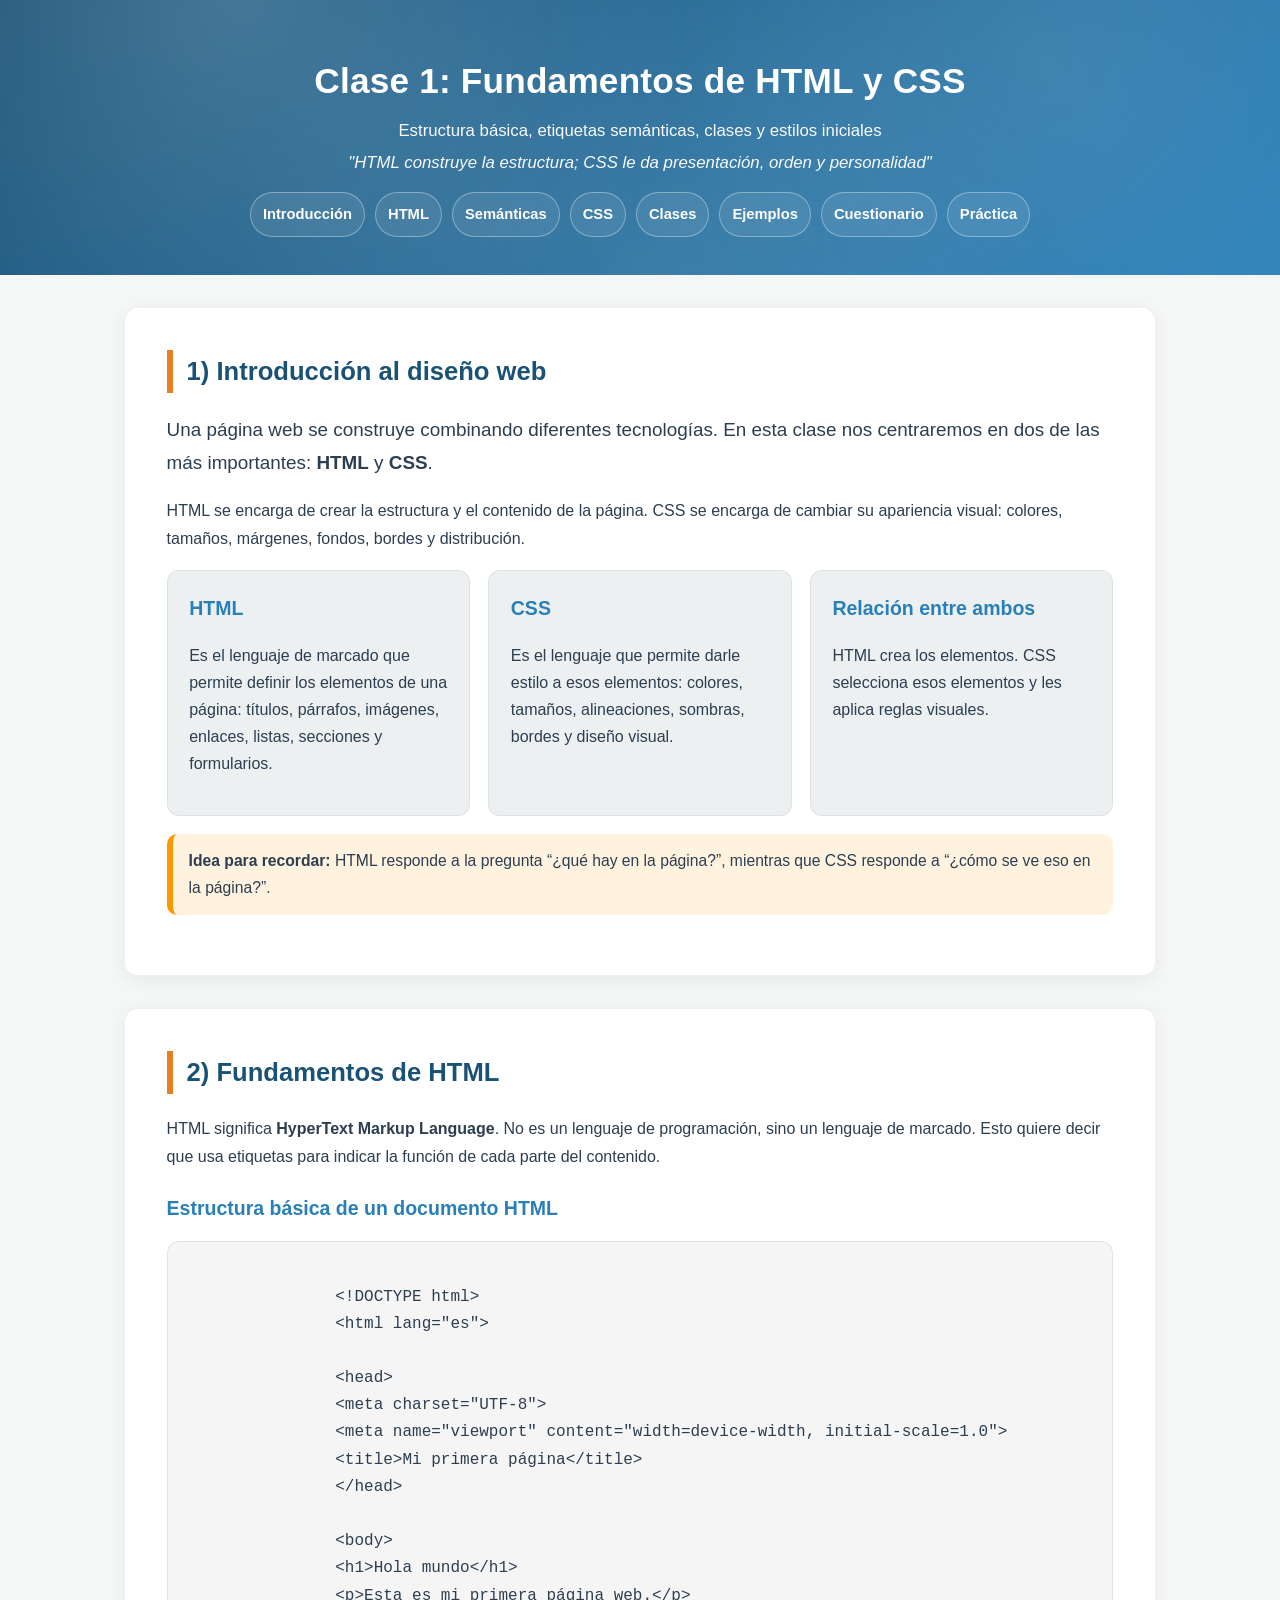
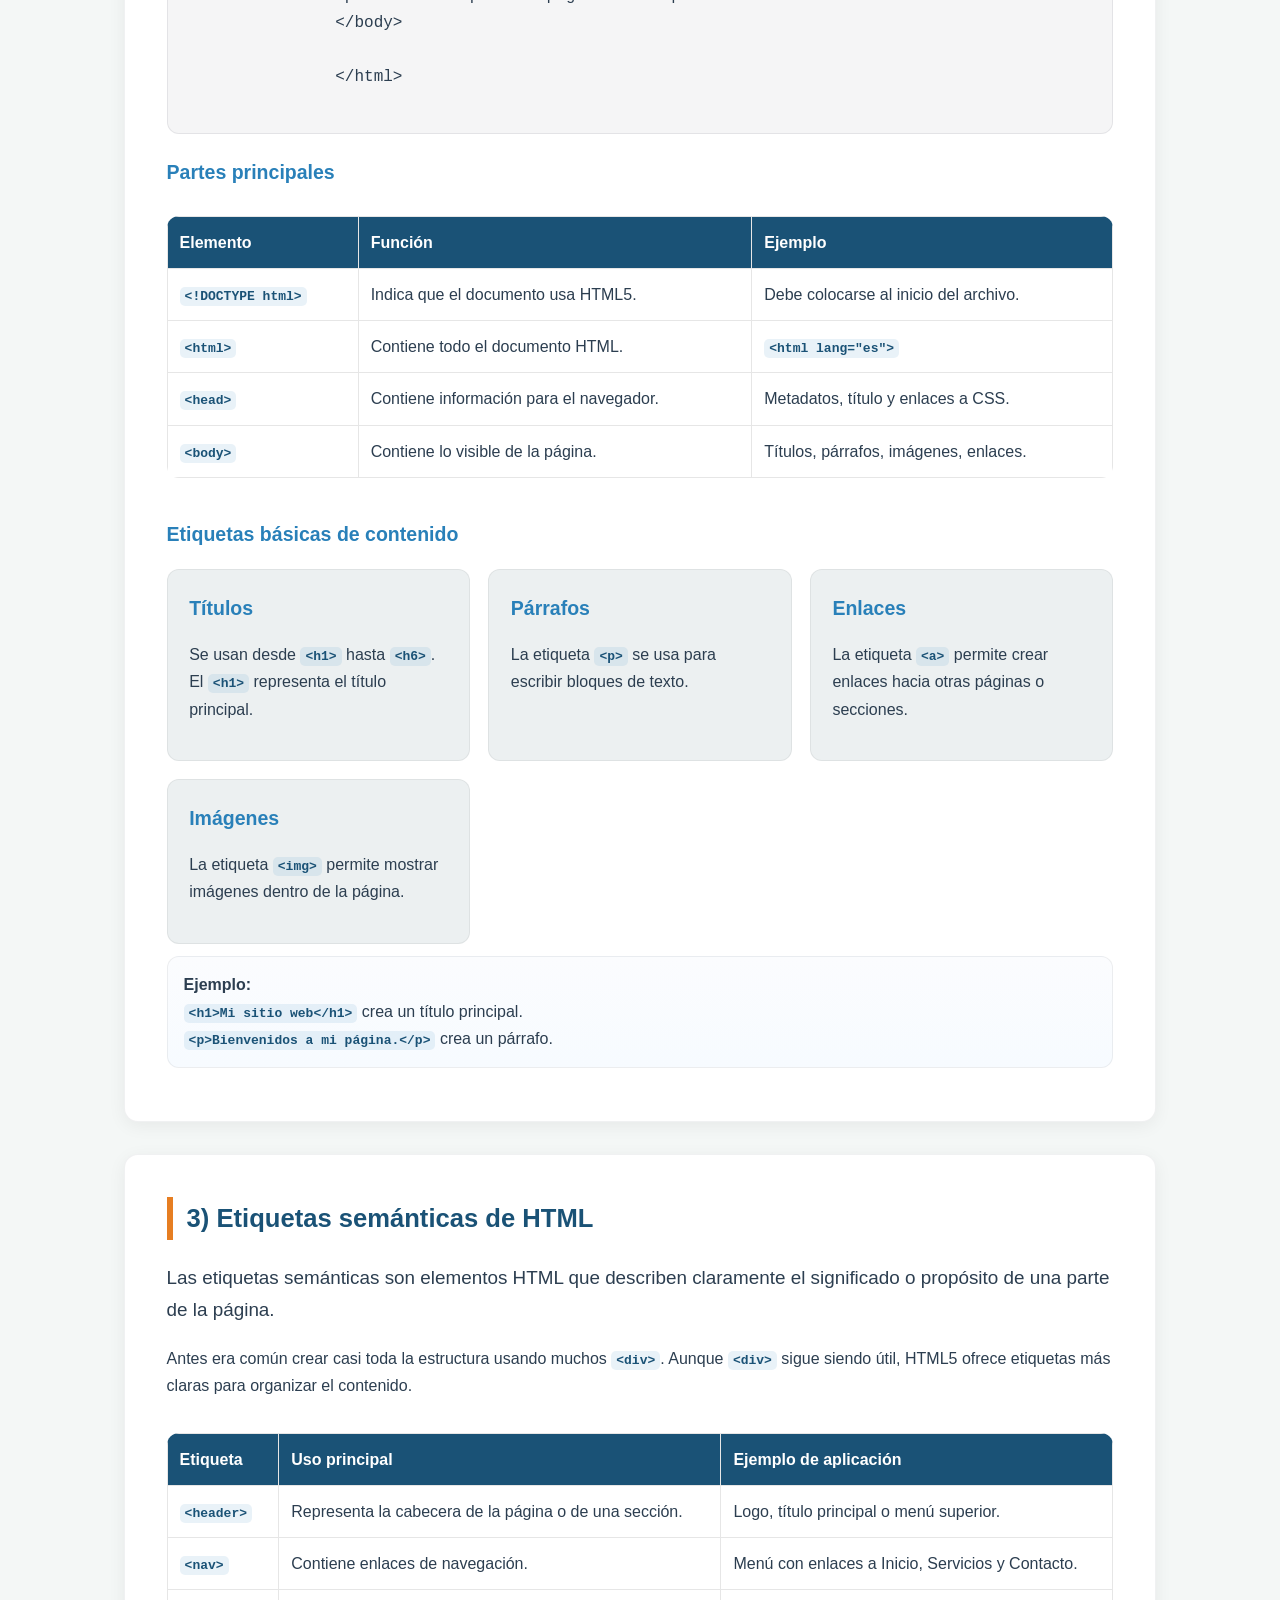
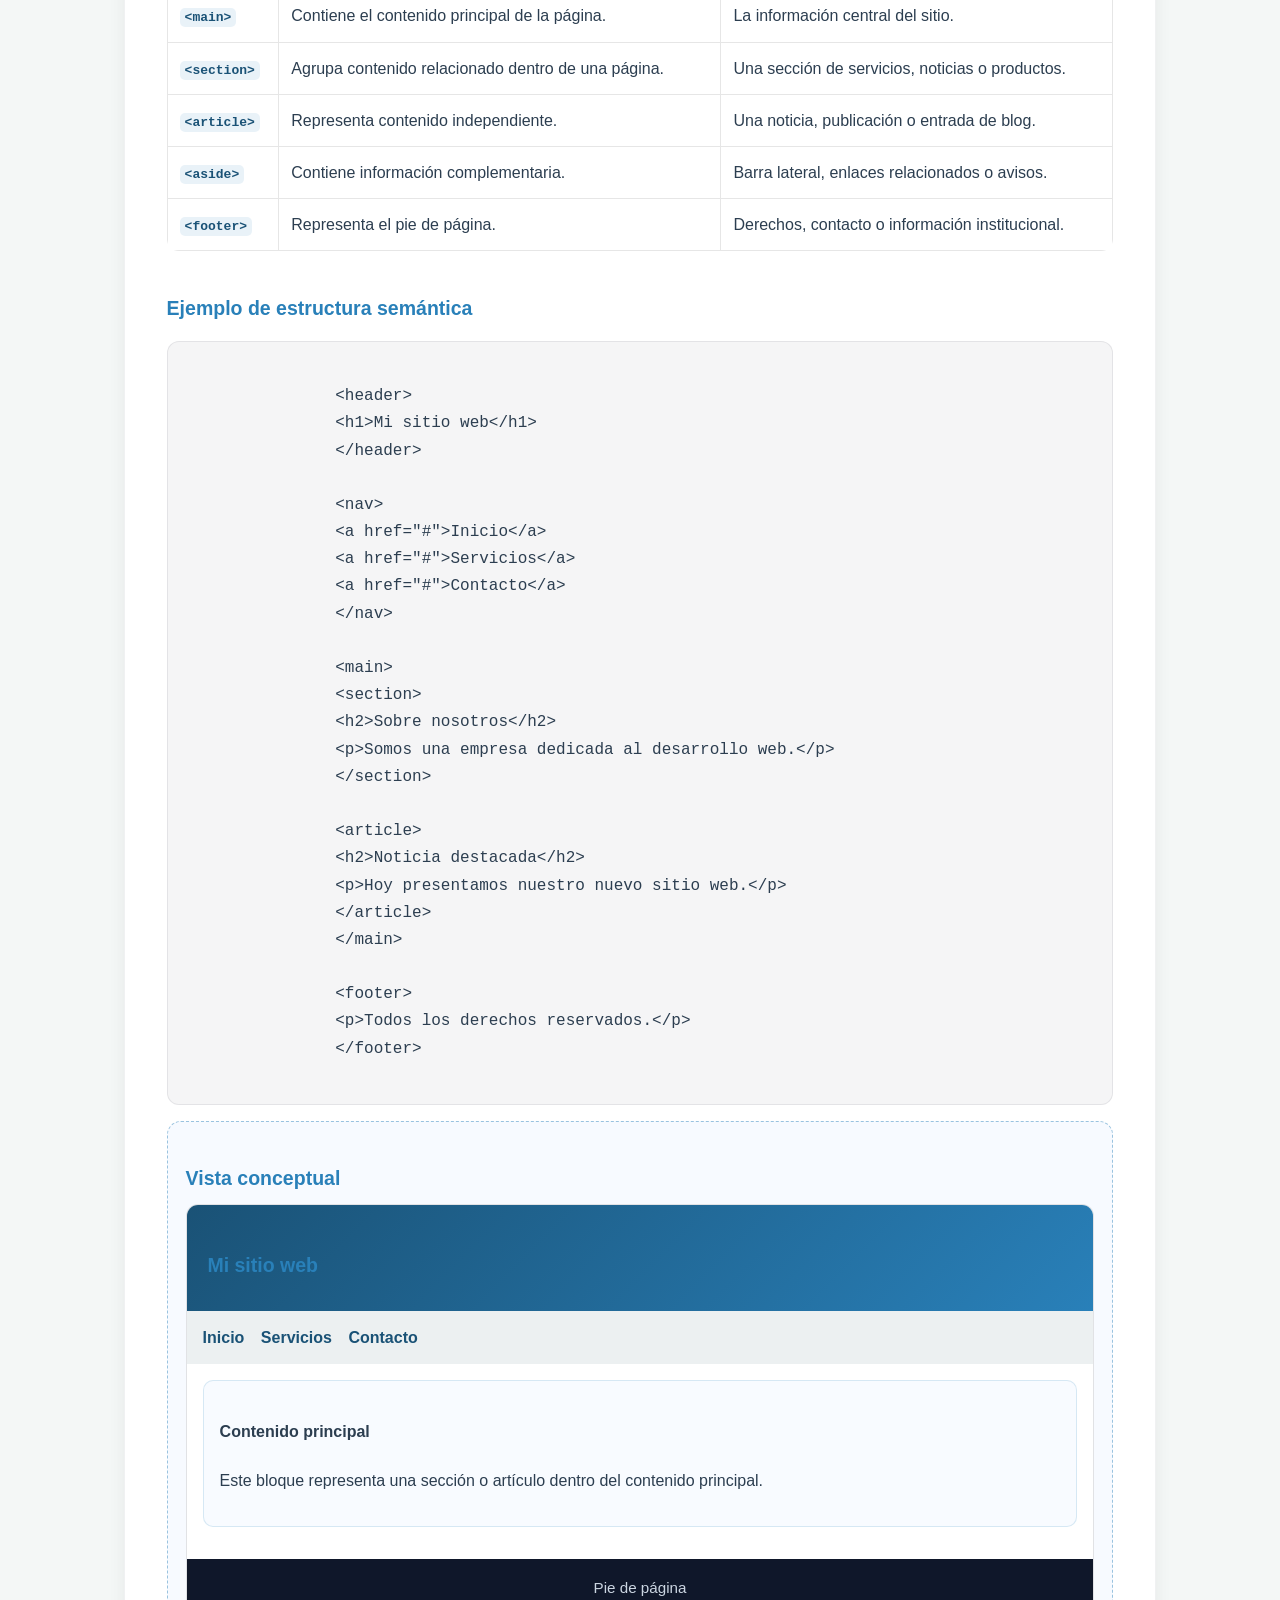
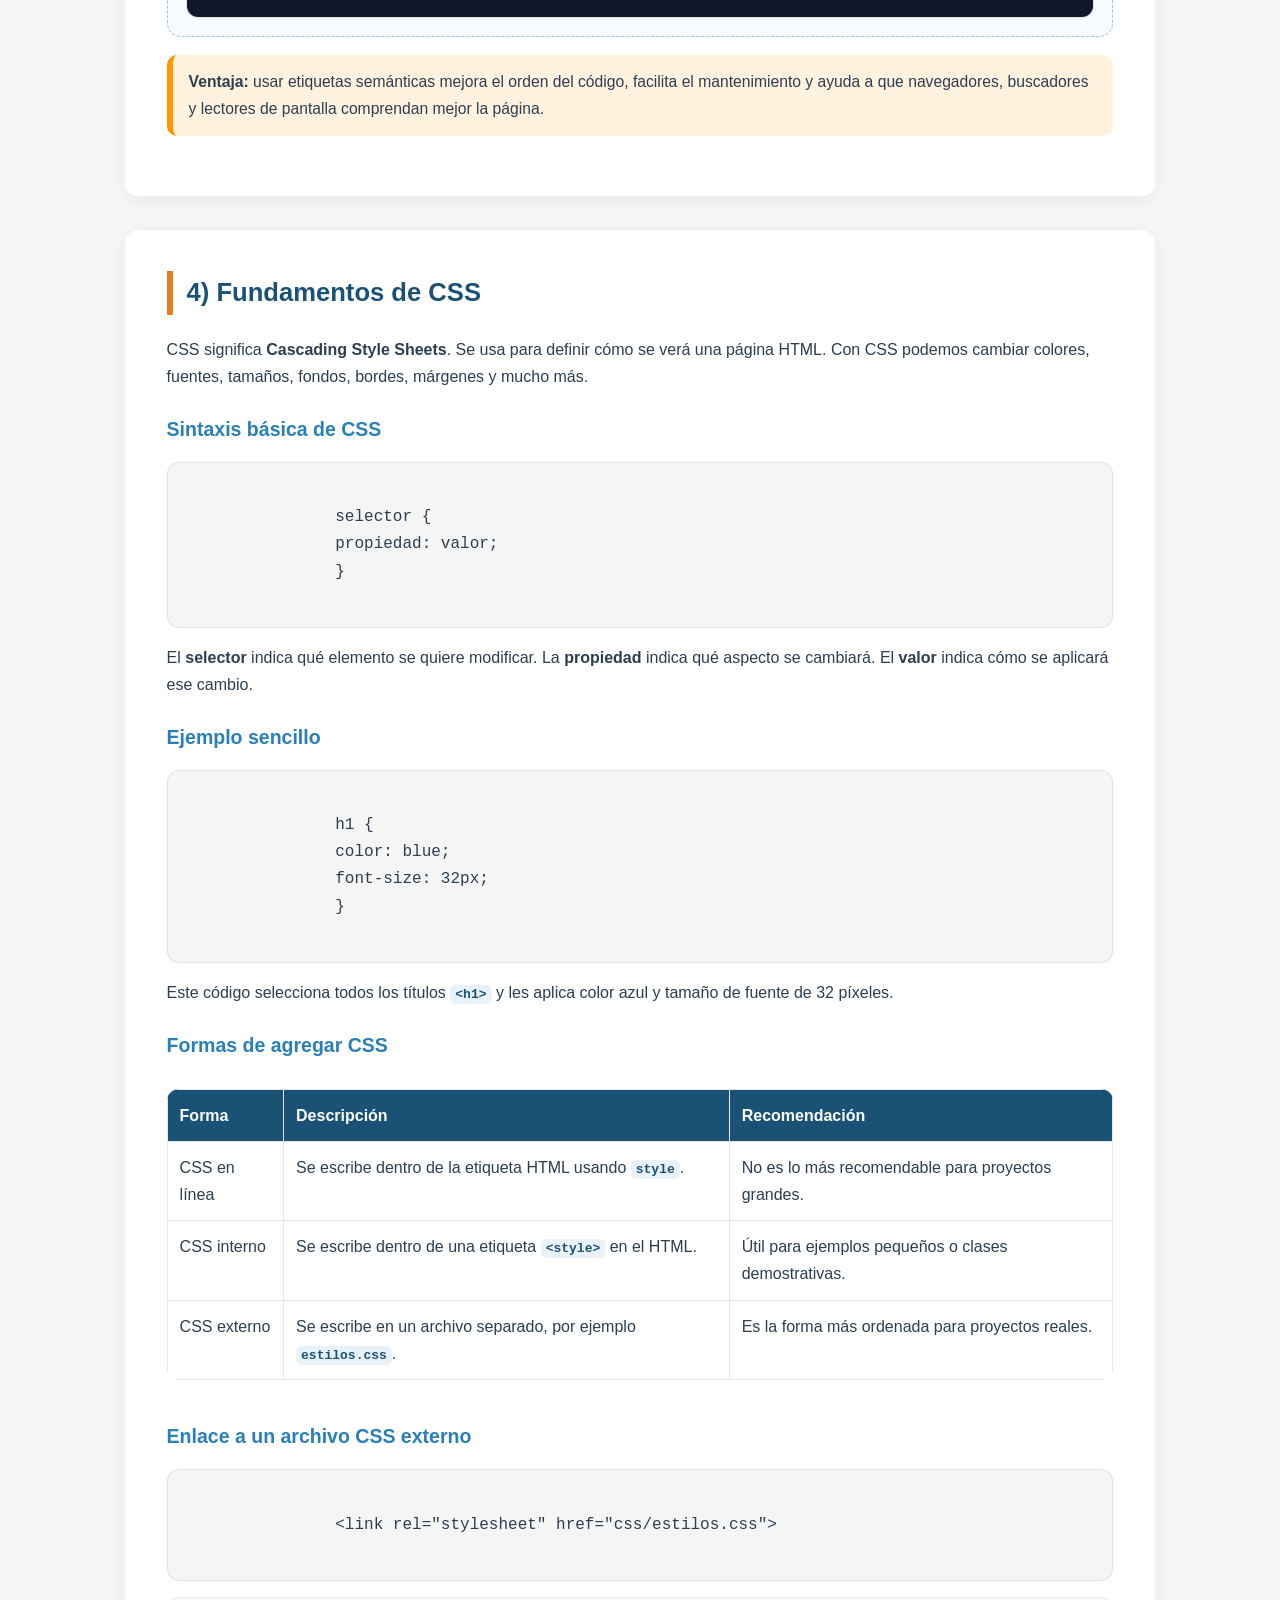
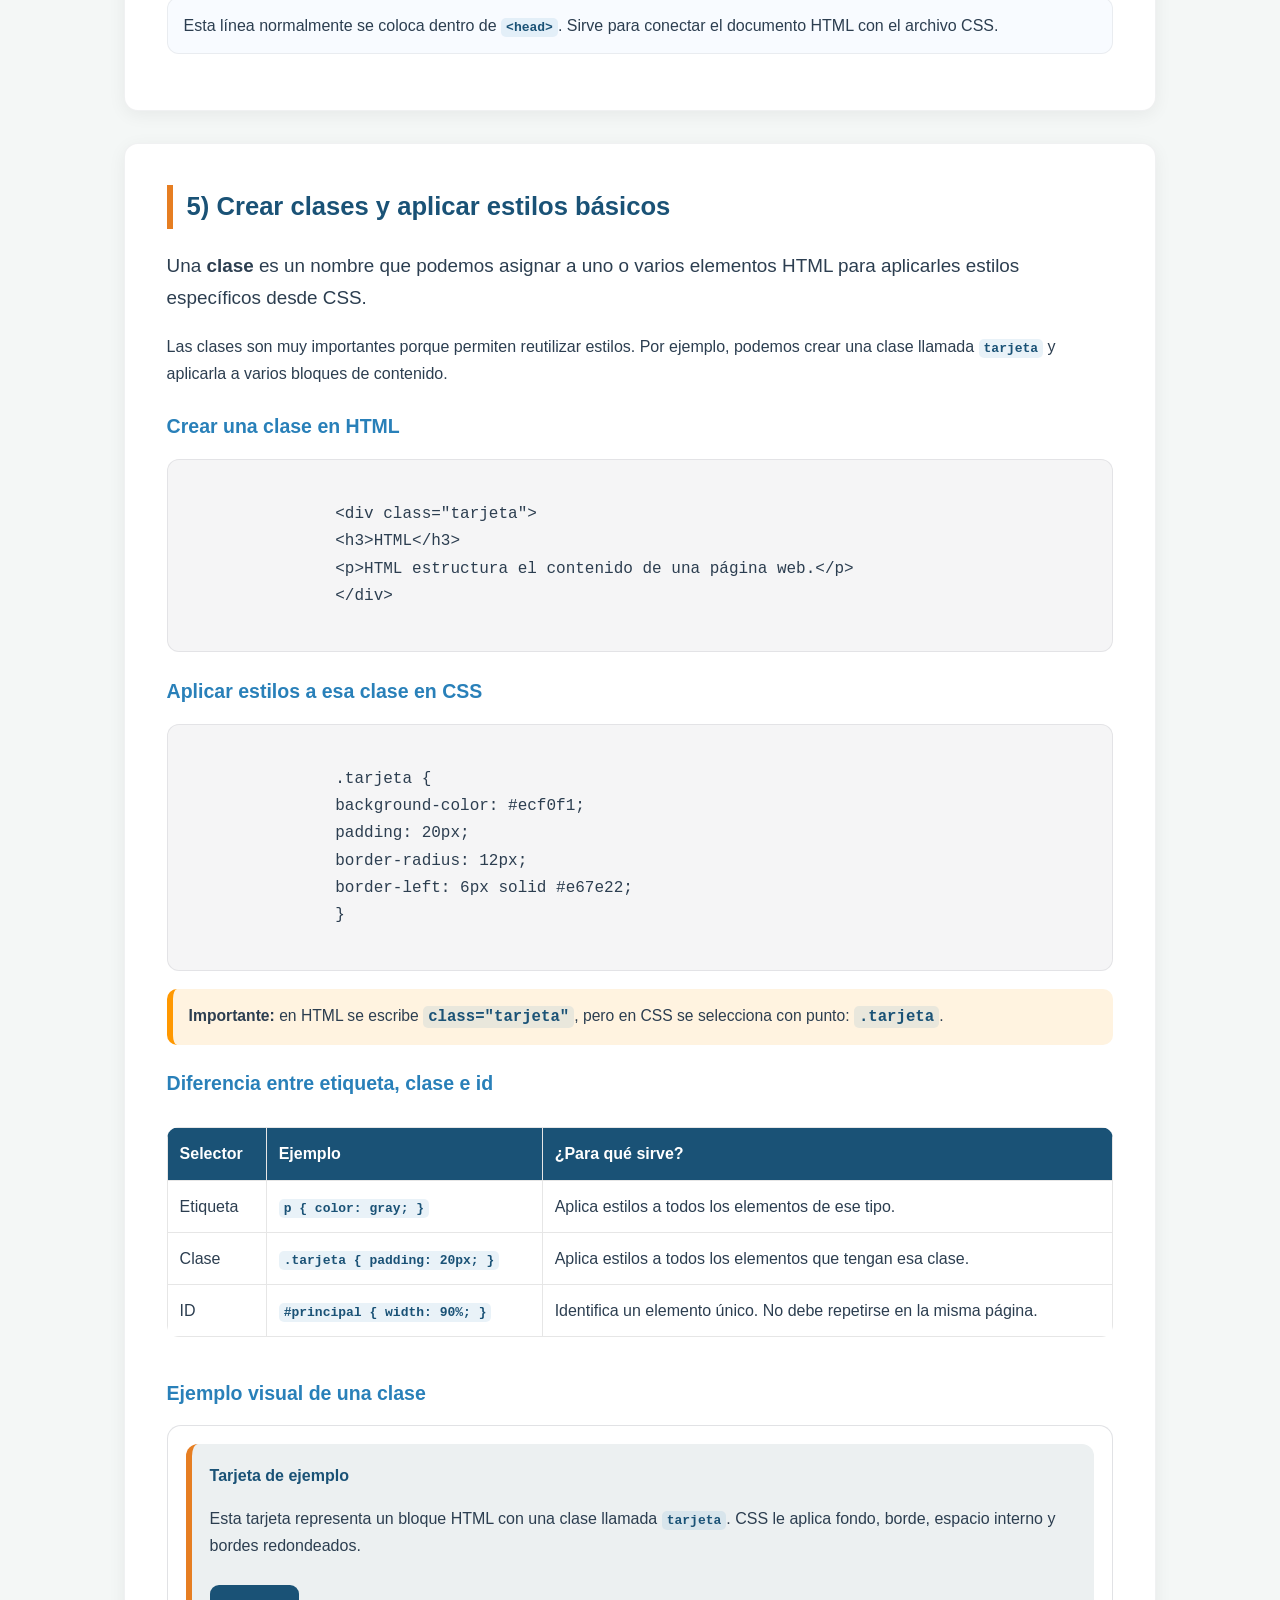
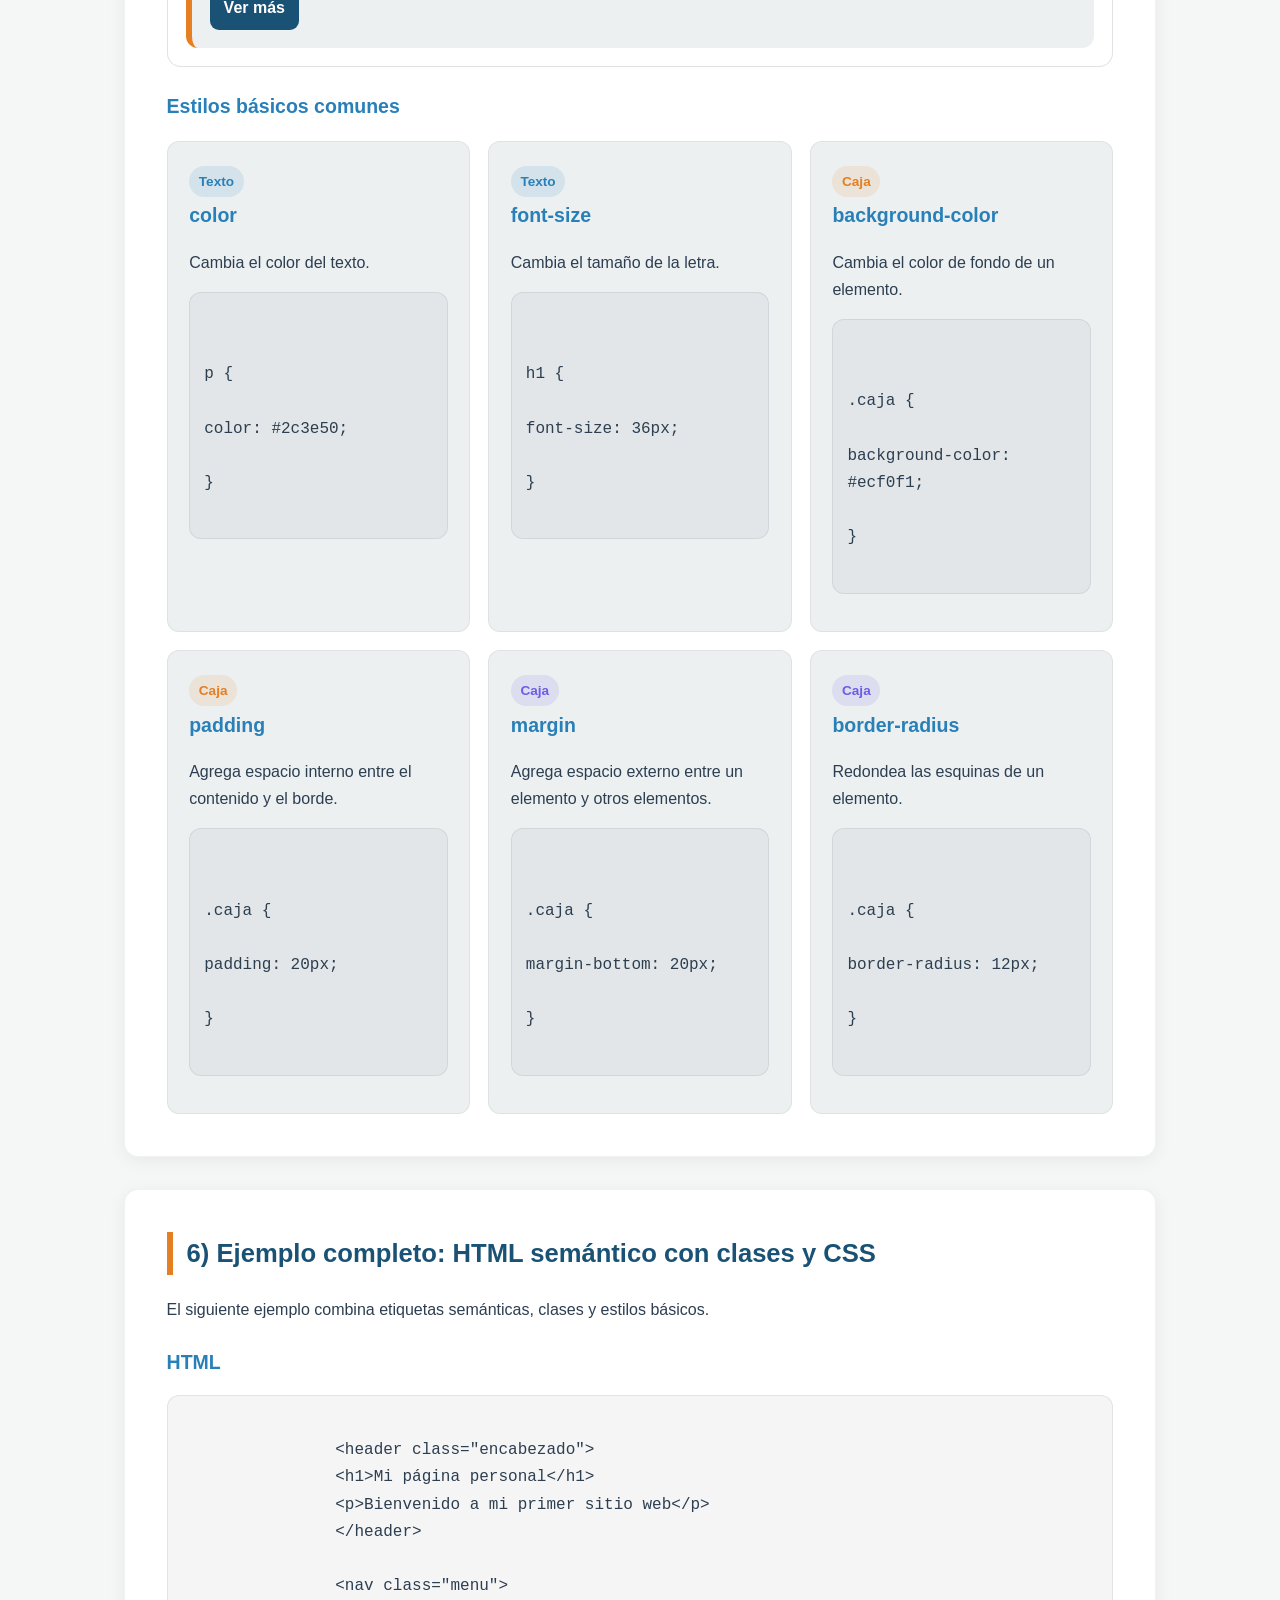
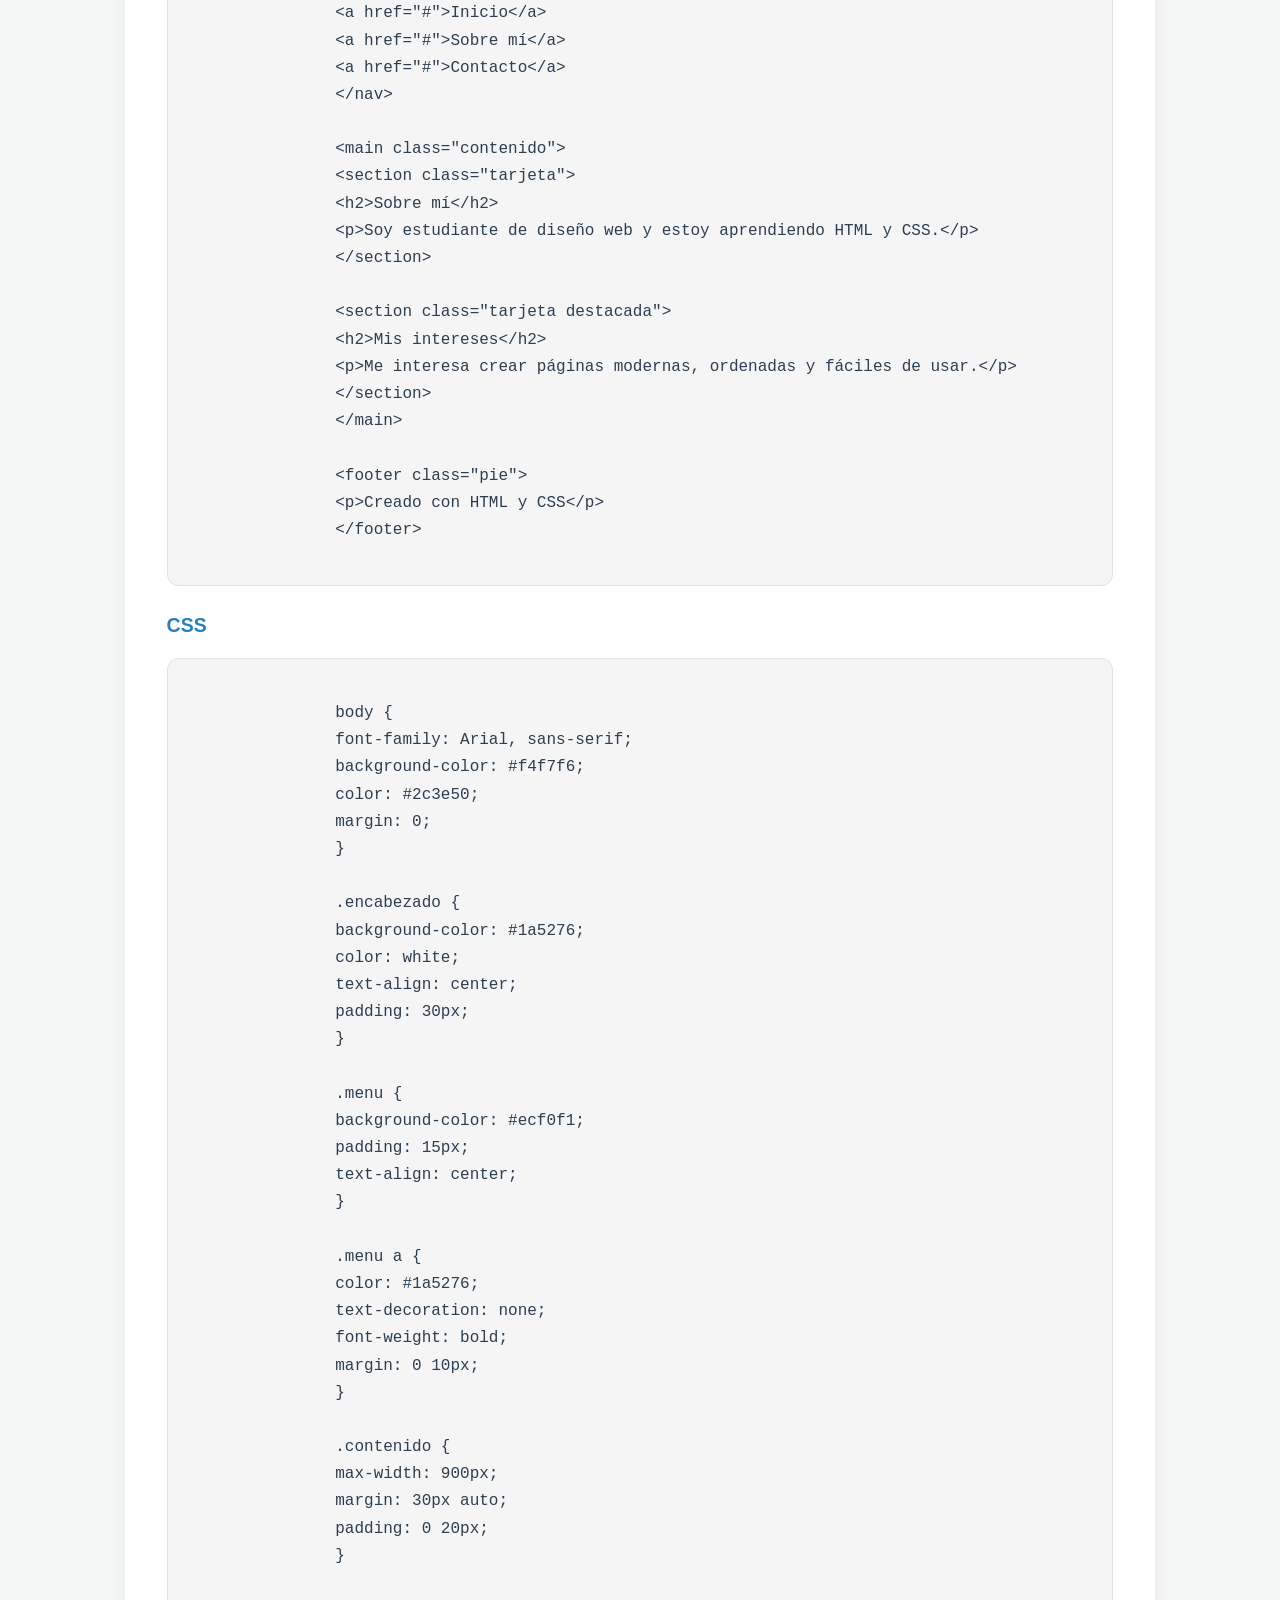
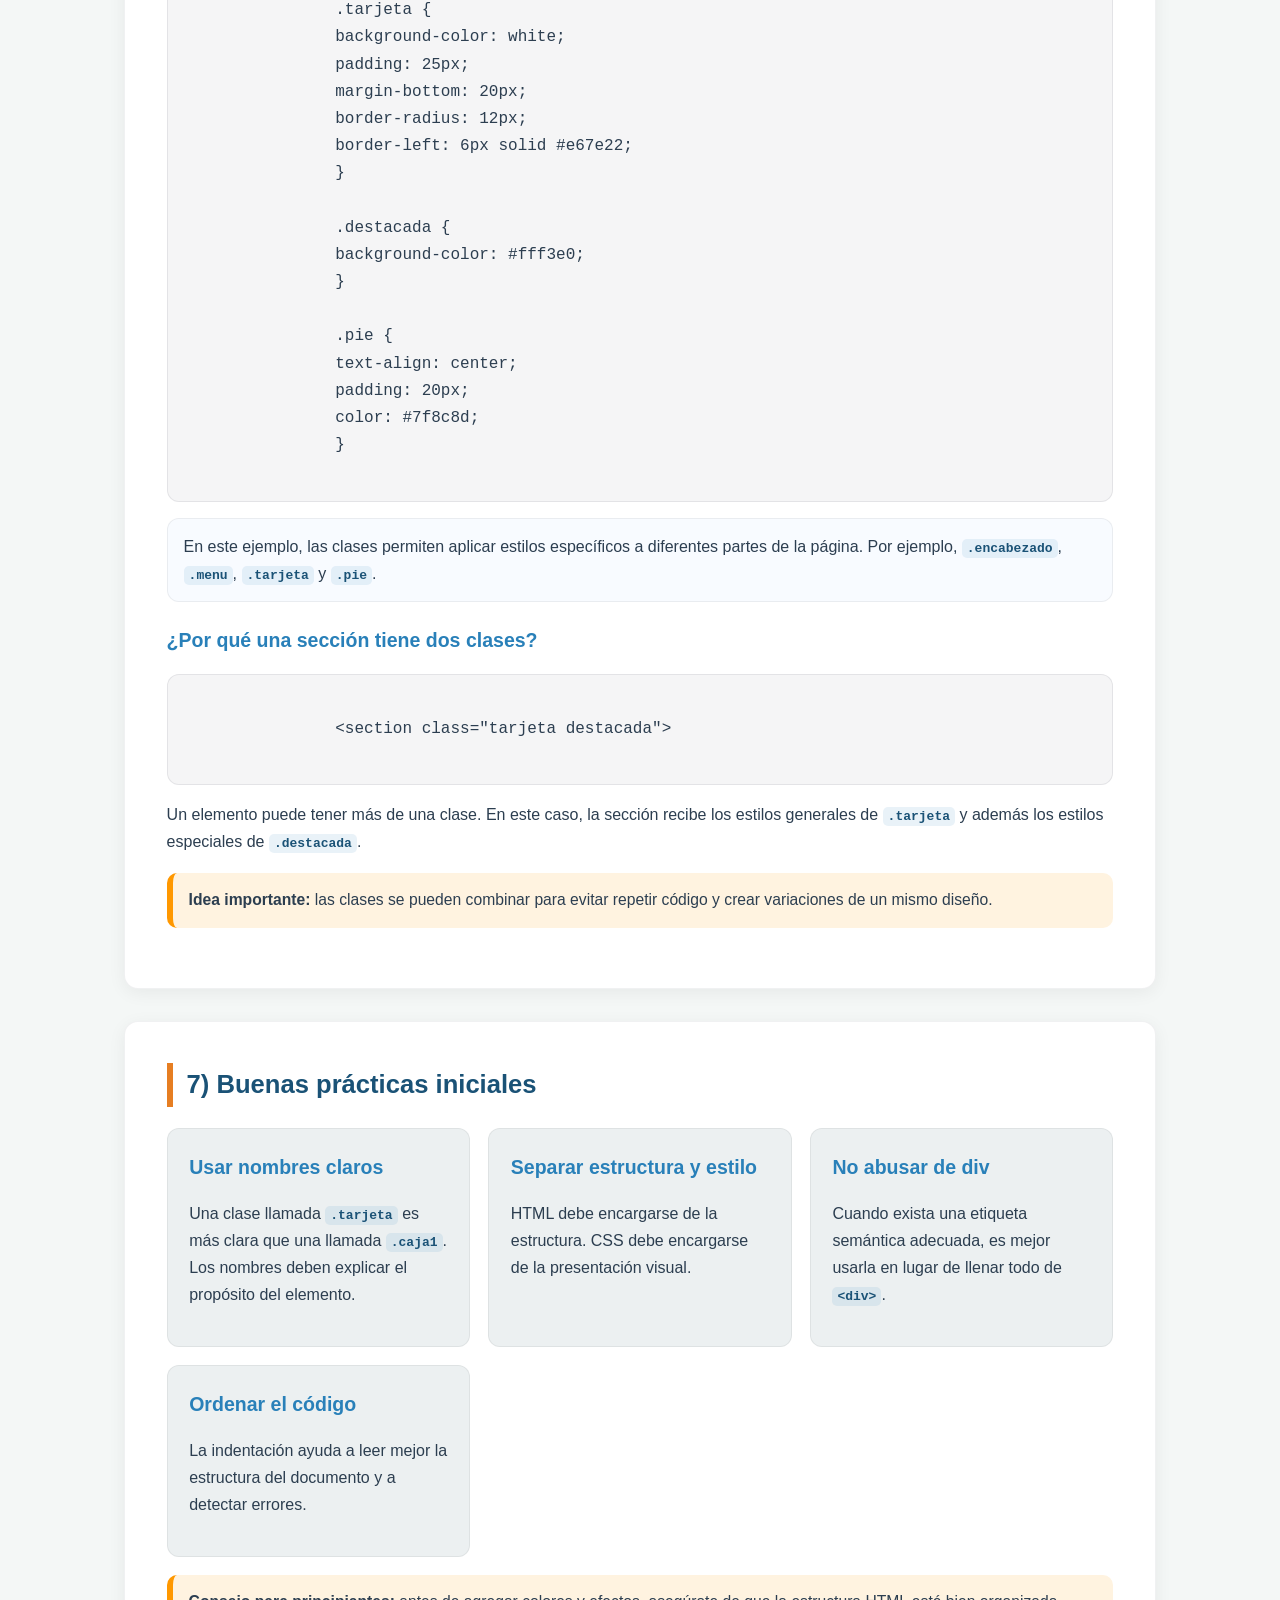
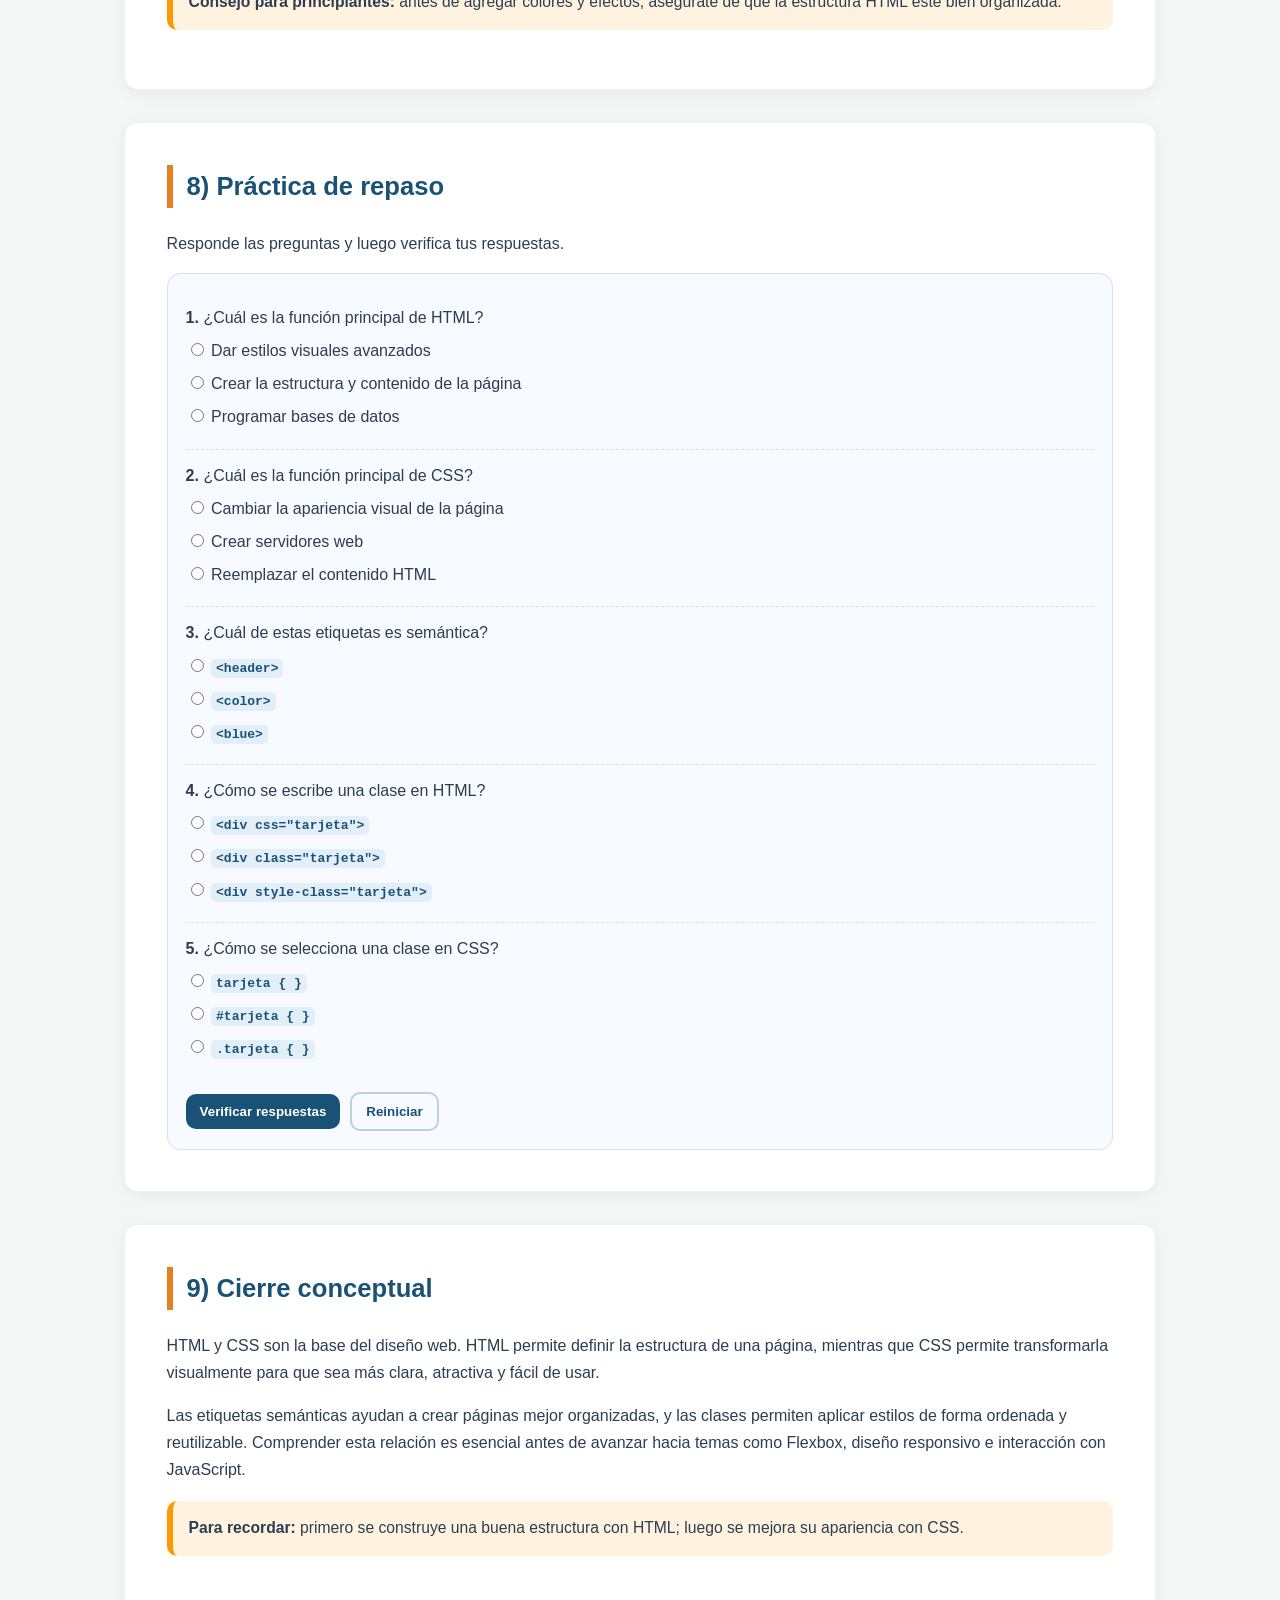
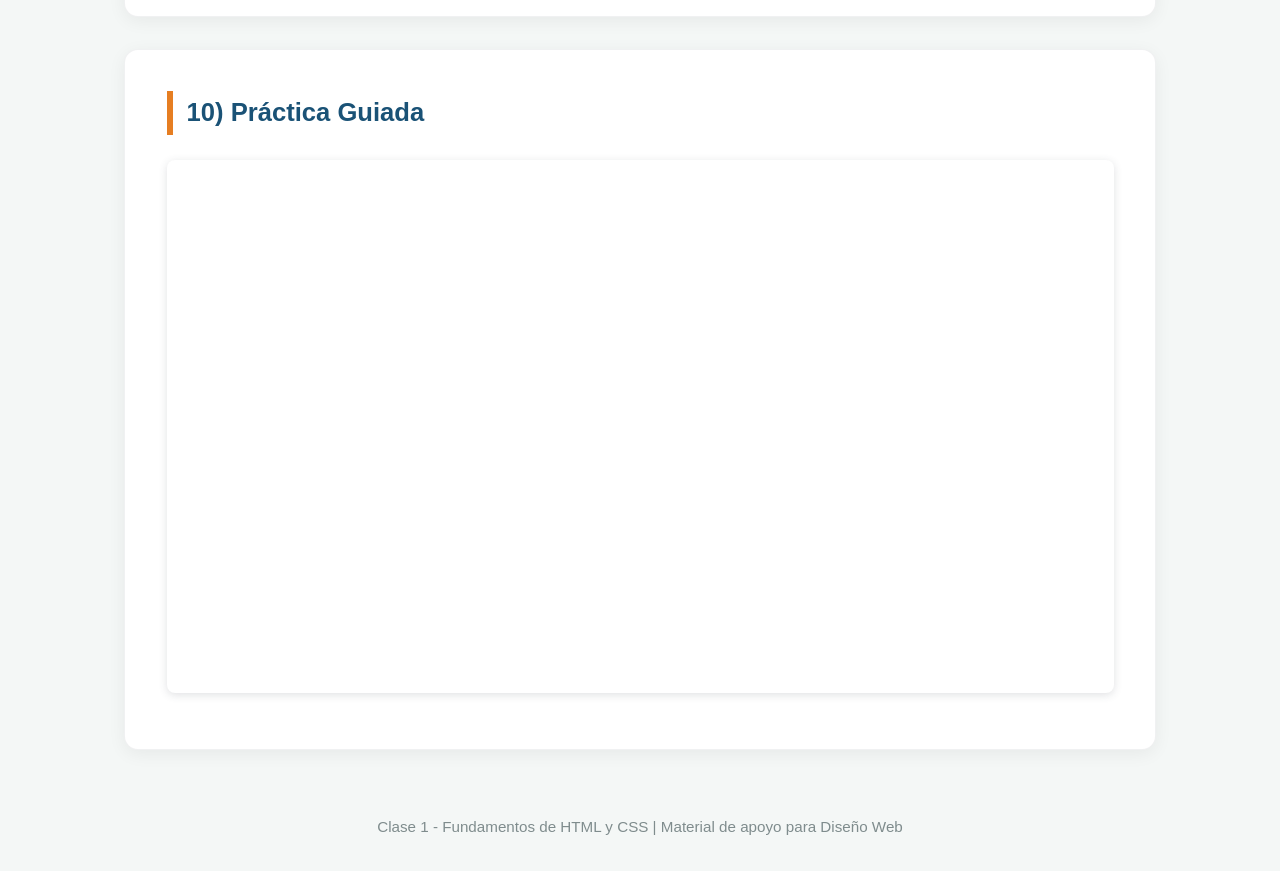
==== commit a0ff2e3d: "Fixed characters" ====
--- a/clase1.html
+++ b/clase1.html
@@ -4,7 +4,7 @@
 <head>
     <meta charset="UTF-8" />
     <meta name="viewport" content="width=device-width, initial-scale=1.0" />
-    <title>DiseÃ±o Web - Clase 1 - Fundamentos de HTML y CSS</title>
+    <title>Diseño Web - Clase 1 - Fundamentos de HTML y CSS</title>
 
     <link rel="icon" href="img/internet.png" type="image/png">
     <link rel="stylesheet" href="css/styles.css">
@@ -15,34 +15,34 @@
 
     <header>
         <h1>Clase 1: Fundamentos de HTML y CSS</h1>
-        <p class="subtitle">Estructura bÃ¡sica, etiquetas semÃ¡nticas, clases y estilos iniciales</p>
-        <p class="subtitle"><em>"HTML construye la estructura; CSS le da presentaciÃ³n, orden y personalidad"</em></p>
+        <p class="subtitle">Estructura básica, etiquetas semánticas, clases y estilos iniciales</p>
+        <p class="subtitle"><em>"HTML construye la estructura; CSS le da presentación, orden y personalidad"</em></p>
 
         <div class="anchorbar">
-            <a href="#introduccion">IntroducciÃ³n</a>
+            <a href="#introduccion">Introducción</a>
             <a href="#html">HTML</a>
-            <a href="#semanticas">SemÃ¡nticas</a>
+            <a href="#semanticas">Semánticas</a>
             <a href="#css">CSS</a>
             <a href="#clases">Clases</a>
             <a href="#ejemplos">Ejemplos</a>
             <a href="#practica">Cuestionario</a>
-            <a href="#practicaGuiada">PrÃ¡ctica</a>
+            <a href="#practicaGuiada">Práctica</a>
         </div>
     </header>
 
     <div class="container">
 
         <section id="introduccion">
-            <h2>1) IntroducciÃ³n al diseÃ±o web</h2>
+            <h2>1) Introducción al diseño web</h2>
 
             <p class="big">
-                Una pÃ¡gina web se construye combinando diferentes tecnologÃ­as. En esta clase nos centraremos en dos de
-                las mÃ¡s importantes: <strong>HTML</strong> y <strong>CSS</strong>.
-            </p>
-
-            <p>
-                HTML se encarga de crear la estructura y el contenido de la pÃ¡gina. CSS se encarga de cambiar su
-                apariencia visual: colores, tamaÃ±os, mÃ¡rgenes, fondos, bordes y distribuciÃ³n.
+                Una página web se construye combinando diferentes tecnologías. En esta clase nos centraremos en dos de
+                las más importantes: <strong>HTML</strong> y <strong>CSS</strong>.
+            </p>
+
+            <p>
+                HTML se encarga de crear la estructura y el contenido de la página. CSS se encarga de cambiar su
+                apariencia visual: colores, tamaños, márgenes, fondos, bordes y distribución.
             </p>
 
             <div class="concept-grid">
@@ -50,8 +50,8 @@
                     <div class="hoverline"></div>
                     <h3>HTML</h3>
                     <p>
-                        Es el lenguaje de marcado que permite definir los elementos de una pÃ¡gina:
-                        tÃ­tulos, pÃ¡rrafos, imÃ¡genes, enlaces, listas, secciones y formularios.
+                        Es el lenguaje de marcado que permite definir los elementos de una página:
+                        títulos, párrafos, imágenes, enlaces, listas, secciones y formularios.
                     </p>
                 </div>
 
@@ -60,13 +60,13 @@
                     <h3>CSS</h3>
                     <p>
                         Es el lenguaje que permite darle estilo a esos elementos:
-                        colores, tamaÃ±os, alineaciones, sombras, bordes y diseÃ±o visual.
-                    </p>
-                </div>
-
-                <div class="card">
-                    <div class="hoverline"></div>
-                    <h3>RelaciÃ³n entre ambos</h3>
+                        colores, tamaños, alineaciones, sombras, bordes y diseño visual.
+                    </p>
+                </div>
+
+                <div class="card">
+                    <div class="hoverline"></div>
+                    <h3>Relación entre ambos</h3>
                     <p>
                         HTML crea los elementos. CSS selecciona esos elementos y les aplica reglas visuales.
                     </p>
@@ -74,8 +74,8 @@
             </div>
 
             <div class="extra-info">
-                <strong>Idea para recordar:</strong> HTML responde a la pregunta â€œÂ¿quÃ© hay en la pÃ¡gina?â€,
-                mientras que CSS responde a â€œÂ¿cÃ³mo se ve eso en la pÃ¡gina?â€.
+                <strong>Idea para recordar:</strong> HTML responde a la pregunta “¿qué hay en la página?”,
+                mientras que CSS responde a “¿cómo se ve eso en la página?”.
             </div>
         </section>
 
@@ -83,12 +83,12 @@
             <h2>2) Fundamentos de HTML</h2>
 
             <p>
-                HTML significa <strong>HyperText Markup Language</strong>. No es un lenguaje de programaciÃ³n, sino un
-                lenguaje de marcado. Esto quiere decir que usa etiquetas para indicar la funciÃ³n de cada parte del
+                HTML significa <strong>HyperText Markup Language</strong>. No es un lenguaje de programación, sino un
+                lenguaje de marcado. Esto quiere decir que usa etiquetas para indicar la función de cada parte del
                 contenido.
             </p>
 
-            <h3>Estructura bÃ¡sica de un documento HTML</h3>
+            <h3>Estructura básica de un documento HTML</h3>
 
             <div class="mono-block">
                 &lt;!DOCTYPE html&gt;
@@ -97,12 +97,12 @@
                 &lt;head&gt;
                 &lt;meta charset="UTF-8"&gt;
                 &lt;meta name="viewport" content="width=device-width, initial-scale=1.0"&gt;
-                &lt;title&gt;Mi primera pÃ¡gina&lt;/title&gt;
+                &lt;title&gt;Mi primera página&lt;/title&gt;
                 &lt;/head&gt;
 
                 &lt;body&gt;
                 &lt;h1&gt;Hola mundo&lt;/h1&gt;
-                &lt;p&gt;Esta es mi primera pÃ¡gina web.&lt;/p&gt;
+                &lt;p&gt;Esta es mi primera página web.&lt;/p&gt;
                 &lt;/body&gt;
 
                 &lt;/html&gt;
@@ -115,7 +115,7 @@
                     <thead>
                         <tr>
                             <th>Elemento</th>
-                            <th>FunciÃ³n</th>
+                            <th>Función</th>
                             <th>Ejemplo</th>
                         </tr>
                     </thead>
@@ -132,33 +132,33 @@
                         </tr>
                         <tr>
                             <td><code>&lt;head&gt;</code></td>
-                            <td>Contiene informaciÃ³n para el navegador.</td>
-                            <td>Metadatos, tÃ­tulo y enlaces a CSS.</td>
+                            <td>Contiene información para el navegador.</td>
+                            <td>Metadatos, título y enlaces a CSS.</td>
                         </tr>
                         <tr>
                             <td><code>&lt;body&gt;</code></td>
-                            <td>Contiene lo visible de la pÃ¡gina.</td>
-                            <td>TÃ­tulos, pÃ¡rrafos, imÃ¡genes, enlaces.</td>
+                            <td>Contiene lo visible de la página.</td>
+                            <td>Títulos, párrafos, imágenes, enlaces.</td>
                         </tr>
                     </tbody>
                 </table>
             </div>
 
-            <h3>Etiquetas bÃ¡sicas de contenido</h3>
+            <h3>Etiquetas básicas de contenido</h3>
 
             <div class="concept-grid">
                 <div class="card">
                     <div class="hoverline"></div>
-                    <h3>TÃ­tulos</h3>
+                    <h3>Títulos</h3>
                     <p>
                         Se usan desde <code>&lt;h1&gt;</code> hasta <code>&lt;h6&gt;</code>.
-                        El <code>&lt;h1&gt;</code> representa el tÃ­tulo principal.
-                    </p>
-                </div>
-
-                <div class="card">
-                    <div class="hoverline"></div>
-                    <h3>PÃ¡rrafos</h3>
+                        El <code>&lt;h1&gt;</code> representa el título principal.
+                    </p>
+                </div>
+
+                <div class="card">
+                    <div class="hoverline"></div>
+                    <h3>Párrafos</h3>
                     <p>
                         La etiqueta <code>&lt;p&gt;</code> se usa para escribir bloques de texto.
                     </p>
@@ -168,37 +168,37 @@
                     <div class="hoverline"></div>
                     <h3>Enlaces</h3>
                     <p>
-                        La etiqueta <code>&lt;a&gt;</code> permite crear enlaces hacia otras pÃ¡ginas o secciones.
-                    </p>
-                </div>
-
-                <div class="card">
-                    <div class="hoverline"></div>
-                    <h3>ImÃ¡genes</h3>
-                    <p>
-                        La etiqueta <code>&lt;img&gt;</code> permite mostrar imÃ¡genes dentro de la pÃ¡gina.
+                        La etiqueta <code>&lt;a&gt;</code> permite crear enlaces hacia otras páginas o secciones.
+                    </p>
+                </div>
+
+                <div class="card">
+                    <div class="hoverline"></div>
+                    <h3>Imágenes</h3>
+                    <p>
+                        La etiqueta <code>&lt;img&gt;</code> permite mostrar imágenes dentro de la página.
                     </p>
                 </div>
             </div>
 
             <div class="stepbox">
                 <strong>Ejemplo:</strong><br>
-                <code>&lt;h1&gt;Mi sitio web&lt;/h1&gt;</code> crea un tÃ­tulo principal.<br>
-                <code>&lt;p&gt;Bienvenidos a mi pÃ¡gina.&lt;/p&gt;</code> crea un pÃ¡rrafo.
+                <code>&lt;h1&gt;Mi sitio web&lt;/h1&gt;</code> crea un título principal.<br>
+                <code>&lt;p&gt;Bienvenidos a mi página.&lt;/p&gt;</code> crea un párrafo.
             </div>
         </section>
 
         <section id="semanticas">
-            <h2>3) Etiquetas semÃ¡nticas de HTML</h2>
+            <h2>3) Etiquetas semánticas de HTML</h2>
 
             <p class="big">
-                Las etiquetas semÃ¡nticas son elementos HTML que describen claramente el significado o propÃ³sito de una
-                parte de la pÃ¡gina.
-            </p>
-
-            <p>
-                Antes era comÃºn crear casi toda la estructura usando muchos <code>&lt;div&gt;</code>. Aunque
-                <code>&lt;div&gt;</code> sigue siendo Ãºtil, HTML5 ofrece etiquetas mÃ¡s claras para organizar el
+                Las etiquetas semánticas son elementos HTML que describen claramente el significado o propósito de una
+                parte de la página.
+            </p>
+
+            <p>
+                Antes era común crear casi toda la estructura usando muchos <code>&lt;div&gt;</code>. Aunque
+                <code>&lt;div&gt;</code> sigue siendo útil, HTML5 ofrece etiquetas más claras para organizar el
                 contenido.
             </p>
 
@@ -208,50 +208,50 @@
                         <tr>
                             <th>Etiqueta</th>
                             <th>Uso principal</th>
-                            <th>Ejemplo de aplicaciÃ³n</th>
+                            <th>Ejemplo de aplicación</th>
                         </tr>
                     </thead>
                     <tbody>
                         <tr>
                             <td><code>&lt;header&gt;</code></td>
-                            <td>Representa la cabecera de la pÃ¡gina o de una secciÃ³n.</td>
-                            <td>Logo, tÃ­tulo principal o menÃº superior.</td>
+                            <td>Representa la cabecera de la página o de una sección.</td>
+                            <td>Logo, título principal o menú superior.</td>
                         </tr>
                         <tr>
                             <td><code>&lt;nav&gt;</code></td>
-                            <td>Contiene enlaces de navegaciÃ³n.</td>
-                            <td>MenÃº con enlaces a Inicio, Servicios y Contacto.</td>
+                            <td>Contiene enlaces de navegación.</td>
+                            <td>Menú con enlaces a Inicio, Servicios y Contacto.</td>
                         </tr>
                         <tr>
                             <td><code>&lt;main&gt;</code></td>
-                            <td>Contiene el contenido principal de la pÃ¡gina.</td>
-                            <td>La informaciÃ³n central del sitio.</td>
+                            <td>Contiene el contenido principal de la página.</td>
+                            <td>La información central del sitio.</td>
                         </tr>
                         <tr>
                             <td><code>&lt;section&gt;</code></td>
-                            <td>Agrupa contenido relacionado dentro de una pÃ¡gina.</td>
-                            <td>Una secciÃ³n de servicios, noticias o productos.</td>
+                            <td>Agrupa contenido relacionado dentro de una página.</td>
+                            <td>Una sección de servicios, noticias o productos.</td>
                         </tr>
                         <tr>
                             <td><code>&lt;article&gt;</code></td>
                             <td>Representa contenido independiente.</td>
-                            <td>Una noticia, publicaciÃ³n o entrada de blog.</td>
+                            <td>Una noticia, publicación o entrada de blog.</td>
                         </tr>
                         <tr>
                             <td><code>&lt;aside&gt;</code></td>
-                            <td>Contiene informaciÃ³n complementaria.</td>
+                            <td>Contiene información complementaria.</td>
                             <td>Barra lateral, enlaces relacionados o avisos.</td>
                         </tr>
                         <tr>
                             <td><code>&lt;footer&gt;</code></td>
-                            <td>Representa el pie de pÃ¡gina.</td>
-                            <td>Derechos, contacto o informaciÃ³n institucional.</td>
+                            <td>Representa el pie de página.</td>
+                            <td>Derechos, contacto o información institucional.</td>
                         </tr>
                     </tbody>
                 </table>
             </div>
 
-            <h3>Ejemplo de estructura semÃ¡ntica</h3>
+            <h3>Ejemplo de estructura semántica</h3>
 
             <div class="mono-block">
                 &lt;header&gt;
@@ -298,20 +298,20 @@
                     <main>
                         <article>
                             <h4>Contenido principal</h4>
-                            <p>Este bloque representa una secciÃ³n o artÃ­culo dentro del contenido principal.</p>
+                            <p>Este bloque representa una sección o artículo dentro del contenido principal.</p>
                         </article>
                     </main>
 
                     <footer>
-                        Pie de pÃ¡gina
+                        Pie de página
                     </footer>
                 </div>
             </div>
 
             <div class="extra-info">
-                <strong>Ventaja:</strong> usar etiquetas semÃ¡nticas mejora el orden del cÃ³digo, facilita el
+                <strong>Ventaja:</strong> usar etiquetas semánticas mejora el orden del código, facilita el
                 mantenimiento
-                y ayuda a que navegadores, buscadores y lectores de pantalla comprendan mejor la pÃ¡gina.
+                y ayuda a que navegadores, buscadores y lectores de pantalla comprendan mejor la página.
             </div>
         </section>
 
@@ -319,11 +319,11 @@
             <h2>4) Fundamentos de CSS</h2>
 
             <p>
-                CSS significa <strong>Cascading Style Sheets</strong>. Se usa para definir cÃ³mo se verÃ¡ una pÃ¡gina HTML.
-                Con CSS podemos cambiar colores, fuentes, tamaÃ±os, fondos, bordes, mÃ¡rgenes y mucho mÃ¡s.
-            </p>
-
-            <h3>Sintaxis bÃ¡sica de CSS</h3>
+                CSS significa <strong>Cascading Style Sheets</strong>. Se usa para definir cómo se verá una página HTML.
+                Con CSS podemos cambiar colores, fuentes, tamaños, fondos, bordes, márgenes y mucho más.
+            </p>
+
+            <h3>Sintaxis básica de CSS</h3>
 
             <div class="mono-block">
                 selector {
@@ -332,9 +332,9 @@
             </div>
 
             <p>
-                El <strong>selector</strong> indica quÃ© elemento se quiere modificar.
-                La <strong>propiedad</strong> indica quÃ© aspecto se cambiarÃ¡.
-                El <strong>valor</strong> indica cÃ³mo se aplicarÃ¡ ese cambio.
+                El <strong>selector</strong> indica qué elemento se quiere modificar.
+                La <strong>propiedad</strong> indica qué aspecto se cambiará.
+                El <strong>valor</strong> indica cómo se aplicará ese cambio.
             </p>
 
             <h3>Ejemplo sencillo</h3>
@@ -347,8 +347,8 @@
             </div>
 
             <p>
-                Este cÃ³digo selecciona todos los tÃ­tulos <code>&lt;h1&gt;</code> y les aplica color azul y tamaÃ±o de
-                fuente de 32 pÃ­xeles.
+                Este código selecciona todos los títulos <code>&lt;h1&gt;</code> y les aplica color azul y tamaño de
+                fuente de 32 píxeles.
             </p>
 
             <h3>Formas de agregar CSS</h3>
@@ -358,25 +358,25 @@
                     <thead>
                         <tr>
                             <th>Forma</th>
-                            <th>DescripciÃ³n</th>
-                            <th>RecomendaciÃ³n</th>
+                            <th>Descripción</th>
+                            <th>Recomendación</th>
                         </tr>
                     </thead>
                     <tbody>
                         <tr>
-                            <td>CSS en lÃ­nea</td>
+                            <td>CSS en línea</td>
                             <td>Se escribe dentro de la etiqueta HTML usando <code>style</code>.</td>
-                            <td>No es lo mÃ¡s recomendable para proyectos grandes.</td>
+                            <td>No es lo más recomendable para proyectos grandes.</td>
                         </tr>
                         <tr>
                             <td>CSS interno</td>
                             <td>Se escribe dentro de una etiqueta <code>&lt;style&gt;</code> en el HTML.</td>
-                            <td>Ãštil para ejemplos pequeÃ±os o clases demostrativas.</td>
+                            <td>Útil para ejemplos pequeños o clases demostrativas.</td>
                         </tr>
                         <tr>
                             <td>CSS externo</td>
                             <td>Se escribe en un archivo separado, por ejemplo <code>estilos.css</code>.</td>
-                            <td>Es la forma mÃ¡s ordenada para proyectos reales.</td>
+                            <td>Es la forma más ordenada para proyectos reales.</td>
                         </tr>
                     </tbody>
                 </table>
@@ -389,18 +389,18 @@
             </div>
 
             <div class="callout">
-                Esta lÃ­nea normalmente se coloca dentro de <code>&lt;head&gt;</code>. Sirve para conectar el documento
+                Esta línea normalmente se coloca dentro de <code>&lt;head&gt;</code>. Sirve para conectar el documento
                 HTML con el archivo CSS.
             </div>
         </section>
 
         <section id="clases">
-            <h2>5) Crear clases y aplicar estilos bÃ¡sicos</h2>
+            <h2>5) Crear clases y aplicar estilos básicos</h2>
 
             <p class="big">
                 Una <strong>clase</strong> es un nombre que podemos asignar a uno o varios elementos HTML para
                 aplicarles
-                estilos especÃ­ficos desde CSS.
+                estilos específicos desde CSS.
             </p>
 
             <p>
@@ -413,7 +413,7 @@
             <div class="mono-block">
                 &lt;div class="tarjeta"&gt;
                 &lt;h3&gt;HTML&lt;/h3&gt;
-                &lt;p&gt;HTML estructura el contenido de una pÃ¡gina web.&lt;/p&gt;
+                &lt;p&gt;HTML estructura el contenido de una página web.&lt;/p&gt;
                 &lt;/div&gt;
             </div>
 
@@ -441,7 +441,7 @@
                         <tr>
                             <th>Selector</th>
                             <th>Ejemplo</th>
-                            <th>Â¿Para quÃ© sirve?</th>
+                            <th>¿Para qué sirve?</th>
                         </tr>
                     </thead>
                     <tbody>
@@ -458,7 +458,7 @@
                         <tr>
                             <td>ID</td>
                             <td><code>#principal { width: 90%; }</code></td>
-                            <td>Identifica un elemento Ãºnico. No debe repetirse en la misma pÃ¡gina.</td>
+                            <td>Identifica un elemento único. No debe repetirse en la misma página.</td>
                         </tr>
                     </tbody>
                 </table>
@@ -473,11 +473,11 @@
                         Esta tarjeta representa un bloque HTML con una clase llamada <code>tarjeta</code>.
                         CSS le aplica fondo, borde, espacio interno y bordes redondeados.
                     </p>
-                    <a href="#" class="boton-demo">Ver mÃ¡s</a>
-                </div>
-            </div>
-
-            <h3>Estilos bÃ¡sicos comunes</h3>
+                    <a href="#" class="boton-demo">Ver más</a>
+                </div>
+            </div>
+
+            <h3>Estilos básicos comunes</h3>
 
             <div class="concept-grid">
                 <div class="card">
@@ -496,7 +496,7 @@
                     <div class="hoverline"></div>
                     <span class="pill">Texto</span>
                     <h3>font-size</h3>
-                    <p>Cambia el tamaÃ±o de la letra.</p>
+                    <p>Cambia el tamaño de la letra.</p>
                     <div class="mono-block">
                         h1 {
                         font-size: 36px;
@@ -555,35 +555,35 @@
         </section>
 
         <section id="ejemplos">
-            <h2>6) Ejemplo completo: HTML semÃ¡ntico con clases y CSS</h2>
-
-            <p>
-                El siguiente ejemplo combina etiquetas semÃ¡nticas, clases y estilos bÃ¡sicos.
+            <h2>6) Ejemplo completo: HTML semántico con clases y CSS</h2>
+
+            <p>
+                El siguiente ejemplo combina etiquetas semánticas, clases y estilos básicos.
             </p>
 
             <h3>HTML</h3>
 
             <div class="mono-block">
                 &lt;header class="encabezado"&gt;
-                &lt;h1&gt;Mi pÃ¡gina personal&lt;/h1&gt;
+                &lt;h1&gt;Mi página personal&lt;/h1&gt;
                 &lt;p&gt;Bienvenido a mi primer sitio web&lt;/p&gt;
                 &lt;/header&gt;
 
                 &lt;nav class="menu"&gt;
                 &lt;a href="#"&gt;Inicio&lt;/a&gt;
-                &lt;a href="#"&gt;Sobre mÃ­&lt;/a&gt;
+                &lt;a href="#"&gt;Sobre mí&lt;/a&gt;
                 &lt;a href="#"&gt;Contacto&lt;/a&gt;
                 &lt;/nav&gt;
 
                 &lt;main class="contenido"&gt;
                 &lt;section class="tarjeta"&gt;
-                &lt;h2&gt;Sobre mÃ­&lt;/h2&gt;
-                &lt;p&gt;Soy estudiante de diseÃ±o web y estoy aprendiendo HTML y CSS.&lt;/p&gt;
+                &lt;h2&gt;Sobre mí&lt;/h2&gt;
+                &lt;p&gt;Soy estudiante de diseño web y estoy aprendiendo HTML y CSS.&lt;/p&gt;
                 &lt;/section&gt;
 
                 &lt;section class="tarjeta destacada"&gt;
                 &lt;h2&gt;Mis intereses&lt;/h2&gt;
-                &lt;p&gt;Me interesa crear pÃ¡ginas modernas, ordenadas y fÃ¡ciles de usar.&lt;/p&gt;
+                &lt;p&gt;Me interesa crear páginas modernas, ordenadas y fáciles de usar.&lt;/p&gt;
                 &lt;/section&gt;
                 &lt;/main&gt;
 
@@ -648,38 +648,38 @@
             </div>
 
             <div class="callout">
-                En este ejemplo, las clases permiten aplicar estilos especÃ­ficos a diferentes partes de la pÃ¡gina.
+                En este ejemplo, las clases permiten aplicar estilos específicos a diferentes partes de la página.
                 Por ejemplo, <code>.encabezado</code>, <code>.menu</code>, <code>.tarjeta</code> y
                 <code>.pie</code>.
             </div>
 
-            <h3>Â¿Por quÃ© una secciÃ³n tiene dos clases?</h3>
+            <h3>¿Por qué una sección tiene dos clases?</h3>
 
             <div class="mono-block">
                 &lt;section class="tarjeta destacada"&gt;
             </div>
 
             <p>
-                Un elemento puede tener mÃ¡s de una clase. En este caso, la secciÃ³n recibe los estilos generales de
-                <code>.tarjeta</code> y ademÃ¡s los estilos especiales de <code>.destacada</code>.
+                Un elemento puede tener más de una clase. En este caso, la sección recibe los estilos generales de
+                <code>.tarjeta</code> y además los estilos especiales de <code>.destacada</code>.
             </p>
 
             <div class="extra-info">
-                <strong>Idea importante:</strong> las clases se pueden combinar para evitar repetir cÃ³digo y crear
-                variaciones de un mismo diseÃ±o.
+                <strong>Idea importante:</strong> las clases se pueden combinar para evitar repetir código y crear
+                variaciones de un mismo diseño.
             </div>
         </section>
 
         <section id="buenas-practicas">
-            <h2>7) Buenas prÃ¡cticas iniciales</h2>
+            <h2>7) Buenas prácticas iniciales</h2>
 
             <div class="concept-grid">
                 <div class="card">
                     <div class="hoverline"></div>
                     <h3>Usar nombres claros</h3>
                     <p>
-                        Una clase llamada <code>.tarjeta</code> es mÃ¡s clara que una llamada <code>.caja1</code>.
-                        Los nombres deben explicar el propÃ³sito del elemento.
+                        Una clase llamada <code>.tarjeta</code> es más clara que una llamada <code>.caja1</code>.
+                        Los nombres deben explicar el propósito del elemento.
                     </p>
                 </div>
 
@@ -687,7 +687,7 @@
                     <div class="hoverline"></div>
                     <h3>Separar estructura y estilo</h3>
                     <p>
-                        HTML debe encargarse de la estructura. CSS debe encargarse de la presentaciÃ³n visual.
+                        HTML debe encargarse de la estructura. CSS debe encargarse de la presentación visual.
                     </p>
                 </div>
 
@@ -695,28 +695,28 @@
                     <div class="hoverline"></div>
                     <h3>No abusar de div</h3>
                     <p>
-                        Cuando exista una etiqueta semÃ¡ntica adecuada, es mejor usarla en lugar de llenar todo de
+                        Cuando exista una etiqueta semántica adecuada, es mejor usarla en lugar de llenar todo de
                         <code>&lt;div&gt;</code>.
                     </p>
                 </div>
 
                 <div class="card">
                     <div class="hoverline"></div>
-                    <h3>Ordenar el cÃ³digo</h3>
-                    <p>
-                        La indentaciÃ³n ayuda a leer mejor la estructura del documento y a detectar errores.
+                    <h3>Ordenar el código</h3>
+                    <p>
+                        La indentación ayuda a leer mejor la estructura del documento y a detectar errores.
                     </p>
                 </div>
             </div>
 
             <div class="extra-info">
-                <strong>Consejo para principiantes:</strong> antes de agregar colores y efectos, asegÃºrate de que la
-                estructura HTML estÃ© bien organizada.
+                <strong>Consejo para principiantes:</strong> antes de agregar colores y efectos, asegúrate de que la
+                estructura HTML esté bien organizada.
             </div>
         </section>
 
         <section id="practica">
-            <h2>8) PrÃ¡ctica de repaso</h2>
+            <h2>8) Práctica de repaso</h2>
 
             <p>
                 Responde las preguntas y luego verifica tus respuestas.
@@ -724,28 +724,28 @@
 
             <div class="quiz" id="quiz">
                 <div class="q">
-                    <strong>1.</strong> Â¿CuÃ¡l es la funciÃ³n principal de HTML?
+                    <strong>1.</strong> ¿Cuál es la función principal de HTML?
                     <label><input type="radio" name="q1" value="a"> Dar estilos visuales avanzados</label>
-                    <label><input type="radio" name="q1" value="b"> Crear la estructura y contenido de la pÃ¡gina</label>
+                    <label><input type="radio" name="q1" value="b"> Crear la estructura y contenido de la página</label>
                     <label><input type="radio" name="q1" value="c"> Programar bases de datos</label>
                 </div>
 
                 <div class="q">
-                    <strong>2.</strong> Â¿CuÃ¡l es la funciÃ³n principal de CSS?
-                    <label><input type="radio" name="q2" value="a"> Cambiar la apariencia visual de la pÃ¡gina</label>
+                    <strong>2.</strong> ¿Cuál es la función principal de CSS?
+                    <label><input type="radio" name="q2" value="a"> Cambiar la apariencia visual de la página</label>
                     <label><input type="radio" name="q2" value="b"> Crear servidores web</label>
                     <label><input type="radio" name="q2" value="c"> Reemplazar el contenido HTML</label>
                 </div>
 
                 <div class="q">
-                    <strong>3.</strong> Â¿CuÃ¡l de estas etiquetas es semÃ¡ntica?
+                    <strong>3.</strong> ¿Cuál de estas etiquetas es semántica?
                     <label><input type="radio" name="q3" value="a"> <code>&lt;header&gt;</code></label>
                     <label><input type="radio" name="q3" value="b"> <code>&lt;color&gt;</code></label>
                     <label><input type="radio" name="q3" value="c"> <code>&lt;blue&gt;</code></label>
                 </div>
 
                 <div class="q">
-                    <strong>4.</strong> Â¿CÃ³mo se escribe una clase en HTML?
+                    <strong>4.</strong> ¿Cómo se escribe una clase en HTML?
                     <label><input type="radio" name="q4" value="a"> <code>&lt;div css="tarjeta"&gt;</code></label>
                     <label><input type="radio" name="q4" value="b"> <code>&lt;div class="tarjeta"&gt;</code></label>
                     <label><input type="radio" name="q4" value="c">
@@ -753,7 +753,7 @@
                 </div>
 
                 <div class="q">
-                    <strong>5.</strong> Â¿CÃ³mo se selecciona una clase en CSS?
+                    <strong>5.</strong> ¿Cómo se selecciona una clase en CSS?
                     <label><input type="radio" name="q5" value="a"> <code>tarjeta { }</code></label>
                     <label><input type="radio" name="q5" value="b"> <code>#tarjeta { }</code></label>
                     <label><input type="radio" name="q5" value="c"> <code>.tarjeta { }</code></label>
@@ -772,14 +772,14 @@
             <h2>9) Cierre conceptual</h2>
 
             <p>
-                HTML y CSS son la base del diseÃ±o web. HTML permite definir la estructura de una pÃ¡gina, mientras que
-                CSS permite transformarla visualmente para que sea mÃ¡s clara, atractiva y fÃ¡cil de usar.
-            </p>
-
-            <p>
-                Las etiquetas semÃ¡nticas ayudan a crear pÃ¡ginas mejor organizadas, y las clases permiten aplicar estilos
-                de forma ordenada y reutilizable. Comprender esta relaciÃ³n es esencial antes de avanzar hacia temas como
-                Flexbox, diseÃ±o responsivo e interacciÃ³n con JavaScript.
+                HTML y CSS son la base del diseño web. HTML permite definir la estructura de una página, mientras que
+                CSS permite transformarla visualmente para que sea más clara, atractiva y fácil de usar.
+            </p>
+
+            <p>
+                Las etiquetas semánticas ayudan a crear páginas mejor organizadas, y las clases permiten aplicar estilos
+                de forma ordenada y reutilizable. Comprender esta relación es esencial antes de avanzar hacia temas como
+                Flexbox, diseño responsivo e interacción con JavaScript.
             </p>
 
             <div class="extra-info">
@@ -789,7 +789,7 @@
         </section>
 
         <section id="practicaGuiada">
-            <h2>10) PrÃ¡ctica Guiada</h2>
+            <h2>10) Práctica Guiada</h2>
             <div class="embed-frame">
                 <iframe loading="lazy" src="https://www.canva.com/design/DAF8DVLkNws/DwM0bCLFw4Fw4WNiouT7DQ/view?embed"
                     allowfullscreen="allowfullscreen" allow="fullscreen">
@@ -800,7 +800,7 @@
     </div>
 
     <footer>
-        Clase 1 - Fundamentos de HTML y CSS | Material de apoyo para DiseÃ±o Web
+        Clase 1 - Fundamentos de HTML y CSS | Material de apoyo para Diseño Web
     </footer>
 
     <script>
@@ -831,10 +831,10 @@
                 resultado.textContent = `Excelente. Obtuviste ${puntos}/5. Comprendiste muy bien los fundamentos de HTML y CSS.`;
             } else if (puntos >= 3) {
                 resultado.classList.add("warn");
-                resultado.textContent = `Vas bien. Obtuviste ${puntos}/5. Conviene repasar etiquetas semÃ¡nticas, clases y selectores.`;
+                resultado.textContent = `Vas bien. Obtuviste ${puntos}/5. Conviene repasar etiquetas semánticas, clases y selectores.`;
             } else {
                 resultado.classList.add("bad");
-                resultado.textContent = `Obtuviste ${puntos}/5. Te recomiendo volver a leer la clase y practicar los ejemplos bÃ¡sicos.`;
+                resultado.textContent = `Obtuviste ${puntos}/5. Te recomiendo volver a leer la clase y practicar los ejemplos básicos.`;
             }
         }
 
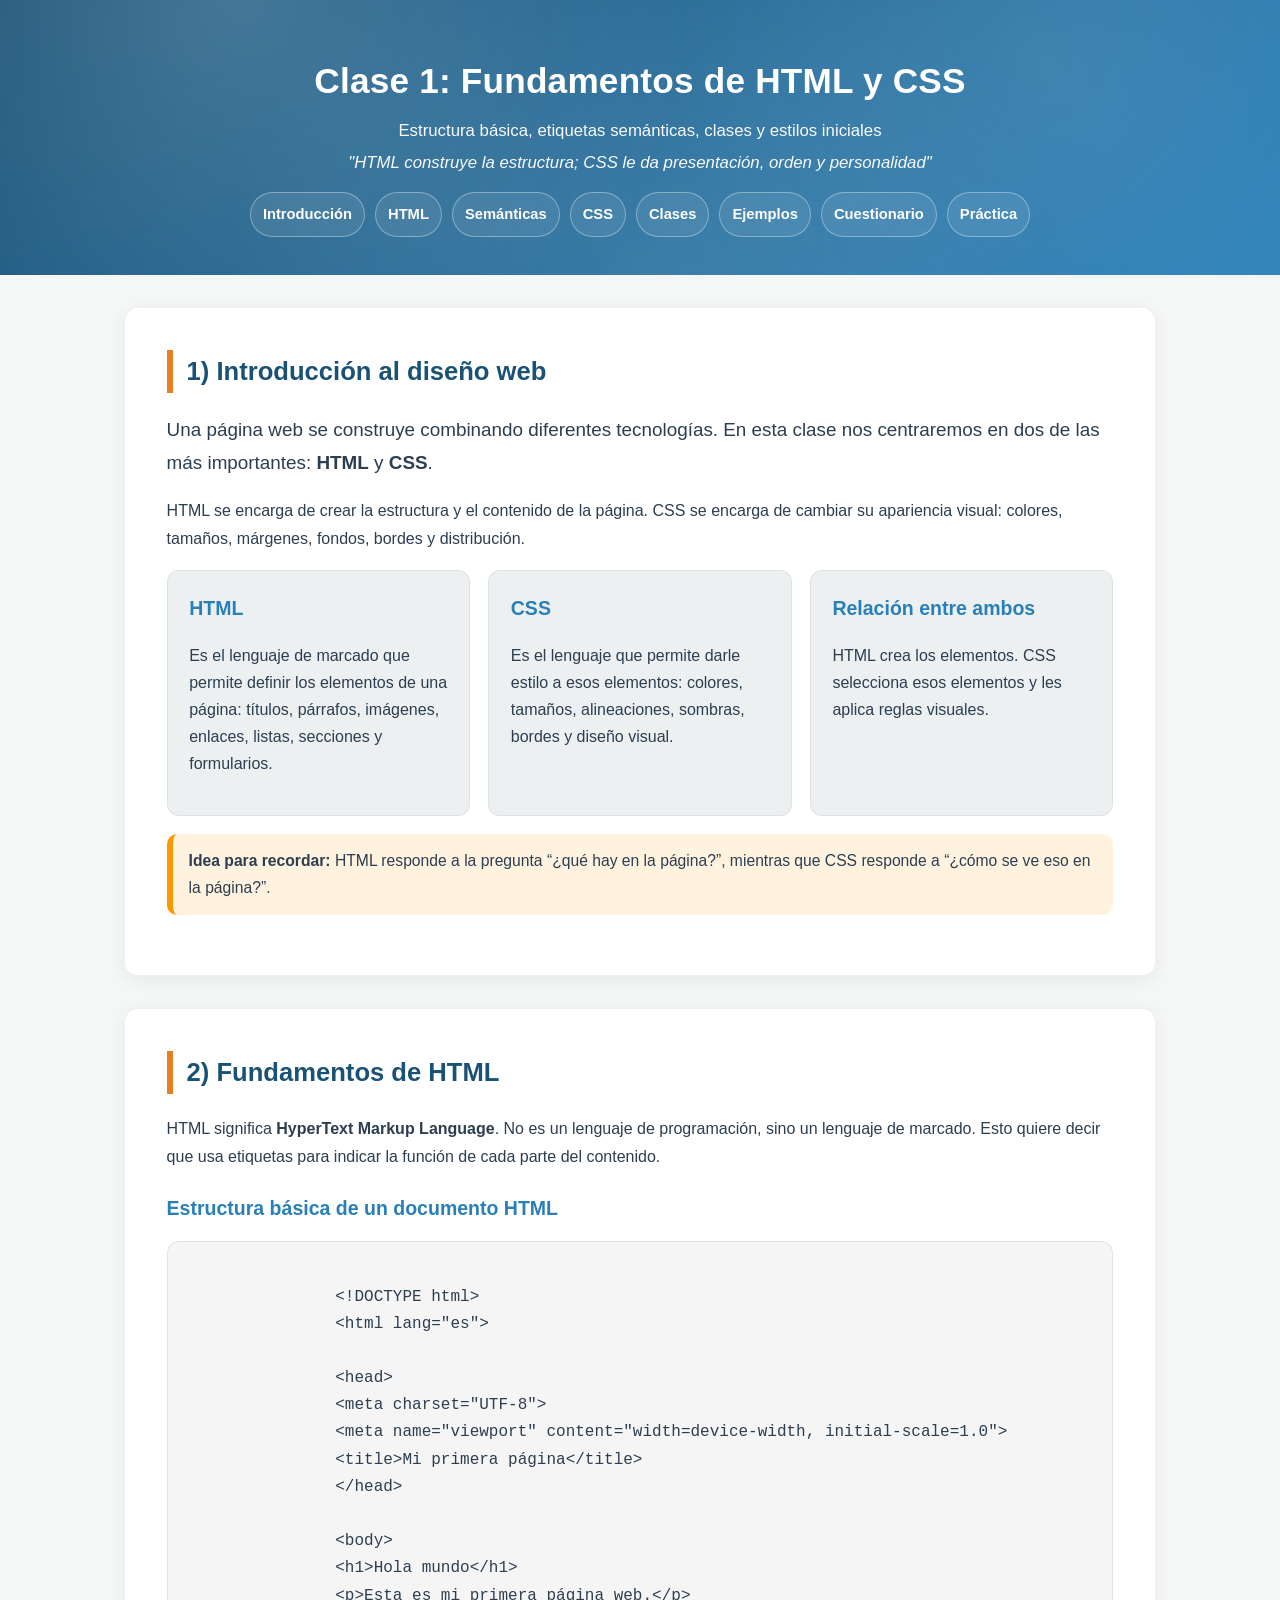
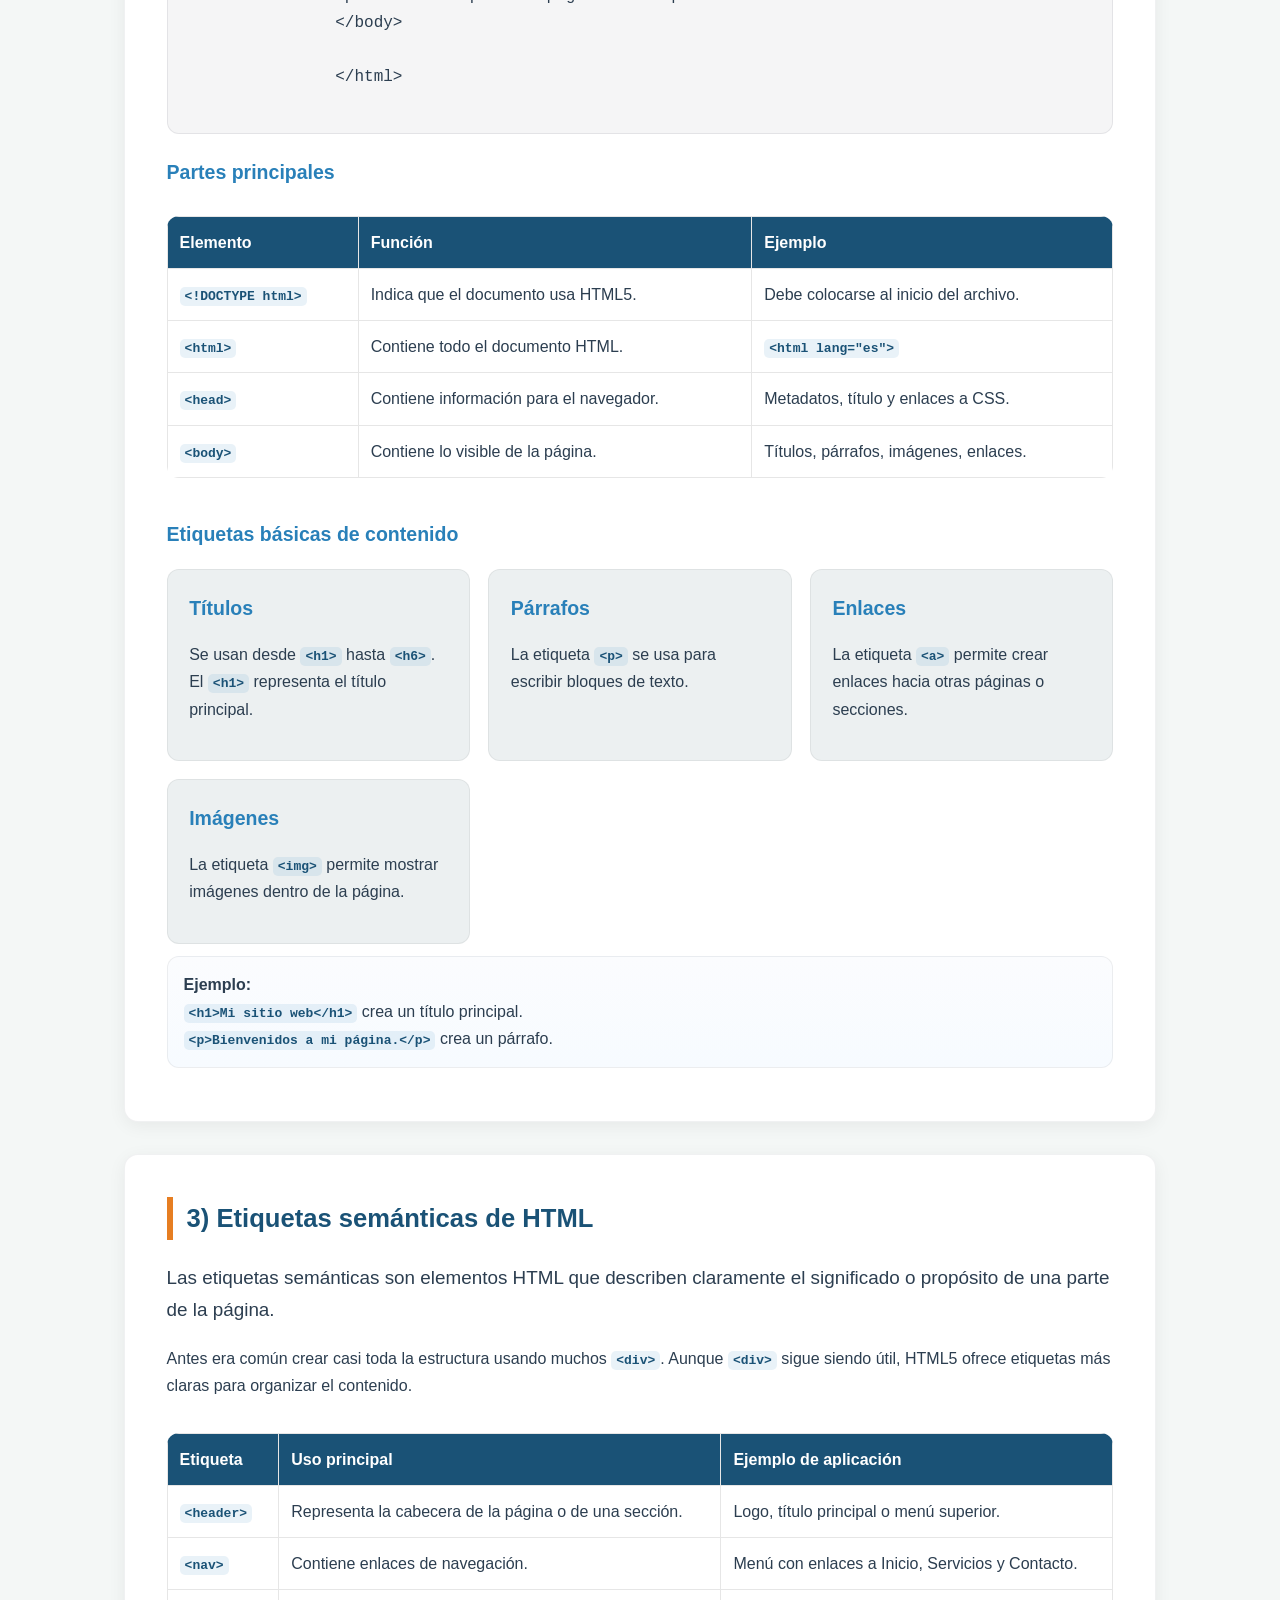
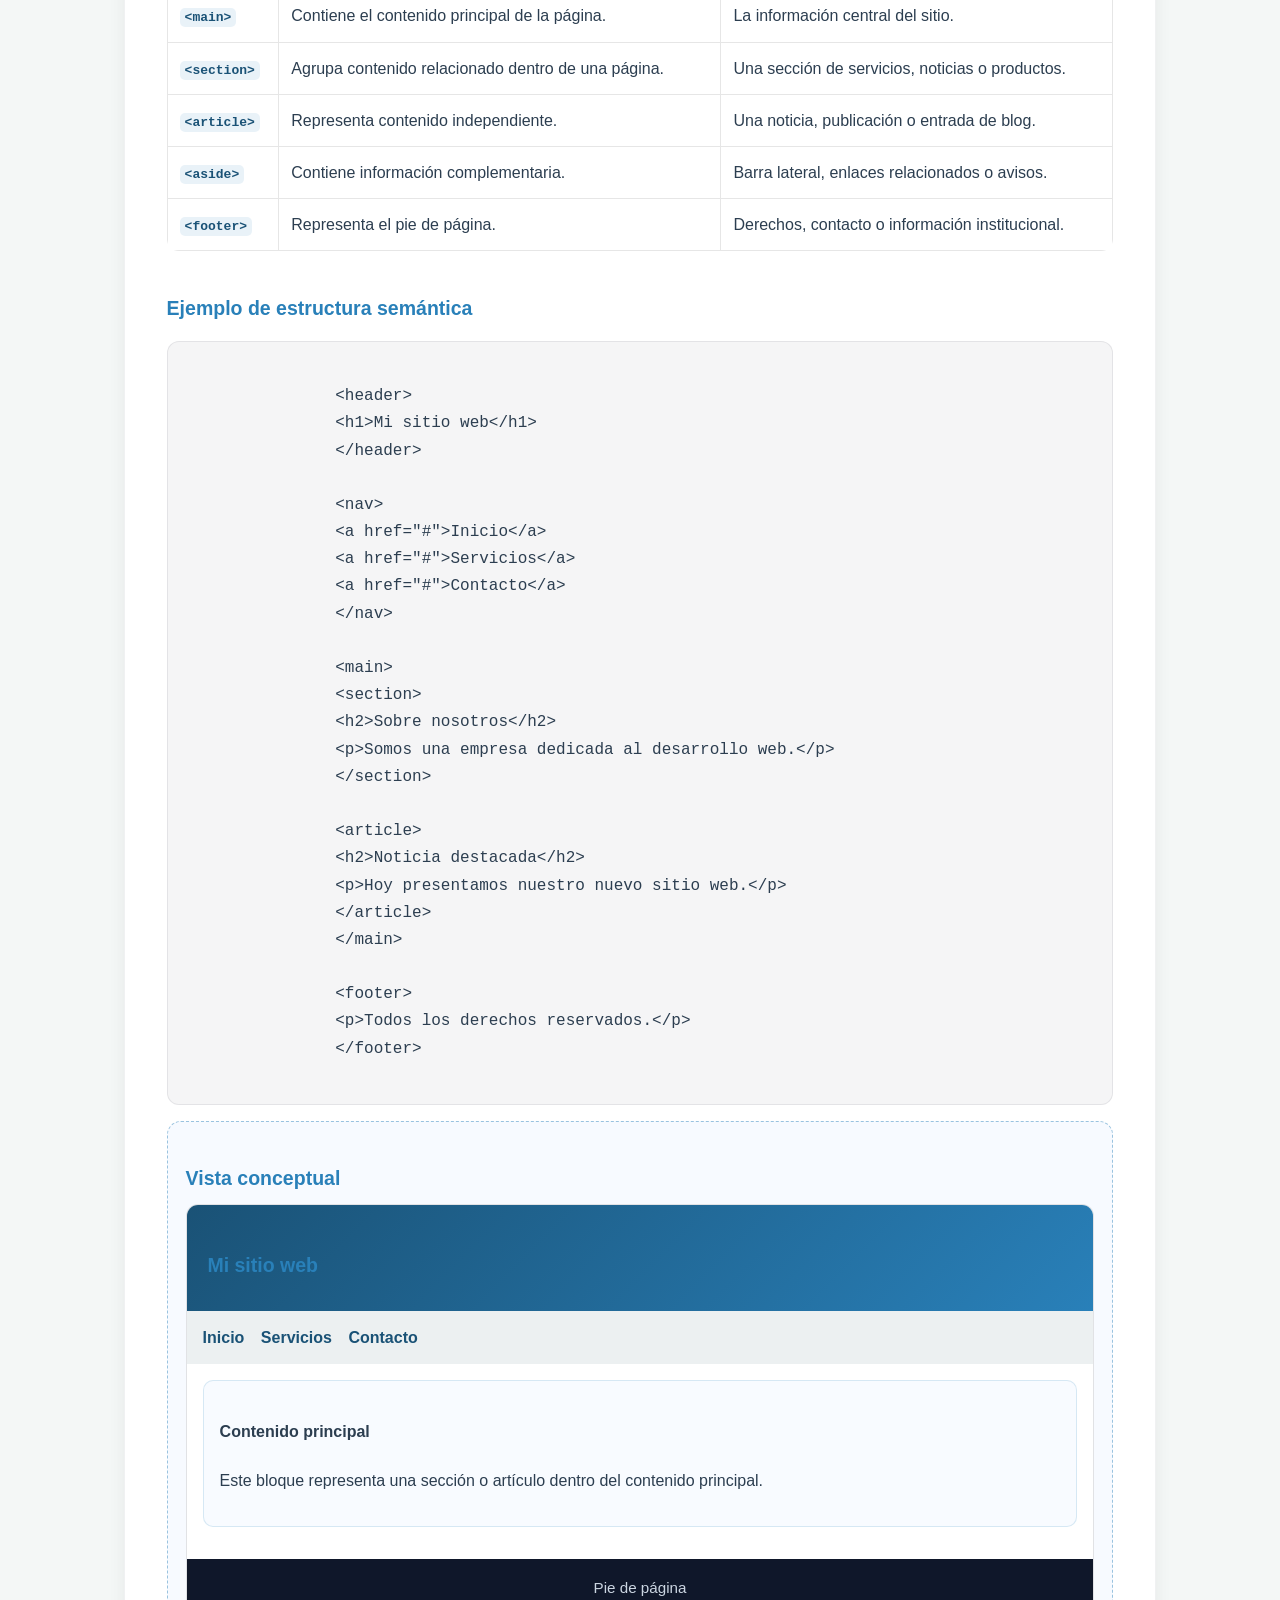
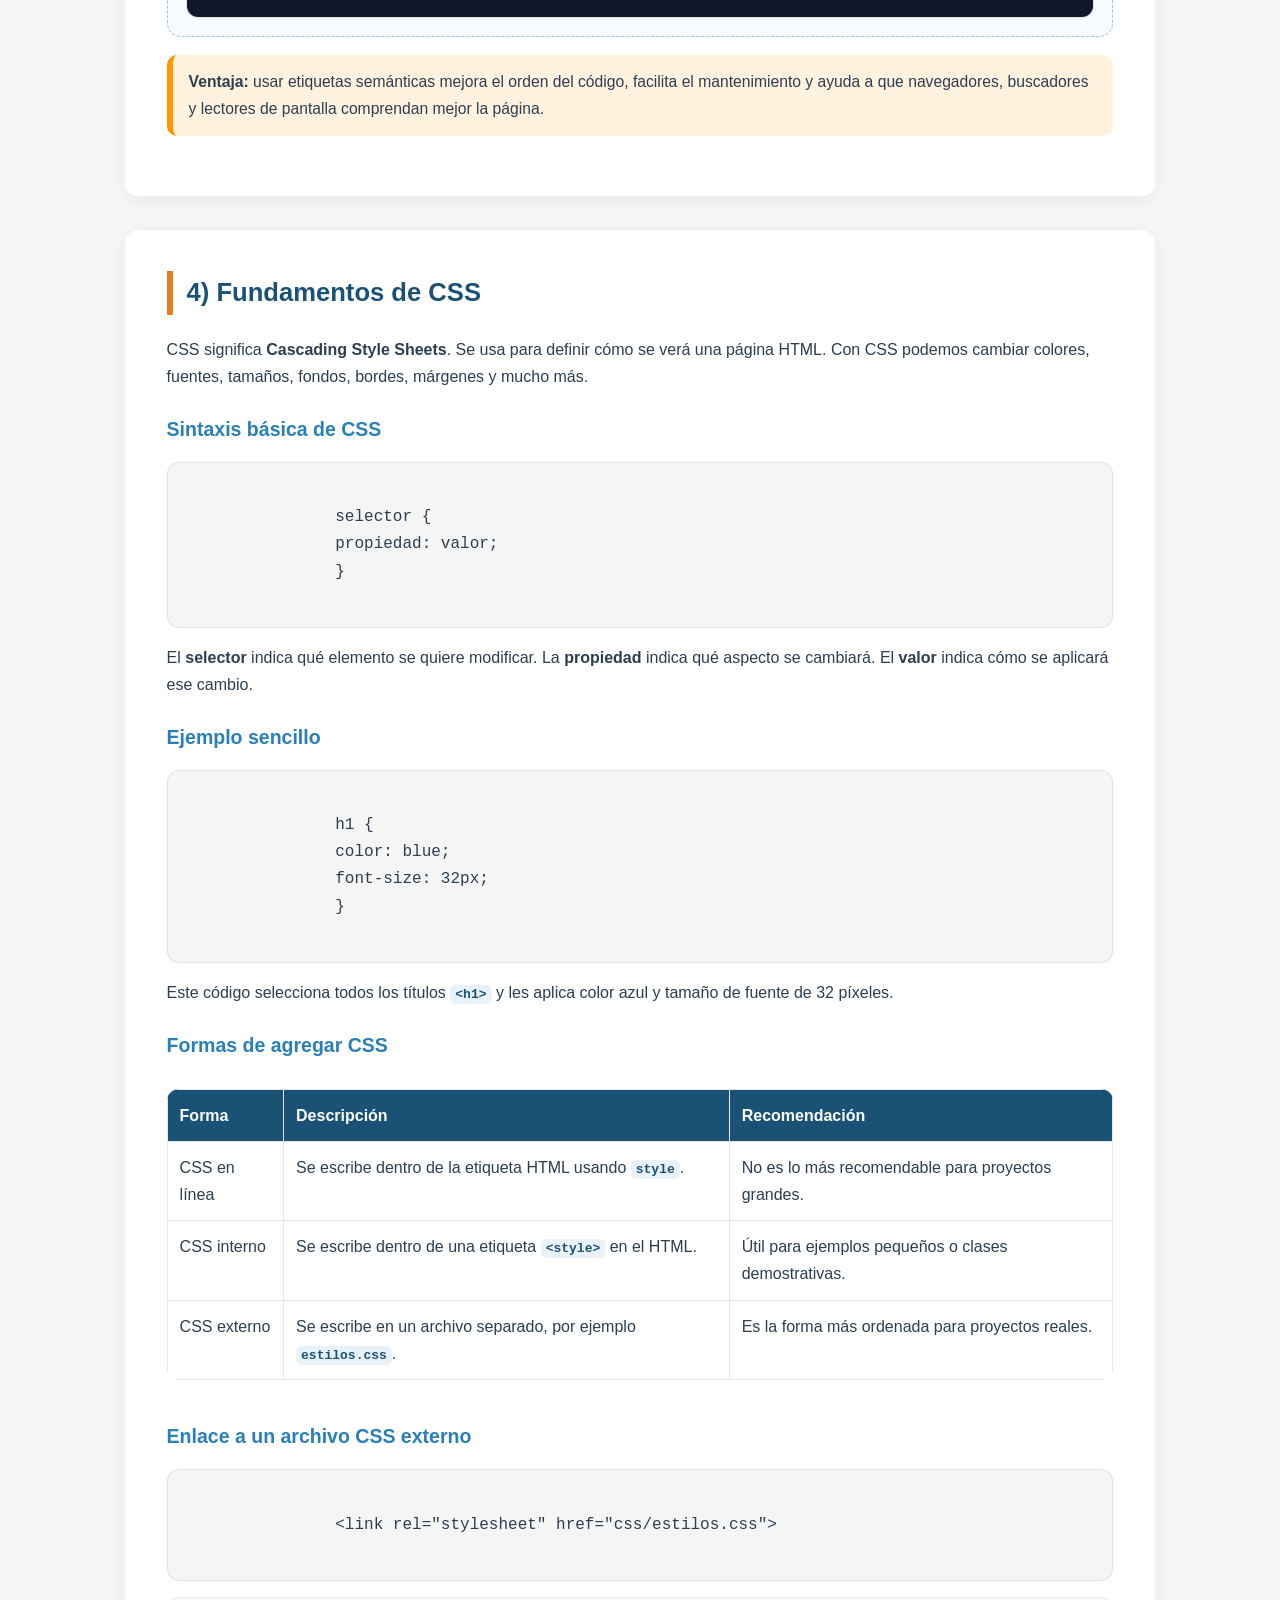
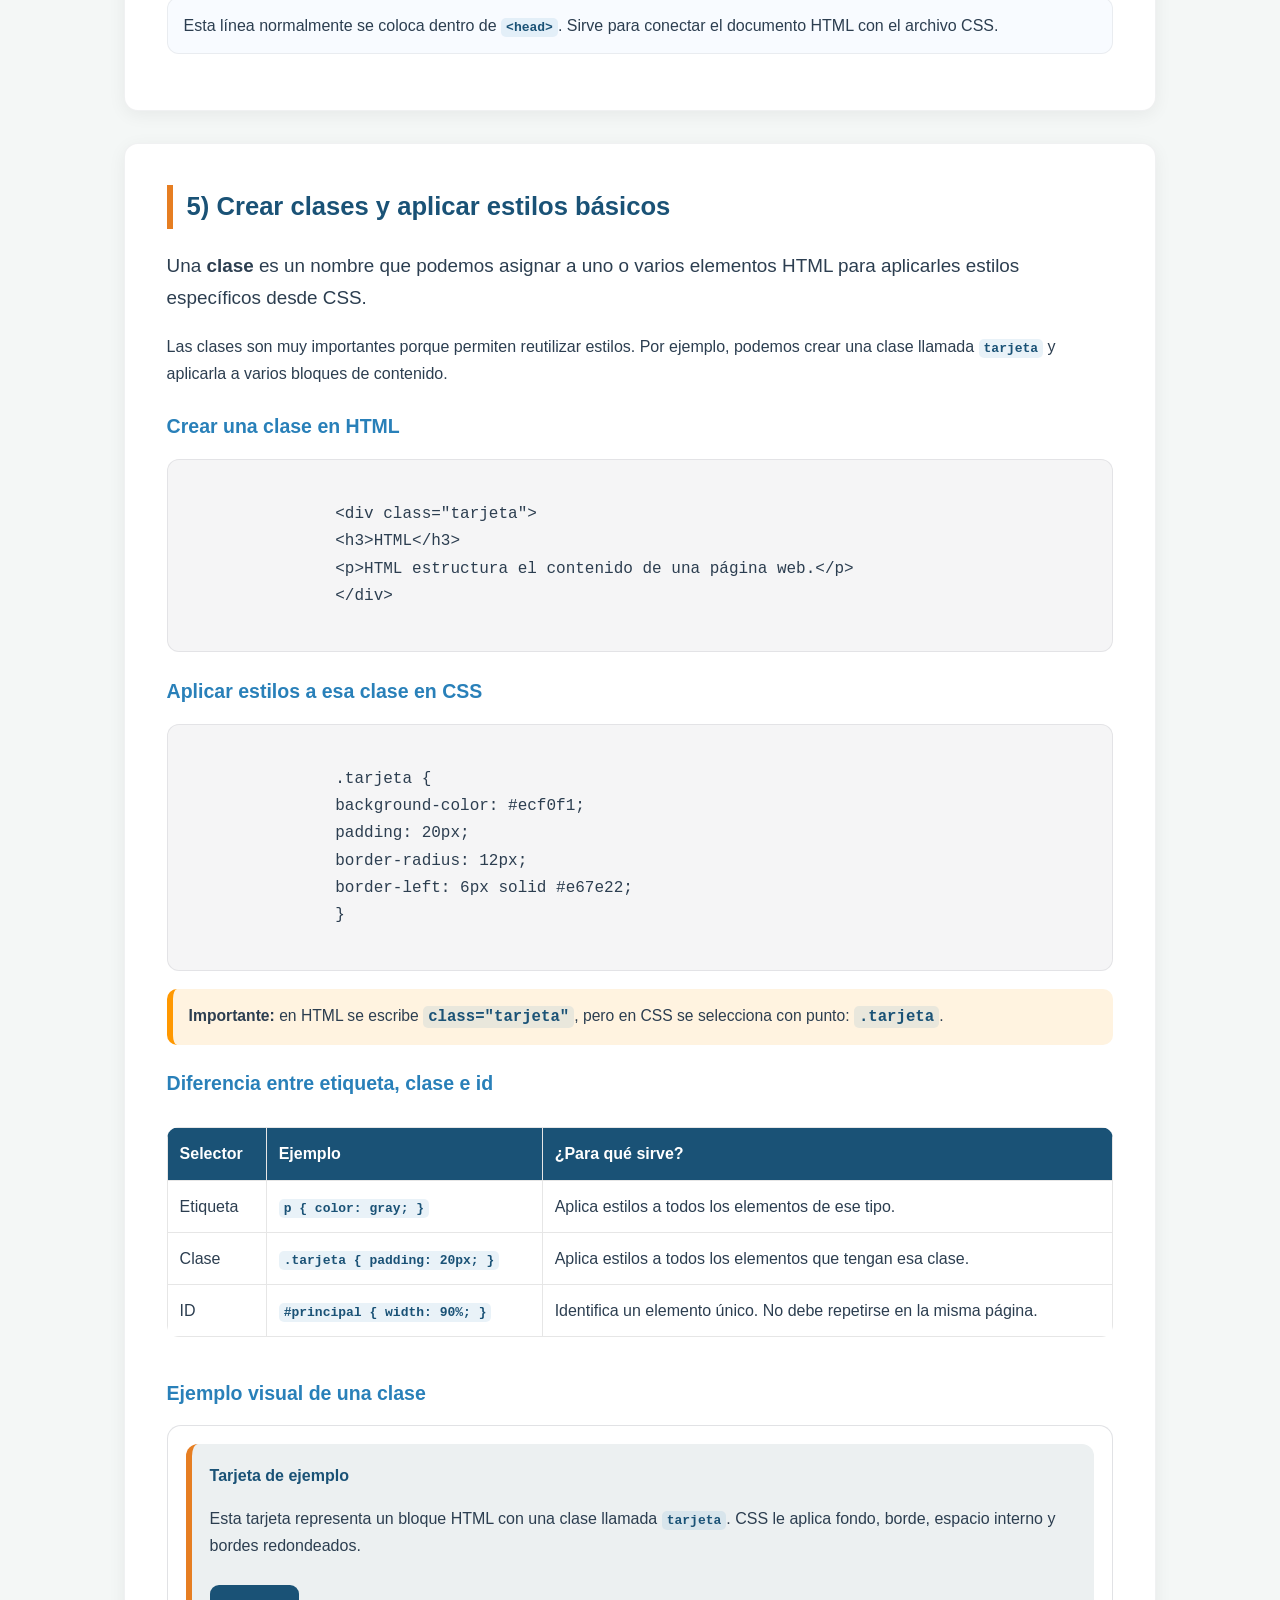
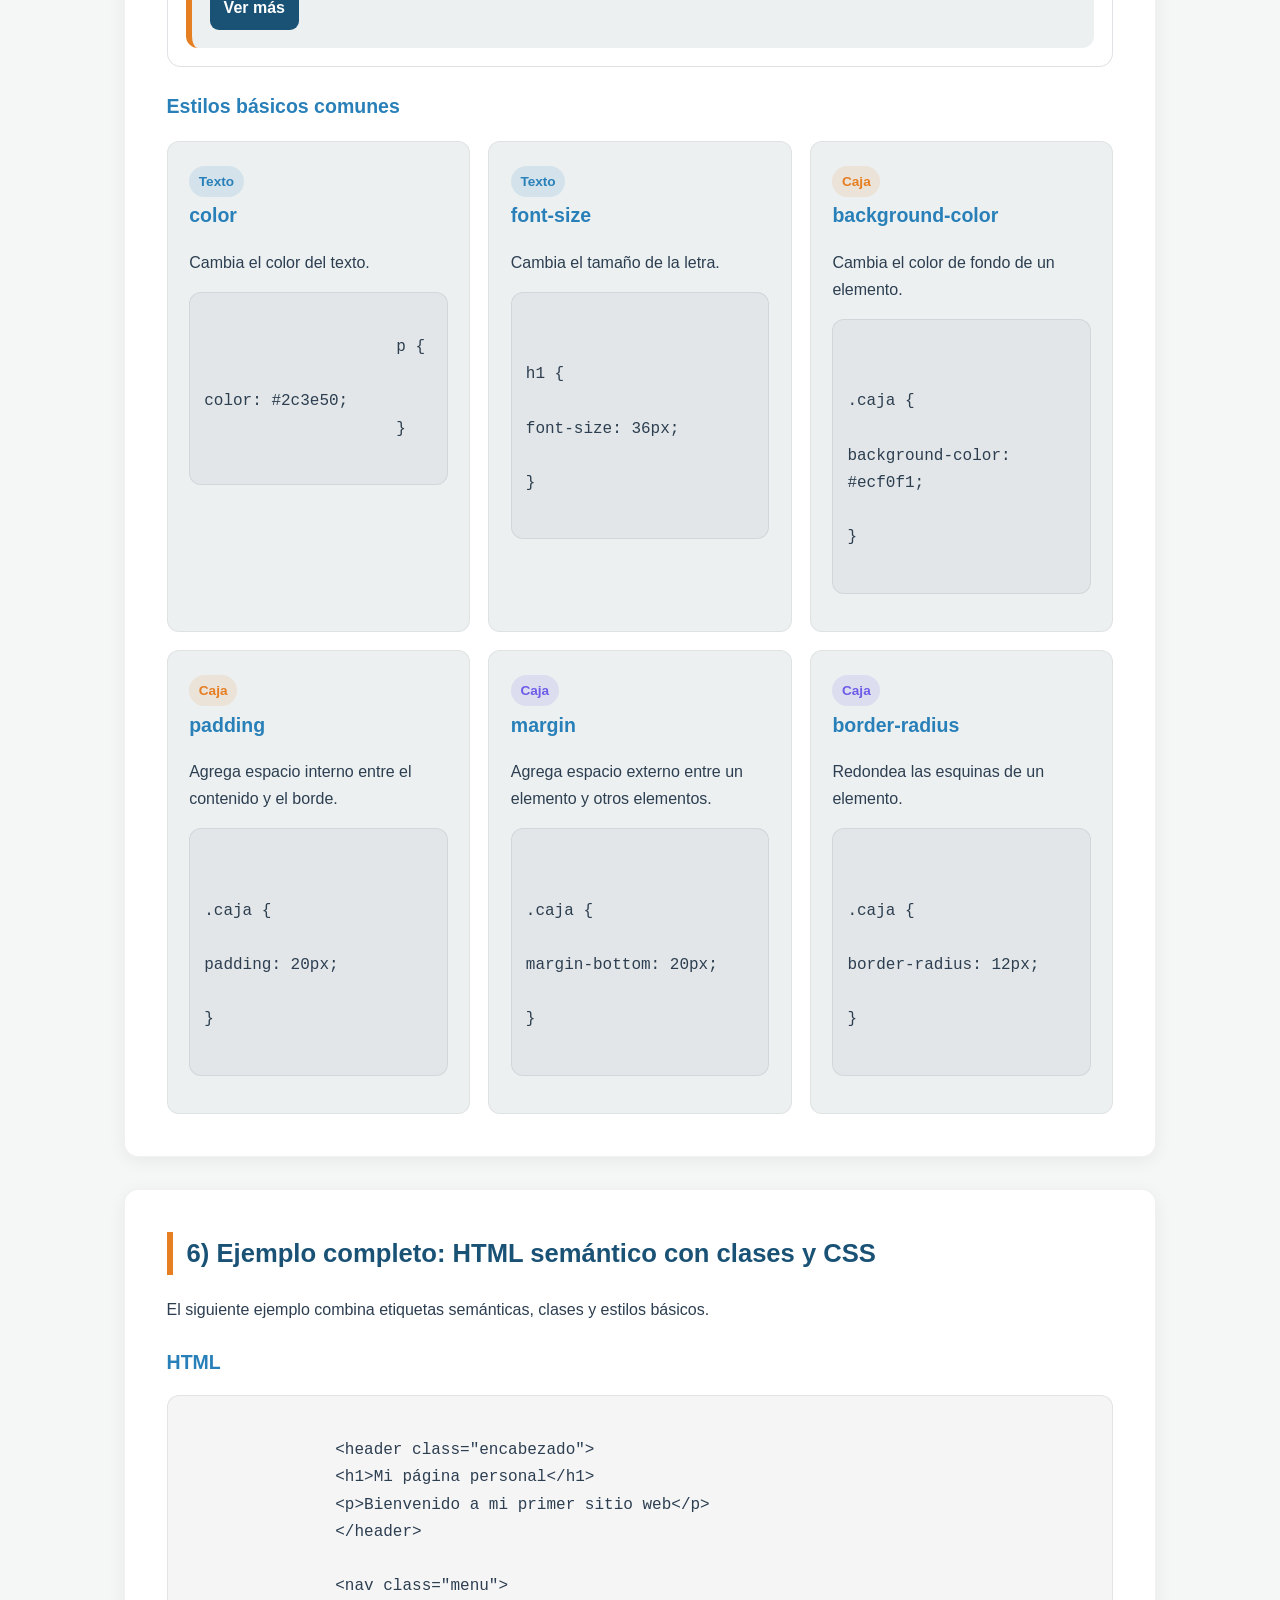
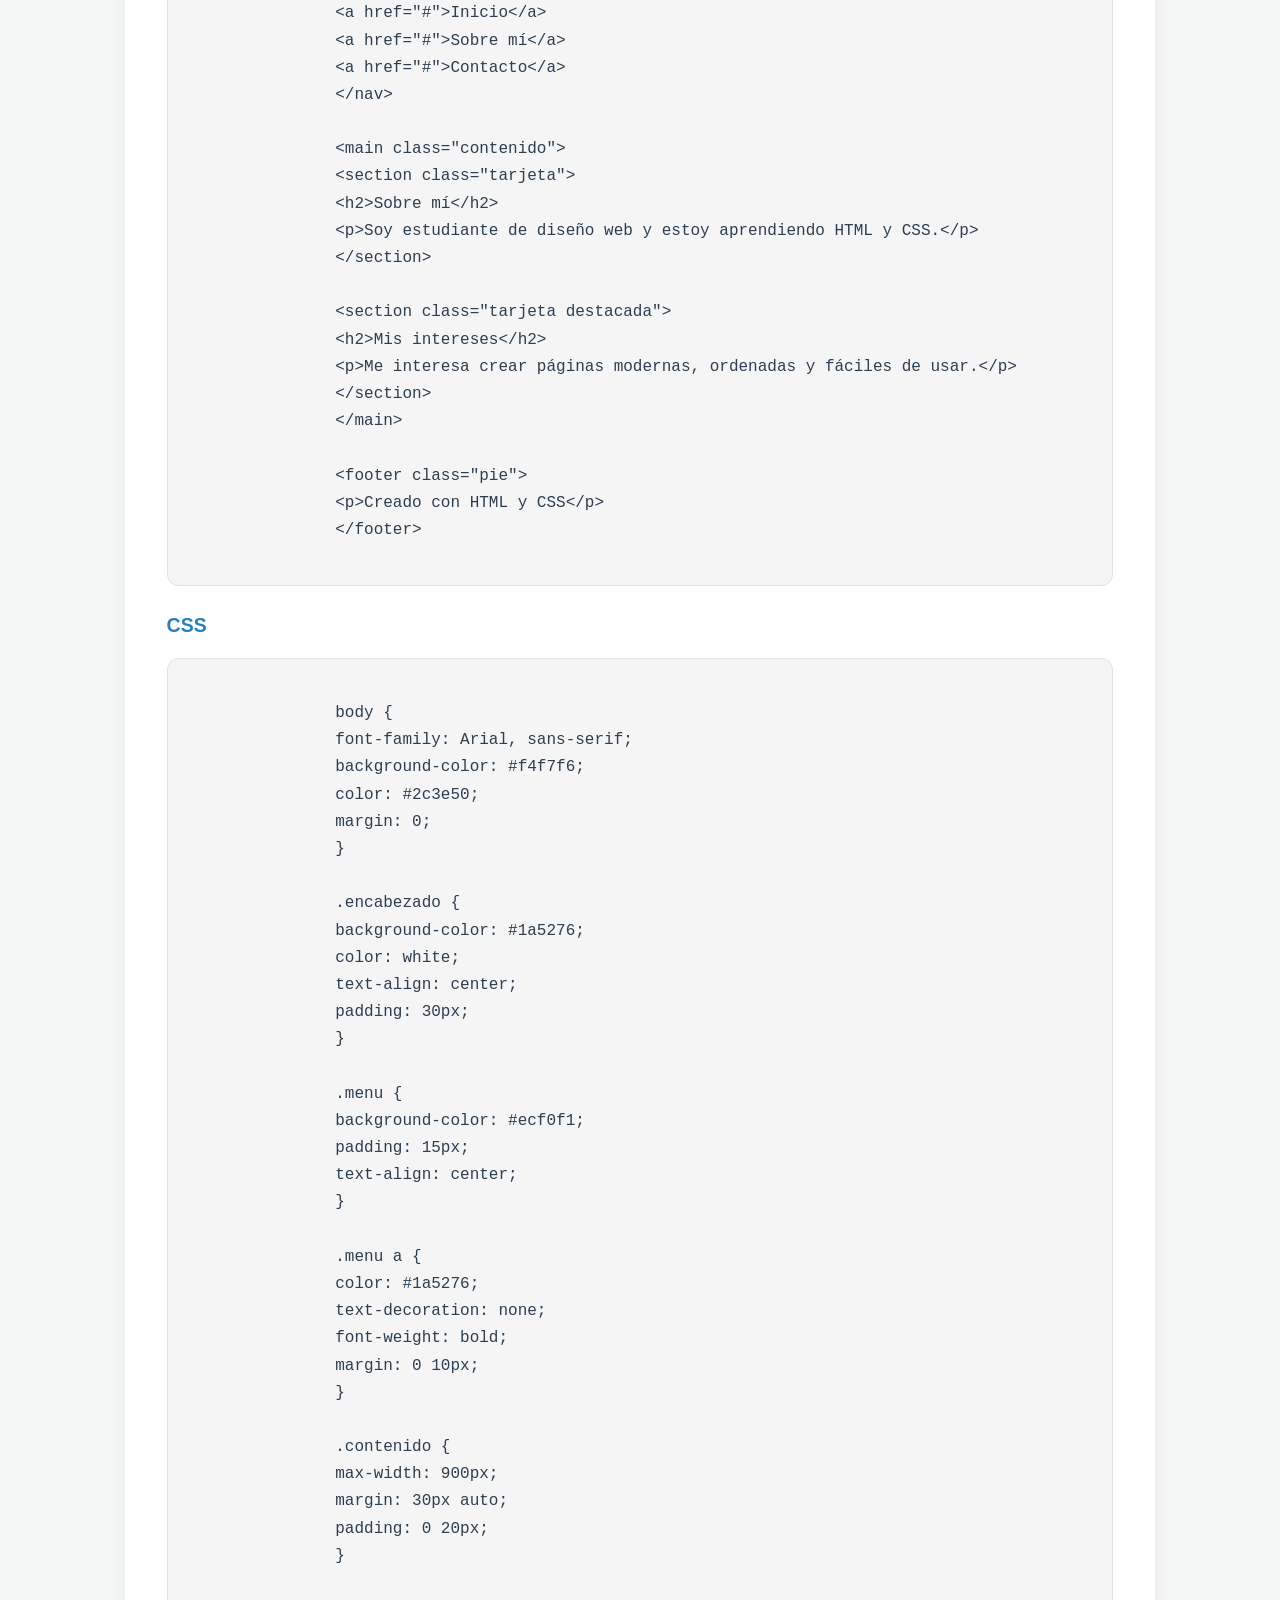
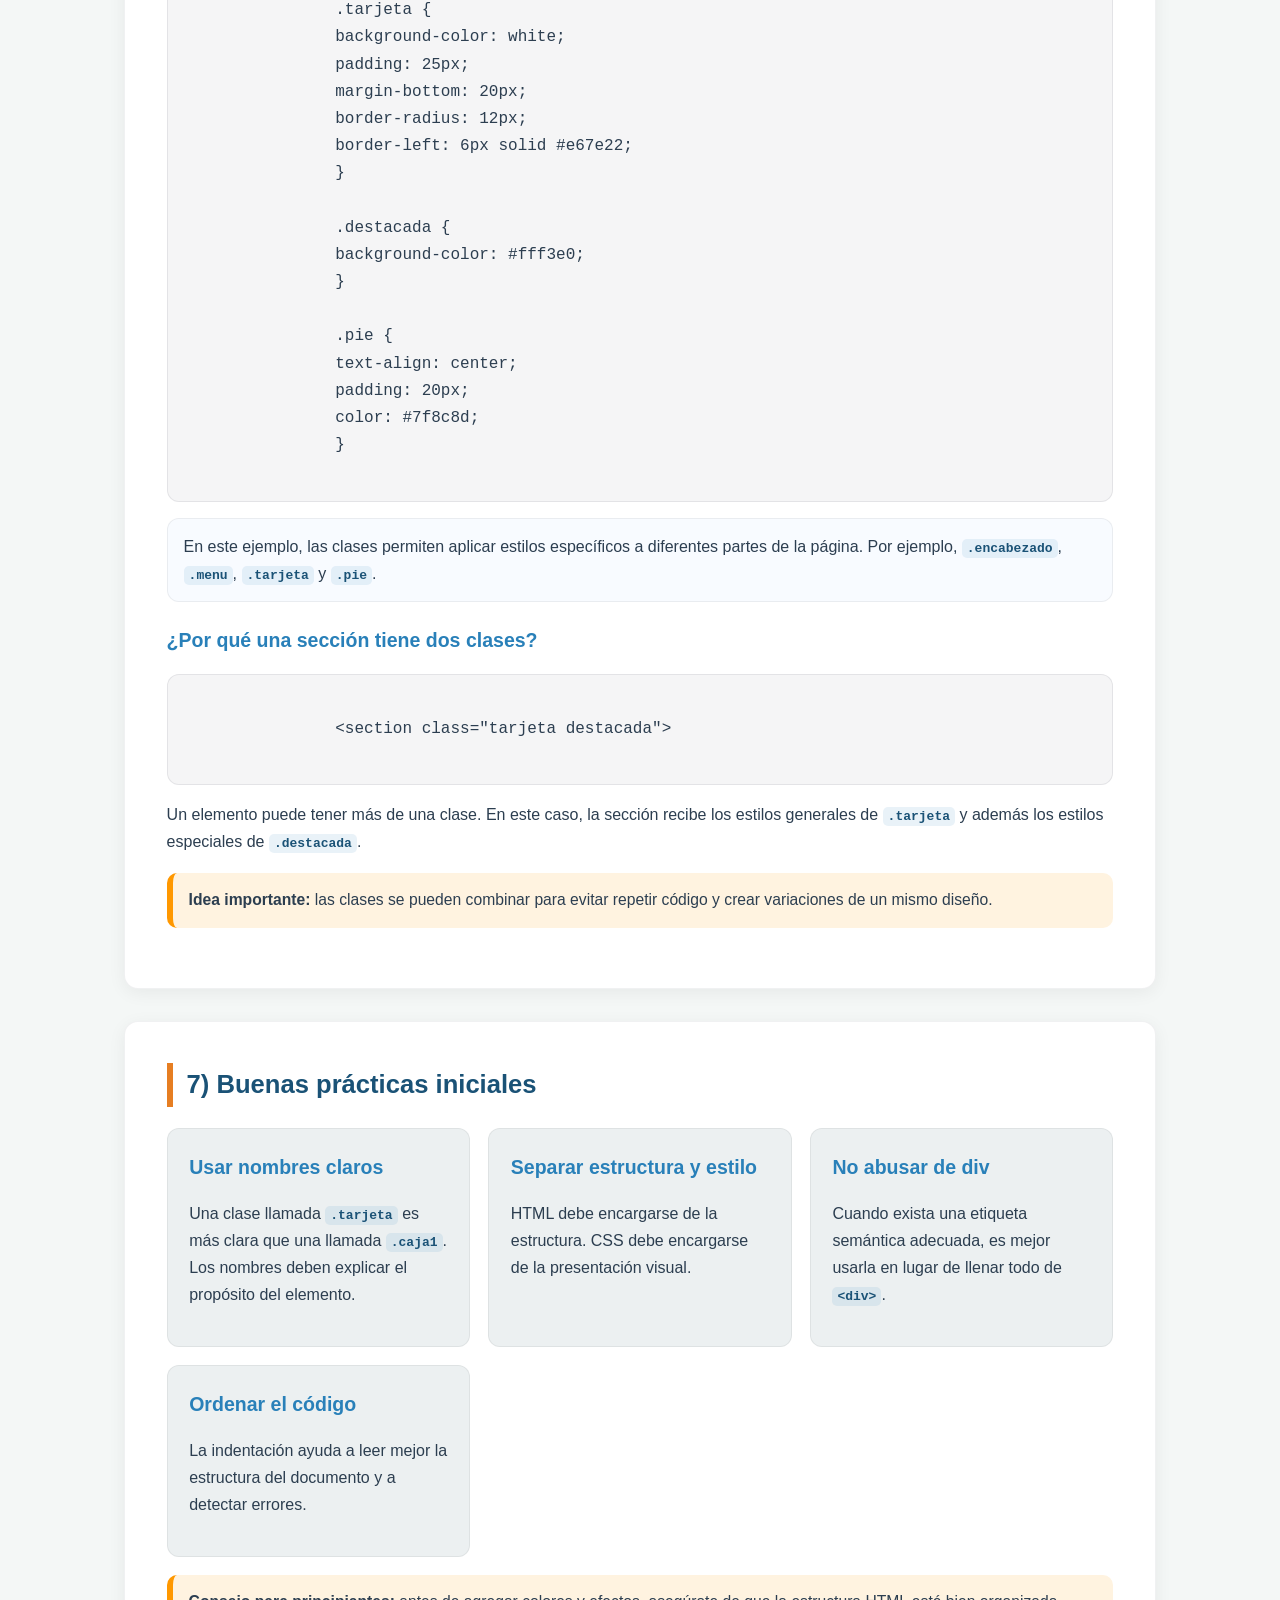
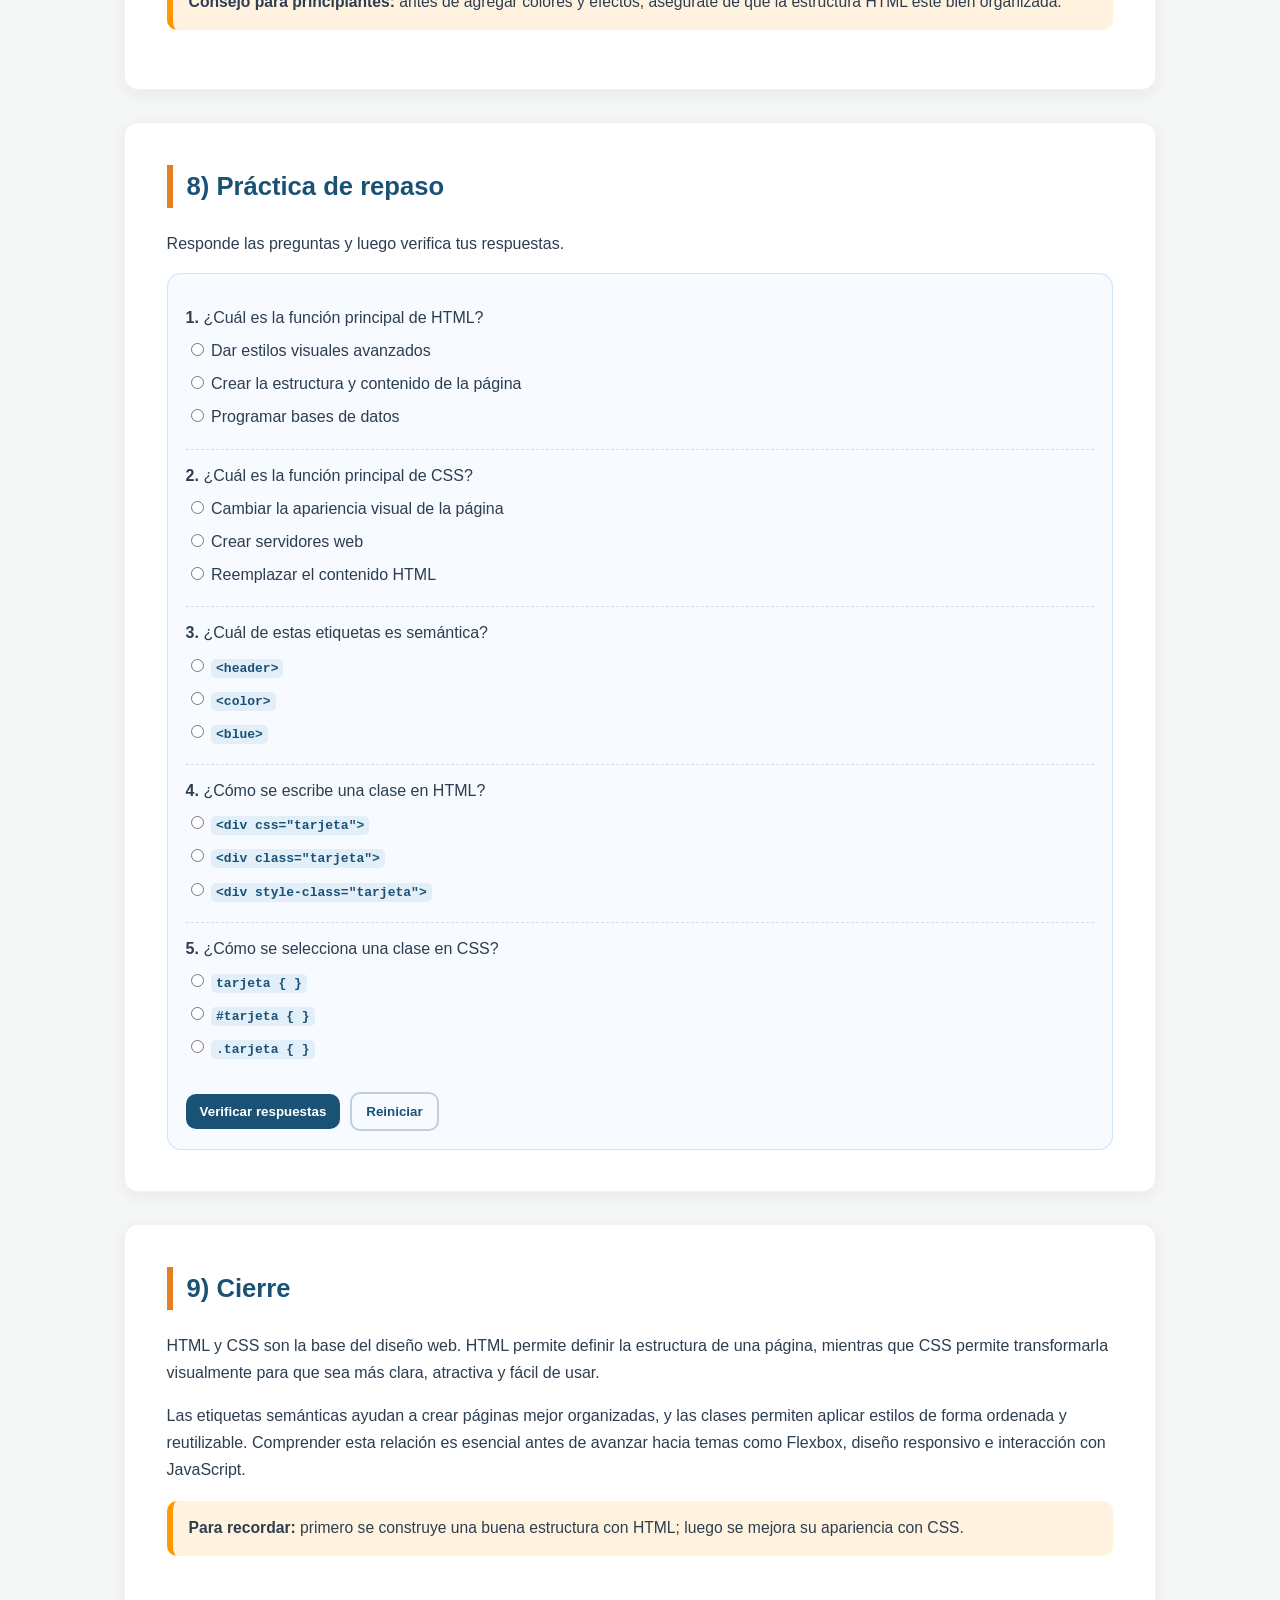
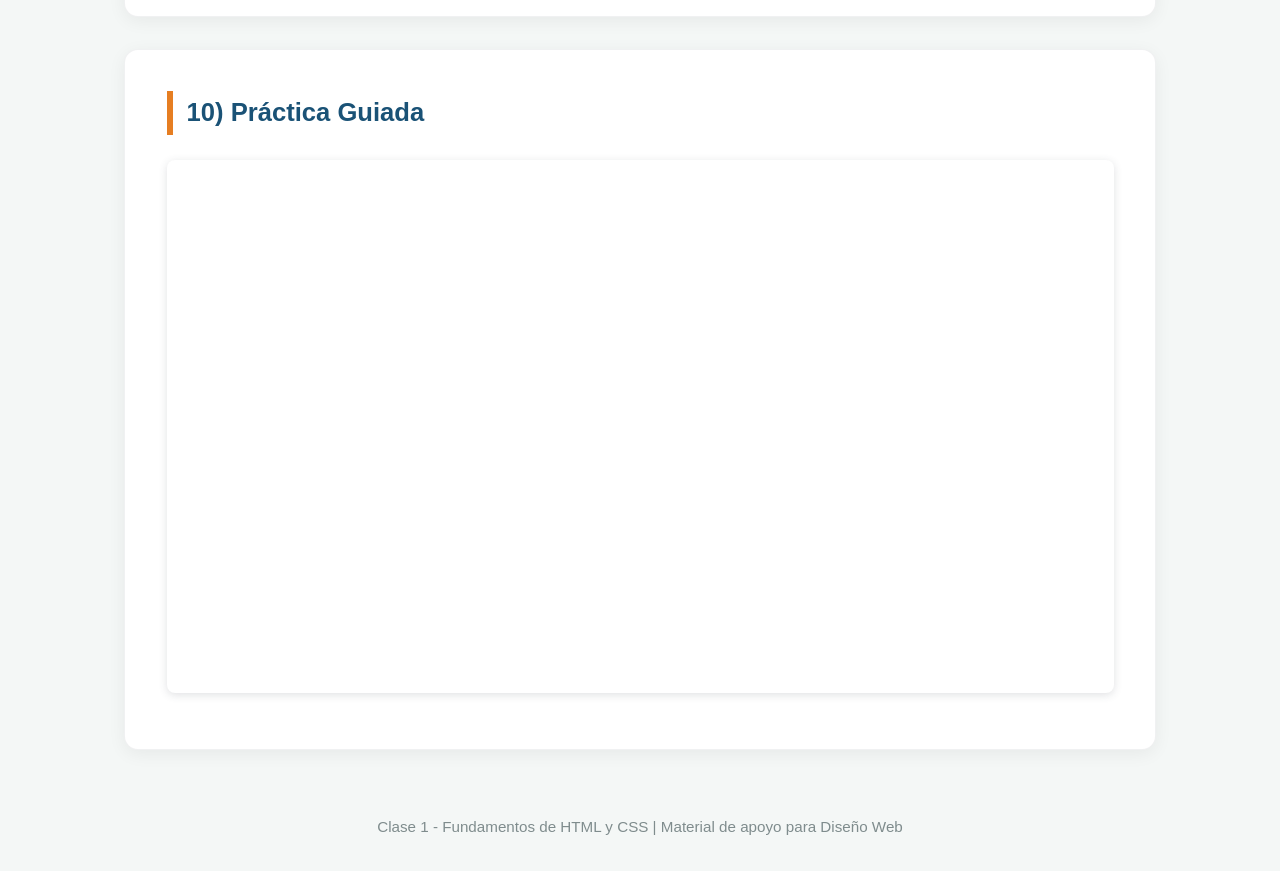
==== commit 8eb69182: "Clase 1 optimizada" ====
--- a/clase1.html
+++ b/clase1.html
@@ -486,9 +486,9 @@
                     <h3>color</h3>
                     <p>Cambia el color del texto.</p>
                     <div class="mono-block">
-                        p {
+                    p {
                         color: #2c3e50;
-                        }
+                    }
                     </div>
                 </div>
 
@@ -769,7 +769,7 @@
         </section>
 
         <section id="cierre">
-            <h2>9) Cierre conceptual</h2>
+            <h2>9) Cierre</h2>
 
             <p>
                 HTML y CSS son la base del diseño web. HTML permite definir la estructura de una página, mientras que
